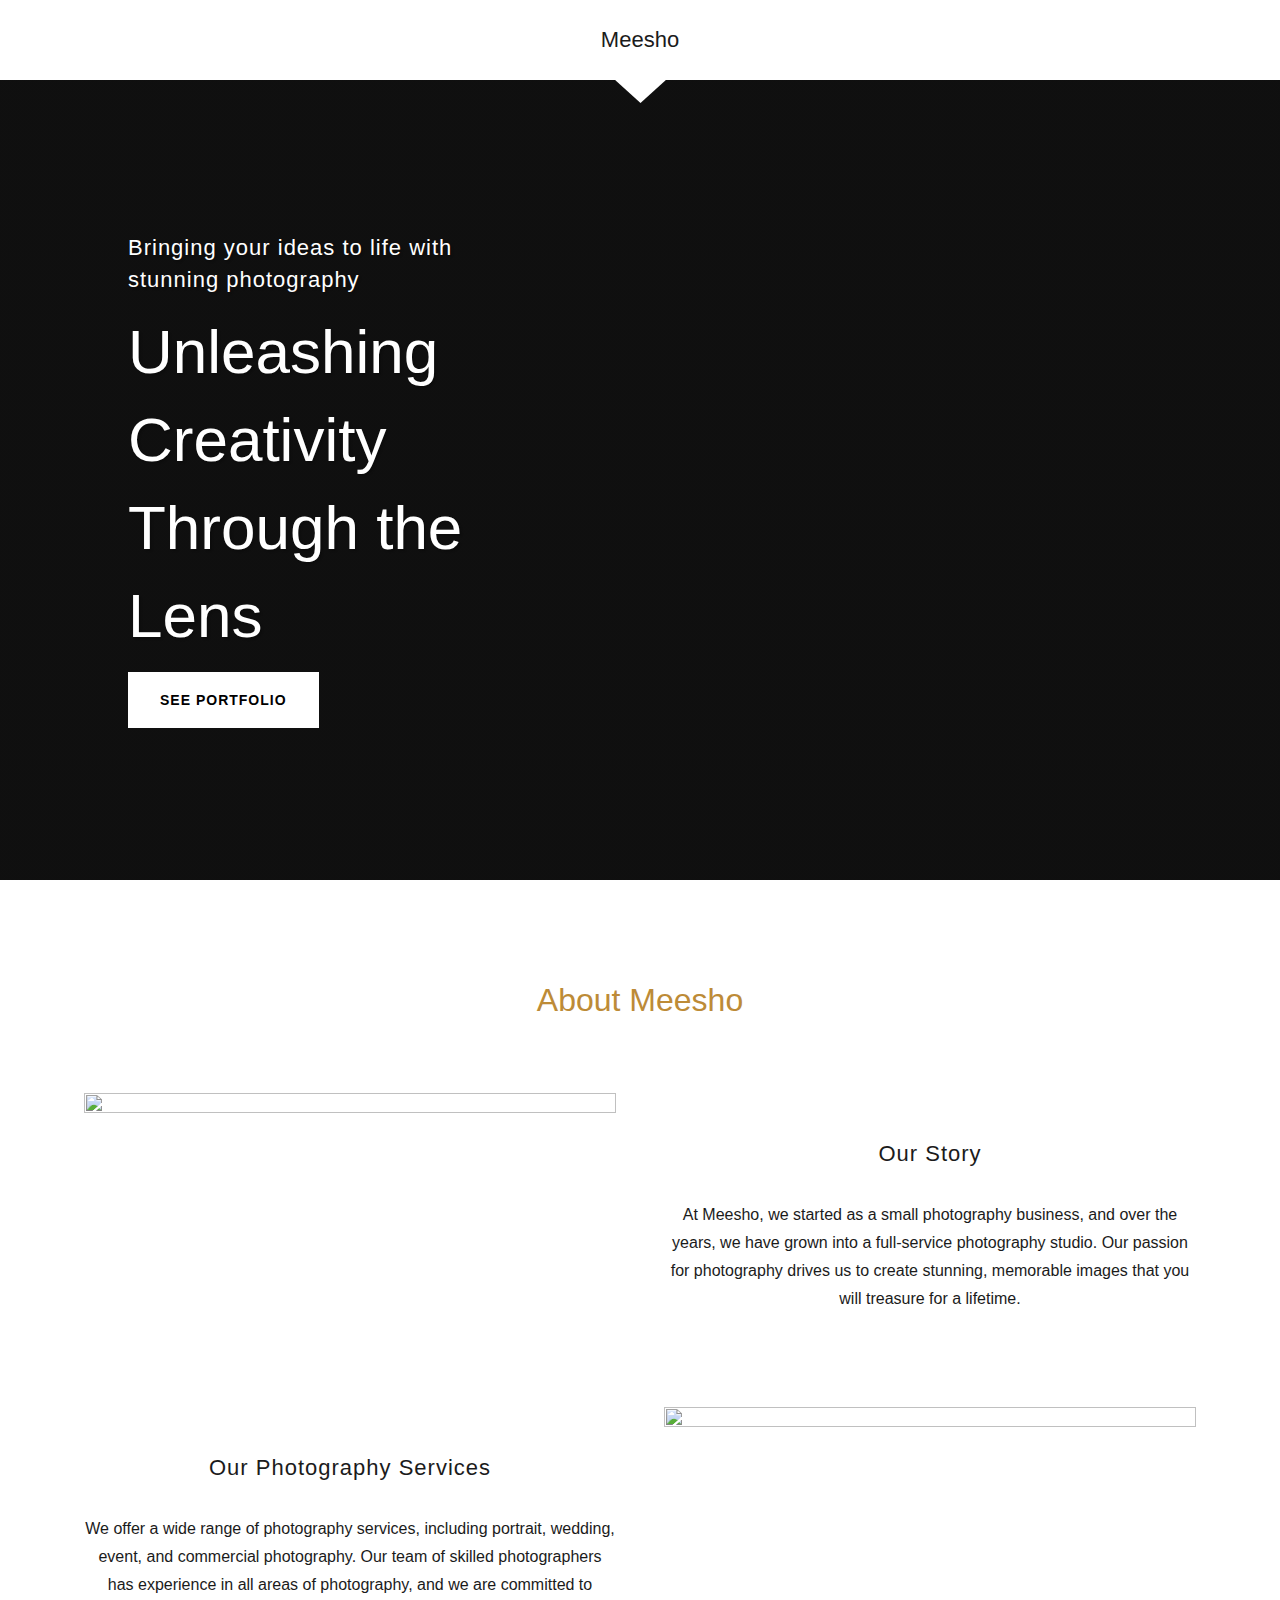
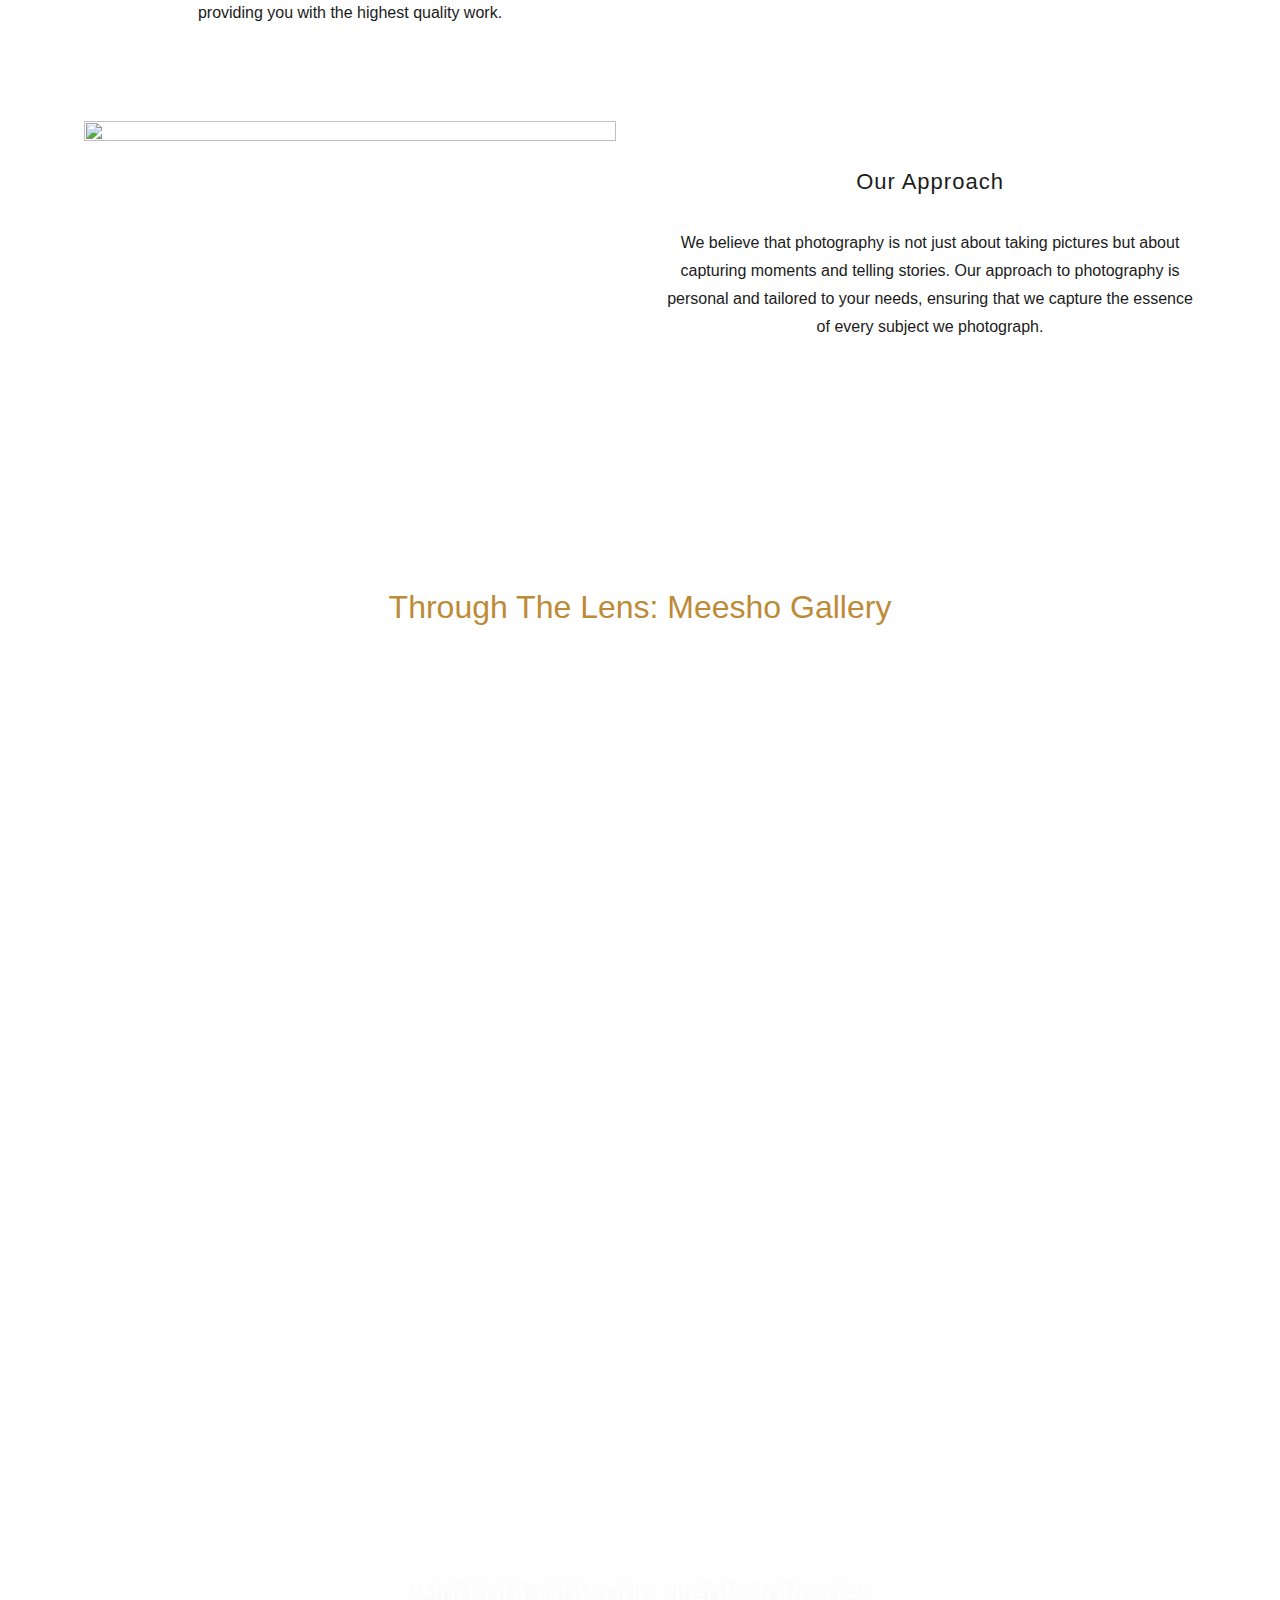
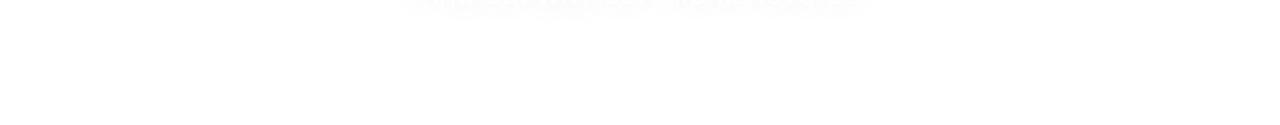
==== index.html @ fa14134d "Add files via upload" ====
<!DOCTYPE html><html lang="en-IN"><head><meta charSet="utf-8"/><meta http-equiv="X-UA-Compatible" content="IE=edge"/><meta name="viewport" content="width=device-width, initial-scale=1"/><title>Meesho</title><meta name="author" content="Meesho"/><meta name="generator" content="Starfield Technologies; Go Daddy Website Builder 8.0.0000"/><link rel="manifest" href="/manifest.webmanifest"/><link rel="apple-touch-icon" sizes="57x57" href="//img1.wsimg.com/isteam/ip/static/pwa-app/logo-default.png/:/rs=w:57,h:57,m"/><link rel="apple-touch-icon" sizes="60x60" href="//img1.wsimg.com/isteam/ip/static/pwa-app/logo-default.png/:/rs=w:60,h:60,m"/><link rel="apple-touch-icon" sizes="72x72" href="//img1.wsimg.com/isteam/ip/static/pwa-app/logo-default.png/:/rs=w:72,h:72,m"/><link rel="apple-touch-icon" sizes="114x114" href="//img1.wsimg.com/isteam/ip/static/pwa-app/logo-default.png/:/rs=w:114,h:114,m"/><link rel="apple-touch-icon" sizes="120x120" href="//img1.wsimg.com/isteam/ip/static/pwa-app/logo-default.png/:/rs=w:120,h:120,m"/><link rel="apple-touch-icon" sizes="144x144" href="//img1.wsimg.com/isteam/ip/static/pwa-app/logo-default.png/:/rs=w:144,h:144,m"/><link rel="apple-touch-icon" sizes="152x152" href="//img1.wsimg.com/isteam/ip/static/pwa-app/logo-default.png/:/rs=w:152,h:152,m"/><link rel="apple-touch-icon" sizes="180x180" href="//img1.wsimg.com/isteam/ip/static/pwa-app/logo-default.png/:/rs=w:180,h:180,m"/><meta property="og:url" content="https://meesho.godaddysites.com/"/>
<meta property="og:site_name" content="Meesho"/>
<meta property="og:title" content="Meesho"/>
<meta property="og:description" content="Bringing your ideas to life with stunning photography"/>
<meta property="og:type" content="website"/>
<meta property="og:image" content="https://img1.wsimg.com/isteam/stock/urzDZdRYYztrpeKBw"/>
<meta property="og:locale" content="en_IN"/>
<meta name="twitter:card" content="summary"/>
<meta name="twitter:title" content="Meesho"/>
<meta name="twitter:description" content="Unleashing Creativity Through the Lens"/>
<meta name="twitter:image" content="https://img1.wsimg.com/isteam/stock/urzDZdRYYztrpeKBw"/>
<meta name="twitter:image:alt" content="Meesho"/>
<meta name="theme-color" content="#c49038"/><style>.x{-ms-text-size-adjust:100%;-webkit-text-size-adjust:100%;-webkit-tap-highlight-color:rgba(0,0,0,0);margin:0;box-sizing:border-box}.x *,.x :after,.x :before{box-sizing:inherit}.x-el a[href^="mailto:"]:not(.x-el),.x-el a[href^="tel:"]:not(.x-el){color:inherit;font-size:inherit;text-decoration:inherit}.x-el-article,.x-el-aside,.x-el-details,.x-el-figcaption,.x-el-figure,.x-el-footer,.x-el-header,.x-el-hgroup,.x-el-main,.x-el-menu,.x-el-nav,.x-el-section,.x-el-summary{display:block}.x-el-audio,.x-el-canvas,.x-el-progress,.x-el-video{display:inline-block;vertical-align:baseline}.x-el-audio:not([controls]){display:none;height:0}.x-el-template{display:none}.x-el-a{background-color:transparent;color:inherit}.x-el-a:active,.x-el-a:hover{outline:0}.x-el-abbr[title]{border-bottom:1px dotted}.x-el-b,.x-el-strong{font-weight:700}.x-el-dfn{font-style:italic}.x-el-mark{background:#ff0;color:#000}.x-el-small{font-size:80%}.x-el-sub,.x-el-sup{font-size:75%;line-height:0;position:relative;vertical-align:baseline}.x-el-sup{top:-.5em}.x-el-sub{bottom:-.25em}.x-el-img{vertical-align:middle;border:0}.x-el-svg:not(:root){overflow:hidden}.x-el-figure{margin:0}.x-el-hr{box-sizing:content-box;height:0}.x-el-pre{overflow:auto}.x-el-code,.x-el-kbd,.x-el-pre,.x-el-samp{font-family:monospace,monospace;font-size:1em}.x-el-button,.x-el-input,.x-el-optgroup,.x-el-select,.x-el-textarea{color:inherit;font:inherit;margin:0}.x-el-button{overflow:visible}.x-el-button,.x-el-select{text-transform:none}.x-el-button,.x-el-input[type=button],.x-el-input[type=reset],.x-el-input[type=submit]{-webkit-appearance:button;cursor:pointer}.x-el-button[disabled],.x-el-input[disabled]{cursor:default}.x-el-button::-moz-focus-inner,.x-el-input::-moz-focus-inner{border:0;padding:0}.x-el-input{line-height:normal}.x-el-input[type=checkbox],.x-el-input[type=radio]{box-sizing:border-box;padding:0}.x-el-input[type=number]::-webkit-inner-spin-button,.x-el-input[type=number]::-webkit-outer-spin-button{height:auto}.x-el-input[type=search]{-webkit-appearance:textfield;box-sizing:content-box}.x-el-input[type=search]::-webkit-search-cancel-button,.x-el-input[type=search]::-webkit-search-decoration{-webkit-appearance:none}.x-el-textarea{border:0}.x-el-fieldset{border:1px solid silver;margin:0 2px;padding:.35em .625em .75em}.x-el-legend{border:0;padding:0}.x-el-textarea{overflow:auto}.x-el-optgroup{font-weight:700}.x-el-table{border-collapse:collapse;border-spacing:0}.x-el-td,.x-el-th{padding:0}.x{-webkit-font-smoothing:antialiased}.x-el-hr{border:0}.x-el-fieldset,.x-el-input,.x-el-select,.x-el-textarea{margin-top:0;margin-bottom:0}.x-el-fieldset,.x-el-input[type=email],.x-el-input[type=text],.x-el-textarea{width:100%}.x-el-label{vertical-align:middle}.x-el-input{border-style:none;padding:.5em;vertical-align:middle}.x-el-select:not([multiple]){vertical-align:middle}.x-el-textarea{line-height:1.75;padding:.5em}.x-el.d-none{display:none!important}.sideline-footer{margin-top:auto}.disable-scroll{touch-action:none;overflow:hidden;position:fixed;max-width:100vw}@-webkit-keyframes loaderscale{0%{transform:scale(1);opacity:1}45%{transform:scale(.1);opacity:.7}80%{transform:scale(1);opacity:1}}@keyframes loaderscale{0%{transform:scale(1);opacity:1}45%{transform:scale(.1);opacity:.7}80%{transform:scale(1);opacity:1}}.x-loader svg{display:inline-block}.x-loader svg:first-child{-webkit-animation:loaderscale .75s cubic-bezier(.2,.68,.18,1.08) -.24s infinite;animation:loaderscale .75s cubic-bezier(.2,.68,.18,1.08) -.24s infinite}.x-loader svg:nth-child(2){-webkit-animation:loaderscale .75s cubic-bezier(.2,.68,.18,1.08) -.12s infinite;animation:loaderscale .75s cubic-bezier(.2,.68,.18,1.08) -.12s infinite}.x-loader svg:nth-child(3){-webkit-animation:loaderscale .75s cubic-bezier(.2,.68,.18,1.08) 0s infinite;animation:loaderscale .75s cubic-bezier(.2,.68,.18,1.08) 0s infinite}.x-icon>svg{transition:transform .33s ease-in-out}.x-icon>svg.rotate-90{transform:rotate(-90deg)}.x-icon>svg.rotate90{transform:rotate(90deg)}.x-icon>svg.rotate-180{transform:rotate(-180deg)}.x-icon>svg.rotate180{transform:rotate(180deg)}.x-rt ol,.x-rt ul{text-align:left}.x-rt p{margin:0}.mte-inline-block{display:inline-block}@media only screen and (min-device-width:1025px){:root select,_::-webkit-full-page-media,_:future{font-family:sans-serif!important}}

</style>
<style>/*
This license can also be found at this permalink: https://www.fontsquirrel.com/license/league-spartan

Copyright (c) September 22 2014, Micah Rich micah@micahrich.com, with Reserved Font Name: "League Spartan".

This Font Software is licensed under the SIL Open Font License, Version 1.1.
This license is copied below, and is also available with a FAQ at: http://scripts.sil.org/OFL

—————————————————————————————-
SIL OPEN FONT LICENSE Version 1.1 - 26 February 2007
—————————————————————————————-
*/
@import url('//img1.wsimg.com/blobby/go/font/LeagueSpartan/league-spartan.css');
@import url('');</style>
<style data-glamor="cxs-default-sheet">.x .c1-1{letter-spacing:normal}.x .c1-2{text-transform:none}.x .c1-3{background-color:rgb(255, 255, 255)}.x .c1-4{width:100%}.x .c1-5 > div{position:relative}.x .c1-6 > div{overflow:hidden}.x .c1-7 > div{margin-top:auto}.x .c1-8 > div{margin-right:auto}.x .c1-9 > div{margin-bottom:auto}.x .c1-a > div{margin-left:auto}.x .c1-b{font-family:Helvetica, arial, sans-serif}.x .c1-c{font-size:16px}.x .c1-h{background-color:rgb(22, 22, 22)}.x .c1-i{background-color:unset}.x .c1-j{padding-top:56px}.x .c1-k{padding-bottom:56px}.x .c1-l{overflow:hidden}.x .c1-m{padding:0px !important}.x .c1-r{position:relative}.x .c1-s{z-index:2}.x .c1-t{margin-left:auto}.x .c1-u{margin-right:auto}.x .c1-v{padding-left:24px}.x .c1-w{padding-right:24px}.x .c1-x{max-width:100%}.x .c1-y{padding-top:0px}.x .c1-z{padding-bottom:0px}.x .c1-16{padding-top:8px}.x .c1-17{padding-bottom:8px}.x .c1-19{display:flex}.x .c1-1a{align-items:center}.x .c1-1b{flex-wrap:nowrap}.x .c1-1c{justify-content:flex-start}.x .c1-1d{text-align:center}.x .c1-1e{width:15%}.x .c1-1f{width:70%}.x .c1-1g{display:inline-block}.x .c1-1h{font-family:'League Spartan', arial, helvetica, sans-serif}.x .c1-1m{text-transform:inherit}.x .c1-1n{text-decoration:none}.x .c1-1o{word-wrap:break-word}.x .c1-1p{overflow-wrap:break-word}.x .c1-1q{display:inline}.x .c1-1r{cursor:pointer}.x .c1-1s{border-top:0px}.x .c1-1t{border-right:0px}.x .c1-1u{border-bottom:0px}.x .c1-1v{border-left:0px}.x .c1-1w{color:rgb(153, 110, 38)}.x .c1-1x{font-weight:400}.x .c1-1y{line-height:1.5}.x .c1-1z:hover{color:rgb(153, 110, 38)}.x .c1-20:hover{border-color:rgb(153, 112, 42)}.x .c1-21:active{color:rgb(64, 45, 12)}.x .c1-22{line-height:1.45}.x .c1-23{margin-left:0}.x .c1-24{margin-right:0}.x .c1-25{margin-top:0}.x .c1-26{margin-bottom:0}.x .c1-27{padding:0 !important}.x .c1-28{color:rgb(27, 27, 27)}.x .c1-29{font-size:22px}.x .c1-2f{word-wrap:normal !important}.x .c1-2g{overflow-wrap:normal !important}.x .c1-2h{display:none}.x .c1-2i{visibility:hidden}.x .c1-2j{position:absolute}.x .c1-2k{width:auto}.x .c1-2l{overflow:visible}.x .c1-2m{left:0px}.x .c1-2n{font-size:32px}.x .c1-2s{font-size:28px}.x .c1-2x{justify-content:space-between}.x .c1-2z{width:30%}.x .c1-30{justify-content:center}.x .c1-31{width:40%}.x .c1-32{justify-content:flex-end}.x .c1-33{max-width:53px}.x .c1-34{max-height:24px}.x .c1-35{color:rgb(255, 255, 255)}.x .c1-36{margin-top:-1px}.x .c1-37{filter:unset}.x .c1-38{flex-grow:1}.x .c1-39{background-position:center}.x .c1-3a{background-size:auto, cover}.x .c1-3b{background-blend-mode:normal}.x .c1-3c{background-repeat:no-repeat}.x .c1-3d{text-shadow:none}.x .c1-40{min-height:500px}.x .c1-42{padding-left:0px}.x .c1-43{padding-right:0px}.x .c1-44{max-width:80%}.x .c1-45{position:inherit}.x .c1-46{bottom:unset}.x .c1-47{display:block}.x .c1-49{text-align:left}.x .c1-4a{height:100%}.x .c1-4b{z-index:1}.x .c1-4c{max-width:40%}.x .c1-4d > :not(:last-child){margin-bottom:12px}.x .c1-4e{letter-spacing:1px}.x .c1-4f > p{margin-top:0}.x .c1-4g > p{margin-right:0}.x .c1-4h > p{margin-bottom:0}.x .c1-4i > p{margin-left:0}.x .c1-4j{text-shadow:2px 2px 2px rgba(0,0,0,0.2)}.x .c1-4k > p > span > a{font-family:Helvetica, arial, sans-serif}.x .c1-4l > p > span > a{color:rgb(255, 255, 255)}.x .c1-4m > p > span > a{font-size:22px}.x .c1-4n > p > span > a{font-weight:400}.x .c1-4o > p > span > a{letter-spacing:1px}.x .c1-4p > p > span > a{line-height:1.45}.x .c1-4q > p > span > a{text-transform:none}.x .c1-4r > p > span > a:hover{color:rgb(255, 255, 255)}.x .c1-4s{letter-spacing:inherit}.x .c1-4t{font-size:inherit !important}.x .c1-4u{color:inherit}.x .c1-4v{font-weight:700}.x .c1-4w{line-height:inherit}.x .c1-4x{font-weight:inherit}.x .c1-4y{font-style:italic}.x .c1-4z{text-decoration:line-through}.x .c1-50{text-decoration:underline}.x .c1-51{line-height:1.2}.x .c1-52{font-size:40px}.x .c1-57{line-height:1.42}.x .c1-58{white-space:pre-line}.x .c1-59{flex-wrap:wrap}.x .c1-5a{column-gap:24px}.x .c1-5b{row-gap:24px}.x .c1-5c{justify-content:left}.x .c1-5e{text-transform:uppercase}.x .c1-5f{border-style:none}.x .c1-5g{display:inline-flex}.x .c1-5h{padding-left:32px}.x .c1-5i{padding-right:32px}.x .c1-5j{min-height:56px}.x .c1-5k{border-radius:0px}.x .c1-5l{color:rgb(0, 0, 0)}.x .c1-5m{font-size:14px}.x .c1-5n:hover{background-color:rgb(255, 255, 255)}.x .c1-5y{flex-direction:column}.x .c1-5z{max-width:85%}.x .c1-60 > :not(:last-child){margin-bottom:8px}.x .c1-61{width:inherit}.x .c1-62{[object -object]:0px}.x .c1-63{line-height:1.27}.x .c1-64{margin-bottom:40px}.x .c1-65{color:rgb(189, 139, 55)}.x .c1-68{font-size:unset}.x .c1-69{font-family:unset}.x .c1-6a{letter-spacing:unset}.x .c1-6b{text-transform:unset}.x .c1-6c{box-sizing:border-box}.x .c1-6d{flex-direction:row}.x .c1-6e{margin-right:-12px}.x .c1-6f{margin-bottom:-24px}.x .c1-6g{margin-left:-12px}.x .c1-6l{flex-shrink:1}.x .c1-6m{flex-basis:100%}.x .c1-6n{padding-right:12px}.x .c1-6o{padding-bottom:48px}.x .c1-6p{padding-left:12px}.x .c1-6v{align-self:flex-start}.x .c1-6z{margin-bottom:24px}.x .c1-71{border-width:0 !important}.x .c1-72{vertical-align:middle}.x .c1-73{aspect-ratio:2 / 1}.x .c1-74{order:-1}.x .c1-76 > *{max-width:100%}.x .c1-77 > :nth-child(n){margin-bottom:32px}.x .c1-78  > :last-child{margin-bottom:0 !important}.x .c1-7b > p > span > a{color:rgb(27, 27, 27)}.x .c1-7c > p > span > a:hover{color:rgb(153, 110, 38)}.x .c1-7d{line-height:1.75}.x .c1-7e > p > ol{text-align:left}.x .c1-7f > p > ol{display:block}.x .c1-7g > p > ol{padding-left:1.3em}.x .c1-7h > p > ol{margin-left:12px}.x .c1-7i > p > ol{margin-right:12px}.x .c1-7j > p > ol{margin-top:auto}.x .c1-7k > p > ol{margin-bottom:auto}.x .c1-7l > p > ul{text-align:left}.x .c1-7m > p > ul{display:block}.x .c1-7n > p > ul{padding-left:1.3em}.x .c1-7o > p > ul{margin-left:12px}.x .c1-7p > p > ul{margin-right:12px}.x .c1-7q > p > ul{margin-top:auto}.x .c1-7r > p > ul{margin-bottom:auto}.x .c1-7s > ul{text-align:left}.x .c1-7t > ul{display:block}.x .c1-7u > ul{padding-left:1.3em}.x .c1-7v > ul{margin-left:12px}.x .c1-7w > ul{margin-right:12px}.x .c1-7x > ul{margin-top:auto}.x .c1-7y > ul{margin-bottom:auto}.x .c1-7z > ol{text-align:left}.x .c1-80 > ol{display:block}.x .c1-81 > ol{padding-left:1.3em}.x .c1-82 > ol{margin-left:12px}.x .c1-83 > ol{margin-right:12px}.x .c1-84 > ol{margin-top:auto}.x .c1-85 > ol{margin-bottom:auto}.x .c1-86{flex-direction:row-reverse}.x .c1-87{margin-bottom:64px}.x .c1-88{text-shadow:0px 2px 30px rgba(0, 0, 0, 0.12)}.x .c1-89{top:0px}.x .c1-8a{position:absolute !important}.x .c1-a2{opacity:0}.x .c1-a3{transition:opacity 0.5s}.x .c1-a4:hover{opacity:1}.x .c1-a5{outline:none}.x .c1-a6{top:50%}.x .c1-a7{transform:translateY(-50%)}.x .c1-a8{background-color:rgba(22, 22, 22, 0.5)}.x .c1-a9:hover{background-color:rgba(22, 22, 22, 0.5)}.x .c1-aa:active{background-color:rgba(22, 22, 22, 0.5)}.x .c1-ag{right:0px}.x .c1-ah{margin-top:12px}.x .c1-ai{left:50%}.x .c1-aj{transform:translateX(-50%)}.x .c1-ak{color:white}.x .c1-al{height:68px}.x .c1-am{width:50px}.x .c1-an{background:rgba(0, 0, 0, 0.5)}.x .c1-ao{background-color:transparent}.x .c1-ap{bottom:0px}.x .c1-aq > *{background-color:rgba(22, 22, 22, 0.5)}.x .c1-ar > *{flex-basis:auto}.x .c1-as > *{padding-top:8px}.x .c1-at > *{padding-right:8px}.x .c1-au > *{padding-bottom:8px}.x .c1-av > *{padding-left:8px}.x .c1-aw > :first-child{flex-grow:1}.x .c1-ax > :last-child{flex-grow:0}.x .c1-ay{flex-grow:0}.x .c1-az{background-size:cover}.x .c1-bl{padding-top:40px}.x .c1-bm{padding-bottom:40px}.x .c1-bp{margin-top:-4px}.x .c1-br{margin-bottom:56px}.x .c1-bs{min-height:300px}.x .c1-bx{flex-shrink:0}.x .c1-c7 > :last-child{margin-bottom:0}.x .c1-c8{white-space:nowrap}.x .c1-c9{padding-left:4px}.x .c1-ca{margin-top:4px}.x .c1-cb{transition:transform .33s ease-in-out}.x .c1-cc{transform:rotate(0deg)}.x .c1-cd{left:4px}.x .c1-cz{margin-bottom:32px}.x .c1-d0{flex-basis:0%}.x .c1-d7{margin-bottom:12px}.x .c1-d8 > *{align-self:flex-end}.x .c1-d9 > * * * button{width:auto}.x .c1-da > * * * button{margin-left:auto}.x .c1-db > * * * button{margin-right:auto}.x .c1-dh{background-color:rgba(22, 22, 22, 0)}.x .c1-di{border-color:rgb(255, 255, 255)}.x .c1-dj{border-top-width:1px}.x .c1-dk{border-right-width:1px}.x .c1-dl{border-bottom-width:1px}.x .c1-dm{border-left-width:1px}.x .c1-dn{border-radius:0px}.x .c1-do{padding-top:23px}.x .c1-dp{padding-bottom:12px}.x .c1-dq{padding-left:8px}.x .c1-dr{padding-right:8px}.x .c1-ds{border-bottom-style:solid}.x .c1-dt{border-top-style:none}.x .c1-du{border-left-style:none}.x .c1-dv{border-right-style:none}.x .c1-dw{line-height:1.71}.x .c1-dx::placeholder{color:inherit}.x .c1-dy:focus{outline:none}.x .c1-dz:focus{box-shadow:inset 0 0 0 1px currentColor}.x .c1-e0:focus + label{font-size:12px}.x .c1-e1:focus + label{top:8px}.x .c1-e2:focus + label{color:rgb(255, 255, 255)}.x .c1-e3:not([value=""]) + label{font-size:12px}.x .c1-e4:not([value=""]) + label{top:8px}.x .c1-e5:not([value=""]) + label{color:rgb(255, 255, 255)}.x .c1-e6::-webkit-input-placeholder{color:inherit}.x .c1-e8{top:30%}.x .c1-e9{left:15px}.x .c1-ea{transition:all .15s ease}.x .c1-eb{pointer-events:none}.x .c1-ef{color:#EEEEEE}.x .c1-eg{margin-top:-23px}.x .c1-eh{transform:rotate(180deg)}.x .c1-ei{filter:drop-shadow(0px 0px 0px #efefef)}.x .c1-ej{background-color:#EEEEEE}.x .c1-ek{border-top-style:solid}.x .c1-el{border-color:#EEEEEE}.x .c1-eo{letter-spacing:0.083em}.x .c1-ep{line-height:1.33}.x .c1-eq{color:rgb(89, 89, 89)}.x .c1-er{font-size:12px}.x .c1-ew{border-color:rgb(27, 27, 27)}.x .c1-ex{border-style:solid}.x .c1-ey{width:50px}.x .c1-ez{position:fixed}.x .c1-f0{z-index:10000}.x .c1-f1{height:auto}.x .c1-f2{background-color:rgb(196, 144, 56)}.x .c1-f3{overflow-y:auto}.x .c1-f4{transition:all 1s ease-in}.x .c1-f5{box-shadow:0 2px 6px 0px rgba(0,0,0,0.3)}.x .c1-f6{contain:content}.x .c1-f7{bottom:-500px}.x .c1-f8{padding-top:24px}.x .c1-f9{padding-bottom:24px}.x .c1-fg > p > span > a{color:rgb(0, 0, 0)}.x .c1-fh > p > span > a:hover{color:rgb(22, 22, 22)}.x .c1-fi{max-height:300px}.x .c1-fk{margin-top:24px}.x .c1-fl{margin-bottom:4px}.x .c1-fm{word-break:break-word}.x .c1-fn{flex-basis:50%}.x .c1-fo{padding-top:4px}.x .c1-fp{padding-bottom:4px}.x .c1-fq{min-height:40px}.x .c1-fr{background-color:rgb(0, 0, 0)}.x .c1-fs:nth-child(2){margin-left:24px}.x .c1-ft:hover{background-color:rgb(0, 0, 0)}.x .c1-fu{right:24px}.x .c1-fv{bottom:24px}.x .c1-fw{z-index:9999}.x .c1-fx{width:65px}.x .c1-fy{height:65px}.x .c1-g0{border-radius:50%}.x .c1-g1{box-shadow:0px 3px 18px rgba(0, 0, 0, 0.25)}.x .c1-g2{transform:translateZ(0)}</style>
<style data-glamor="cxs-media-sheet">@media (max-width: 450px){.x .c1-3f{background-image:linear-gradient(to bottom, rgba(0, 0, 0, 0.3) 0%, rgba(0, 0, 0, 0.3) 100%), url("//img1.wsimg.com/isteam/stock/urzDZdRYYztrpeKBw/:/rs=w:450,m")}}@media (max-width: 450px) and (-webkit-min-device-pixel-ratio: 2), (max-width: 450px) and (min-resolution: 192dpi){.x .c1-3g{background-image:linear-gradient(to bottom, rgba(0, 0, 0, 0.3) 0%, rgba(0, 0, 0, 0.3) 100%), url("//img1.wsimg.com/isteam/stock/urzDZdRYYztrpeKBw/:/rs=w:900,m")}}@media (max-width: 450px) and (-webkit-min-device-pixel-ratio: 3), (max-width: 450px) and (min-resolution: 288dpi){.x .c1-3h{background-image:linear-gradient(to bottom, rgba(0, 0, 0, 0.3) 0%, rgba(0, 0, 0, 0.3) 100%), url("//img1.wsimg.com/isteam/stock/urzDZdRYYztrpeKBw/:/rs=w:1350,m")}}@media (min-width: 451px) and (max-width: 767px){.x .c1-3i{background-image:linear-gradient(to bottom, rgba(0, 0, 0, 0.3) 0%, rgba(0, 0, 0, 0.3) 100%), url("//img1.wsimg.com/isteam/stock/urzDZdRYYztrpeKBw/:/rs=w:767,m")}}@media (min-width: 451px) and (max-width: 767px) and (-webkit-min-device-pixel-ratio: 2), (min-width: 451px) and (max-width: 767px) and (min-resolution: 192dpi){.x .c1-3j{background-image:linear-gradient(to bottom, rgba(0, 0, 0, 0.3) 0%, rgba(0, 0, 0, 0.3) 100%), url("//img1.wsimg.com/isteam/stock/urzDZdRYYztrpeKBw/:/rs=w:1534,m")}}@media (min-width: 451px) and (max-width: 767px) and (-webkit-min-device-pixel-ratio: 3), (min-width: 451px) and (max-width: 767px) and (min-resolution: 288dpi){.x .c1-3k{background-image:linear-gradient(to bottom, rgba(0, 0, 0, 0.3) 0%, rgba(0, 0, 0, 0.3) 100%), url("//img1.wsimg.com/isteam/stock/urzDZdRYYztrpeKBw/:/rs=w:2301,m")}}@media (min-width: 768px) and (max-width: 1023px){.x .c1-3l{background-image:linear-gradient(to bottom, rgba(0, 0, 0, 0.3) 0%, rgba(0, 0, 0, 0.3) 100%), url("//img1.wsimg.com/isteam/stock/urzDZdRYYztrpeKBw/:/rs=w:1023,m")}}@media (min-width: 768px) and (max-width: 1023px) and (-webkit-min-device-pixel-ratio: 2), (min-width: 768px) and (max-width: 1023px) and (min-resolution: 192dpi){.x .c1-3m{background-image:linear-gradient(to bottom, rgba(0, 0, 0, 0.3) 0%, rgba(0, 0, 0, 0.3) 100%), url("//img1.wsimg.com/isteam/stock/urzDZdRYYztrpeKBw/:/rs=w:2046,m")}}@media (min-width: 768px) and (max-width: 1023px) and (-webkit-min-device-pixel-ratio: 3), (min-width: 768px) and (max-width: 1023px) and (min-resolution: 288dpi){.x .c1-3n{background-image:linear-gradient(to bottom, rgba(0, 0, 0, 0.3) 0%, rgba(0, 0, 0, 0.3) 100%), url("//img1.wsimg.com/isteam/stock/urzDZdRYYztrpeKBw/:/rs=w:3069,m")}}@media (min-width: 1024px) and (max-width: 1279px){.x .c1-3o{background-image:linear-gradient(to bottom, rgba(0, 0, 0, 0.3) 0%, rgba(0, 0, 0, 0.3) 100%), url("//img1.wsimg.com/isteam/stock/urzDZdRYYztrpeKBw/:/rs=w:1279,m")}}@media (min-width: 1024px) and (max-width: 1279px) and (-webkit-min-device-pixel-ratio: 2), (min-width: 1024px) and (max-width: 1279px) and (min-resolution: 192dpi){.x .c1-3p{background-image:linear-gradient(to bottom, rgba(0, 0, 0, 0.3) 0%, rgba(0, 0, 0, 0.3) 100%), url("//img1.wsimg.com/isteam/stock/urzDZdRYYztrpeKBw/:/rs=w:2558,m")}}@media (min-width: 1024px) and (max-width: 1279px) and (-webkit-min-device-pixel-ratio: 3), (min-width: 1024px) and (max-width: 1279px) and (min-resolution: 288dpi){.x .c1-3q{background-image:linear-gradient(to bottom, rgba(0, 0, 0, 0.3) 0%, rgba(0, 0, 0, 0.3) 100%), url("//img1.wsimg.com/isteam/stock/urzDZdRYYztrpeKBw/:/rs=w:3837,m")}}@media (min-width: 1280px) and (max-width: 1535px){.x .c1-3r{background-image:linear-gradient(to bottom, rgba(0, 0, 0, 0.3) 0%, rgba(0, 0, 0, 0.3) 100%), url("//img1.wsimg.com/isteam/stock/urzDZdRYYztrpeKBw/:/rs=w:1535,m")}}@media (min-width: 1280px) and (max-width: 1535px) and (-webkit-min-device-pixel-ratio: 2), (min-width: 1280px) and (max-width: 1535px) and (min-resolution: 192dpi){.x .c1-3s{background-image:linear-gradient(to bottom, rgba(0, 0, 0, 0.3) 0%, rgba(0, 0, 0, 0.3) 100%), url("//img1.wsimg.com/isteam/stock/urzDZdRYYztrpeKBw/:/rs=w:3070,m")}}@media (min-width: 1280px) and (max-width: 1535px) and (-webkit-min-device-pixel-ratio: 3), (min-width: 1280px) and (max-width: 1535px) and (min-resolution: 288dpi){.x .c1-3t{background-image:linear-gradient(to bottom, rgba(0, 0, 0, 0.3) 0%, rgba(0, 0, 0, 0.3) 100%), url("//img1.wsimg.com/isteam/stock/urzDZdRYYztrpeKBw/:/rs=w:4605,m")}}@media (min-width: 1536px) and (max-width: 1920px){.x .c1-3u{background-image:linear-gradient(to bottom, rgba(0, 0, 0, 0.3) 0%, rgba(0, 0, 0, 0.3) 100%), url("//img1.wsimg.com/isteam/stock/urzDZdRYYztrpeKBw/:/rs=w:1920,m")}}@media (min-width: 1536px) and (max-width: 1920px) and (-webkit-min-device-pixel-ratio: 2), (min-width: 1536px) and (max-width: 1920px) and (min-resolution: 192dpi){.x .c1-3v{background-image:linear-gradient(to bottom, rgba(0, 0, 0, 0.3) 0%, rgba(0, 0, 0, 0.3) 100%), url("//img1.wsimg.com/isteam/stock/urzDZdRYYztrpeKBw/:/rs=w:3840,m")}}@media (min-width: 1536px) and (max-width: 1920px) and (-webkit-min-device-pixel-ratio: 3), (min-width: 1536px) and (max-width: 1920px) and (min-resolution: 288dpi){.x .c1-3w{background-image:linear-gradient(to bottom, rgba(0, 0, 0, 0.3) 0%, rgba(0, 0, 0, 0.3) 100%), url("//img1.wsimg.com/isteam/stock/urzDZdRYYztrpeKBw/:/rs=w:5760,m")}}@media (min-width: 1921px){.x .c1-3x{background-image:linear-gradient(to bottom, rgba(0, 0, 0, 0.3) 0%, rgba(0, 0, 0, 0.3) 100%), url("//img1.wsimg.com/isteam/stock/urzDZdRYYztrpeKBw/:/rs=w:100%25")}}@media (min-width: 1921px) and (-webkit-min-device-pixel-ratio: 2), (min-width: 1921px) and (min-resolution: 192dpi){.x .c1-3y{background-image:linear-gradient(to bottom, rgba(0, 0, 0, 0.3) 0%, rgba(0, 0, 0, 0.3) 100%), url("//img1.wsimg.com/isteam/stock/urzDZdRYYztrpeKBw/:/rs=w:100%25")}}@media (min-width: 1921px) and (-webkit-min-device-pixel-ratio: 3), (min-width: 1921px) and (min-resolution: 288dpi){.x .c1-3z{background-image:linear-gradient(to bottom, rgba(0, 0, 0, 0.3) 0%, rgba(0, 0, 0, 0.3) 100%), url("//img1.wsimg.com/isteam/stock/urzDZdRYYztrpeKBw/:/rs=w:100%25")}}@media (max-width: 450px){.x .c1-8b{background-image:linear-gradient(to bottom, rgba(0, 0, 0, 0.24) 0%, rgba(0, 0, 0, 0.24) 100%), url("//img1.wsimg.com/isteam/stock/99254/:/rs=w:450,m")}}@media (max-width: 450px) and (-webkit-min-device-pixel-ratio: 2), (max-width: 450px) and (min-resolution: 192dpi){.x .c1-8c{background-image:linear-gradient(to bottom, rgba(0, 0, 0, 0.24) 0%, rgba(0, 0, 0, 0.24) 100%), url("//img1.wsimg.com/isteam/stock/99254/:/rs=w:900,m")}}@media (max-width: 450px) and (-webkit-min-device-pixel-ratio: 3), (max-width: 450px) and (min-resolution: 288dpi){.x .c1-8d{background-image:linear-gradient(to bottom, rgba(0, 0, 0, 0.24) 0%, rgba(0, 0, 0, 0.24) 100%), url("//img1.wsimg.com/isteam/stock/99254/:/rs=w:1350,m")}}@media (min-width: 451px) and (max-width: 767px){.x .c1-8e{background-image:linear-gradient(to bottom, rgba(0, 0, 0, 0.24) 0%, rgba(0, 0, 0, 0.24) 100%), url("//img1.wsimg.com/isteam/stock/99254/:/rs=w:767,m")}}@media (min-width: 451px) and (max-width: 767px) and (-webkit-min-device-pixel-ratio: 2), (min-width: 451px) and (max-width: 767px) and (min-resolution: 192dpi){.x .c1-8f{background-image:linear-gradient(to bottom, rgba(0, 0, 0, 0.24) 0%, rgba(0, 0, 0, 0.24) 100%), url("//img1.wsimg.com/isteam/stock/99254/:/rs=w:1534,m")}}@media (min-width: 451px) and (max-width: 767px) and (-webkit-min-device-pixel-ratio: 3), (min-width: 451px) and (max-width: 767px) and (min-resolution: 288dpi){.x .c1-8g{background-image:linear-gradient(to bottom, rgba(0, 0, 0, 0.24) 0%, rgba(0, 0, 0, 0.24) 100%), url("//img1.wsimg.com/isteam/stock/99254/:/rs=w:2301,m")}}@media (min-width: 768px) and (max-width: 1023px){.x .c1-8h{background-image:linear-gradient(to bottom, rgba(0, 0, 0, 0.24) 0%, rgba(0, 0, 0, 0.24) 100%), url("//img1.wsimg.com/isteam/stock/99254/:/rs=w:1023,m")}}@media (min-width: 768px) and (max-width: 1023px) and (-webkit-min-device-pixel-ratio: 2), (min-width: 768px) and (max-width: 1023px) and (min-resolution: 192dpi){.x .c1-8i{background-image:linear-gradient(to bottom, rgba(0, 0, 0, 0.24) 0%, rgba(0, 0, 0, 0.24) 100%), url("//img1.wsimg.com/isteam/stock/99254/:/rs=w:2046,m")}}@media (min-width: 768px) and (max-width: 1023px) and (-webkit-min-device-pixel-ratio: 3), (min-width: 768px) and (max-width: 1023px) and (min-resolution: 288dpi){.x .c1-8j{background-image:linear-gradient(to bottom, rgba(0, 0, 0, 0.24) 0%, rgba(0, 0, 0, 0.24) 100%), url("//img1.wsimg.com/isteam/stock/99254/:/rs=w:3069,m")}}@media (min-width: 1024px) and (max-width: 1279px){.x .c1-8k{background-image:linear-gradient(to bottom, rgba(0, 0, 0, 0.24) 0%, rgba(0, 0, 0, 0.24) 100%), url("//img1.wsimg.com/isteam/stock/99254/:/rs=w:1279,m")}}@media (min-width: 1024px) and (max-width: 1279px) and (-webkit-min-device-pixel-ratio: 2), (min-width: 1024px) and (max-width: 1279px) and (min-resolution: 192dpi){.x .c1-8l{background-image:linear-gradient(to bottom, rgba(0, 0, 0, 0.24) 0%, rgba(0, 0, 0, 0.24) 100%), url("//img1.wsimg.com/isteam/stock/99254/:/rs=w:2558,m")}}@media (min-width: 1024px) and (max-width: 1279px) and (-webkit-min-device-pixel-ratio: 3), (min-width: 1024px) and (max-width: 1279px) and (min-resolution: 288dpi){.x .c1-8m{background-image:linear-gradient(to bottom, rgba(0, 0, 0, 0.24) 0%, rgba(0, 0, 0, 0.24) 100%), url("//img1.wsimg.com/isteam/stock/99254/:/rs=w:3837,m")}}@media (min-width: 1280px) and (max-width: 1535px){.x .c1-8n{background-image:linear-gradient(to bottom, rgba(0, 0, 0, 0.24) 0%, rgba(0, 0, 0, 0.24) 100%), url("//img1.wsimg.com/isteam/stock/99254/:/rs=w:1535,m")}}@media (min-width: 1280px) and (max-width: 1535px) and (-webkit-min-device-pixel-ratio: 2), (min-width: 1280px) and (max-width: 1535px) and (min-resolution: 192dpi){.x .c1-8o{background-image:linear-gradient(to bottom, rgba(0, 0, 0, 0.24) 0%, rgba(0, 0, 0, 0.24) 100%), url("//img1.wsimg.com/isteam/stock/99254/:/rs=w:3070,m")}}@media (min-width: 1280px) and (max-width: 1535px) and (-webkit-min-device-pixel-ratio: 3), (min-width: 1280px) and (max-width: 1535px) and (min-resolution: 288dpi){.x .c1-8p{background-image:linear-gradient(to bottom, rgba(0, 0, 0, 0.24) 0%, rgba(0, 0, 0, 0.24) 100%), url("//img1.wsimg.com/isteam/stock/99254/:/rs=w:4605,m")}}@media (min-width: 1536px) and (max-width: 1920px){.x .c1-8q{background-image:linear-gradient(to bottom, rgba(0, 0, 0, 0.24) 0%, rgba(0, 0, 0, 0.24) 100%), url("//img1.wsimg.com/isteam/stock/99254/:/rs=w:1920,m")}}@media (min-width: 1536px) and (max-width: 1920px) and (-webkit-min-device-pixel-ratio: 2), (min-width: 1536px) and (max-width: 1920px) and (min-resolution: 192dpi){.x .c1-8r{background-image:linear-gradient(to bottom, rgba(0, 0, 0, 0.24) 0%, rgba(0, 0, 0, 0.24) 100%), url("//img1.wsimg.com/isteam/stock/99254/:/rs=w:3840,m")}}@media (min-width: 1536px) and (max-width: 1920px) and (-webkit-min-device-pixel-ratio: 3), (min-width: 1536px) and (max-width: 1920px) and (min-resolution: 288dpi){.x .c1-8s{background-image:linear-gradient(to bottom, rgba(0, 0, 0, 0.24) 0%, rgba(0, 0, 0, 0.24) 100%), url("//img1.wsimg.com/isteam/stock/99254/:/rs=w:5760,m")}}@media (min-width: 1921px){.x .c1-8t{background-image:linear-gradient(to bottom, rgba(0, 0, 0, 0.24) 0%, rgba(0, 0, 0, 0.24) 100%), url("//img1.wsimg.com/isteam/stock/99254/:/rs=w:100%25")}}@media (min-width: 1921px) and (-webkit-min-device-pixel-ratio: 2), (min-width: 1921px) and (min-resolution: 192dpi){.x .c1-8u{background-image:linear-gradient(to bottom, rgba(0, 0, 0, 0.24) 0%, rgba(0, 0, 0, 0.24) 100%), url("//img1.wsimg.com/isteam/stock/99254/:/rs=w:100%25")}}@media (min-width: 1921px) and (-webkit-min-device-pixel-ratio: 3), (min-width: 1921px) and (min-resolution: 288dpi){.x .c1-8v{background-image:linear-gradient(to bottom, rgba(0, 0, 0, 0.24) 0%, rgba(0, 0, 0, 0.24) 100%), url("//img1.wsimg.com/isteam/stock/99254/:/rs=w:100%25")}}@media (max-width: 450px){.x .c1-8w{background-image:linear-gradient(to bottom, rgba(0, 0, 0, 0.24) 0%, rgba(0, 0, 0, 0.24) 100%), url("//img1.wsimg.com/isteam/stock/11121/:/rs=w:450,m")}}@media (max-width: 450px) and (-webkit-min-device-pixel-ratio: 2), (max-width: 450px) and (min-resolution: 192dpi){.x .c1-8x{background-image:linear-gradient(to bottom, rgba(0, 0, 0, 0.24) 0%, rgba(0, 0, 0, 0.24) 100%), url("//img1.wsimg.com/isteam/stock/11121/:/rs=w:900,m")}}@media (max-width: 450px) and (-webkit-min-device-pixel-ratio: 3), (max-width: 450px) and (min-resolution: 288dpi){.x .c1-8y{background-image:linear-gradient(to bottom, rgba(0, 0, 0, 0.24) 0%, rgba(0, 0, 0, 0.24) 100%), url("//img1.wsimg.com/isteam/stock/11121/:/rs=w:1350,m")}}@media (min-width: 451px) and (max-width: 767px){.x .c1-8z{background-image:linear-gradient(to bottom, rgba(0, 0, 0, 0.24) 0%, rgba(0, 0, 0, 0.24) 100%), url("//img1.wsimg.com/isteam/stock/11121/:/rs=w:767,m")}}@media (min-width: 451px) and (max-width: 767px) and (-webkit-min-device-pixel-ratio: 2), (min-width: 451px) and (max-width: 767px) and (min-resolution: 192dpi){.x .c1-90{background-image:linear-gradient(to bottom, rgba(0, 0, 0, 0.24) 0%, rgba(0, 0, 0, 0.24) 100%), url("//img1.wsimg.com/isteam/stock/11121/:/rs=w:1534,m")}}@media (min-width: 451px) and (max-width: 767px) and (-webkit-min-device-pixel-ratio: 3), (min-width: 451px) and (max-width: 767px) and (min-resolution: 288dpi){.x .c1-91{background-image:linear-gradient(to bottom, rgba(0, 0, 0, 0.24) 0%, rgba(0, 0, 0, 0.24) 100%), url("//img1.wsimg.com/isteam/stock/11121/:/rs=w:2301,m")}}@media (min-width: 768px) and (max-width: 1023px){.x .c1-92{background-image:linear-gradient(to bottom, rgba(0, 0, 0, 0.24) 0%, rgba(0, 0, 0, 0.24) 100%), url("//img1.wsimg.com/isteam/stock/11121/:/rs=w:1023,m")}}@media (min-width: 768px) and (max-width: 1023px) and (-webkit-min-device-pixel-ratio: 2), (min-width: 768px) and (max-width: 1023px) and (min-resolution: 192dpi){.x .c1-93{background-image:linear-gradient(to bottom, rgba(0, 0, 0, 0.24) 0%, rgba(0, 0, 0, 0.24) 100%), url("//img1.wsimg.com/isteam/stock/11121/:/rs=w:2046,m")}}@media (min-width: 768px) and (max-width: 1023px) and (-webkit-min-device-pixel-ratio: 3), (min-width: 768px) and (max-width: 1023px) and (min-resolution: 288dpi){.x .c1-94{background-image:linear-gradient(to bottom, rgba(0, 0, 0, 0.24) 0%, rgba(0, 0, 0, 0.24) 100%), url("//img1.wsimg.com/isteam/stock/11121/:/rs=w:3069,m")}}@media (min-width: 1024px) and (max-width: 1279px){.x .c1-95{background-image:linear-gradient(to bottom, rgba(0, 0, 0, 0.24) 0%, rgba(0, 0, 0, 0.24) 100%), url("//img1.wsimg.com/isteam/stock/11121/:/rs=w:1279,m")}}@media (min-width: 1024px) and (max-width: 1279px) and (-webkit-min-device-pixel-ratio: 2), (min-width: 1024px) and (max-width: 1279px) and (min-resolution: 192dpi){.x .c1-96{background-image:linear-gradient(to bottom, rgba(0, 0, 0, 0.24) 0%, rgba(0, 0, 0, 0.24) 100%), url("//img1.wsimg.com/isteam/stock/11121/:/rs=w:2558,m")}}@media (min-width: 1024px) and (max-width: 1279px) and (-webkit-min-device-pixel-ratio: 3), (min-width: 1024px) and (max-width: 1279px) and (min-resolution: 288dpi){.x .c1-97{background-image:linear-gradient(to bottom, rgba(0, 0, 0, 0.24) 0%, rgba(0, 0, 0, 0.24) 100%), url("//img1.wsimg.com/isteam/stock/11121/:/rs=w:3837,m")}}@media (min-width: 1280px) and (max-width: 1535px){.x .c1-98{background-image:linear-gradient(to bottom, rgba(0, 0, 0, 0.24) 0%, rgba(0, 0, 0, 0.24) 100%), url("//img1.wsimg.com/isteam/stock/11121/:/rs=w:1535,m")}}@media (min-width: 1280px) and (max-width: 1535px) and (-webkit-min-device-pixel-ratio: 2), (min-width: 1280px) and (max-width: 1535px) and (min-resolution: 192dpi){.x .c1-99{background-image:linear-gradient(to bottom, rgba(0, 0, 0, 0.24) 0%, rgba(0, 0, 0, 0.24) 100%), url("//img1.wsimg.com/isteam/stock/11121/:/rs=w:3070,m")}}@media (min-width: 1280px) and (max-width: 1535px) and (-webkit-min-device-pixel-ratio: 3), (min-width: 1280px) and (max-width: 1535px) and (min-resolution: 288dpi){.x .c1-9a{background-image:linear-gradient(to bottom, rgba(0, 0, 0, 0.24) 0%, rgba(0, 0, 0, 0.24) 100%), url("//img1.wsimg.com/isteam/stock/11121/:/rs=w:4605,m")}}@media (min-width: 1536px) and (max-width: 1920px){.x .c1-9b{background-image:linear-gradient(to bottom, rgba(0, 0, 0, 0.24) 0%, rgba(0, 0, 0, 0.24) 100%), url("//img1.wsimg.com/isteam/stock/11121/:/rs=w:1920,m")}}@media (min-width: 1536px) and (max-width: 1920px) and (-webkit-min-device-pixel-ratio: 2), (min-width: 1536px) and (max-width: 1920px) and (min-resolution: 192dpi){.x .c1-9c{background-image:linear-gradient(to bottom, rgba(0, 0, 0, 0.24) 0%, rgba(0, 0, 0, 0.24) 100%), url("//img1.wsimg.com/isteam/stock/11121/:/rs=w:3840,m")}}@media (min-width: 1536px) and (max-width: 1920px) and (-webkit-min-device-pixel-ratio: 3), (min-width: 1536px) and (max-width: 1920px) and (min-resolution: 288dpi){.x .c1-9d{background-image:linear-gradient(to bottom, rgba(0, 0, 0, 0.24) 0%, rgba(0, 0, 0, 0.24) 100%), url("//img1.wsimg.com/isteam/stock/11121/:/rs=w:5760,m")}}@media (min-width: 1921px){.x .c1-9e{background-image:linear-gradient(to bottom, rgba(0, 0, 0, 0.24) 0%, rgba(0, 0, 0, 0.24) 100%), url("//img1.wsimg.com/isteam/stock/11121/:/rs=w:100%25")}}@media (min-width: 1921px) and (-webkit-min-device-pixel-ratio: 2), (min-width: 1921px) and (min-resolution: 192dpi){.x .c1-9f{background-image:linear-gradient(to bottom, rgba(0, 0, 0, 0.24) 0%, rgba(0, 0, 0, 0.24) 100%), url("//img1.wsimg.com/isteam/stock/11121/:/rs=w:100%25")}}@media (min-width: 1921px) and (-webkit-min-device-pixel-ratio: 3), (min-width: 1921px) and (min-resolution: 288dpi){.x .c1-9g{background-image:linear-gradient(to bottom, rgba(0, 0, 0, 0.24) 0%, rgba(0, 0, 0, 0.24) 100%), url("//img1.wsimg.com/isteam/stock/11121/:/rs=w:100%25")}}@media (max-width: 450px){.x .c1-9h{background-image:linear-gradient(to bottom, rgba(0, 0, 0, 0.24) 0%, rgba(0, 0, 0, 0.24) 100%), url("//img1.wsimg.com/isteam/stock/u8YmzGE7JqTzA4xbo/:/rs=w:450,m")}}@media (max-width: 450px) and (-webkit-min-device-pixel-ratio: 2), (max-width: 450px) and (min-resolution: 192dpi){.x .c1-9i{background-image:linear-gradient(to bottom, rgba(0, 0, 0, 0.24) 0%, rgba(0, 0, 0, 0.24) 100%), url("//img1.wsimg.com/isteam/stock/u8YmzGE7JqTzA4xbo/:/rs=w:900,m")}}@media (max-width: 450px) and (-webkit-min-device-pixel-ratio: 3), (max-width: 450px) and (min-resolution: 288dpi){.x .c1-9j{background-image:linear-gradient(to bottom, rgba(0, 0, 0, 0.24) 0%, rgba(0, 0, 0, 0.24) 100%), url("//img1.wsimg.com/isteam/stock/u8YmzGE7JqTzA4xbo/:/rs=w:1350,m")}}@media (min-width: 451px) and (max-width: 767px){.x .c1-9k{background-image:linear-gradient(to bottom, rgba(0, 0, 0, 0.24) 0%, rgba(0, 0, 0, 0.24) 100%), url("//img1.wsimg.com/isteam/stock/u8YmzGE7JqTzA4xbo/:/rs=w:767,m")}}@media (min-width: 451px) and (max-width: 767px) and (-webkit-min-device-pixel-ratio: 2), (min-width: 451px) and (max-width: 767px) and (min-resolution: 192dpi){.x .c1-9l{background-image:linear-gradient(to bottom, rgba(0, 0, 0, 0.24) 0%, rgba(0, 0, 0, 0.24) 100%), url("//img1.wsimg.com/isteam/stock/u8YmzGE7JqTzA4xbo/:/rs=w:1534,m")}}@media (min-width: 451px) and (max-width: 767px) and (-webkit-min-device-pixel-ratio: 3), (min-width: 451px) and (max-width: 767px) and (min-resolution: 288dpi){.x .c1-9m{background-image:linear-gradient(to bottom, rgba(0, 0, 0, 0.24) 0%, rgba(0, 0, 0, 0.24) 100%), url("//img1.wsimg.com/isteam/stock/u8YmzGE7JqTzA4xbo/:/rs=w:2301,m")}}@media (min-width: 768px) and (max-width: 1023px){.x .c1-9n{background-image:linear-gradient(to bottom, rgba(0, 0, 0, 0.24) 0%, rgba(0, 0, 0, 0.24) 100%), url("//img1.wsimg.com/isteam/stock/u8YmzGE7JqTzA4xbo/:/rs=w:1023,m")}}@media (min-width: 768px) and (max-width: 1023px) and (-webkit-min-device-pixel-ratio: 2), (min-width: 768px) and (max-width: 1023px) and (min-resolution: 192dpi){.x .c1-9o{background-image:linear-gradient(to bottom, rgba(0, 0, 0, 0.24) 0%, rgba(0, 0, 0, 0.24) 100%), url("//img1.wsimg.com/isteam/stock/u8YmzGE7JqTzA4xbo/:/rs=w:2046,m")}}@media (min-width: 768px) and (max-width: 1023px) and (-webkit-min-device-pixel-ratio: 3), (min-width: 768px) and (max-width: 1023px) and (min-resolution: 288dpi){.x .c1-9p{background-image:linear-gradient(to bottom, rgba(0, 0, 0, 0.24) 0%, rgba(0, 0, 0, 0.24) 100%), url("//img1.wsimg.com/isteam/stock/u8YmzGE7JqTzA4xbo/:/rs=w:3069,m")}}@media (min-width: 1024px) and (max-width: 1279px){.x .c1-9q{background-image:linear-gradient(to bottom, rgba(0, 0, 0, 0.24) 0%, rgba(0, 0, 0, 0.24) 100%), url("//img1.wsimg.com/isteam/stock/u8YmzGE7JqTzA4xbo/:/rs=w:1279,m")}}@media (min-width: 1024px) and (max-width: 1279px) and (-webkit-min-device-pixel-ratio: 2), (min-width: 1024px) and (max-width: 1279px) and (min-resolution: 192dpi){.x .c1-9r{background-image:linear-gradient(to bottom, rgba(0, 0, 0, 0.24) 0%, rgba(0, 0, 0, 0.24) 100%), url("//img1.wsimg.com/isteam/stock/u8YmzGE7JqTzA4xbo/:/rs=w:2558,m")}}@media (min-width: 1024px) and (max-width: 1279px) and (-webkit-min-device-pixel-ratio: 3), (min-width: 1024px) and (max-width: 1279px) and (min-resolution: 288dpi){.x .c1-9s{background-image:linear-gradient(to bottom, rgba(0, 0, 0, 0.24) 0%, rgba(0, 0, 0, 0.24) 100%), url("//img1.wsimg.com/isteam/stock/u8YmzGE7JqTzA4xbo/:/rs=w:3837,m")}}@media (min-width: 1280px) and (max-width: 1535px){.x .c1-9t{background-image:linear-gradient(to bottom, rgba(0, 0, 0, 0.24) 0%, rgba(0, 0, 0, 0.24) 100%), url("//img1.wsimg.com/isteam/stock/u8YmzGE7JqTzA4xbo/:/rs=w:1535,m")}}@media (min-width: 1280px) and (max-width: 1535px) and (-webkit-min-device-pixel-ratio: 2), (min-width: 1280px) and (max-width: 1535px) and (min-resolution: 192dpi){.x .c1-9u{background-image:linear-gradient(to bottom, rgba(0, 0, 0, 0.24) 0%, rgba(0, 0, 0, 0.24) 100%), url("//img1.wsimg.com/isteam/stock/u8YmzGE7JqTzA4xbo/:/rs=w:3070,m")}}@media (min-width: 1280px) and (max-width: 1535px) and (-webkit-min-device-pixel-ratio: 3), (min-width: 1280px) and (max-width: 1535px) and (min-resolution: 288dpi){.x .c1-9v{background-image:linear-gradient(to bottom, rgba(0, 0, 0, 0.24) 0%, rgba(0, 0, 0, 0.24) 100%), url("//img1.wsimg.com/isteam/stock/u8YmzGE7JqTzA4xbo/:/rs=w:4605,m")}}@media (min-width: 1536px) and (max-width: 1920px){.x .c1-9w{background-image:linear-gradient(to bottom, rgba(0, 0, 0, 0.24) 0%, rgba(0, 0, 0, 0.24) 100%), url("//img1.wsimg.com/isteam/stock/u8YmzGE7JqTzA4xbo/:/rs=w:1920,m")}}@media (min-width: 1536px) and (max-width: 1920px) and (-webkit-min-device-pixel-ratio: 2), (min-width: 1536px) and (max-width: 1920px) and (min-resolution: 192dpi){.x .c1-9x{background-image:linear-gradient(to bottom, rgba(0, 0, 0, 0.24) 0%, rgba(0, 0, 0, 0.24) 100%), url("//img1.wsimg.com/isteam/stock/u8YmzGE7JqTzA4xbo/:/rs=w:3840,m")}}@media (min-width: 1536px) and (max-width: 1920px) and (-webkit-min-device-pixel-ratio: 3), (min-width: 1536px) and (max-width: 1920px) and (min-resolution: 288dpi){.x .c1-9y{background-image:linear-gradient(to bottom, rgba(0, 0, 0, 0.24) 0%, rgba(0, 0, 0, 0.24) 100%), url("//img1.wsimg.com/isteam/stock/u8YmzGE7JqTzA4xbo/:/rs=w:5760,m")}}@media (min-width: 1921px){.x .c1-9z{background-image:linear-gradient(to bottom, rgba(0, 0, 0, 0.24) 0%, rgba(0, 0, 0, 0.24) 100%), url("//img1.wsimg.com/isteam/stock/u8YmzGE7JqTzA4xbo/:/rs=w:100%25")}}@media (min-width: 1921px) and (-webkit-min-device-pixel-ratio: 2), (min-width: 1921px) and (min-resolution: 192dpi){.x .c1-a0{background-image:linear-gradient(to bottom, rgba(0, 0, 0, 0.24) 0%, rgba(0, 0, 0, 0.24) 100%), url("//img1.wsimg.com/isteam/stock/u8YmzGE7JqTzA4xbo/:/rs=w:100%25")}}@media (min-width: 1921px) and (-webkit-min-device-pixel-ratio: 3), (min-width: 1921px) and (min-resolution: 288dpi){.x .c1-a1{background-image:linear-gradient(to bottom, rgba(0, 0, 0, 0.24) 0%, rgba(0, 0, 0, 0.24) 100%), url("//img1.wsimg.com/isteam/stock/u8YmzGE7JqTzA4xbo/:/rs=w:100%25")}}@media (max-width: 450px){.x .c1-b0{background-image:linear-gradient(to bottom, rgba(0, 0, 0, 0.24) 0%, rgba(0, 0, 0, 0.24) 100%), url("//img1.wsimg.com/isteam/stock/12193/:/rs=w:450,m")}}@media (max-width: 450px) and (-webkit-min-device-pixel-ratio: 2), (max-width: 450px) and (min-resolution: 192dpi){.x .c1-b1{background-image:linear-gradient(to bottom, rgba(0, 0, 0, 0.24) 0%, rgba(0, 0, 0, 0.24) 100%), url("//img1.wsimg.com/isteam/stock/12193/:/rs=w:900,m")}}@media (max-width: 450px) and (-webkit-min-device-pixel-ratio: 3), (max-width: 450px) and (min-resolution: 288dpi){.x .c1-b2{background-image:linear-gradient(to bottom, rgba(0, 0, 0, 0.24) 0%, rgba(0, 0, 0, 0.24) 100%), url("//img1.wsimg.com/isteam/stock/12193/:/rs=w:1350,m")}}@media (min-width: 451px) and (max-width: 767px){.x .c1-b3{background-image:linear-gradient(to bottom, rgba(0, 0, 0, 0.24) 0%, rgba(0, 0, 0, 0.24) 100%), url("//img1.wsimg.com/isteam/stock/12193/:/rs=w:767,m")}}@media (min-width: 451px) and (max-width: 767px) and (-webkit-min-device-pixel-ratio: 2), (min-width: 451px) and (max-width: 767px) and (min-resolution: 192dpi){.x .c1-b4{background-image:linear-gradient(to bottom, rgba(0, 0, 0, 0.24) 0%, rgba(0, 0, 0, 0.24) 100%), url("//img1.wsimg.com/isteam/stock/12193/:/rs=w:1534,m")}}@media (min-width: 451px) and (max-width: 767px) and (-webkit-min-device-pixel-ratio: 3), (min-width: 451px) and (max-width: 767px) and (min-resolution: 288dpi){.x .c1-b5{background-image:linear-gradient(to bottom, rgba(0, 0, 0, 0.24) 0%, rgba(0, 0, 0, 0.24) 100%), url("//img1.wsimg.com/isteam/stock/12193/:/rs=w:2301,m")}}@media (min-width: 768px) and (max-width: 1023px){.x .c1-b6{background-image:linear-gradient(to bottom, rgba(0, 0, 0, 0.24) 0%, rgba(0, 0, 0, 0.24) 100%), url("//img1.wsimg.com/isteam/stock/12193/:/rs=w:1023,m")}}@media (min-width: 768px) and (max-width: 1023px) and (-webkit-min-device-pixel-ratio: 2), (min-width: 768px) and (max-width: 1023px) and (min-resolution: 192dpi){.x .c1-b7{background-image:linear-gradient(to bottom, rgba(0, 0, 0, 0.24) 0%, rgba(0, 0, 0, 0.24) 100%), url("//img1.wsimg.com/isteam/stock/12193/:/rs=w:2046,m")}}@media (min-width: 768px) and (max-width: 1023px) and (-webkit-min-device-pixel-ratio: 3), (min-width: 768px) and (max-width: 1023px) and (min-resolution: 288dpi){.x .c1-b8{background-image:linear-gradient(to bottom, rgba(0, 0, 0, 0.24) 0%, rgba(0, 0, 0, 0.24) 100%), url("//img1.wsimg.com/isteam/stock/12193/:/rs=w:3069,m")}}@media (min-width: 1024px) and (max-width: 1279px){.x .c1-b9{background-image:linear-gradient(to bottom, rgba(0, 0, 0, 0.24) 0%, rgba(0, 0, 0, 0.24) 100%), url("//img1.wsimg.com/isteam/stock/12193/:/rs=w:1279,m")}}@media (min-width: 1024px) and (max-width: 1279px) and (-webkit-min-device-pixel-ratio: 2), (min-width: 1024px) and (max-width: 1279px) and (min-resolution: 192dpi){.x .c1-ba{background-image:linear-gradient(to bottom, rgba(0, 0, 0, 0.24) 0%, rgba(0, 0, 0, 0.24) 100%), url("//img1.wsimg.com/isteam/stock/12193/:/rs=w:2558,m")}}@media (min-width: 1024px) and (max-width: 1279px) and (-webkit-min-device-pixel-ratio: 3), (min-width: 1024px) and (max-width: 1279px) and (min-resolution: 288dpi){.x .c1-bb{background-image:linear-gradient(to bottom, rgba(0, 0, 0, 0.24) 0%, rgba(0, 0, 0, 0.24) 100%), url("//img1.wsimg.com/isteam/stock/12193/:/rs=w:3837,m")}}@media (min-width: 1280px) and (max-width: 1535px){.x .c1-bc{background-image:linear-gradient(to bottom, rgba(0, 0, 0, 0.24) 0%, rgba(0, 0, 0, 0.24) 100%), url("//img1.wsimg.com/isteam/stock/12193/:/rs=w:1535,m")}}@media (min-width: 1280px) and (max-width: 1535px) and (-webkit-min-device-pixel-ratio: 2), (min-width: 1280px) and (max-width: 1535px) and (min-resolution: 192dpi){.x .c1-bd{background-image:linear-gradient(to bottom, rgba(0, 0, 0, 0.24) 0%, rgba(0, 0, 0, 0.24) 100%), url("//img1.wsimg.com/isteam/stock/12193/:/rs=w:3070,m")}}@media (min-width: 1280px) and (max-width: 1535px) and (-webkit-min-device-pixel-ratio: 3), (min-width: 1280px) and (max-width: 1535px) and (min-resolution: 288dpi){.x .c1-be{background-image:linear-gradient(to bottom, rgba(0, 0, 0, 0.24) 0%, rgba(0, 0, 0, 0.24) 100%), url("//img1.wsimg.com/isteam/stock/12193/:/rs=w:4605,m")}}@media (min-width: 1536px) and (max-width: 1920px){.x .c1-bf{background-image:linear-gradient(to bottom, rgba(0, 0, 0, 0.24) 0%, rgba(0, 0, 0, 0.24) 100%), url("//img1.wsimg.com/isteam/stock/12193/:/rs=w:1920,m")}}@media (min-width: 1536px) and (max-width: 1920px) and (-webkit-min-device-pixel-ratio: 2), (min-width: 1536px) and (max-width: 1920px) and (min-resolution: 192dpi){.x .c1-bg{background-image:linear-gradient(to bottom, rgba(0, 0, 0, 0.24) 0%, rgba(0, 0, 0, 0.24) 100%), url("//img1.wsimg.com/isteam/stock/12193/:/rs=w:3840,m")}}@media (min-width: 1536px) and (max-width: 1920px) and (-webkit-min-device-pixel-ratio: 3), (min-width: 1536px) and (max-width: 1920px) and (min-resolution: 288dpi){.x .c1-bh{background-image:linear-gradient(to bottom, rgba(0, 0, 0, 0.24) 0%, rgba(0, 0, 0, 0.24) 100%), url("//img1.wsimg.com/isteam/stock/12193/:/rs=w:5760,m")}}@media (min-width: 1921px){.x .c1-bi{background-image:linear-gradient(to bottom, rgba(0, 0, 0, 0.24) 0%, rgba(0, 0, 0, 0.24) 100%), url("//img1.wsimg.com/isteam/stock/12193/:/rs=w:100%25")}}@media (min-width: 1921px) and (-webkit-min-device-pixel-ratio: 2), (min-width: 1921px) and (min-resolution: 192dpi){.x .c1-bj{background-image:linear-gradient(to bottom, rgba(0, 0, 0, 0.24) 0%, rgba(0, 0, 0, 0.24) 100%), url("//img1.wsimg.com/isteam/stock/12193/:/rs=w:100%25")}}@media (min-width: 1921px) and (-webkit-min-device-pixel-ratio: 3), (min-width: 1921px) and (min-resolution: 288dpi){.x .c1-bk{background-image:linear-gradient(to bottom, rgba(0, 0, 0, 0.24) 0%, rgba(0, 0, 0, 0.24) 100%), url("//img1.wsimg.com/isteam/stock/12193/:/rs=w:100%25")}}@media (max-width: 450px){.x .c1-ce{background-image:linear-gradient(to bottom, rgba(0, 0, 0, 0.24) 0%, rgba(0, 0, 0, 0.24) 100%), url("//img1.wsimg.com/isteam/stock/uoA7JdW4nDTxr17BD/:/rs=w:450,m")}}@media (max-width: 450px) and (-webkit-min-device-pixel-ratio: 2), (max-width: 450px) and (min-resolution: 192dpi){.x .c1-cf{background-image:linear-gradient(to bottom, rgba(0, 0, 0, 0.24) 0%, rgba(0, 0, 0, 0.24) 100%), url("//img1.wsimg.com/isteam/stock/uoA7JdW4nDTxr17BD/:/rs=w:900,m")}}@media (max-width: 450px) and (-webkit-min-device-pixel-ratio: 3), (max-width: 450px) and (min-resolution: 288dpi){.x .c1-cg{background-image:linear-gradient(to bottom, rgba(0, 0, 0, 0.24) 0%, rgba(0, 0, 0, 0.24) 100%), url("//img1.wsimg.com/isteam/stock/uoA7JdW4nDTxr17BD/:/rs=w:1350,m")}}@media (min-width: 451px) and (max-width: 767px){.x .c1-ch{background-image:linear-gradient(to bottom, rgba(0, 0, 0, 0.24) 0%, rgba(0, 0, 0, 0.24) 100%), url("//img1.wsimg.com/isteam/stock/uoA7JdW4nDTxr17BD/:/rs=w:767,m")}}@media (min-width: 451px) and (max-width: 767px) and (-webkit-min-device-pixel-ratio: 2), (min-width: 451px) and (max-width: 767px) and (min-resolution: 192dpi){.x .c1-ci{background-image:linear-gradient(to bottom, rgba(0, 0, 0, 0.24) 0%, rgba(0, 0, 0, 0.24) 100%), url("//img1.wsimg.com/isteam/stock/uoA7JdW4nDTxr17BD/:/rs=w:1534,m")}}@media (min-width: 451px) and (max-width: 767px) and (-webkit-min-device-pixel-ratio: 3), (min-width: 451px) and (max-width: 767px) and (min-resolution: 288dpi){.x .c1-cj{background-image:linear-gradient(to bottom, rgba(0, 0, 0, 0.24) 0%, rgba(0, 0, 0, 0.24) 100%), url("//img1.wsimg.com/isteam/stock/uoA7JdW4nDTxr17BD/:/rs=w:2301,m")}}@media (min-width: 768px) and (max-width: 1023px){.x .c1-ck{background-image:linear-gradient(to bottom, rgba(0, 0, 0, 0.24) 0%, rgba(0, 0, 0, 0.24) 100%), url("//img1.wsimg.com/isteam/stock/uoA7JdW4nDTxr17BD/:/rs=w:1023,m")}}@media (min-width: 768px) and (max-width: 1023px) and (-webkit-min-device-pixel-ratio: 2), (min-width: 768px) and (max-width: 1023px) and (min-resolution: 192dpi){.x .c1-cl{background-image:linear-gradient(to bottom, rgba(0, 0, 0, 0.24) 0%, rgba(0, 0, 0, 0.24) 100%), url("//img1.wsimg.com/isteam/stock/uoA7JdW4nDTxr17BD/:/rs=w:2046,m")}}@media (min-width: 768px) and (max-width: 1023px) and (-webkit-min-device-pixel-ratio: 3), (min-width: 768px) and (max-width: 1023px) and (min-resolution: 288dpi){.x .c1-cm{background-image:linear-gradient(to bottom, rgba(0, 0, 0, 0.24) 0%, rgba(0, 0, 0, 0.24) 100%), url("//img1.wsimg.com/isteam/stock/uoA7JdW4nDTxr17BD/:/rs=w:3069,m")}}@media (min-width: 1024px) and (max-width: 1279px){.x .c1-cn{background-image:linear-gradient(to bottom, rgba(0, 0, 0, 0.24) 0%, rgba(0, 0, 0, 0.24) 100%), url("//img1.wsimg.com/isteam/stock/uoA7JdW4nDTxr17BD/:/rs=w:1279,m")}}@media (min-width: 1024px) and (max-width: 1279px) and (-webkit-min-device-pixel-ratio: 2), (min-width: 1024px) and (max-width: 1279px) and (min-resolution: 192dpi){.x .c1-co{background-image:linear-gradient(to bottom, rgba(0, 0, 0, 0.24) 0%, rgba(0, 0, 0, 0.24) 100%), url("//img1.wsimg.com/isteam/stock/uoA7JdW4nDTxr17BD/:/rs=w:2558,m")}}@media (min-width: 1024px) and (max-width: 1279px) and (-webkit-min-device-pixel-ratio: 3), (min-width: 1024px) and (max-width: 1279px) and (min-resolution: 288dpi){.x .c1-cp{background-image:linear-gradient(to bottom, rgba(0, 0, 0, 0.24) 0%, rgba(0, 0, 0, 0.24) 100%), url("//img1.wsimg.com/isteam/stock/uoA7JdW4nDTxr17BD/:/rs=w:3837,m")}}@media (min-width: 1280px) and (max-width: 1535px){.x .c1-cq{background-image:linear-gradient(to bottom, rgba(0, 0, 0, 0.24) 0%, rgba(0, 0, 0, 0.24) 100%), url("//img1.wsimg.com/isteam/stock/uoA7JdW4nDTxr17BD/:/rs=w:1535,m")}}@media (min-width: 1280px) and (max-width: 1535px) and (-webkit-min-device-pixel-ratio: 2), (min-width: 1280px) and (max-width: 1535px) and (min-resolution: 192dpi){.x .c1-cr{background-image:linear-gradient(to bottom, rgba(0, 0, 0, 0.24) 0%, rgba(0, 0, 0, 0.24) 100%), url("//img1.wsimg.com/isteam/stock/uoA7JdW4nDTxr17BD/:/rs=w:3070,m")}}@media (min-width: 1280px) and (max-width: 1535px) and (-webkit-min-device-pixel-ratio: 3), (min-width: 1280px) and (max-width: 1535px) and (min-resolution: 288dpi){.x .c1-cs{background-image:linear-gradient(to bottom, rgba(0, 0, 0, 0.24) 0%, rgba(0, 0, 0, 0.24) 100%), url("//img1.wsimg.com/isteam/stock/uoA7JdW4nDTxr17BD/:/rs=w:4605,m")}}@media (min-width: 1536px) and (max-width: 1920px){.x .c1-ct{background-image:linear-gradient(to bottom, rgba(0, 0, 0, 0.24) 0%, rgba(0, 0, 0, 0.24) 100%), url("//img1.wsimg.com/isteam/stock/uoA7JdW4nDTxr17BD/:/rs=w:1920,m")}}@media (min-width: 1536px) and (max-width: 1920px) and (-webkit-min-device-pixel-ratio: 2), (min-width: 1536px) and (max-width: 1920px) and (min-resolution: 192dpi){.x .c1-cu{background-image:linear-gradient(to bottom, rgba(0, 0, 0, 0.24) 0%, rgba(0, 0, 0, 0.24) 100%), url("//img1.wsimg.com/isteam/stock/uoA7JdW4nDTxr17BD/:/rs=w:3840,m")}}@media (min-width: 1536px) and (max-width: 1920px) and (-webkit-min-device-pixel-ratio: 3), (min-width: 1536px) and (max-width: 1920px) and (min-resolution: 288dpi){.x .c1-cv{background-image:linear-gradient(to bottom, rgba(0, 0, 0, 0.24) 0%, rgba(0, 0, 0, 0.24) 100%), url("//img1.wsimg.com/isteam/stock/uoA7JdW4nDTxr17BD/:/rs=w:5760,m")}}@media (min-width: 1921px){.x .c1-cw{background-image:linear-gradient(to bottom, rgba(0, 0, 0, 0.24) 0%, rgba(0, 0, 0, 0.24) 100%), url("//img1.wsimg.com/isteam/stock/uoA7JdW4nDTxr17BD/:/rs=w:100%25")}}@media (min-width: 1921px) and (-webkit-min-device-pixel-ratio: 2), (min-width: 1921px) and (min-resolution: 192dpi){.x .c1-cx{background-image:linear-gradient(to bottom, rgba(0, 0, 0, 0.24) 0%, rgba(0, 0, 0, 0.24) 100%), url("//img1.wsimg.com/isteam/stock/uoA7JdW4nDTxr17BD/:/rs=w:100%25")}}@media (min-width: 1921px) and (-webkit-min-device-pixel-ratio: 3), (min-width: 1921px) and (min-resolution: 288dpi){.x .c1-cy{background-image:linear-gradient(to bottom, rgba(0, 0, 0, 0.24) 0%, rgba(0, 0, 0, 0.24) 100%), url("//img1.wsimg.com/isteam/stock/uoA7JdW4nDTxr17BD/:/rs=w:100%25")}}</style>
<style data-glamor="cxs-xs-sheet">@media (max-width: 767px){.x .c1-n{padding-top:56px}}@media (max-width: 767px){.x .c1-o{padding-bottom:56px}}@media (max-width: 767px){.x .c1-1i{width:100%}}@media (max-width: 767px){.x .c1-1j{display:flex}}@media (max-width: 767px){.x .c1-1k{justify-content:center}}@media (max-width: 767px){.x .c1-2a{max-width:100%}}@media (max-width: 767px){.x .c1-48{display:none}}@media (max-width: 767px){.x .c1-5d{flex-direction:column}}@media (max-width: 767px){.x .c1-5t{justify-content:space-between}}@media (max-width: 767px){.x .c1-5u{padding-left:0px}}@media (max-width: 767px){.x .c1-5v{padding-right:0px}}@media (max-width: 767px){.x .c1-5w{margin-top:40px}}@media (max-width: 767px){.x .c1-5x > *{margin-bottom:40px}}@media (max-width: 767px){.x .c1-75{height:calc((100vw - 48px)/2)}}@media (max-width: 767px){.x .c1-79 > :nth-child(n){margin-bottom:12px}}@media (max-width: 767px){.x .c1-7a  > :last-child{margin-bottom:0 !important}}@media (max-width: 767px){.x .c1-e7{font-size:16px}}@media (max-width: 767px){.x .c1-ec{margin-top:0px}}@media (max-width: 767px){.x .c1-ed{margin-bottom:0px}}</style>
<style data-glamor="cxs-sm-sheet">@media (min-width: 768px){.x .c1-d{font-size:16px}}@media (min-width: 768px){.x .c1-10{width:100%}}@media (min-width: 768px) and (max-width: 1023px){.x .c1-1l{width:100%}}@media (min-width: 768px){.x .c1-2b{font-size:22px}}@media (min-width: 768px){.x .c1-2o{font-size:38px}}@media (min-width: 768px){.x .c1-2t{font-size:30px}}@media (min-width: 768px){.x .c1-53{font-size:48px}}@media (min-width: 768px){.x .c1-5o{width:auto}}@media (min-width: 768px){.x .c1-5p{font-size:14px}}@media (min-width: 768px){.x .c1-6h{margin-top:0}}@media (min-width: 768px){.x .c1-6i{margin-right:-24px}}@media (min-width: 768px){.x .c1-6j{margin-bottom:-48px}}@media (min-width: 768px){.x .c1-6k{margin-left:-24px}}@media (min-width: 768px){.x .c1-6q{padding-top:0}}@media (min-width: 768px){.x .c1-6r{padding-right:24px}}@media (min-width: 768px){.x .c1-6s{padding-bottom:48px}}@media (min-width: 768px){.x .c1-6t{padding-left:24px}}@media (min-width: 768px){.x .c1-6u{margin-bottom:0}}@media (min-width: 768px){.x .c1-6w{flex-basis:50%}}@media (min-width: 768px){.x .c1-6x{max-width:50%}}@media (min-width: 768px){.x .c1-6y{padding-bottom:0}}@media (min-width: 768px){.x .c1-d1{margin-left:8.333333333333332%}}@media (min-width: 768px){.x .c1-d2{flex-basis:83.33333333333334%}}@media (min-width: 768px){.x .c1-d3{max-width:83.33333333333334%}}@media (min-width: 768px){.x .c1-dc{flex-direction:row}}@media (min-width: 768px){.x .c1-dd{margin-top:4px}}@media (min-width: 768px){.x .c1-de{margin-bottom:4px}}@media (min-width: 768px){.x .c1-df{margin-right:24px}}@media (min-width: 768px){.x .c1-dg{height:100%}}@media (min-width: 768px){.x .c1-ee{max-width:30%}}@media (min-width: 768px){.x .c1-es{font-size:12px}}@media (min-width: 768px){.x .c1-fa{width:400px}}@media (min-width: 768px){.x .c1-fb{max-height:500px}}@media (min-width: 768px){.x .c1-fc{border-radius:7px}}@media (min-width: 768px){.x .c1-fd{margin-top:24px}}@media (min-width: 768px){.x .c1-fe{margin-bottom:24px}}@media (min-width: 768px){.x .c1-ff{margin-left:24px}}@media (min-width: 768px){.x .c1-fj{max-height:200px}}</style>
<style data-glamor="cxs-md-sheet">@media (min-width: 1024px){.x .c1-e{font-size:16px}}@media (min-width: 1024px){.x .c1-p{padding-top:100px}}@media (min-width: 1024px){.x .c1-q{padding-bottom:100px}}@media (min-width: 1024px){.x .c1-11{width:984px}}@media (min-width: 1024px){.x .c1-12{padding-top:24px}}@media (min-width: 1024px){.x .c1-13{padding-bottom:24px}}@media (min-width: 1024px){.x .c1-18{display:none}}@media (min-width: 1024px){.x .c1-2c{font-size:22px}}@media (min-width: 1024px){.x .c1-2p{font-size:38px}}@media (min-width: 1024px){.x .c1-2u{font-size:30px}}@media (min-width: 1024px){.x .c1-2y{display:flex}}@media (min-width: 1024px) and (max-width: 1279px){.x .c1-3e{min-height:700px}}@media (min-width: 1024px){.x .c1-54{font-size:48px}}@media (min-width: 1024px){.x .c1-5q{font-size:14px}}@media (min-width: 1024px){.x .c1-66{text-align:center}}@media (min-width: 1024px){.x .c1-67{margin-bottom:72px}}@media (min-width: 1024px){.x .c1-70{margin-bottom:0}}@media (min-width: 1024px){.x .c1-ab{padding-top:8px}}@media (min-width: 1024px){.x .c1-ac{padding-bottom:8px}}@media (min-width: 1024px){.x .c1-ad{padding-left:4px}}@media (min-width: 1024px){.x .c1-ae{padding-right:4px}}@media (min-width: 1024px){.x .c1-af:hover{background-color:rgba(22, 22, 22, 0.5)}}@media (min-width: 1024px){.x .c1-bn{padding-top:56px}}@media (min-width: 1024px){.x .c1-bo{padding-bottom:56px}}@media (min-width: 1024px){.x .c1-bq{margin-top:0}}@media (min-width: 1024px){.x .c1-bt{flex-wrap:nowrap}}@media (min-width: 1024px){.x .c1-bu{flex-direction:row}}@media (min-width: 1024px){.x .c1-bv{overflow-y:hidden}}@media (min-width: 1024px){.x .c1-bw{min-height:0px}}@media (min-width: 1024px){.x .c1-by:only-child{flex-basis:100%}}@media (min-width: 1024px){.x .c1-bz:only-child{max-width:100%}}@media (min-width: 1024px){.x .c1-c0:only-child > *{max-width:100%}}@media (min-width: 1024px){.x .c1-c1{flex-basis:100%}}@media (min-width: 1024px){.x .c1-c2{max-width:100%}}@media (min-width: 1024px){.x .c1-c3{justify-content:center}}@media (min-width: 1024px){.x .c1-c4 > *{max-width:70%}}@media (min-width: 1024px){.x .c1-c5{margin-right:auto}}@media (min-width: 1024px){.x .c1-c6{margin-left:auto}}@media (min-width: 1024px){.x .c1-d4{margin-left:16.666666666666664%}}@media (min-width: 1024px){.x .c1-d5{flex-basis:66.66666666666666%}}@media (min-width: 1024px){.x .c1-d6{max-width:66.66666666666666%}}@media (min-width: 1024px){.x .c1-em{padding-top:64px}}@media (min-width: 1024px){.x .c1-en{padding-bottom:64px}}@media (min-width: 1024px){.x .c1-et{font-size:12px}}@media (min-width: 1024px){.x .c1-fz{z-index:9999}}</style>
<style data-glamor="cxs-lg-sheet">@media (min-width: 1280px){.x .c1-f{font-size:16px}}@media (min-width: 1280px){.x .c1-14{width:1160px}}@media (min-width: 1280px){.x .c1-2d{font-size:22px}}@media (min-width: 1280px){.x .c1-2q{font-size:44px}}@media (min-width: 1280px){.x .c1-2v{font-size:32px}}@media (min-width: 1280px){.x .c1-41{min-height:800px}}@media (min-width: 1280px){.x .c1-55{font-size:62px}}@media (min-width: 1280px){.x .c1-5r{font-size:14px}}@media (min-width: 1280px){.x .c1-eu{font-size:12px}}</style>
<style data-glamor="cxs-xl-sheet">@media (min-width: 1536px){.x .c1-g{font-size:18px}}@media (min-width: 1536px){.x .c1-15{width:1280px}}@media (min-width: 1536px){.x .c1-2e{font-size:24px}}@media (min-width: 1536px){.x .c1-2r{font-size:48px}}@media (min-width: 1536px){.x .c1-2w{font-size:36px}}@media (min-width: 1536px){.x .c1-56{font-size:64px}}@media (min-width: 1536px){.x .c1-5s{font-size:16px}}@media (min-width: 1536px){.x .c1-ev{font-size:14px}}</style>
<style>@keyframes opacity-bounce { 
      0% {opacity: 0;transform: translateY(100%); } 
      60% { transform: translateY(-20%); } 
      100% { opacity: 1; transform: translateY(0); }
    }</style>
<style>.gd-ad-flex-parent {
          animation-name: opacity-bounce; 
          animation-duration: 800ms; 
          animation-delay: 400ms; 
          animation-fill-mode: forwards; 
          animation-timing-function: ease; 
          opacity: 0;</style>
<style id="carousel-stylesheet">.carousel {
  text-align: center;
  position: relative;
  opacity: 0;
  margin: 0 auto;
  transition: opacity 0.5s;
}
.carousel .carousel-container-inner {
  margin: 0 auto;
  position: relative;
}
.carousel .carousel-viewport {
  overflow: hidden;
  white-space: nowrap;
  text-align: left;
}
.carousel .carousel-arrow-default {
  border: 3px solid !important;
  border-radius: 50%;
  color: rgba(255, 255, 255, 0.9);
  height: 32px;
  width: 32px;
  font-weight: 900;
  background: rgba(0, 0, 0, 0.15);
}
.carousel .carousel-arrow {
  position: absolute;
  z-index: 1;
  bottom: 23px;
  padding: 0;
  cursor: pointer;
  border: none;
}
.carousel .carousel-arrow:focus {
  outline: none;
}
.carousel .carousel-arrow:before {
  font-size: 19px;
  display: block;
  margin-top: -2px;
}
.carousel .carousel-arrow:disabled {
  cursor: not-allowed;
  opacity: 0.5;
}
.carousel .carousel-left-arrow {
  left: 23px;
}
.carousel .carousel-right-arrow {
  right: 23px;
}
.carousel .carousel-left-arrow.carousel-arrow-default:before {
  content: '<';
  padding-right: 2px;
}
.carousel .carousel-right-arrow.carousel-arrow-default:before {
  content: '>';
  padding-left: 2px;
}
.carousel .carousel-track {
  list-style: none;
  padding: 0;
  margin: 0;
  touch-action: pan-y pinch-zoom;
}
.carousel .carousel-track .carousel-slide {
  display: inline-block;
  opacity: 0.7;
  transition: opacity 0.5s ease-in-out;
}
.carousel .carousel-track .carousel-slide > * {
  display: block;
  white-space: normal;
}
.carousel .carousel-track .carousel-slide.carousel-slide-loading {
  background: rgba(204, 204, 204, 0.7);
}
.carousel .carousel-track .carousel-slide.carousel-slide-fade {
  position: absolute;
  left: 50%;
  transform: translateX(-50%);
  opacity: 0;
}
.carousel .carousel-track .carousel-slide.carousel-slide-selected {
  opacity: 1;
  z-index: 1;
}
.carousel.loaded {
  opacity: 1;
}
.carousel .carousel-dots {
  list-style: none;
  padding: 0;
  margin: 0;
  position: absolute;
  left: 0;
  right: 0;
  bottom: -30px;
  text-align: center;
}
.carousel .carousel-dots li {
  display: inline-block;
}
.carousel .carousel-dots button {
  border: 0;
  background: transparent;
  font-size: 1.1em;
  cursor: pointer;
  color: #CCC;
  padding-left: 6px;
  padding-right: 6px;
}
.carousel .carousel-dots button.selected {
  color: black;
}
.carousel .carousel-dots button:focus {
  outline: none;
}
[dir="rtl"] .carousel .carousel-viewport {
  text-align: right;
}
[dir="rtl"] .carousel .carousel-left-arrow {
  left: unset;
  right: 23px;
}
[dir="rtl"] .carousel .carousel-right-arrow {
  right: unset;
  left: 23px;
}
[dir="rtl"] .carousel .carousel-left-arrow.carousel-arrow-default:before {
  padding-left: 2px;
  padding-right: unset;
}
[dir="rtl"] .carousel .carousel-right-arrow.carousel-arrow-default:before {
  padding-right: 2px;
  padding-left: unset;
}</style>
<style>.grecaptcha-badge { visibility: hidden; }</style>
<style>.page-inner { background-color: rgb(255, 255, 255); min-height: 100vh; }</style>
<script>"use strict";

if ('serviceWorker' in navigator) {
  window.addEventListener('load', function () {
    navigator.serviceWorker.register('/sw.js');
  });
}</script></head>
<body class="x  x-fonts-league-spartan"><div id="layout-0-a-9-a-706-c-d-05-c-45-b-3-b-6-db-c-59-d-9-e-088-f-1-a" class="layout layout-layout layout-layout-layout-30 locale-en-IN lang-en"><div data-ux="Page" id="page-123936" class="x-el x-el-div x-el c1-1 c1-2 c1-3 c1-4 c1-5 c1-6 c1-7 c1-8 c1-9 c1-a c1-b c1-c c1-d c1-e c1-f c1-g c1-1 c1-2 c1-b c1-c c1-d c1-e c1-f c1-g"><div data-ux="Block" class="x-el x-el-div page-inner c1-1 c1-2 c1-b c1-c c1-d c1-e c1-f c1-g"><div id="35874323-4bb7-4dae-9b16-29bad7c1ac80" class="widget widget-header widget-header-header-9"><div data-ux="Header" role="main" data-aid="HEADER_WIDGET" id="n-123937" class="x-el x-el-div x-el x-el c1-1 c1-2 c1-b c1-c c1-d c1-e c1-f c1-g c1-1 c1-2 c1-h c1-b c1-c c1-d c1-e c1-f c1-g c1-1 c1-2 c1-b c1-c c1-d c1-e c1-f c1-g"><div> <div id="freemium-ad-123938"></div><section data-ux="Section" data-aid="HEADER_SECTION" class="x-el x-el-section c1-1 c1-2 c1-i c1-j c1-k c1-l c1-m c1-b c1-c c1-n c1-o c1-d c1-p c1-q c1-e c1-f c1-g"><div data-ux="Block" class="x-el x-el-div c1-1 c1-2 c1-b c1-c c1-d c1-e c1-f c1-g"><div data-ux="Block" class="x-el x-el-div c1-1 c1-2 c1-r c1-s c1-4 c1-3 c1-b c1-c c1-d c1-e c1-f c1-g"><nav data-ux="Container" class="x-el x-el-nav c1-1 c1-2 c1-t c1-u c1-v c1-w c1-x c1-y c1-z c1-b c1-c c1-10 c1-d c1-11 c1-12 c1-13 c1-e c1-14 c1-f c1-15 c1-g"><nav data-ux="Block" class="x-el x-el-nav c1-1 c1-2 c1-16 c1-17 c1-b c1-c c1-d c1-18 c1-e c1-f c1-g"><div data-ux="Block" class="x-el x-el-div c1-1 c1-2 c1-19 c1-1a c1-1b c1-1c c1-1d c1-16 c1-17 c1-b c1-c c1-d c1-e c1-f c1-g"><div data-ux="Block" class="x-el x-el-div c1-1 c1-2 c1-1e c1-b c1-c c1-d c1-e c1-f c1-g"></div><div data-ux="Block" class="x-el x-el-div c1-1 c1-2 c1-1f c1-b c1-c c1-d c1-e c1-f c1-g"><div data-ux="Block" data-aid="HEADER_LOGO_RENDERED" class="x-el x-el-div c1-1g c1-1h c1-x c1-c c1-1i c1-1j c1-1k c1-1l c1-d c1-e c1-f c1-g"><a rel="" role="link" aria-haspopup="menu" data-ux="Link" data-page="b4138cdf-4b1d-423b-b843-2d93abfb1847" title="Meesho" href="/" data-typography="LinkAlpha" class="x-el x-el-a c1-1 c1-1m c1-1n c1-1o c1-1p c1-1q c1-1r c1-1s c1-1t c1-1u c1-1v c1-x c1-4 c1-b c1-1w c1-c c1-1x c1-1y c1-1z c1-20 c1-21 c1-d c1-e c1-f c1-g" data-tccl="ux2.HEADER.header9.Logo.Default.Link.Default.123939.click,click"><div data-ux="Block" id="logo-container-123940" class="x-el x-el-div c1-1 c1-2 c1-1g c1-4 c1-r c1-b c1-c c1-d c1-e c1-f c1-g"><h3 role="heading" aria-level="3" data-ux="LogoHeading" id="logo-text-123941" data-aid="HEADER_LOGO_TEXT_RENDERED" data-typography="LogoAlpha" class="x-el x-el-h3 c1-1 c1-2 c1-1o c1-1p c1-22 c1-23 c1-24 c1-25 c1-26 c1-x c1-1g c1-27 c1-1h c1-28 c1-29 c1-1x c1-2a c1-2b c1-2c c1-2d c1-2e">Meesho</h3><span role="heading" aria-level="NaN" data-ux="scaler" data-size="xxlarge" data-scaler-id="scaler-logo-container-123940" aria-hidden="true" data-typography="LogoAlpha" class="x-el x-el-span c1-1 c1-2 c1-2f c1-2g c1-22 c1-23 c1-24 c1-25 c1-26 c1-x c1-2h c1-27 c1-2i c1-2j c1-2k c1-2l c1-2m c1-2n c1-1h c1-28 c1-1x c1-2a c1-2o c1-2p c1-2q c1-2r">Meesho</span><span role="heading" aria-level="NaN" data-ux="scaler" data-size="xlarge" data-scaler-id="scaler-logo-container-123940" aria-hidden="true" data-typography="LogoAlpha" class="x-el x-el-span c1-1 c1-2 c1-2f c1-2g c1-22 c1-23 c1-24 c1-25 c1-26 c1-x c1-2h c1-27 c1-2i c1-2j c1-2k c1-2l c1-2m c1-2s c1-1h c1-28 c1-1x c1-2a c1-2t c1-2u c1-2v c1-2w">Meesho</span><span role="heading" aria-level="NaN" data-ux="scaler" data-size="large" data-scaler-id="scaler-logo-container-123940" aria-hidden="true" data-typography="LogoAlpha" class="x-el x-el-span c1-1 c1-2 c1-2f c1-2g c1-22 c1-23 c1-24 c1-25 c1-26 c1-x c1-2h c1-27 c1-2i c1-2j c1-2k c1-2l c1-2m c1-29 c1-1h c1-28 c1-1x c1-2a c1-2b c1-2c c1-2d c1-2e">Meesho</span></div></a></div></div><div data-ux="Block" class="x-el x-el-div c1-1 c1-2 c1-1e c1-b c1-c c1-d c1-e c1-f c1-g"></div></div></nav><div data-ux="Block" class="x-el x-el-div c1-1 c1-2 c1-2h c1-1a c1-2x c1-b c1-c c1-d c1-2y c1-e c1-f c1-g"><div data-ux="Block" class="x-el x-el-div c1-1 c1-2 c1-2z c1-19 c1-1a c1-b c1-c c1-d c1-e c1-f c1-g"><div data-ux="Block" class="x-el x-el-div c1-1 c1-2 c1-b c1-c c1-d c1-e c1-f c1-g"></div></div><div data-ux="Block" class="x-el x-el-div c1-1 c1-2 c1-19 c1-30 c1-1d c1-31 c1-b c1-c c1-d c1-e c1-f c1-g"><div data-ux="Block" data-aid="HEADER_LOGO_RENDERED" class="x-el x-el-div c1-1g c1-1h c1-x c1-c c1-1i c1-1j c1-1k c1-1l c1-d c1-e c1-f c1-g"><a rel="" role="link" aria-haspopup="menu" data-ux="Link" data-page="b4138cdf-4b1d-423b-b843-2d93abfb1847" title="Meesho" href="/" data-typography="LinkAlpha" class="x-el x-el-a c1-1 c1-1m c1-1n c1-1o c1-1p c1-1q c1-1r c1-1s c1-1t c1-1u c1-1v c1-x c1-4 c1-b c1-1w c1-c c1-1x c1-1y c1-1z c1-20 c1-21 c1-d c1-e c1-f c1-g" data-tccl="ux2.HEADER.header9.Logo.Default.Link.Default.123942.click,click"><div data-ux="Block" id="logo-container-123943" class="x-el x-el-div c1-1 c1-2 c1-1g c1-4 c1-r c1-b c1-c c1-d c1-e c1-f c1-g"><h3 role="heading" aria-level="3" data-ux="LogoHeading" id="logo-text-123944" data-aid="HEADER_LOGO_TEXT_RENDERED" data-typography="LogoAlpha" class="x-el x-el-h3 c1-1 c1-2 c1-1o c1-1p c1-22 c1-23 c1-24 c1-25 c1-26 c1-x c1-1g c1-1h c1-28 c1-29 c1-1x c1-2b c1-2c c1-2d c1-2e">Meesho</h3><span role="heading" aria-level="NaN" data-ux="scaler" data-size="xxlarge" data-scaler-id="scaler-logo-container-123943" aria-hidden="true" data-typography="LogoAlpha" class="x-el x-el-span c1-1 c1-2 c1-2f c1-2g c1-22 c1-23 c1-24 c1-25 c1-26 c1-x c1-2h c1-2i c1-2j c1-2k c1-2l c1-2m c1-2n c1-1h c1-28 c1-1x c1-2o c1-2p c1-2q c1-2r">Meesho</span><span role="heading" aria-level="NaN" data-ux="scaler" data-size="xlarge" data-scaler-id="scaler-logo-container-123943" aria-hidden="true" data-typography="LogoAlpha" class="x-el x-el-span c1-1 c1-2 c1-2f c1-2g c1-22 c1-23 c1-24 c1-25 c1-26 c1-x c1-2h c1-2i c1-2j c1-2k c1-2l c1-2m c1-2s c1-1h c1-28 c1-1x c1-2t c1-2u c1-2v c1-2w">Meesho</span><span role="heading" aria-level="NaN" data-ux="scaler" data-size="large" data-scaler-id="scaler-logo-container-123943" aria-hidden="true" data-typography="LogoAlpha" class="x-el x-el-span c1-1 c1-2 c1-2f c1-2g c1-22 c1-23 c1-24 c1-25 c1-26 c1-x c1-2h c1-2i c1-2j c1-2k c1-2l c1-2m c1-29 c1-1h c1-28 c1-1x c1-2b c1-2c c1-2d c1-2e">Meesho</span></div></a></div></div><div data-ux="Block" class="x-el x-el-div c1-1 c1-2 c1-2z c1-19 c1-1a c1-32 c1-b c1-c c1-d c1-e c1-f c1-g"></div></div></nav><div data-ux="Block" class="x-el x-el-div c1-1 c1-2 c1-19 c1-30 c1-b c1-c c1-d c1-e c1-f c1-g"><svg data-ux="SVG" class="x-el x-el-svg c1-1 c1-2 c1-2j c1-33 c1-34 c1-35 c1-36 c1-s c1-37 c1-b c1-c c1-d c1-e c1-f c1-g"><g fill="currentColor" fill-rule="evenodd" width="53" height="24"><path d="M26.5 24L53 0H0z"></path></g></svg></div></div><div data-ux="HeaderMedia" class="x-el x-el-div c1-1 c1-2 c1-r c1-38 c1-b c1-c c1-d c1-e c1-f c1-g"><div role="img" data-aid="BACKGROUND_IMAGE_RENDERED" data-ux="Background" data-ht="Fit" class="x-el x-el-div c1-1 c1-2 c1-19 c1-30 c1-r c1-39 c1-3a c1-3b c1-3c c1-3d c1-b c1-c c1-3e c1-3f c1-3g c1-3h c1-3i c1-3j c1-3k c1-3l c1-3m c1-3n c1-3o c1-3p c1-3q c1-3r c1-3s c1-3t c1-3u c1-3v c1-3w c1-3x c1-3y c1-3z c1-1a c1-40 c1-d c1-e c1-41 c1-f c1-g"><div data-ux="Container" class="x-el x-el-div c1-1 c1-2 c1-t c1-u c1-42 c1-43 c1-44 c1-45 c1-46 c1-25 c1-47 c1-b c1-c c1-48 c1-10 c1-d c1-11 c1-e c1-14 c1-f c1-15 c1-g"><div data-ux="Block" class="x-el x-el-div c1-1 c1-2 c1-19 c1-2x c1-1a c1-4 c1-b c1-c c1-d c1-e c1-f c1-g"><div data-ux="Hero" class="x-el x-el-div c1-1 c1-2 c1-r c1-19 c1-1c c1-1a c1-49 c1-4a c1-4 c1-4b c1-b c1-c c1-d c1-e c1-f c1-g"><div data-ux="Block" class="x-el x-el-div c1-1 c1-2 c1-4c c1-4d c1-b c1-c c1-d c1-e c1-f c1-g"><div data-ux="Text" data-aid="HEADER_TAGLINE2_RENDERED" data-typography="HeadingDelta" class="x-el c1-4e c1-2 c1-1o c1-1p c1-22 c1-25 c1-26 c1-4f c1-4g c1-4h c1-4i c1-4j c1-b c1-35 c1-29 c1-1x c1-4k c1-4l c1-4m c1-4n c1-4o c1-4p c1-4q c1-4r c1-2b c1-2c c1-2d c1-2e x-rt"><p style="margin:0"><span>Bringing your ideas to life with stunning photography</span></p></div><div data-ux="Element" id="tagline-container-123945" data-typography="HeadingAlpha" class="x-el x-el-div c1-1 c1-2 c1-1o c1-1p c1-51 c1-47 c1-r c1-x c1-1h c1-35 c1-52 c1-1x c1-53 c1-54 c1-55 c1-56"><h1 role="heading" aria-level="1" originalText="Unleashing Creativity Through the Lens" data-ux="Tagline" data-aid="HEADER_TAGLINE_RENDERED" id="dynamic-tagline-123946" data-typography="HeadingAlpha" class="x-el x-el-h1 c1-1 c1-2 c1-1o c1-1p c1-57 c1-23 c1-24 c1-25 c1-26 c1-58 c1-52 c1-1g c1-x c1-4j c1-1h c1-35 c1-1x c1-53 c1-54 c1-55 c1-56">Unleashing Creativity Through the Lens</h1><span role="heading" aria-level="NaN" data-ux="scaler" data-size="xxlarge" data-scaler-id="scaler-tagline-container-123945" aria-hidden="true" data-typography="HeadingAlpha" class="x-el x-el-span c1-1 c1-2 c1-2f c1-2g c1-57 c1-23 c1-24 c1-25 c1-26 c1-58 c1-2h c1-x c1-4j c1-2i c1-2j c1-2k c1-2l c1-2m c1-2n c1-1h c1-35 c1-1x c1-2o c1-2p c1-2q c1-2r">Unleashing Creativity Through the Lens</span><span role="heading" aria-level="NaN" data-ux="scaler" data-size="xxxlarge" data-scaler-id="scaler-tagline-container-123945" aria-hidden="true" data-typography="HeadingAlpha" class="x-el x-el-span c1-1 c1-2 c1-2f c1-2g c1-57 c1-23 c1-24 c1-25 c1-26 c1-58 c1-2h c1-x c1-4j c1-2i c1-2j c1-2k c1-2l c1-2m c1-52 c1-1h c1-35 c1-1x c1-53 c1-54 c1-55 c1-56">Unleashing Creativity Through the Lens</span><span role="heading" aria-level="NaN" data-ux="scaler" data-size="xlarge" data-scaler-id="scaler-tagline-container-123945" aria-hidden="true" data-typography="HeadingAlpha" class="x-el x-el-span c1-1 c1-2 c1-2f c1-2g c1-57 c1-23 c1-24 c1-25 c1-26 c1-58 c1-2h c1-x c1-4j c1-2i c1-2j c1-2k c1-2l c1-2m c1-2s c1-1h c1-35 c1-1x c1-2t c1-2u c1-2v c1-2w">Unleashing Creativity Through the Lens</span></div><div data-ux="Block" class="x-el x-el-div c1-1 c1-2 c1-4 c1-19 c1-59 c1-5a c1-5b c1-5c c1-b c1-c c1-5d c1-d c1-e c1-f c1-g"><div style="max-width:100%"><a data-ux-btn="primary" customBorderWidth="small" data-ux="ButtonPrimary" color="HIGHCONTRAST" data-aid="HEADER_CTA_BTN" href="/" target="" data-tccl="ux2.header.cta_button.click,click" data-page="b4138cdf-4b1d-423b-b843-2d93abfb1847" data-typography="ButtonAlpha" class="x-el x-el-a c1-4e c1-5e c1-1r c1-5f c1-5g c1-1a c1-30 c1-1d c1-1n c1-1p c1-1o c1-r c1-x c1-4 c1-5h c1-5i c1-16 c1-17 c1-5j c1-5k c1-5l c1-3 c1-b c1-4v c1-3d c1-5m c1-5n c1-5o c1-5p c1-5q c1-5r c1-5s">See Portfolio</a></div></div></div></div></div></div><div data-ux="Container" class="x-el x-el-div c1-1 c1-2 c1-t c1-u c1-v c1-w c1-x c1-2h c1-b c1-c c1-1j c1-5t c1-5d c1-5u c1-5v c1-1i c1-5w c1-5x c1-10 c1-d c1-11 c1-e c1-14 c1-f c1-15 c1-g"><div data-ux="Block" class="x-el x-el-div c1-1 c1-2 c1-19 c1-30 c1-b c1-c c1-d c1-e c1-f c1-g"><div data-ux="Hero" class="x-el x-el-div c1-1 c1-2 c1-19 c1-30 c1-5y c1-1d c1-5z c1-60 c1-25 c1-b c1-c c1-d c1-e c1-f c1-g"><div data-ux="Text" data-aid="HEADER_TAGLINE2_RENDERED" data-typography="HeadingDelta" class="x-el c1-4e c1-2 c1-1o c1-1p c1-22 c1-25 c1-26 c1-4f c1-4g c1-4h c1-4i c1-b c1-35 c1-29 c1-1x c1-4k c1-4l c1-4m c1-4n c1-4o c1-4p c1-4q c1-4r c1-2b c1-2c c1-2d c1-2e x-rt"><p style="margin:0"><span>Bringing your ideas to life with stunning photography</span></p></div><div data-ux="Container" class="x-el x-el-div c1-1 c1-2 c1-23 c1-24 c1-42 c1-43 c1-x c1-61 c1-y c1-z c1-25 c1-26 c1-62 c1-b c1-c c1-10 c1-d c1-11 c1-e c1-14 c1-f c1-15 c1-g"><div data-ux="Element" id="tagline-container-123947" data-typography="HeadingAlpha" class="x-el x-el-div c1-1 c1-2 c1-1o c1-1p c1-51 c1-47 c1-r c1-x c1-1h c1-35 c1-52 c1-1x c1-53 c1-54 c1-55 c1-56"><h1 role="heading" aria-level="1" originalText="Unleashing Creativity Through the Lens" data-ux="Tagline" data-aid="HEADER_TAGLINE_RENDERED" id="dynamic-tagline-123948" data-typography="HeadingAlpha" class="x-el x-el-h1 c1-1 c1-2 c1-1o c1-1p c1-57 c1-23 c1-24 c1-25 c1-26 c1-58 c1-52 c1-1g c1-x c1-1h c1-35 c1-1x c1-53 c1-54 c1-55 c1-56">Unleashing Creativity Through the Lens</h1><span role="heading" aria-level="NaN" data-ux="scaler" data-size="xxlarge" data-scaler-id="scaler-tagline-container-123947" aria-hidden="true" data-typography="HeadingAlpha" class="x-el x-el-span c1-1 c1-2 c1-2f c1-2g c1-57 c1-23 c1-24 c1-25 c1-26 c1-58 c1-2h c1-x c1-2i c1-2j c1-2k c1-2l c1-2m c1-2n c1-1h c1-35 c1-1x c1-2o c1-2p c1-2q c1-2r">Unleashing Creativity Through the Lens</span><span role="heading" aria-level="NaN" data-ux="scaler" data-size="xxxlarge" data-scaler-id="scaler-tagline-container-123947" aria-hidden="true" data-typography="HeadingAlpha" class="x-el x-el-span c1-1 c1-2 c1-2f c1-2g c1-57 c1-23 c1-24 c1-25 c1-26 c1-58 c1-2h c1-x c1-2i c1-2j c1-2k c1-2l c1-2m c1-52 c1-1h c1-35 c1-1x c1-53 c1-54 c1-55 c1-56">Unleashing Creativity Through the Lens</span><span role="heading" aria-level="NaN" data-ux="scaler" data-size="xlarge" data-scaler-id="scaler-tagline-container-123947" aria-hidden="true" data-typography="HeadingAlpha" class="x-el x-el-span c1-1 c1-2 c1-2f c1-2g c1-57 c1-23 c1-24 c1-25 c1-26 c1-58 c1-2h c1-x c1-2i c1-2j c1-2k c1-2l c1-2m c1-2s c1-1h c1-35 c1-1x c1-2t c1-2u c1-2v c1-2w">Unleashing Creativity Through the Lens</span></div></div><div data-ux="Block" class="x-el x-el-div c1-1 c1-2 c1-4 c1-19 c1-59 c1-5a c1-5b c1-30 c1-b c1-c c1-5d c1-d c1-e c1-f c1-g"><div style="max-width:100%"><a data-ux-btn="primary" customBorderWidth="small" data-ux="ButtonPrimary" color="HIGHCONTRAST" data-aid="HEADER_CTA_BTN" href="/" target="" data-tccl="ux2.header.cta_button.click,click" data-page="b4138cdf-4b1d-423b-b843-2d93abfb1847" data-typography="ButtonAlpha" class="x-el x-el-a c1-4e c1-5e c1-1r c1-5f c1-5g c1-1a c1-30 c1-1d c1-1n c1-1p c1-1o c1-r c1-x c1-4 c1-5h c1-5i c1-16 c1-17 c1-5j c1-5k c1-5l c1-3 c1-b c1-4v c1-3d c1-5m c1-5n c1-5o c1-5p c1-5q c1-5r c1-5s">See Portfolio</a></div></div></div></div></div></div></div></div></section>  </div></div></div><div id="5699a0d0-6f3c-4986-aa2f-1dc191aee707" class="widget widget-about widget-about-about-2"><div data-ux="Widget" role="region" id="5699a0d0-6f3c-4986-aa2f-1dc191aee707" class="x-el x-el-div x-el c1-1 c1-2 c1-3 c1-b c1-c c1-d c1-e c1-f c1-g c1-1 c1-2 c1-b c1-c c1-d c1-e c1-f c1-g"><div> <section data-ux="Section" class="x-el x-el-section c1-1 c1-2 c1-i c1-j c1-k c1-b c1-c c1-n c1-o c1-d c1-p c1-q c1-e c1-f c1-g"><div data-ux="Container" class="x-el x-el-div c1-1 c1-2 c1-t c1-u c1-v c1-w c1-x c1-b c1-c c1-10 c1-d c1-11 c1-e c1-14 c1-f c1-15 c1-g"><h2 role="heading" aria-level="2" data-ux="SectionHeading" data-aid="ABOUT_SECTION_TITLE_RENDERED" data-typography="HeadingBeta" class="x-el x-el-h2 c1-1 c1-2 c1-1o c1-1p c1-63 c1-23 c1-24 c1-25 c1-64 c1-l c1-1d c1-1h c1-2s c1-65 c1-1x c1-2t c1-66 c1-67 c1-2u c1-2v c1-2w"><span data-ux="Element" class="">About Meesho</span></h2><div data-ux="Grid" class="x-el x-el-div c1-1 c1-2 c1-19 c1-6c c1-6d c1-59 c1-25 c1-6e c1-6f c1-6g c1-b c1-c c1-6h c1-6i c1-6j c1-6k c1-d c1-e c1-f c1-g"><div data-ux="GridCell" class="x-el x-el-div c1-1 c1-2 c1-6c c1-38 c1-6l c1-6m c1-x c1-y c1-6n c1-6o c1-6p c1-b c1-c c1-6q c1-6r c1-6s c1-6t c1-d c1-e c1-f c1-g"><div data-ux="Grid" class="x-el x-el-div c1-1 c1-2 c1-19 c1-6c c1-6d c1-59 c1-25 c1-6e c1-26 c1-6g c1-30 c1-b c1-c c1-6h c1-6i c1-6u c1-6k c1-d c1-e c1-f c1-g"><div data-ux="GridCell" class="x-el x-el-div c1-1 c1-2 c1-6c c1-38 c1-6l c1-6m c1-x c1-y c1-6n c1-z c1-6p c1-6v c1-30 c1-b c1-c c1-6w c1-6x c1-6q c1-6r c1-6y c1-6t c1-d c1-e c1-f c1-g"><div data-ux="Block" class="x-el x-el-div c1-1 c1-2 c1-6z c1-1d c1-b c1-c c1-d c1-70 c1-e c1-f c1-g"><span data-ux="Element" class="x-el x-el-span c1-1 c1-2 c1-b c1-c c1-d c1-e c1-f c1-g"><picture data-lazyimg="true" class="x-el x-el-picture c1-1 c1-2 c1-4 c1-4a c1-1d c1-71 c1-62 c1-b c1-c c1-d c1-e c1-f c1-g"><source media="(max-width: 450px)" srcSet="//img1.wsimg.com/isteam/stock/12181/:/rs=w:403,h:202,cg:true,m/cr=w:403,h:202, //img1.wsimg.com/isteam/stock/12181/:/rs=w:806,h:403,cg:true,m/cr=w:806,h:403 2x, //img1.wsimg.com/isteam/stock/12181/:/rs=w:1209,h:605,cg:true,m/cr=w:1209,h:605 3x"/><source media="(min-width: 451px)" srcSet="//img1.wsimg.com/isteam/stock/12181/:/rs=w:600,h:300,cg:true,m/cr=w:600,h:300, //img1.wsimg.com/isteam/stock/12181/:/rs=w:1200,h:600,cg:true,m/cr=w:1200,h:600 2x, //img1.wsimg.com/isteam/stock/12181/:/rs=w:1800,h:900,cg:true,m/cr=w:1800,h:900 3x"/><img data-ux="Image" src="//img1.wsimg.com/isteam/stock/12181/:/rs=w:600,h:300,cg:true,m/cr=w:600,h:300" data-aid="ABOUT_IMAGE_RENDERED0" class="x-el x-el-img c1-1 c1-2 c1-4 c1-x c1-t c1-u c1-25 c1-26 c1-72 c1-73 c1-74 c1-4b c1-b c1-c c1-75 c1-d c1-e c1-f c1-g"/></picture></span></div></div><div data-ux="GridCell" class="x-el x-el-div c1-1 c1-2 c1-6c c1-38 c1-6l c1-6m c1-x c1-y c1-6n c1-z c1-6p c1-19 c1-1c c1-1a c1-b c1-c c1-6w c1-6x c1-6q c1-6r c1-6y c1-6t c1-d c1-e c1-f c1-g"><div data-ux="ContentBasic" index="0" id="6ff86edf-1265-4c7d-837e-6d0847175ad2" class="x-el x-el-div x-el c1-1 c1-2 c1-19 c1-5y c1-4 c1-76 c1-1a c1-1d c1-77 c1-78 c1-b c1-c c1-79 c1-7a c1-d c1-e c1-f c1-g c1-1 c1-2 c1-b c1-c c1-d c1-e c1-f c1-g"><h4 role="heading" aria-level="4" data-ux="ContentHeading" data-aid="ABOUT_HEADLINE_RENDERED0" data-typography="HeadingDelta" class="x-el x-el-h4 c1-4e c1-2 c1-1o c1-1p c1-22 c1-23 c1-24 c1-25 c1-26 c1-b c1-28 c1-29 c1-1x c1-4k c1-7b c1-4m c1-4n c1-4o c1-4p c1-4q c1-7c c1-2b c1-2c c1-2d c1-2e">Our Story</h4><div data-ux="ContentText" alignment="center" data-aid="ABOUT_DESCRIPTION_RENDERED0" data-typography="BodyAlpha" class="x-el c1-1 c1-2 c1-1o c1-1p c1-7d c1-25 c1-26 c1-7e c1-7f c1-7g c1-7h c1-7i c1-7j c1-7k c1-7l c1-7m c1-7n c1-7o c1-7p c1-7q c1-7r c1-7s c1-7t c1-7u c1-7v c1-7w c1-7x c1-7y c1-7z c1-80 c1-81 c1-82 c1-83 c1-84 c1-85 c1-38 c1-b c1-28 c1-c c1-1x c1-d c1-e c1-f c1-g x-rt"><p style="margin:0"><span>At Meesho, we started as a small photography business, and over the years, we have grown into a full-service photography studio. Our passion for photography drives us to create stunning, memorable images that you will treasure for a lifetime.</span></p></div></div></div></div></div><div data-ux="GridCell" class="x-el x-el-div c1-1 c1-2 c1-6c c1-38 c1-6l c1-6m c1-x c1-y c1-6n c1-6o c1-6p c1-b c1-c c1-6q c1-6r c1-6s c1-6t c1-d c1-e c1-f c1-g"><div data-ux="Grid" class="x-el x-el-div c1-1 c1-2 c1-19 c1-6c c1-86 c1-59 c1-25 c1-6e c1-26 c1-6g c1-30 c1-b c1-c c1-6h c1-6i c1-6u c1-6k c1-d c1-e c1-f c1-g"><div data-ux="GridCell" class="x-el x-el-div c1-1 c1-2 c1-6c c1-38 c1-6l c1-6m c1-x c1-y c1-6n c1-z c1-6p c1-6v c1-30 c1-b c1-c c1-6w c1-6x c1-6q c1-6r c1-6y c1-6t c1-d c1-e c1-f c1-g"><div data-ux="Block" class="x-el x-el-div c1-1 c1-2 c1-6z c1-1d c1-b c1-c c1-d c1-70 c1-e c1-f c1-g"><span data-ux="Element" class="x-el x-el-span c1-1 c1-2 c1-b c1-c c1-d c1-e c1-f c1-g"><picture data-lazyimg="true" class="x-el x-el-picture c1-1 c1-2 c1-4 c1-4a c1-1d c1-71 c1-62 c1-b c1-c c1-d c1-e c1-f c1-g"><source media="(max-width: 450px)" srcSet="//img1.wsimg.com/isteam/stock/uoA7JdrZ2nixr17BD/:/rs=w:403,h:202,cg:true,m/cr=w:403,h:202, //img1.wsimg.com/isteam/stock/uoA7JdrZ2nixr17BD/:/rs=w:806,h:403,cg:true,m/cr=w:806,h:403 2x, //img1.wsimg.com/isteam/stock/uoA7JdrZ2nixr17BD/:/rs=w:1209,h:605,cg:true,m/cr=w:1209,h:605 3x"/><source media="(min-width: 451px)" srcSet="//img1.wsimg.com/isteam/stock/uoA7JdrZ2nixr17BD/:/rs=w:600,h:300,cg:true,m/cr=w:600,h:300, //img1.wsimg.com/isteam/stock/uoA7JdrZ2nixr17BD/:/rs=w:1200,h:600,cg:true,m/cr=w:1200,h:600 2x, //img1.wsimg.com/isteam/stock/uoA7JdrZ2nixr17BD/:/rs=w:1800,h:900,cg:true,m/cr=w:1800,h:900 3x"/><img data-ux="Image" src="//img1.wsimg.com/isteam/stock/uoA7JdrZ2nixr17BD/:/rs=w:600,h:300,cg:true,m/cr=w:600,h:300" data-aid="ABOUT_IMAGE_RENDERED1" class="x-el x-el-img c1-1 c1-2 c1-4 c1-x c1-t c1-u c1-25 c1-26 c1-72 c1-73 c1-74 c1-4b c1-b c1-c c1-75 c1-d c1-e c1-f c1-g"/></picture></span></div></div><div data-ux="GridCell" class="x-el x-el-div c1-1 c1-2 c1-6c c1-38 c1-6l c1-6m c1-x c1-y c1-6n c1-z c1-6p c1-19 c1-1c c1-1a c1-b c1-c c1-6w c1-6x c1-6q c1-6r c1-6y c1-6t c1-d c1-e c1-f c1-g"><div data-ux="ContentBasic" index="1" id="68be258a-711b-4671-a484-89f8eb86ed1a" class="x-el x-el-div x-el c1-1 c1-2 c1-19 c1-5y c1-4 c1-76 c1-1a c1-1d c1-77 c1-78 c1-b c1-c c1-79 c1-7a c1-d c1-e c1-f c1-g c1-1 c1-2 c1-b c1-c c1-d c1-e c1-f c1-g"><h4 role="heading" aria-level="4" data-ux="ContentHeading" data-aid="ABOUT_HEADLINE_RENDERED1" data-typography="HeadingDelta" class="x-el x-el-h4 c1-4e c1-2 c1-1o c1-1p c1-22 c1-23 c1-24 c1-25 c1-26 c1-b c1-28 c1-29 c1-1x c1-4k c1-7b c1-4m c1-4n c1-4o c1-4p c1-4q c1-7c c1-2b c1-2c c1-2d c1-2e">Our Photography Services</h4><div data-ux="ContentText" alignment="center" data-aid="ABOUT_DESCRIPTION_RENDERED1" data-typography="BodyAlpha" class="x-el c1-1 c1-2 c1-1o c1-1p c1-7d c1-25 c1-26 c1-7e c1-7f c1-7g c1-7h c1-7i c1-7j c1-7k c1-7l c1-7m c1-7n c1-7o c1-7p c1-7q c1-7r c1-7s c1-7t c1-7u c1-7v c1-7w c1-7x c1-7y c1-7z c1-80 c1-81 c1-82 c1-83 c1-84 c1-85 c1-38 c1-b c1-28 c1-c c1-1x c1-d c1-e c1-f c1-g x-rt"><p style="margin:0"><span>We offer a wide range of photography services, including portrait, wedding, event, and commercial photography. Our team of skilled photographers has experience in all areas of photography, and we are committed to providing you with the highest quality work.</span></p></div></div></div></div></div><div data-ux="GridCell" class="x-el x-el-div c1-1 c1-2 c1-6c c1-38 c1-6l c1-6m c1-x c1-y c1-6n c1-6o c1-6p c1-b c1-c c1-6q c1-6r c1-6s c1-6t c1-d c1-e c1-f c1-g"><div data-ux="Grid" class="x-el x-el-div c1-1 c1-2 c1-19 c1-6c c1-6d c1-59 c1-25 c1-6e c1-26 c1-6g c1-30 c1-b c1-c c1-6h c1-6i c1-6u c1-6k c1-d c1-e c1-f c1-g"><div data-ux="GridCell" class="x-el x-el-div c1-1 c1-2 c1-6c c1-38 c1-6l c1-6m c1-x c1-y c1-6n c1-z c1-6p c1-6v c1-30 c1-b c1-c c1-6w c1-6x c1-6q c1-6r c1-6y c1-6t c1-d c1-e c1-f c1-g"><div data-ux="Block" class="x-el x-el-div c1-1 c1-2 c1-6z c1-1d c1-b c1-c c1-d c1-70 c1-e c1-f c1-g"><span data-ux="Element" class="x-el x-el-span c1-1 c1-2 c1-b c1-c c1-d c1-e c1-f c1-g"><picture data-lazyimg="true" class="x-el x-el-picture c1-1 c1-2 c1-4 c1-4a c1-1d c1-71 c1-62 c1-b c1-c c1-d c1-e c1-f c1-g"><source media="(max-width: 450px)" srcSet="//img1.wsimg.com/isteam/stock/u8YmzGE7JqTzA4xbo/:/rs=w:403,h:202,cg:true,m/cr=w:403,h:202, //img1.wsimg.com/isteam/stock/u8YmzGE7JqTzA4xbo/:/rs=w:806,h:403,cg:true,m/cr=w:806,h:403 2x, //img1.wsimg.com/isteam/stock/u8YmzGE7JqTzA4xbo/:/rs=w:1209,h:605,cg:true,m/cr=w:1209,h:605 3x"/><source media="(min-width: 451px)" srcSet="//img1.wsimg.com/isteam/stock/u8YmzGE7JqTzA4xbo/:/rs=w:600,h:300,cg:true,m/cr=w:600,h:300, //img1.wsimg.com/isteam/stock/u8YmzGE7JqTzA4xbo/:/rs=w:1200,h:600,cg:true,m/cr=w:1200,h:600 2x, //img1.wsimg.com/isteam/stock/u8YmzGE7JqTzA4xbo/:/rs=w:1800,h:900,cg:true,m/cr=w:1800,h:900 3x"/><img data-ux="Image" src="//img1.wsimg.com/isteam/stock/u8YmzGE7JqTzA4xbo/:/rs=w:600,h:300,cg:true,m/cr=w:600,h:300" data-aid="ABOUT_IMAGE_RENDERED2" class="x-el x-el-img c1-1 c1-2 c1-4 c1-x c1-t c1-u c1-25 c1-26 c1-72 c1-73 c1-74 c1-4b c1-b c1-c c1-75 c1-d c1-e c1-f c1-g"/></picture></span></div></div><div data-ux="GridCell" class="x-el x-el-div c1-1 c1-2 c1-6c c1-38 c1-6l c1-6m c1-x c1-y c1-6n c1-z c1-6p c1-19 c1-1c c1-1a c1-b c1-c c1-6w c1-6x c1-6q c1-6r c1-6y c1-6t c1-d c1-e c1-f c1-g"><div data-ux="ContentBasic" index="2" id="9d4be69c-258a-4e90-8f81-1ba63a61a001" class="x-el x-el-div x-el c1-1 c1-2 c1-19 c1-5y c1-4 c1-76 c1-1a c1-1d c1-77 c1-78 c1-b c1-c c1-79 c1-7a c1-d c1-e c1-f c1-g c1-1 c1-2 c1-b c1-c c1-d c1-e c1-f c1-g"><h4 role="heading" aria-level="4" data-ux="ContentHeading" data-aid="ABOUT_HEADLINE_RENDERED2" data-typography="HeadingDelta" class="x-el x-el-h4 c1-4e c1-2 c1-1o c1-1p c1-22 c1-23 c1-24 c1-25 c1-26 c1-b c1-28 c1-29 c1-1x c1-4k c1-7b c1-4m c1-4n c1-4o c1-4p c1-4q c1-7c c1-2b c1-2c c1-2d c1-2e">Our Approach</h4><div data-ux="ContentText" alignment="center" data-aid="ABOUT_DESCRIPTION_RENDERED2" data-typography="BodyAlpha" class="x-el c1-1 c1-2 c1-1o c1-1p c1-7d c1-25 c1-26 c1-7e c1-7f c1-7g c1-7h c1-7i c1-7j c1-7k c1-7l c1-7m c1-7n c1-7o c1-7p c1-7q c1-7r c1-7s c1-7t c1-7u c1-7v c1-7w c1-7x c1-7y c1-7z c1-80 c1-81 c1-82 c1-83 c1-84 c1-85 c1-38 c1-b c1-28 c1-c c1-1x c1-d c1-e c1-f c1-g x-rt"><p style="margin:0"><span>We believe that photography is not just about taking pictures but about capturing moments and telling stories. Our approach to photography is personal and tailored to your needs, ensuring that we capture the essence of every subject we photograph.</span></p></div></div></div></div></div></div></div></section>  </div></div></div><div id="39e485f4-7bc0-4a3d-a71c-01bb10540352" class="widget widget-gallery widget-gallery-gallery-3"><div data-ux="Widget" role="region" id="39e485f4-7bc0-4a3d-a71c-01bb10540352" class="x-el x-el-div x-el c1-1 c1-2 c1-3 c1-b c1-c c1-d c1-e c1-f c1-g c1-1 c1-2 c1-b c1-c c1-d c1-e c1-f c1-g"><div> <section data-ux="Section" class="x-el x-el-section c1-1 c1-2 c1-i c1-j c1-k c1-b c1-c c1-n c1-o c1-d c1-p c1-q c1-e c1-f c1-g"><div data-ux="Container" class="x-el x-el-div c1-1 c1-2 c1-t c1-u c1-v c1-w c1-x c1-b c1-c c1-10 c1-d c1-11 c1-e c1-14 c1-f c1-15 c1-g"><h2 role="heading" aria-level="2" data-ux="SectionHeading" data-aid="GALLERY_SECTION_TITLE_RENDERED" data-typography="HeadingBeta" class="x-el x-el-h2 c1-1 c1-2 c1-1o c1-1p c1-63 c1-23 c1-24 c1-25 c1-64 c1-l c1-1d c1-1h c1-2s c1-65 c1-1x c1-2t c1-66 c1-67 c1-2u c1-2v c1-2w"><span data-ux="Element" class="">Through The Lens: Meesho Gallery</span></h2></div><div data-ux="Element" id="bs-1" class="x-el x-el-div c1-1 c1-2 c1-b c1-c c1-d c1-e c1-f c1-g"><div><div data-ux="Container" class="x-el x-el-div c1-1 c1-2 c1-t c1-u c1-v c1-w c1-x c1-b c1-c c1-10 c1-d c1-11 c1-e c1-14 c1-f c1-15 c1-g"><div data-ux="Grid" class="x-el x-el-div c1-1 c1-2 c1-19 c1-6c c1-6d c1-59 c1-25 c1-6e c1-26 c1-6g c1-b c1-c c1-6h c1-6i c1-6u c1-6k c1-d c1-e c1-f c1-g"><div data-ux="GridCell" class="x-el x-el-div c1-1 c1-2 c1-6c c1-38 c1-6l c1-6m c1-x c1-y c1-6n c1-z c1-6p c1-b c1-c c1-6q c1-6r c1-6y c1-6t c1-d c1-e c1-f c1-g"><div data-ux="Carousel" class="x-el x-el-div c1-1 c1-2 c1-b c1-c c1-d c1-e c1-f c1-g"><div data-ux="Block" class="x-el x-el-div c1-1 c1-2 c1-87 c1-r c1-b c1-c c1-d c1-e c1-f c1-g"><div class="carousel" style="width:100%;height:auto"><div class="carousel-container-inner" style="width:100%;height:auto;margin-bottom:0"><div class="carousel-viewport" style="padding-bottom:0;width:100%;height:auto"><ul class="carousel-track" style="line-height:0;transform:translateX(NaNpx);transition:none"><li style="margin-left:0px;width:100%;overflow-x:hidden;min-width:100%;padding-bottom:56.25%;opacity:1;position:relative" data-index="-2" class="carousel-slide"><div></div></li><li style="margin-left:0px;width:100%;overflow-x:hidden;min-width:100%;padding-bottom:56.25%;opacity:1;position:relative" data-index="-1" class="carousel-slide"><div role="img" data-aid="GALLERY_IMAGE5_RENDERED" data-ux="Background" alt="" class="x-el x-el-div c1-1 c1-2 c1-88 c1-89 c1-2m c1-8a c1-l c1-26 c1-4a c1-4 c1-39 c1-b c1-c c1-d c1-e c1-f c1-g"><div data-ux="Block" data-lazybg="true" class="x-el x-el-div d-none c1-1 c1-2 c1-39 c1-3a c1-3b c1-3c c1-3d c1-b c1-c c1-8b c1-8c c1-8d c1-8e c1-8f c1-8g c1-8h c1-8i c1-8j c1-8k c1-8l c1-8m c1-8n c1-8o c1-8p c1-8q c1-8r c1-8s c1-8t c1-8u c1-8v c1-d c1-e c1-f c1-g"></div></div></li><li style="margin-left:0px;width:100%;overflow-x:hidden;min-width:100%;padding-bottom:56.25%;opacity:1;position:relative" data-index="0" class="carousel-slide carousel-slide-selected"><div role="img" data-aid="GALLERY_IMAGE0_RENDERED" data-ux="Background" alt="" class="x-el x-el-div c1-1 c1-2 c1-88 c1-89 c1-2m c1-8a c1-l c1-26 c1-4a c1-4 c1-39 c1-b c1-c c1-d c1-e c1-f c1-g"><div data-ux="Block" data-lazybg="true" class="x-el x-el-div d-none c1-1 c1-2 c1-39 c1-3a c1-3b c1-3c c1-3d c1-b c1-c c1-8w c1-8x c1-8y c1-8z c1-90 c1-91 c1-92 c1-93 c1-94 c1-95 c1-96 c1-97 c1-98 c1-99 c1-9a c1-9b c1-9c c1-9d c1-9e c1-9f c1-9g c1-d c1-e c1-f c1-g"></div></div></li><li style="margin-left:0px;width:100%;overflow-x:hidden;min-width:100%;padding-bottom:56.25%;opacity:1;position:relative" data-index="1" class="carousel-slide"><div role="img" data-aid="GALLERY_IMAGE1_RENDERED" data-ux="Background" alt="" class="x-el x-el-div c1-1 c1-2 c1-88 c1-89 c1-2m c1-8a c1-l c1-26 c1-4a c1-4 c1-39 c1-b c1-c c1-d c1-e c1-f c1-g"><div data-ux="Block" data-lazybg="true" class="x-el x-el-div d-none c1-1 c1-2 c1-39 c1-3a c1-3b c1-3c c1-3d c1-b c1-c c1-9h c1-9i c1-9j c1-9k c1-9l c1-9m c1-9n c1-9o c1-9p c1-9q c1-9r c1-9s c1-9t c1-9u c1-9v c1-9w c1-9x c1-9y c1-9z c1-a0 c1-a1 c1-d c1-e c1-f c1-g"></div></div></li><li style="margin-left:0px;width:100%;overflow-x:hidden;min-width:100%;padding-bottom:56.25%;opacity:1;position:relative" data-index="2" class="carousel-slide"><div></div></li><li style="margin-left:0px;width:100%;overflow-x:hidden;min-width:100%;padding-bottom:56.25%;opacity:1;position:relative" data-index="3" class="carousel-slide carousel-slide-loading"></li><li style="margin-left:0px;width:100%;overflow-x:hidden;min-width:100%;padding-bottom:56.25%;opacity:1;position:relative" data-index="4" class="carousel-slide"><div></div></li><li style="margin-left:0px;width:100%;overflow-x:hidden;min-width:100%;padding-bottom:56.25%;opacity:1;position:relative" data-index="5" class="carousel-slide"><div role="img" data-aid="GALLERY_IMAGE5_RENDERED" data-ux="Background" alt="" class="x-el x-el-div c1-1 c1-2 c1-88 c1-89 c1-2m c1-8a c1-l c1-26 c1-4a c1-4 c1-39 c1-b c1-c c1-d c1-e c1-f c1-g"><div data-ux="Block" data-lazybg="true" class="x-el x-el-div d-none c1-1 c1-2 c1-39 c1-3a c1-3b c1-3c c1-3d c1-b c1-c c1-8b c1-8c c1-8d c1-8e c1-8f c1-8g c1-8h c1-8i c1-8j c1-8k c1-8l c1-8m c1-8n c1-8o c1-8p c1-8q c1-8r c1-8s c1-8t c1-8u c1-8v c1-d c1-e c1-f c1-g"></div></div></li><li style="margin-left:0px;width:100%;overflow-x:hidden;min-width:100%;padding-bottom:56.25%;opacity:1;position:relative" data-index="6" class="carousel-slide "><div role="img" data-aid="GALLERY_IMAGE0_RENDERED" data-ux="Background" alt="" class="x-el x-el-div c1-1 c1-2 c1-88 c1-89 c1-2m c1-8a c1-l c1-26 c1-4a c1-4 c1-39 c1-b c1-c c1-d c1-e c1-f c1-g"><div data-ux="Block" data-lazybg="true" class="x-el x-el-div d-none c1-1 c1-2 c1-39 c1-3a c1-3b c1-3c c1-3d c1-b c1-c c1-8w c1-8x c1-8y c1-8z c1-90 c1-91 c1-92 c1-93 c1-94 c1-95 c1-96 c1-97 c1-98 c1-99 c1-9a c1-9b c1-9c c1-9d c1-9e c1-9f c1-9g c1-d c1-e c1-f c1-g"></div></div></li><li style="margin-left:0px;width:100%;overflow-x:hidden;min-width:100%;padding-bottom:56.25%;opacity:1;position:relative" data-index="7" class="carousel-slide"><div role="img" data-aid="GALLERY_IMAGE1_RENDERED" data-ux="Background" alt="" class="x-el x-el-div c1-1 c1-2 c1-88 c1-89 c1-2m c1-8a c1-l c1-26 c1-4a c1-4 c1-39 c1-b c1-c c1-d c1-e c1-f c1-g"><div data-ux="Block" data-lazybg="true" class="x-el x-el-div d-none c1-1 c1-2 c1-39 c1-3a c1-3b c1-3c c1-3d c1-b c1-c c1-9h c1-9i c1-9j c1-9k c1-9l c1-9m c1-9n c1-9o c1-9p c1-9q c1-9r c1-9s c1-9t c1-9u c1-9v c1-9w c1-9x c1-9y c1-9z c1-a0 c1-a1 c1-d c1-e c1-f c1-g"></div></div></li></ul></div><div data-ux="Block" class="x-el x-el-div c1-1 c1-2 c1-a2 c1-a3 c1-b c1-c c1-a4 c1-d c1-e c1-f c1-g"><button data-ux="CarouselButtonPrevious" data-aid="GALLERY_SCROLL_LEFT_ARROW" class="x-el x-el-button c1-1 c1-2 c1-2m c1-1s c1-1t c1-1u c1-1v c1-16 c1-17 c1-42 c1-43 c1-a5 c1-5k c1-35 c1-5m c1-a6 c1-a7 c1-2j c1-4b c1-a8 c1-b c1-a9 c1-aa c1-5p c1-ab c1-ac c1-ad c1-ae c1-5q c1-af c1-5r c1-5s"><svg viewBox="0 0 24 24" fill="currentColor" width="28" height="28" data-ux="Icon" data-edit-interactive="true" class="x-el x-el-svg c1-1 c1-2 c1-4u c1-1g c1-72 c1-23 c1-24 c1-b c1-5m c1-5p c1-5q c1-5r c1-5s"><path fill-rule="evenodd" d="M15.485 4L7 11.769l.499.484-.002.001L15.463 20l1.48-1.394-6.984-6.794 6.963-6.375z"></path></svg></button><button data-ux="CarouselButtonNext" data-aid="GALLERY_SCROLL_RIGHT_ARROW" class="x-el x-el-button c1-1 c1-2 c1-ag c1-1s c1-1t c1-1u c1-1v c1-16 c1-17 c1-42 c1-43 c1-a5 c1-5k c1-35 c1-5m c1-a6 c1-a7 c1-2j c1-4b c1-a8 c1-b c1-a9 c1-aa c1-5p c1-ab c1-ac c1-ad c1-ae c1-5q c1-af c1-5r c1-5s"><svg viewBox="0 0 24 24" fill="currentColor" width="28" height="28" data-ux="Icon" data-edit-interactive="true" class="x-el x-el-svg c1-1 c1-2 c1-4u c1-1g c1-72 c1-23 c1-24 c1-b c1-5m c1-5p c1-5q c1-5r c1-5s"><path fill-rule="evenodd" d="M8.49 4L7 5.395l7.024 6.793-7.001 6.375L8.467 20 17 12.232l-.501-.485z"></path></svg></button></div><div data-ux="Block" class="x-el x-el-div c1-1 c1-2 c1-ah c1-2j c1-4 c1-ai c1-aj c1-b c1-c c1-d c1-e c1-f c1-g"><div style="overflow:hidden;width:100%"><div data-ux="Block" class="x-el x-el-div c1-1 c1-2 c1-r c1-b c1-c c1-d c1-e c1-f c1-g"><button data-ux="Block" class="x-el x-el-button c1-1 c1-2 c1-2h c1-b c1-c c1-d c1-e c1-f c1-g"><svg viewBox="0 0 24 24" fill="currentColor" width="28" height="28" data-ux="Icon" data-edit-interactive="true" class="x-el x-el-svg c1-1 c1-2 c1-ak c1-1g c1-72 c1-23 c1-24 c1-b c1-c c1-d c1-e c1-f c1-g"><path fill-rule="evenodd" d="M15.485 4L7 11.769l.499.484-.002.001L15.463 20l1.48-1.394-6.984-6.794 6.963-6.375z"></path></svg></button><ul style="list-style:none;padding:0;margin:0;text-align:left;white-space:nowrap;transition:margin-left 0.5s;margin-left:0" data-aid="THUMBNAIL_NAV_LIST"></ul><button data-ux="Block" class="x-el x-el-button c1-1 c1-2 c1-47 c1-2j c1-4b c1-1s c1-1t c1-1u c1-1v c1-al c1-am c1-an c1-1r c1-a5 c1-89 c1-ag c1-y c1-43 c1-z c1-42 c1-62 c1-b c1-c c1-d c1-e c1-f c1-g"><svg viewBox="0 0 24 24" fill="currentColor" width="28" height="28" data-ux="Icon" data-edit-interactive="true" class="x-el x-el-svg c1-1 c1-2 c1-ak c1-1g c1-72 c1-23 c1-24 c1-b c1-c c1-d c1-e c1-f c1-g"><path fill-rule="evenodd" d="M8.49 4L7 5.395l7.024 6.793-7.001 6.375L8.467 20 17 12.232l-.501-.485z"></path></svg></button></div></div></div></div></div><p data-ux="CarouselFigCaptionOverlay" data-typography="BodyAlpha" class="x-el x-el-p c1-1 c1-2 c1-1o c1-1p c1-7d c1-25 c1-26 c1-ao c1-19 c1-4 c1-1a c1-32 c1-2j c1-ap c1-aq c1-ar c1-as c1-at c1-au c1-av c1-aw c1-ax c1-4b c1-b c1-35 c1-c c1-1x c1-d c1-e c1-f c1-g"><p data-ux="Text" data-aid="GALLERY_SLIDE_POSITION" data-typography="BodyAlpha" class="x-el x-el-p c1-1 c1-2 c1-1o c1-1p c1-7d c1-25 c1-26 c1-ay c1-b c1-35 c1-c c1-1x c1-d c1-e c1-f c1-g">1/6</p></p></div></div></div></div></div></div></div></section>  </div></div></div><div id="c4ebf240-fa4a-417b-b244-db84fe05f2f4" class="widget widget-reviews widget-reviews-reviews-1"><div data-ux="WidgetBanner" role="region" id="c4ebf240-fa4a-417b-b244-db84fe05f2f4" class="x-el x-el-div x-el c1-1 c1-2 c1-3 c1-b c1-c c1-d c1-e c1-f c1-g c1-1 c1-2 c1-b c1-c c1-d c1-e c1-f c1-g"><div> <div role="img" data-aid="SECTION_BACKGROUND" data-ux="Background" class="x-el x-el-div c1-1 c1-2 c1-88 c1-az c1-b c1-c c1-d c1-e c1-f c1-g"><div data-ux="Block" data-lazybg="true" class="x-el x-el-div d-none c1-1 c1-2 c1-39 c1-3a c1-3b c1-3c c1-3d c1-b c1-c c1-b0 c1-b1 c1-b2 c1-b3 c1-b4 c1-b5 c1-b6 c1-b7 c1-b8 c1-b9 c1-ba c1-bb c1-bc c1-bd c1-be c1-bf c1-bg c1-bh c1-bi c1-bj c1-bk c1-d c1-e c1-f c1-g"></div><section data-ux="SectionBanner" class="x-el x-el-section c1-1 c1-2 c1-i c1-bl c1-bm c1-b c1-c c1-n c1-o c1-d c1-bn c1-bo c1-e c1-f c1-g"><div data-ux="Container" class="x-el x-el-div c1-1 c1-2 c1-t c1-u c1-42 c1-43 c1-x c1-b c1-c c1-10 c1-d c1-11 c1-e c1-14 c1-f c1-15 c1-g"><div data-ux="Block" class="x-el x-el-div c1-1 c1-2 c1-bp c1-b c1-c c1-d c1-bq c1-e c1-f c1-g"><h2 role="heading" aria-level="2" data-ux="SectionBannerHeading" data-aid="REVIEWS_SECTION_TITLE_RENDERED" data-typography="HeadingBeta" class="x-el x-el-h2 c1-1 c1-2 c1-1o c1-1p c1-63 c1-23 c1-24 c1-25 c1-br c1-1d c1-1h c1-2s c1-35 c1-1x c1-2t c1-2u c1-2v c1-2w">Find out why our clients love us!</h2><div data-ux="Element" id="...
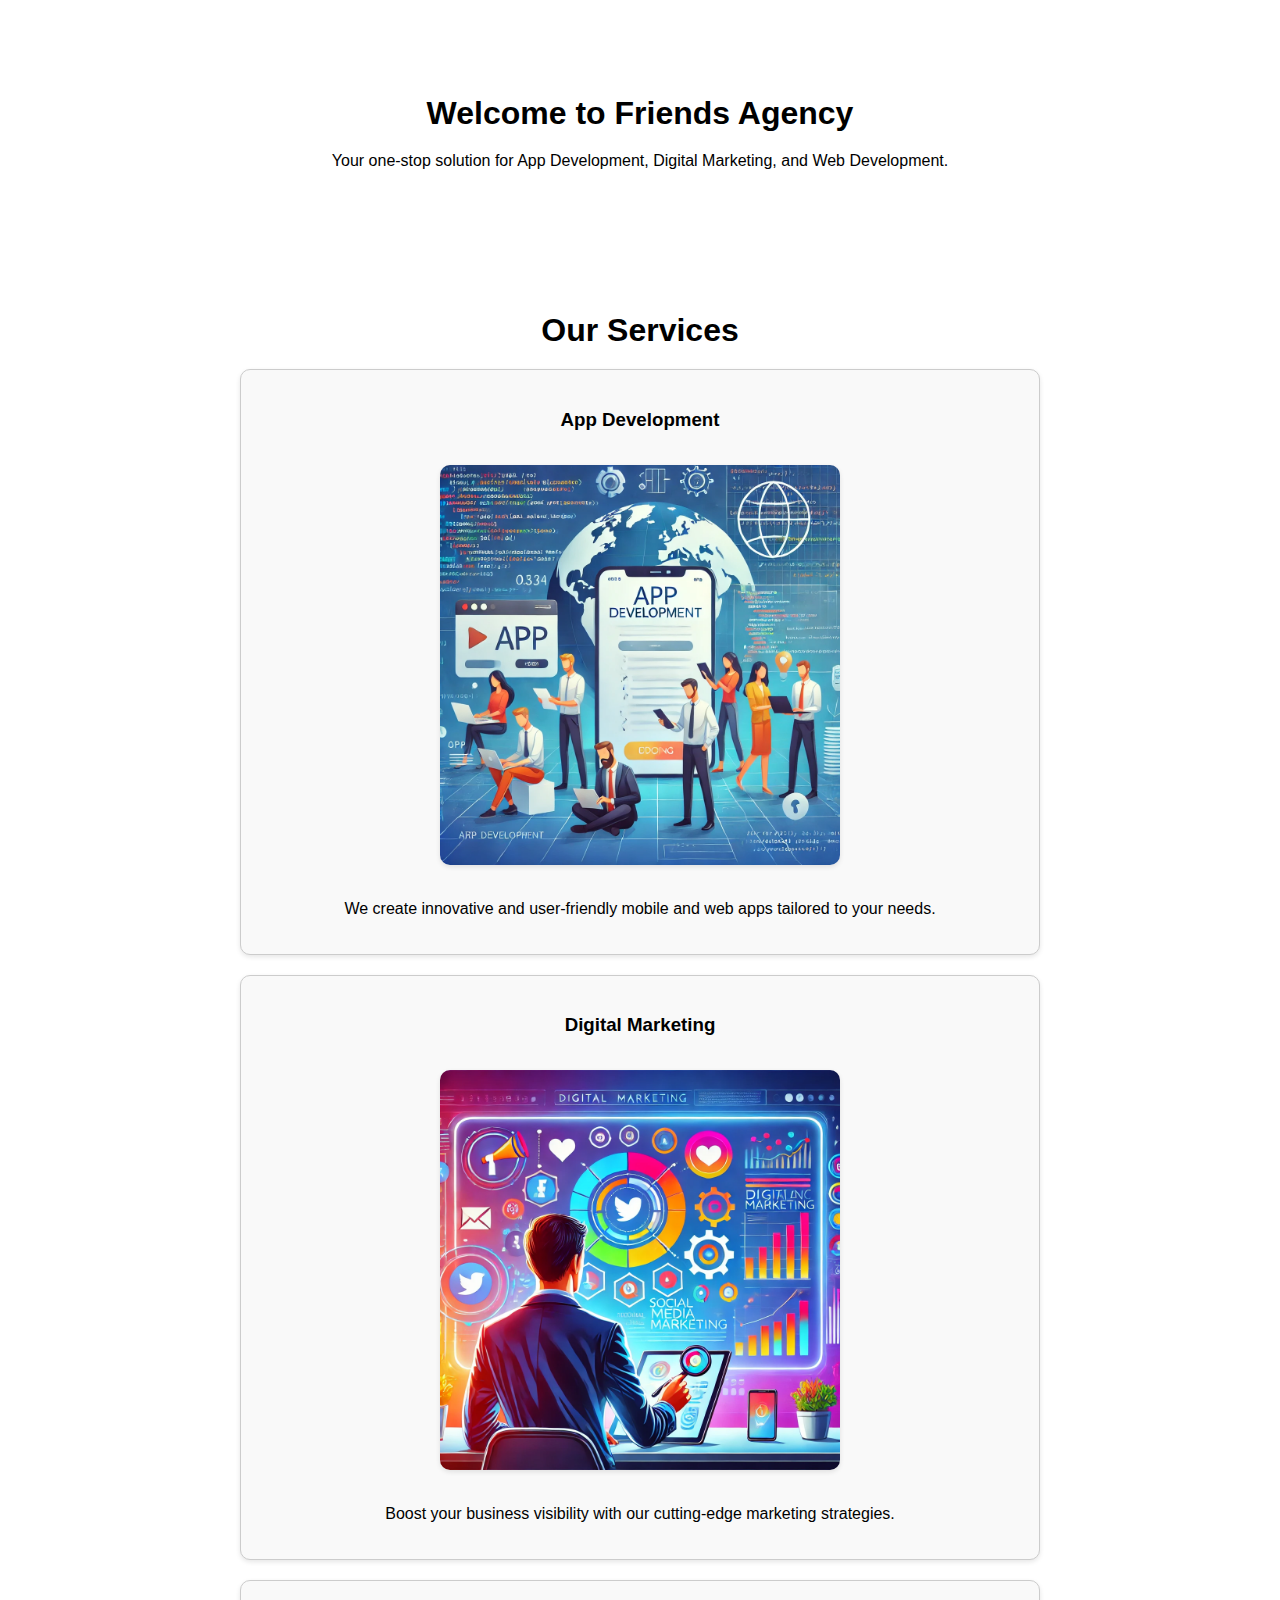
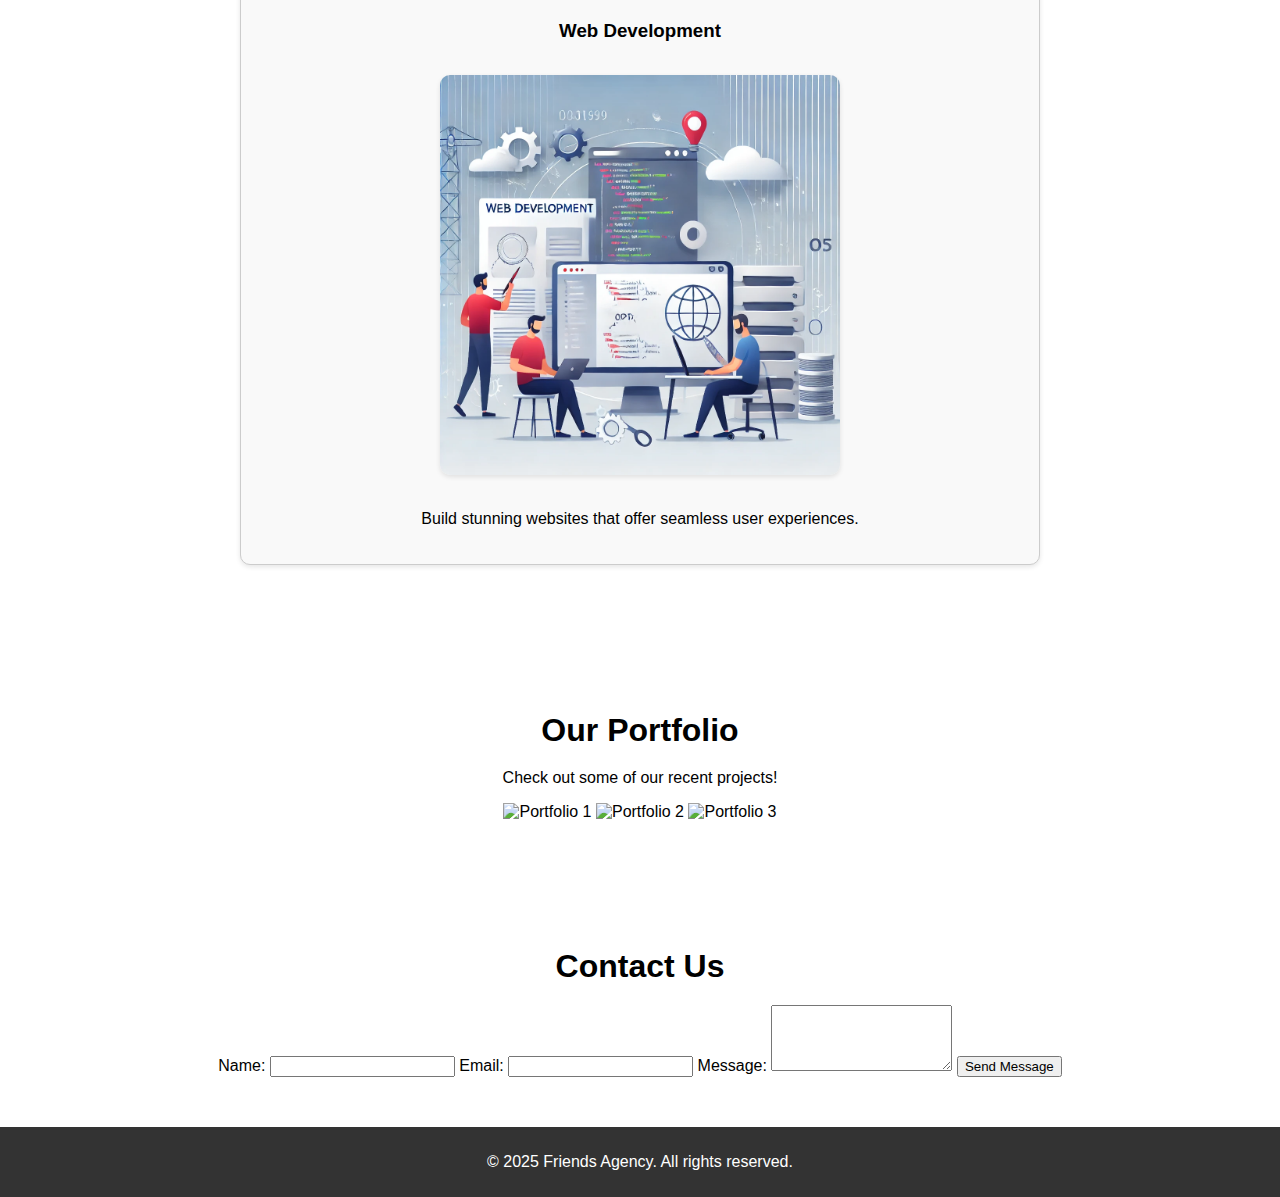
==== commit ac6996a4: "Update index.html" ====
--- a/index.html
+++ b/index.html
@@ -1,195 +1,74 @@
-<!DOCTYPE html><html lang="en-IN"><head><meta charSet="utf-8"/><meta http-equiv="X-UA-Compatible" content="IE=edge"/><meta name="viewport" content="width=device-width, initial-scale=1"/><title>Meesho</title><meta name="author" content="Meesho"/><meta name="generator" content="Starfield Technologies; Go Daddy Website Builder 8.0.0000"/><link rel="manifest" href="/manifest.webmanifest"/><link rel="apple-touch-icon" sizes="57x57" href="//img1.wsimg.com/isteam/ip/static/pwa-app/logo-default.png/:/rs=w:57,h:57,m"/><link rel="apple-touch-icon" sizes="60x60" href="//img1.wsimg.com/isteam/ip/static/pwa-app/logo-default.png/:/rs=w:60,h:60,m"/><link rel="apple-touch-icon" sizes="72x72" href="//img1.wsimg.com/isteam/ip/static/pwa-app/logo-default.png/:/rs=w:72,h:72,m"/><link rel="apple-touch-icon" sizes="114x114" href="//img1.wsimg.com/isteam/ip/static/pwa-app/logo-default.png/:/rs=w:114,h:114,m"/><link rel="apple-touch-icon" sizes="120x120" href="//img1.wsimg.com/isteam/ip/static/pwa-app/logo-default.png/:/rs=w:120,h:120,m"/><link rel="apple-touch-icon" sizes="144x144" href="//img1.wsimg.com/isteam/ip/static/pwa-app/logo-default.png/:/rs=w:144,h:144,m"/><link rel="apple-touch-icon" sizes="152x152" href="//img1.wsimg.com/isteam/ip/static/pwa-app/logo-default.png/:/rs=w:152,h:152,m"/><link rel="apple-touch-icon" sizes="180x180" href="//img1.wsimg.com/isteam/ip/static/pwa-app/logo-default.png/:/rs=w:180,h:180,m"/><meta property="og:url" content="https://meesho.godaddysites.com/"/>
-<meta property="og:site_name" content="Meesho"/>
-<meta property="og:title" content="Meesho"/>
-<meta property="og:description" content="Bringing your ideas to life with stunning photography"/>
-<meta property="og:type" content="website"/>
-<meta property="og:image" content="https://img1.wsimg.com/isteam/stock/urzDZdRYYztrpeKBw"/>
-<meta property="og:locale" content="en_IN"/>
-<meta name="twitter:card" content="summary"/>
-<meta name="twitter:title" content="Meesho"/>
-<meta name="twitter:description" content="Unleashing Creativity Through the Lens"/>
-<meta name="twitter:image" content="https://img1.wsimg.com/isteam/stock/urzDZdRYYztrpeKBw"/>
-<meta name="twitter:image:alt" content="Meesho"/>
-<meta name="theme-color" content="#c49038"/><style>.x{-ms-text-size-adjust:100%;-webkit-text-size-adjust:100%;-webkit-tap-highlight-color:rgba(0,0,0,0);margin:0;box-sizing:border-box}.x *,.x :after,.x :before{box-sizing:inherit}.x-el a[href^="mailto:"]:not(.x-el),.x-el a[href^="tel:"]:not(.x-el){color:inherit;font-size:inherit;text-decoration:inherit}.x-el-article,.x-el-aside,.x-el-details,.x-el-figcaption,.x-el-figure,.x-el-footer,.x-el-header,.x-el-hgroup,.x-el-main,.x-el-menu,.x-el-nav,.x-el-section,.x-el-summary{display:block}.x-el-audio,.x-el-canvas,.x-el-progress,.x-el-video{display:inline-block;vertical-align:baseline}.x-el-audio:not([controls]){display:none;height:0}.x-el-template{display:none}.x-el-a{background-color:transparent;color:inherit}.x-el-a:active,.x-el-a:hover{outline:0}.x-el-abbr[title]{border-bottom:1px dotted}.x-el-b,.x-el-strong{font-weight:700}.x-el-dfn{font-style:italic}.x-el-mark{background:#ff0;color:#000}.x-el-small{font-size:80%}.x-el-sub,.x-el-sup{font-size:75%;line-height:0;position:relative;vertical-align:baseline}.x-el-sup{top:-.5em}.x-el-sub{bottom:-.25em}.x-el-img{vertical-align:middle;border:0}.x-el-svg:not(:root){overflow:hidden}.x-el-figure{margin:0}.x-el-hr{box-sizing:content-box;height:0}.x-el-pre{overflow:auto}.x-el-code,.x-el-kbd,.x-el-pre,.x-el-samp{font-family:monospace,monospace;font-size:1em}.x-el-button,.x-el-input,.x-el-optgroup,.x-el-select,.x-el-textarea{color:inherit;font:inherit;margin:0}.x-el-button{overflow:visible}.x-el-button,.x-el-select{text-transform:none}.x-el-button,.x-el-input[type=button],.x-el-input[type=reset],.x-el-input[type=submit]{-webkit-appearance:button;cursor:pointer}.x-el-button[disabled],.x-el-input[disabled]{cursor:default}.x-el-button::-moz-focus-inner,.x-el-input::-moz-focus-inner{border:0;padding:0}.x-el-input{line-height:normal}.x-el-input[type=checkbox],.x-el-input[type=radio]{box-sizing:border-box;padding:0}.x-el-input[type=number]::-webkit-inner-spin-button,.x-el-input[type=number]::-webkit-outer-spin-button{height:auto}.x-el-input[type=search]{-webkit-appearance:textfield;box-sizing:content-box}.x-el-input[type=search]::-webkit-search-cancel-button,.x-el-input[type=search]::-webkit-search-decoration{-webkit-appearance:none}.x-el-textarea{border:0}.x-el-fieldset{border:1px solid silver;margin:0 2px;padding:.35em .625em .75em}.x-el-legend{border:0;padding:0}.x-el-textarea{overflow:auto}.x-el-optgroup{font-weight:700}.x-el-table{border-collapse:collapse;border-spacing:0}.x-el-td,.x-el-th{padding:0}.x{-webkit-font-smoothing:antialiased}.x-el-hr{border:0}.x-el-fieldset,.x-el-input,.x-el-select,.x-el-textarea{margin-top:0;margin-bottom:0}.x-el-fieldset,.x-el-input[type=email],.x-el-input[type=text],.x-el-textarea{width:100%}.x-el-label{vertical-align:middle}.x-el-input{border-style:none;padding:.5em;vertical-align:middle}.x-el-select:not([multiple]){vertical-align:middle}.x-el-textarea{line-height:1.75;padding:.5em}.x-el.d-none{display:none!important}.sideline-footer{margin-top:auto}.disable-scroll{touch-action:none;overflow:hidden;position:fixed;max-width:100vw}@-webkit-keyframes loaderscale{0%{transform:scale(1);opacity:1}45%{transform:scale(.1);opacity:.7}80%{transform:scale(1);opacity:1}}@keyframes loaderscale{0%{transform:scale(1);opacity:1}45%{transform:scale(.1);opacity:.7}80%{transform:scale(1);opacity:1}}.x-loader svg{display:inline-block}.x-loader svg:first-child{-webkit-animation:loaderscale .75s cubic-bezier(.2,.68,.18,1.08) -.24s infinite;animation:loaderscale .75s cubic-bezier(.2,.68,.18,1.08) -.24s infinite}.x-loader svg:nth-child(2){-webkit-animation:loaderscale .75s cubic-bezier(.2,.68,.18,1.08) -.12s infinite;animation:loaderscale .75s cubic-bezier(.2,.68,.18,1.08) -.12s infinite}.x-loader svg:nth-child(3){-webkit-animation:loaderscale .75s cubic-bezier(.2,.68,.18,1.08) 0s infinite;animation:loaderscale .75s cubic-bezier(.2,.68,.18,1.08) 0s infinite}.x-icon>svg{transition:transform .33s ease-in-out}.x-icon>svg.rotate-90{transform:rotate(-90deg)}.x-icon>svg.rotate90{transform:rotate(90deg)}.x-icon>svg.rotate-180{transform:rotate(-180deg)}.x-icon>svg.rotate180{transform:rotate(180deg)}.x-rt ol,.x-rt ul{text-align:left}.x-rt p{margin:0}.mte-inline-block{display:inline-block}@media only screen and (min-device-width:1025px){:root select,_::-webkit-full-page-media,_:future{font-family:sans-serif!important}}
+<!DOCTYPE html>
+<html lang="en">
+<head>
+    <meta charset="UTF-8">
+    <meta name="viewport" content="width=device-width, initial-scale=1.0">
+    <title>Friends Agency</title>
+    <link rel="stylesheet" href="FriendsS.css">
+</head>
+<body>
 
-</style>
-<style>/*
-This license can also be found at this permalink: https://www.fontsquirrel.com/license/league-spartan
 
-Copyright (c) September 22 2014, Micah Rich micah@micahrich.com, with Reserved Font Name: "League Spartan".
 
-This Font Software is licensed under the SIL Open Font License, Version 1.1.
-This license is copied below, and is also available with a FAQ at: http://scripts.sil.org/OFL
+<br>
+<section id="home" class="home">
+    <h2>Welcome to Friends Agency</h2>
+    <p>Your one-stop solution for App Development, Digital Marketing, and Web Development.</p>
+</section>
 
-—————————————————————————————-
-SIL OPEN FONT LICENSE Version 1.1 - 26 February 2007
-—————————————————————————————-
-*/
-@import url('//img1.wsimg.com/blobby/go/font/LeagueSpartan/league-spartan.css');
-@import url('');</style>
-<style data-glamor="cxs-default-sheet">.x .c1-1{letter-spacing:normal}.x .c1-2{text-transform:none}.x .c1-3{background-color:rgb(255, 255, 255)}.x .c1-4{width:100%}.x .c1-5 > div{position:relative}.x .c1-6 > div{overflow:hidden}.x .c1-7 > div{margin-top:auto}.x .c1-8 > div{margin-right:auto}.x .c1-9 > div{margin-bottom:auto}.x .c1-a > div{margin-left:auto}.x .c1-b{font-family:Helvetica, arial, sans-serif}.x .c1-c{font-size:16px}.x .c1-h{background-color:rgb(22, 22, 22)}.x .c1-i{background-color:unset}.x .c1-j{padding-top:56px}.x .c1-k{padding-bottom:56px}.x .c1-l{overflow:hidden}.x .c1-m{padding:0px !important}.x .c1-r{position:relative}.x .c1-s{z-index:2}.x .c1-t{margin-left:auto}.x .c1-u{margin-right:auto}.x .c1-v{padding-left:24px}.x .c1-w{padding-right:24px}.x .c1-x{max-width:100%}.x .c1-y{padding-top:0px}.x .c1-z{padding-bottom:0px}.x .c1-16{padding-top:8px}.x .c1-17{padding-bottom:8px}.x .c1-19{display:flex}.x .c1-1a{align-items:center}.x .c1-1b{flex-wrap:nowrap}.x .c1-1c{justify-content:flex-start}.x .c1-1d{text-align:center}.x .c1-1e{width:15%}.x .c1-1f{width:70%}.x .c1-1g{display:inline-block}.x .c1-1h{font-family:'League Spartan', arial, helvetica, sans-serif}.x .c1-1m{text-transform:inherit}.x .c1-1n{text-decoration:none}.x .c1-1o{word-wrap:break-word}.x .c1-1p{overflow-wrap:break-word}.x .c1-1q{display:inline}.x .c1-1r{cursor:pointer}.x .c1-1s{border-top:0px}.x .c1-1t{border-right:0px}.x .c1-1u{border-bottom:0px}.x .c1-1v{border-left:0px}.x .c1-1w{color:rgb(153, 110, 38)}.x .c1-1x{font-weight:400}.x .c1-1y{line-height:1.5}.x .c1-1z:hover{color:rgb(153, 110, 38)}.x .c1-20:hover{border-color:rgb(153, 112, 42)}.x .c1-21:active{color:rgb(64, 45, 12)}.x .c1-22{line-height:1.45}.x .c1-23{margin-left:0}.x .c1-24{margin-right:0}.x .c1-25{margin-top:0}.x .c1-26{margin-bottom:0}.x .c1-27{padding:0 !important}.x .c1-28{color:rgb(27, 27, 27)}.x .c1-29{font-size:22px}.x .c1-2f{word-wrap:normal !important}.x .c1-2g{overflow-wrap:normal !important}.x .c1-2h{display:none}.x .c1-2i{visibility:hidden}.x .c1-2j{position:absolute}.x .c1-2k{width:auto}.x .c1-2l{overflow:visible}.x .c1-2m{left:0px}.x .c1-2n{font-size:32px}.x .c1-2s{font-size:28px}.x .c1-2x{justify-content:space-between}.x .c1-2z{width:30%}.x .c1-30{justify-content:center}.x .c1-31{width:40%}.x .c1-32{justify-content:flex-end}.x .c1-33{max-width:53px}.x .c1-34{max-height:24px}.x .c1-35{color:rgb(255, 255, 255)}.x .c1-36{margin-top:-1px}.x .c1-37{filter:unset}.x .c1-38{flex-grow:1}.x .c1-39{background-position:center}.x .c1-3a{background-size:auto, cover}.x .c1-3b{background-blend-mode:normal}.x .c1-3c{background-repeat:no-repeat}.x .c1-3d{text-shadow:none}.x .c1-40{min-height:500px}.x .c1-42{padding-left:0px}.x .c1-43{padding-right:0px}.x .c1-44{max-width:80%}.x .c1-45{position:inherit}.x .c1-46{bottom:unset}.x .c1-47{display:block}.x .c1-49{text-align:left}.x .c1-4a{height:100%}.x .c1-4b{z-index:1}.x .c1-4c{max-width:40%}.x .c1-4d > :not(:last-child){margin-bottom:12px}.x .c1-4e{letter-spacing:1px}.x .c1-4f > p{margin-top:0}.x .c1-4g > p{margin-right:0}.x .c1-4h > p{margin-bottom:0}.x .c1-4i > p{margin-left:0}.x .c1-4j{text-shadow:2px 2px 2px rgba(0,0,0,0.2)}.x .c1-4k > p > span > a{font-family:Helvetica, arial, sans-serif}.x .c1-4l > p > span > a{color:rgb(255, 255, 255)}.x .c1-4m > p > span > a{font-size:22px}.x .c1-4n > p > span > a{font-weight:400}.x .c1-4o > p > span > a{letter-spacing:1px}.x .c1-4p > p > span > a{line-height:1.45}.x .c1-4q > p > span > a{text-transform:none}.x .c1-4r > p > span > a:hover{color:rgb(255, 255, 255)}.x .c1-4s{letter-spacing:inherit}.x .c1-4t{font-size:inherit !important}.x .c1-4u{color:inherit}.x .c1-4v{font-weight:700}.x .c1-4w{line-height:inherit}.x .c1-4x{font-weight:inherit}.x .c1-4y{font-style:italic}.x .c1-4z{text-decoration:line-through}.x .c1-50{text-decoration:underline}.x .c1-51{line-height:1.2}.x .c1-52{font-size:40px}.x .c1-57{line-height:1.42}.x .c1-58{white-space:pre-line}.x .c1-59{flex-wrap:wrap}.x .c1-5a{column-gap:24px}.x .c1-5b{row-gap:24px}.x .c1-5c{justify-content:left}.x .c1-5e{text-transform:uppercase}.x .c1-5f{border-style:none}.x .c1-5g{display:inline-flex}.x .c1-5h{padding-left:32px}.x .c1-5i{padding-right:32px}.x .c1-5j{min-height:56px}.x .c1-5k{border-radius:0px}.x .c1-5l{color:rgb(0, 0, 0)}.x .c1-5m{font-size:14px}.x .c1-5n:hover{background-color:rgb(255, 255, 255)}.x .c1-5y{flex-direction:column}.x .c1-5z{max-width:85%}.x .c1-60 > :not(:last-child){margin-bottom:8px}.x .c1-61{width:inherit}.x .c1-62{[object -object]:0px}.x .c1-63{line-height:1.27}.x .c1-64{margin-bottom:40px}.x .c1-65{color:rgb(189, 139, 55)}.x .c1-68{font-size:unset}.x .c1-69{font-family:unset}.x .c1-6a{letter-spacing:unset}.x .c1-6b{text-transform:unset}.x .c1-6c{box-sizing:border-box}.x .c1-6d{flex-direction:row}.x .c1-6e{margin-right:-12px}.x .c1-6f{margin-bottom:-24px}.x .c1-6g{margin-left:-12px}.x .c1-6l{flex-shrink:1}.x .c1-6m{flex-basis:100%}.x .c1-6n{padding-right:12px}.x .c1-6o{padding-bottom:48px}.x .c1-6p{padding-left:12px}.x .c1-6v{align-self:flex-start}.x .c1-6z{margin-bottom:24px}.x .c1-71{border-width:0 !important}.x .c1-72{vertical-align:middle}.x .c1-73{aspect-ratio:2 / 1}.x .c1-74{order:-1}.x .c1-76 > *{max-width:100%}.x .c1-77 > :nth-child(n){margin-bottom:32px}.x .c1-78  > :last-child{margin-bottom:0 !important}.x .c1-7b > p > span > a{color:rgb(27, 27, 27)}.x .c1-7c > p > span > a:hover{color:rgb(153, 110, 38)}.x .c1-7d{line-height:1.75}.x .c1-7e > p > ol{text-align:left}.x .c1-7f > p > ol{display:block}.x .c1-7g > p > ol{padding-left:1.3em}.x .c1-7h > p > ol{margin-left:12px}.x .c1-7i > p > ol{margin-right:12px}.x .c1-7j > p > ol{margin-top:auto}.x .c1-7k > p > ol{margin-bottom:auto}.x .c1-7l > p > ul{text-align:left}.x .c1-7m > p > ul{display:block}.x .c1-7n > p > ul{padding-left:1.3em}.x .c1-7o > p > ul{margin-left:12px}.x .c1-7p > p > ul{margin-right:12px}.x .c1-7q > p > ul{margin-top:auto}.x .c1-7r > p > ul{margin-bottom:auto}.x .c1-7s > ul{text-align:left}.x .c1-7t > ul{display:block}.x .c1-7u > ul{padding-left:1.3em}.x .c1-7v > ul{margin-left:12px}.x .c1-7w > ul{margin-right:12px}.x .c1-7x > ul{margin-top:auto}.x .c1-7y > ul{margin-bottom:auto}.x .c1-7z > ol{text-align:left}.x .c1-80 > ol{display:block}.x .c1-81 > ol{padding-left:1.3em}.x .c1-82 > ol{margin-left:12px}.x .c1-83 > ol{margin-right:12px}.x .c1-84 > ol{margin-top:auto}.x .c1-85 > ol{margin-bottom:auto}.x .c1-86{flex-direction:row-reverse}.x .c1-87{margin-bottom:64px}.x .c1-88{text-shadow:0px 2px 30px rgba(0, 0, 0, 0.12)}.x .c1-89{top:0px}.x .c1-8a{position:absolute !important}.x .c1-a2{opacity:0}.x .c1-a3{transition:opacity 0.5s}.x .c1-a4:hover{opacity:1}.x .c1-a5{outline:none}.x .c1-a6{top:50%}.x .c1-a7{transform:translateY(-50%)}.x .c1-a8{background-color:rgba(22, 22, 22, 0.5)}.x .c1-a9:hover{background-color:rgba(22, 22, 22, 0.5)}.x .c1-aa:active{background-color:rgba(22, 22, 22, 0.5)}.x .c1-ag{right:0px}.x .c1-ah{margin-top:12px}.x .c1-ai{left:50%}.x .c1-aj{transform:translateX(-50%)}.x .c1-ak{color:white}.x .c1-al{height:68px}.x .c1-am{width:50px}.x .c1-an{background:rgba(0, 0, 0, 0.5)}.x .c1-ao{background-color:transparent}.x .c1-ap{bottom:0px}.x .c1-aq > *{background-color:rgba(22, 22, 22, 0.5)}.x .c1-ar > *{flex-basis:auto}.x .c1-as > *{padding-top:8px}.x .c1-at > *{padding-right:8px}.x .c1-au > *{padding-bottom:8px}.x .c1-av > *{padding-left:8px}.x .c1-aw > :first-child{flex-grow:1}.x .c1-ax > :last-child{flex-grow:0}.x .c1-ay{flex-grow:0}.x .c1-az{background-size:cover}.x .c1-bl{padding-top:40px}.x .c1-bm{padding-bottom:40px}.x .c1-bp{margin-top:-4px}.x .c1-br{margin-bottom:56px}.x .c1-bs{min-height:300px}.x .c1-bx{flex-shrink:0}.x .c1-c7 > :last-child{margin-bottom:0}.x .c1-c8{white-space:nowrap}.x .c1-c9{padding-left:4px}.x .c1-ca{margin-top:4px}.x .c1-cb{transition:transform .33s ease-in-out}.x .c1-cc{transform:rotate(0deg)}.x .c1-cd{left:4px}.x .c1-cz{margin-bottom:32px}.x .c1-d0{flex-basis:0%}.x .c1-d7{margin-bottom:12px}.x .c1-d8 > *{align-self:flex-end}.x .c1-d9 > * * * button{width:auto}.x .c1-da > * * * button{margin-left:auto}.x .c1-db > * * * button{margin-right:auto}.x .c1-dh{background-color:rgba(22, 22, 22, 0)}.x .c1-di{border-color:rgb(255, 255, 255)}.x .c1-dj{border-top-width:1px}.x .c1-dk{border-right-width:1px}.x .c1-dl{border-bottom-width:1px}.x .c1-dm{border-left-width:1px}.x .c1-dn{border-radius:0px}.x .c1-do{padding-top:23px}.x .c1-dp{padding-bottom:12px}.x .c1-dq{padding-left:8px}.x .c1-dr{padding-right:8px}.x .c1-ds{border-bottom-style:solid}.x .c1-dt{border-top-style:none}.x .c1-du{border-left-style:none}.x .c1-dv{border-right-style:none}.x .c1-dw{line-height:1.71}.x .c1-dx::placeholder{color:inherit}.x .c1-dy:focus{outline:none}.x .c1-dz:focus{box-shadow:inset 0 0 0 1px currentColor}.x .c1-e0:focus + label{font-size:12px}.x .c1-e1:focus + label{top:8px}.x .c1-e2:focus + label{color:rgb(255, 255, 255)}.x .c1-e3:not([value=""]) + label{font-size:12px}.x .c1-e4:not([value=""]) + label{top:8px}.x .c1-e5:not([value=""]) + label{color:rgb(255, 255, 255)}.x .c1-e6::-webkit-input-placeholder{color:inherit}.x .c1-e8{top:30%}.x .c1-e9{left:15px}.x .c1-ea{transition:all .15s ease}.x .c1-eb{pointer-events:none}.x .c1-ef{color:#EEEEEE}.x .c1-eg{margin-top:-23px}.x .c1-eh{transform:rotate(180deg)}.x .c1-ei{filter:drop-shadow(0px 0px 0px #efefef)}.x .c1-ej{background-color:#EEEEEE}.x .c1-ek{border-top-style:solid}.x .c1-el{border-color:#EEEEEE}.x .c1-eo{letter-spacing:0.083em}.x .c1-ep{line-height:1.33}.x .c1-eq{color:rgb(89, 89, 89)}.x .c1-er{font-size:12px}.x .c1-ew{border-color:rgb(27, 27, 27)}.x .c1-ex{border-style:solid}.x .c1-ey{width:50px}.x .c1-ez{position:fixed}.x .c1-f0{z-index:10000}.x .c1-f1{height:auto}.x .c1-f2{background-color:rgb(196, 144, 56)}.x .c1-f3{overflow-y:auto}.x .c1-f4{transition:all 1s ease-in}.x .c1-f5{box-shadow:0 2px 6px 0px rgba(0,0,0,0.3)}.x .c1-f6{contain:content}.x .c1-f7{bottom:-500px}.x .c1-f8{padding-top:24px}.x .c1-f9{padding-bottom:24px}.x .c1-fg > p > span > a{color:rgb(0, 0, 0)}.x .c1-fh > p > span > a:hover{color:rgb(22, 22, 22)}.x .c1-fi{max-height:300px}.x .c1-fk{margin-top:24px}.x .c1-fl{margin-bottom:4px}.x .c1-fm{word-break:break-word}.x .c1-fn{flex-basis:50%}.x .c1-fo{padding-top:4px}.x .c1-fp{padding-bottom:4px}.x .c1-fq{min-height:40px}.x .c1-fr{background-color:rgb(0, 0, 0)}.x .c1-fs:nth-child(2){margin-left:24px}.x .c1-ft:hover{background-color:rgb(0, 0, 0)}.x .c1-fu{right:24px}.x .c1-fv{bottom:24px}.x .c1-fw{z-index:9999}.x .c1-fx{width:65px}.x .c1-fy{height:65px}.x .c1-g0{border-radius:50%}.x .c1-g1{box-shadow:0px 3px 18px rgba(0, 0, 0, 0.25)}.x .c1-g2{transform:translateZ(0)}</style>
-<style data-glamor="cxs-media-sheet">@media (max-width: 450px){.x .c1-3f{background-image:linear-gradient(to bottom, rgba(0, 0, 0, 0.3) 0%, rgba(0, 0, 0, 0.3) 100%), url("//img1.wsimg.com/isteam/stock/urzDZdRYYztrpeKBw/:/rs=w:450,m")}}@media (max-width: 450px) and (-webkit-min-device-pixel-ratio: 2), (max-width: 450px) and (min-resolution: 192dpi){.x .c1-3g{background-image:linear-gradient(to bottom, rgba(0, 0, 0, 0.3) 0%, rgba(0, 0, 0, 0.3) 100%), url("//img1.wsimg.com/isteam/stock/urzDZdRYYztrpeKBw/:/rs=w:900,m")}}@media (max-width: 450px) and (-webkit-min-device-pixel-ratio: 3), (max-width: 450px) and (min-resolution: 288dpi){.x .c1-3h{background-image:linear-gradient(to bottom, rgba(0, 0, 0, 0.3) 0%, rgba(0, 0, 0, 0.3) 100%), url("//img1.wsimg.com/isteam/stock/urzDZdRYYztrpeKBw/:/rs=w:1350,m")}}@media (min-width: 451px) and (max-width: 767px){.x .c1-3i{background-image:linear-gradient(to bottom, rgba(0, 0, 0, 0.3) 0%, rgba(0, 0, 0, 0.3) 100%), url("//img1.wsimg.com/isteam/stock/urzDZdRYYztrpeKBw/:/rs=w:767,m")}}@media (min-width: 451px) and (max-width: 767px) and (-webkit-min-device-pixel-ratio: 2), (min-width: 451px) and (max-width: 767px) and (min-resolution: 192dpi){.x .c1-3j{background-image:linear-gradient(to bottom, rgba(0, 0, 0, 0.3) 0%, rgba(0, 0, 0, 0.3) 100%), url("//img1.wsimg.com/isteam/stock/urzDZdRYYztrpeKBw/:/rs=w:1534,m")}}@media (min-width: 451px) and (max-width: 767px) and (-webkit-min-device-pixel-ratio: 3), (min-width: 451px) and (max-width: 767px) and (min-resolution: 288dpi){.x .c1-3k{background-image:linear-gradient(to bottom, rgba(0, 0, 0, 0.3) 0%, rgba(0, 0, 0, 0.3) 100%), url("//img1.wsimg.com/isteam/stock/urzDZdRYYztrpeKBw/:/rs=w:2301,m")}}@media (min-width: 768px) and (max-width: 1023px){.x .c1-3l{background-image:linear-gradient(to bottom, rgba(0, 0, 0, 0.3) 0%, rgba(0, 0, 0, 0.3) 100%), url("//img1.wsimg.com/isteam/stock/urzDZdRYYztrpeKBw/:/rs=w:1023,m")}}@media (min-width: 768px) and (max-width: 1023px) and (-webkit-min-device-pixel-ratio: 2), (min-width: 768px) and (max-width: 1023px) and (min-resolution: 192dpi){.x .c1-3m{background-image:linear-gradient(to bottom, rgba(0, 0, 0, 0.3) 0%, rgba(0, 0, 0, 0.3) 100%), url("//img1.wsimg.com/isteam/stock/urzDZdRYYztrpeKBw/:/rs=w:2046,m")}}@media (min-width: 768px) and (max-width: 1023px) and (-webkit-min-device-pixel-ratio: 3), (min-width: 768px) and (max-width: 1023px) and (min-resolution: 288dpi){.x .c1-3n{background-image:linear-gradient(to bottom, rgba(0, 0, 0, 0.3) 0%, rgba(0, 0, 0, 0.3) 100%), url("//img1.wsimg.com/isteam/stock/urzDZdRYYztrpeKBw/:/rs=w:3069,m")}}@media (min-width: 1024px) and (max-width: 1279px){.x .c1-3o{background-image:linear-gradient(to bottom, rgba(0, 0, 0, 0.3) 0%, rgba(0, 0, 0, 0.3) 100%), url("//img1.wsimg.com/isteam/stock/urzDZdRYYztrpeKBw/:/rs=w:1279,m")}}@media (min-width: 1024px) and (max-width: 1279px) and (-webkit-min-device-pixel-ratio: 2), (min-width: 1024px) and (max-width: 1279px) and (min-resolution: 192dpi){.x .c1-3p{background-image:linear-gradient(to bottom, rgba(0, 0, 0, 0.3) 0%, rgba(0, 0, 0, 0.3) 100%), url("//img1.wsimg.com/isteam/stock/urzDZdRYYztrpeKBw/:/rs=w:2558,m")}}@media (min-width: 1024px) and (max-width: 1279px) and (-webkit-min-device-pixel-ratio: 3), (min-width: 1024px) and (max-width: 1279px) and (min-resolution: 288dpi){.x .c1-3q{background-image:linear-gradient(to bottom, rgba(0, 0, 0, 0.3) 0%, rgba(0, 0, 0, 0.3) 100%), url("//img1.wsimg.com/isteam/stock/urzDZdRYYztrpeKBw/:/rs=w:3837,m")}}@media (min-width: 1280px) and (max-width: 1535px){.x .c1-3r{background-image:linear-gradient(to bottom, rgba(0, 0, 0, 0.3) 0%, rgba(0, 0, 0, 0.3) 100%), url("//img1.wsimg.com/isteam/stock/urzDZdRYYztrpeKBw/:/rs=w:1535,m")}}@media (min-width: 1280px) and (max-width: 1535px) and (-webkit-min-device-pixel-ratio: 2), (min-width: 1280px) and (max-width: 1535px) and (min-resolution: 192dpi){.x .c1-3s{background-image:linear-gradient(to bottom, rgba(0, 0, 0, 0.3) 0%, rgba(0, 0, 0, 0.3) 100%), url("//img1.wsimg.com/isteam/stock/urzDZdRYYztrpeKBw/:/rs=w:3070,m")}}@media (min-width: 1280px) and (max-width: 1535px) and (-webkit-min-device-pixel-ratio: 3), (min-width: 1280px) and (max-width: 1535px) and (min-resolution: 288dpi){.x .c1-3t{background-image:linear-gradient(to bottom, rgba(0, 0, 0, 0.3) 0%, rgba(0, 0, 0, 0.3) 100%), url("//img1.wsimg.com/isteam/stock/urzDZdRYYztrpeKBw/:/rs=w:4605,m")}}@media (min-width: 1536px) and (max-width: 1920px){.x .c1-3u{background-image:linear-gradient(to bottom, rgba(0, 0, 0, 0.3) 0%, rgba(0, 0, 0, 0.3) 100%), url("//img1.wsimg.com/isteam/stock/urzDZdRYYztrpeKBw/:/rs=w:1920,m")}}@media (min-width: 1536px) and (max-width: 1920px) and (-webkit-min-device-pixel-ratio: 2), (min-width: 1536px) and (max-width: 1920px) and (min-resolution: 192dpi){.x .c1-3v{background-image:linear-gradient(to bottom, rgba(0, 0, 0, 0.3) 0%, rgba(0, 0, 0, 0.3) 100%), url("//img1.wsimg.com/isteam/stock/urzDZdRYYztrpeKBw/:/rs=w:3840,m")}}@media (min-width: 1536px) and (max-width: 1920px) and (-webkit-min-device-pixel-ratio: 3), (min-width: 1536px) and (max-width: 1920px) and (min-resolution: 288dpi){.x .c1-3w{background-image:linear-gradient(to bottom, rgba(0, 0, 0, 0.3) 0%, rgba(0, 0, 0, 0.3) 100%), url("//img1.wsimg.com/isteam/stock/urzDZdRYYztrpeKBw/:/rs=w:5760,m")}}@media (min-width: 1921px){.x .c1-3x{background-image:linear-gradient(to bottom, rgba(0, 0, 0, 0.3) 0%, rgba(0, 0, 0, 0.3) 100%), url("//img1.wsimg.com/isteam/stock/urzDZdRYYztrpeKBw/:/rs=w:100%25")}}@media (min-width: 1921px) and (-webkit-min-device-pixel-ratio: 2), (min-width: 1921px) and (min-resolution: 192dpi){.x .c1-3y{background-image:linear-gradient(to bottom, rgba(0, 0, 0, 0.3) 0%, rgba(0, 0, 0, 0.3) 100%), url("//img1.wsimg.com/isteam/stock/urzDZdRYYztrpeKBw/:/rs=w:100%25")}}@media (min-width: 1921px) and (-webkit-min-device-pixel-ratio: 3), (min-width: 1921px) and (min-resolution: 288dpi){.x .c1-3z{background-image:linear-gradient(to bottom, rgba(0, 0, 0, 0.3) 0%, rgba(0, 0, 0, 0.3) 100%), url("//img1.wsimg.com/isteam/stock/urzDZdRYYztrpeKBw/:/rs=w:100%25")}}@media (max-width: 450px){.x .c1-8b{background-image:linear-gradient(to bottom, rgba(0, 0, 0, 0.24) 0%, rgba(0, 0, 0, 0.24) 100%), url("//img1.wsimg.com/isteam/stock/99254/:/rs=w:450,m")}}@media (max-width: 450px) and (-webkit-min-device-pixel-ratio: 2), (max-width: 450px) and (min-resolution: 192dpi){.x .c1-8c{background-image:linear-gradient(to bottom, rgba(0, 0, 0, 0.24) 0%, rgba(0, 0, 0, 0.24) 100%), url("//img1.wsimg.com/isteam/stock/99254/:/rs=w:900,m")}}@media (max-width: 450px) and (-webkit-min-device-pixel-ratio: 3), (max-width: 450px) and (min-resolution: 288dpi){.x .c1-8d{background-image:linear-gradient(to bottom, rgba(0, 0, 0, 0.24) 0%, rgba(0, 0, 0, 0.24) 100%), url("//img1.wsimg.com/isteam/stock/99254/:/rs=w:1350,m")}}@media (min-width: 451px) and (max-width: 767px){.x .c1-8e{background-image:linear-gradient(to bottom, rgba(0, 0, 0, 0.24) 0%, rgba(0, 0, 0, 0.24) 100%), url("//img1.wsimg.com/isteam/stock/99254/:/rs=w:767,m")}}@media (min-width: 451px) and (max-width: 767px) and (-webkit-min-device-pixel-ratio: 2), (min-width: 451px) and (max-width: 767px) and (min-resolution: 192dpi){.x .c1-8f{background-image:linear-gradient(to bottom, rgba(0, 0, 0, 0.24) 0%, rgba(0, 0, 0, 0.24) 100%), url("//img1.wsimg.com/isteam/stock/99254/:/rs=w:1534,m")}}@media (min-width: 451px) and (max-width: 767px) and (-webkit-min-device-pixel-ratio: 3), (min-width: 451px) and (max-width: 767px) and (min-resolution: 288dpi){.x .c1-8g{background-image:linear-gradient(to bottom, rgba(0, 0, 0, 0.24) 0%, rgba(0, 0, 0, 0.24) 100%), url("//img1.wsimg.com/isteam/stock/99254/:/rs=w:2301,m")}}@media (min-width: 768px) and (max-width: 1023px){.x .c1-8h{background-image:linear-gradient(to bottom, rgba(0, 0, 0, 0.24) 0%, rgba(0, 0, 0, 0.24) 100%), url("//img1.wsimg.com/isteam/stock/99254/:/rs=w:1023,m")}}@media (min-width: 768px) and (max-width: 1023px) and (-webkit-min-device-pixel-ratio: 2), (min-width: 768px) and (max-width: 1023px) and (min-resolution: 192dpi){.x .c1-8i{background-image:linear-gradient(to bottom, rgba(0, 0, 0, 0.24) 0%, rgba(0, 0, 0, 0.24) 100%), url("//img1.wsimg.com/isteam/stock/99254/:/rs=w:2046,m")}}@media (min-width: 768px) and (max-width: 1023px) and (-webkit-min-device-pixel-ratio: 3), (min-width: 768px) and (max-width: 1023px) and (min-resolution: 288dpi){.x .c1-8j{background-image:linear-gradient(to bottom, rgba(0, 0, 0, 0.24) 0%, rgba(0, 0, 0, 0.24) 100%), url("//img1.wsimg.com/isteam/stock/99254/:/rs=w:3069,m")}}@media (min-width: 1024px) and (max-width: 1279px){.x .c1-8k{background-image:linear-gradient(to bottom, rgba(0, 0, 0, 0.24) 0%, rgba(0, 0, 0, 0.24) 100%), url("//img1.wsimg.com/isteam/stock/99254/:/rs=w:1279,m")}}@media (min-width: 1024px) and (max-width: 1279px) and (-webkit-min-device-pixel-ratio: 2), (min-width: 1024px) and (max-width: 1279px) and (min-resolution: 192dpi){.x .c1-8l{background-image:linear-gradient(to bottom, rgba(0, 0, 0, 0.24) 0%, rgba(0, 0, 0, 0.24) 100%), url("//img1.wsimg.com/isteam/stock/99254/:/rs=w:2558,m")}}@media (min-width: 1024px) and (max-width: 1279px) and (-webkit-min-device-pixel-ratio: 3), (min-width: 1024px) and (max-width: 1279px) and (min-resolution: 288dpi){.x .c1-8m{background-image:linear-gradient(to bottom, rgba(0, 0, 0, 0.24) 0%, rgba(0, 0, 0, 0.24) 100%), url("//img1.wsimg.com/isteam/stock/99254/:/rs=w:3837,m")}}@media (min-width: 1280px) and (max-width: 1535px){.x .c1-8n{background-image:linear-gradient(to bottom, rgba(0, 0, 0, 0.24) 0%, rgba(0, 0, 0, 0.24) 100%), url("//img1.wsimg.com/isteam/stock/99254/:/rs=w:1535,m")}}@media (min-width: 1280px) and (max-width: 1535px) and (-webkit-min-device-pixel-ratio: 2), (min-width: 1280px) and (max-width: 1535px) and (min-resolution: 192dpi){.x .c1-8o{background-image:linear-gradient(to bottom, rgba(0, 0, 0, 0.24) 0%, rgba(0, 0, 0, 0.24) 100%), url("//img1.wsimg.com/isteam/stock/99254/:/rs=w:3070,m")}}@media (min-width: 1280px) and (max-width: 1535px) and (-webkit-min-device-pixel-ratio: 3), (min-width: 1280px) and (max-width: 1535px) and (min-resolution: 288dpi){.x .c1-8p{background-image:linear-gradient(to bottom, rgba(0, 0, 0, 0.24) 0%, rgba(0, 0, 0, 0.24) 100%), url("//img1.wsimg.com/isteam/stock/99254/:/rs=w:4605,m")}}@media (min-width: 1536px) and (max-width: 1920px){.x .c1-8q{background-image:linear-gradient(to bottom, rgba(0, 0, 0, 0.24) 0%, rgba(0, 0, 0, 0.24) 100%), url("//img1.wsimg.com/isteam/stock/99254/:/rs=w:1920,m")}}@media (min-width: 1536px) and (max-width: 1920px) and (-webkit-min-device-pixel-ratio: 2), (min-width: 1536px) and (max-width: 1920px) and (min-resolution: 192dpi){.x .c1-8r{background-image:linear-gradient(to bottom, rgba(0, 0, 0, 0.24) 0%, rgba(0, 0, 0, 0.24) 100%), url("//img1.wsimg.com/isteam/stock/99254/:/rs=w:3840,m")}}@media (min-width: 1536px) and (max-width: 1920px) and (-webkit-min-device-pixel-ratio: 3), (min-width: 1536px) and (max-width: 1920px) and (min-resolution: 288dpi){.x .c1-8s{background-image:linear-gradient(to bottom, rgba(0, 0, 0, 0.24) 0%, rgba(0, 0, 0, 0.24) 100%), url("//img1.wsimg.com/isteam/stock/99254/:/rs=w:5760,m")}}@media (min-width: 1921px){.x .c1-8t{background-image:linear-gradient(to bottom, rgba(0, 0, 0, 0.24) 0%, rgba(0, 0, 0, 0.24) 100%), url("//img1.wsimg.com/isteam/stock/99254/:/rs=w:100%25")}}@media (min-width: 1921px) and (-webkit-min-device-pixel-ratio: 2), (min-width: 1921px) and (min-resolution: 192dpi){.x .c1-8u{background-image:linear-gradient(to bottom, rgba(0, 0, 0, 0.24) 0%, rgba(0, 0, 0, 0.24) 100%), url("//img1.wsimg.com/isteam/stock/99254/:/rs=w:100%25")}}@media (min-width: 1921px) and (-webkit-min-device-pixel-ratio: 3), (min-width: 1921px) and (min-resolution: 288dpi){.x .c1-8v{background-image:linear-gradient(to bottom, rgba(0, 0, 0, 0.24) 0%, rgba(0, 0, 0, 0.24) 100%), url("//img1.wsimg.com/isteam/stock/99254/:/rs=w:100%25")}}@media (max-width: 450px){.x .c1-8w{background-image:linear-gradient(to bottom, rgba(0, 0, 0, 0.24) 0%, rgba(0, 0, 0, 0.24) 100%), url("//img1.wsimg.com/isteam/stock/11121/:/rs=w:450,m")}}@media (max-width: 450px) and (-webkit-min-device-pixel-ratio: 2), (max-width: 450px) and (min-resolution: 192dpi){.x .c1-8x{background-image:linear-gradient(to bottom, rgba(0, 0, 0, 0.24) 0%, rgba(0, 0, 0, 0.24) 100%), url("//img1.wsimg.com/isteam/stock/11121/:/rs=w:900,m")}}@media (max-width: 450px) and (-webkit-min-device-pixel-ratio: 3), (max-width: 450px) and (min-resolution: 288dpi){.x .c1-8y{background-image:linear-gradient(to bottom, rgba(0, 0, 0, 0.24) 0%, rgba(0, 0, 0, 0.24) 100%), url("//img1.wsimg.com/isteam/stock/11121/:/rs=w:1350,m")}}@media (min-width: 451px) and (max-width: 767px){.x .c1-8z{background-image:linear-gradient(to bottom, rgba(0, 0, 0, 0.24) 0%, rgba(0, 0, 0, 0.24) 100%), url("//img1.wsimg.com/isteam/stock/11121/:/rs=w:767,m")}}@media (min-width: 451px) and (max-width: 767px) and (-webkit-min-device-pixel-ratio: 2), (min-width: 451px) and (max-width: 767px) and (min-resolution: 192dpi){.x .c1-90{background-image:linear-gradient(to bottom, rgba(0, 0, 0, 0.24) 0%, rgba(0, 0, 0, 0.24) 100%), url("//img1.wsimg.com/isteam/stock/11121/:/rs=w:1534,m")}}@media (min-width: 451px) and (max-width: 767px) and (-webkit-min-device-pixel-ratio: 3), (min-width: 451px) and (max-width: 767px) and (min-resolution: 288dpi){.x .c1-91{background-image:linear-gradient(to bottom, rgba(0, 0, 0, 0.24) 0%, rgba(0, 0, 0, 0.24) 100%), url("//img1.wsimg.com/isteam/stock/11121/:/rs=w:2301,m")}}@media (min-width: 768px) and (max-width: 1023px){.x .c1-92{background-image:linear-gradient(to bottom, rgba(0, 0, 0, 0.24) 0%, rgba(0, 0, 0, 0.24) 100%), url("//img1.wsimg.com/isteam/stock/11121/:/rs=w:1023,m")}}@media (min-width: 768px) and (max-width: 1023px) and (-webkit-min-device-pixel-ratio: 2), (min-width: 768px) and (max-width: 1023px) and (min-resolution: 192dpi){.x .c1-93{background-image:linear-gradient(to bottom, rgba(0, 0, 0, 0.24) 0%, rgba(0, 0, 0, 0.24) 100%), url("//img1.wsimg.com/isteam/stock/11121/:/rs=w:2046,m")}}@media (min-width: 768px) and (max-width: 1023px) and (-webkit-min-device-pixel-ratio: 3), (min-width: 768px) and (max-width: 1023px) and (min-resolution: 288dpi){.x .c1-94{background-image:linear-gradient(to bottom, rgba(0, 0, 0, 0.24) 0%, rgba(0, 0, 0, 0.24) 100%), url("//img1.wsimg.com/isteam/stock/11121/:/rs=w:3069,m")}}@media (min-width: 1024px) and (max-width: 1279px){.x .c1-95{background-image:linear-gradient(to bottom, rgba(0, 0, 0, 0.24) 0%, rgba(0, 0, 0, 0.24) 100%), url("//img1.wsimg.com/isteam/stock/11121/:/rs=w:1279,m")}}@media (min-width: 1024px) and (max-width: 1279px) and (-webkit-min-device-pixel-ratio: 2), (min-width: 1024px) and (max-width: 1279px) and (min-resolution: 192dpi){.x .c1-96{background-image:linear-gradient(to bottom, rgba(0, 0, 0, 0.24) 0%, rgba(0, 0, 0, 0.24) 100%), url("//img1.wsimg.com/isteam/stock/11121/:/rs=w:2558,m")}}@media (min-width: 1024px) and (max-width: 1279px) and (-webkit-min-device-pixel-ratio: 3), (min-width: 1024px) and (max-width: 1279px) and (min-resolution: 288dpi){.x .c1-97{background-image:linear-gradient(to bottom, rgba(0, 0, 0, 0.24) 0%, rgba(0, 0, 0, 0.24) 100%), url("//img1.wsimg.com/isteam/stock/11121/:/rs=w:3837,m")}}@media (min-width: 1280px) and (max-width: 1535px){.x .c1-98{background-image:linear-gradient(to bottom, rgba(0, 0, 0, 0.24) 0%, rgba(0, 0, 0, 0.24) 100%), url("//img1.wsimg.com/isteam/stock/11121/:/rs=w:1535,m")}}@media (min-width: 1280px) and (max-width: 1535px) and (-webkit-min-device-pixel-ratio: 2), (min-width: 1280px) and (max-width: 1535px) and (min-resolution: 192dpi){.x .c1-99{background-image:linear-gradient(to bottom, rgba(0, 0, 0, 0.24) 0%, rgba(0, 0, 0, 0.24) 100%), url("//img1.wsimg.com/isteam/stock/11121/:/rs=w:3070,m")}}@media (min-width: 1280px) and (max-width: 1535px) and (-webkit-min-device-pixel-ratio: 3), (min-width: 1280px) and (max-width: 1535px) and (min-resolution: 288dpi){.x .c1-9a{background-image:linear-gradient(to bottom, rgba(0, 0, 0, 0.24) 0%, rgba(0, 0, 0, 0.24) 100%), url("//img1.wsimg.com/isteam/stock/11121/:/rs=w:4605,m")}}@media (min-width: 1536px) and (max-width: 1920px){.x .c1-9b{background-image:linear-gradient(to bottom, rgba(0, 0, 0, 0.24) 0%, rgba(0, 0, 0, 0.24) 100%), url("//img1.wsimg.com/isteam/stock/11121/:/rs=w:1920,m")}}@media (min-width: 1536px) and (max-width: 1920px) and (-webkit-min-device-pixel-ratio: 2), (min-width: 1536px) and (max-width: 1920px) and (min-resolution: 192dpi){.x .c1-9c{background-image:linear-gradient(to bottom, rgba(0, 0, 0, 0.24) 0%, rgba(0, 0, 0, 0.24) 100%), url("//img1.wsimg.com/isteam/stock/11121/:/rs=w:3840,m")}}@media (min-width: 1536px) and (max-width: 1920px) and (-webkit-min-device-pixel-ratio: 3), (min-width: 1536px) and (max-width: 1920px) and (min-resolution: 288dpi){.x .c1-9d{background-image:linear-gradient(to bottom, rgba(0, 0, 0, 0.24) 0%, rgba(0, 0, 0, 0.24) 100%), url("//img1.wsimg.com/isteam/stock/11121/:/rs=w:5760,m")}}@media (min-width: 1921px){.x .c1-9e{background-image:linear-gradient(to bottom, rgba(0, 0, 0, 0.24) 0%, rgba(0, 0, 0, 0.24) 100%), url("//img1.wsimg.com/isteam/stock/11121/:/rs=w:100%25")}}@media (min-width: 1921px) and (-webkit-min-device-pixel-ratio: 2), (min-width: 1921px) and (min-resolution: 192dpi){.x .c1-9f{background-image:linear-gradient(to bottom, rgba(0, 0, 0, 0.24) 0%, rgba(0, 0, 0, 0.24) 100%), url("//img1.wsimg.com/isteam/stock/11121/:/rs=w:100%25")}}@media (min-width: 1921px) and (-webkit-min-device-pixel-ratio: 3), (min-width: 1921px) and (min-resolution: 288dpi){.x .c1-9g{background-image:linear-gradient(to bottom, rgba(0, 0, 0, 0.24) 0%, rgba(0, 0, 0, 0.24) 100%), url("//img1.wsimg.com/isteam/stock/11121/:/rs=w:100%25")}}@media (max-width: 450px){.x .c1-9h{background-image:linear-gradient(to bottom, rgba(0, 0, 0, 0.24) 0%, rgba(0, 0, 0, 0.24) 100%), url("//img1.wsimg.com/isteam/stock/u8YmzGE7JqTzA4xbo/:/rs=w:450,m")}}@media (max-width: 450px) and (-webkit-min-device-pixel-ratio: 2), (max-width: 450px) and (min-resolution: 192dpi){.x .c1-9i{background-image:linear-gradient(to bottom, rgba(0, 0, 0, 0.24) 0%, rgba(0, 0, 0, 0.24) 100%), url("//img1.wsimg.com/isteam/stock/u8YmzGE7JqTzA4xbo/:/rs=w:900,m")}}@media (max-width: 450px) and (-webkit-min-device-pixel-ratio: 3), (max-width: 450px) and (min-resolution: 288dpi){.x .c1-9j{background-image:linear-gradient(to bottom, rgba(0, 0, 0, 0.24) 0%, rgba(0, 0, 0, 0.24) 100%), url("//img1.wsimg.com/isteam/stock/u8YmzGE7JqTzA4xbo/:/rs=w:1350,m")}}@media (min-width: 451px) and (max-width: 767px){.x .c1-9k{background-image:linear-gradient(to bottom, rgba(0, 0, 0, 0.24) 0%, rgba(0, 0, 0, 0.24) 100%), url("//img1.wsimg.com/isteam/stock/u8YmzGE7JqTzA4xbo/:/rs=w:767,m")}}@media (min-width: 451px) and (max-width: 767px) and (-webkit-min-device-pixel-ratio: 2), (min-width: 451px) and (max-width: 767px) and (min-resolution: 192dpi){.x .c1-9l{background-image:linear-gradient(to bottom, rgba(0, 0, 0, 0.24) 0%, rgba(0, 0, 0, 0.24) 100%), url("//img1.wsimg.com/isteam/stock/u8YmzGE7JqTzA4xbo/:/rs=w:1534,m")}}@media (min-width: 451px) and (max-width: 767px) and (-webkit-min-device-pixel-ratio: 3), (min-width: 451px) and (max-width: 767px) and (min-resolution: 288dpi){.x .c1-9m{background-image:linear-gradient(to bottom, rgba(0, 0, 0, 0.24) 0%, rgba(0, 0, 0, 0.24) 100%), url("//img1.wsimg.com/isteam/stock/u8YmzGE7JqTzA4xbo/:/rs=w:2301,m")}}@media (min-width: 768px) and (max-width: 1023px){.x .c1-9n{background-image:linear-gradient(to bottom, rgba(0, 0, 0, 0.24) 0%, rgba(0, 0, 0, 0.24) 100%), url("//img1.wsimg.com/isteam/stock/u8YmzGE7JqTzA4xbo/:/rs=w:1023,m")}}@media (min-width: 768px) and (max-width: 1023px) and (-webkit-min-device-pixel-ratio: 2), (min-width: 768px) and (max-width: 1023px) and (min-resolution: 192dpi){.x .c1-9o{background-image:linear-gradient(to bottom, rgba(0, 0, 0, 0.24) 0%, rgba(0, 0, 0, 0.24) 100%), url("//img1.wsimg.com/isteam/stock/u8YmzGE7JqTzA4xbo/:/rs=w:2046,m")}}@media (min-width: 768px) and (max-width: 1023px) and (-webkit-min-device-pixel-ratio: 3), (min-width: 768px) and (max-width: 1023px) and (min-resolution: 288dpi){.x .c1-9p{background-image:linear-gradient(to bottom, rgba(0, 0, 0, 0.24) 0%, rgba(0, 0, 0, 0.24) 100%), url("//img1.wsimg.com/isteam/stock/u8YmzGE7JqTzA4xbo/:/rs=w:3069,m")}}@media (min-width: 1024px) and (max-width: 1279px){.x .c1-9q{background-image:linear-gradient(to bottom, rgba(0, 0, 0, 0.24) 0%, rgba(0, 0, 0, 0.24) 100%), url("//img1.wsimg.com/isteam/stock/u8YmzGE7JqTzA4xbo/:/rs=w:1279,m")}}@media (min-width: 1024px) and (max-width: 1279px) and (-webkit-min-device-pixel-ratio: 2), (min-width: 1024px) and (max-width: 1279px) and (min-resolution: 192dpi){.x .c1-9r{background-image:linear-gradient(to bottom, rgba(0, 0, 0, 0.24) 0%, rgba(0, 0, 0, 0.24) 100%), url("//img1.wsimg.com/isteam/stock/u8YmzGE7JqTzA4xbo/:/rs=w:2558,m")}}@media (min-width: 1024px) and (max-width: 1279px) and (-webkit-min-device-pixel-ratio: 3), (min-width: 1024px) and (max-width: 1279px) and (min-resolution: 288dpi){.x .c1-9s{background-image:linear-gradient(to bottom, rgba(0, 0, 0, 0.24) 0%, rgba(0, 0, 0, 0.24) 100%), url("//img1.wsimg.com/isteam/stock/u8YmzGE7JqTzA4xbo/:/rs=w:3837,m")}}@media (min-width: 1280px) and (max-width: 1535px){.x .c1-9t{background-image:linear-gradient(to bottom, rgba(0, 0, 0, 0.24) 0%, rgba(0, 0, 0, 0.24) 100%), url("//img1.wsimg.com/isteam/stock/u8YmzGE7JqTzA4xbo/:/rs=w:1535,m")}}@media (min-width: 1280px) and (max-width: 1535px) and (-webkit-min-device-pixel-ratio: 2), (min-width: 1280px) and (max-width: 1535px) and (min-resolution: 192dpi){.x .c1-9u{background-image:linear-gradient(to bottom, rgba(0, 0, 0, 0.24) 0%, rgba(0, 0, 0, 0.24) 100%), url("//img1.wsimg.com/isteam/stock/u8YmzGE7JqTzA4xbo/:/rs=w:3070,m")}}@media (min-width: 1280px) and (max-width: 1535px) and (-webkit-min-device-pixel-ratio: 3), (min-width: 1280px) and (max-width: 1535px) and (min-resolution: 288dpi){.x .c1-9v{background-image:linear-gradient(to bottom, rgba(0, 0, 0, 0.24) 0%, rgba(0, 0, 0, 0.24) 100%), url("//img1.wsimg.com/isteam/stock/u8YmzGE7JqTzA4xbo/:/rs=w:4605,m")}}@media (min-width: 1536px) and (max-width: 1920px){.x .c1-9w{background-image:linear-gradient(to bottom, rgba(0, 0, 0, 0.24) 0%, rgba(0, 0, 0, 0.24) 100%), url("//img1.wsimg.com/isteam/stock/u8YmzGE7JqTzA4xbo/:/rs=w:1920,m")}}@media (min-width: 1536px) and (max-width: 1920px) and (-webkit-min-device-pixel-ratio: 2), (min-width: 1536px) and (max-width: 1920px) and (min-resolution: 192dpi){.x .c1-9x{background-image:linear-gradient(to bottom, rgba(0, 0, 0, 0.24) 0%, rgba(0, 0, 0, 0.24) 100%), url("//img1.wsimg.com/isteam/stock/u8YmzGE7JqTzA4xbo/:/rs=w:3840,m")}}@media (min-width: 1536px) and (max-width: 1920px) and (-webkit-min-device-pixel-ratio: 3), (min-width: 1536px) and (max-width: 1920px) and (min-resolution: 288dpi){.x .c1-9y{background-image:linear-gradient(to bottom, rgba(0, 0, 0, 0.24) 0%, rgba(0, 0, 0, 0.24) 100%), url("//img1.wsimg.com/isteam/stock/u8YmzGE7JqTzA4xbo/:/rs=w:5760,m")}}@media (min-width: 1921px){.x .c1-9z{background-image:linear-gradient(to bottom, rgba(0, 0, 0, 0.24) 0%, rgba(0, 0, 0, 0.24) 100%), url("//img1.wsimg.com/isteam/stock/u8YmzGE7JqTzA4xbo/:/rs=w:100%25")}}@media (min-width: 1921px) and (-webkit-min-device-pixel-ratio: 2), (min-width: 1921px) and (min-resolution: 192dpi){.x .c1-a0{background-image:linear-gradient(to bottom, rgba(0, 0, 0, 0.24) 0%, rgba(0, 0, 0, 0.24) 100%), url("//img1.wsimg.com/isteam/stock/u8YmzGE7JqTzA4xbo/:/rs=w:100%25")}}@media (min-width: 1921px) and (-webkit-min-device-pixel-ratio: 3), (min-width: 1921px) and (min-resolution: 288dpi){.x .c1-a1{background-image:linear-gradient(to bottom, rgba(0, 0, 0, 0.24) 0%, rgba(0, 0, 0, 0.24) 100%), url("//img1.wsimg.com/isteam/stock/u8YmzGE7JqTzA4xbo/:/rs=w:100%25")}}@media (max-width: 450px){.x .c1-b0{background-image:linear-gradient(to bottom, rgba(0, 0, 0, 0.24) 0%, rgba(0, 0, 0, 0.24) 100%), url("//img1.wsimg.com/isteam/stock/12193/:/rs=w:450,m")}}@media (max-width: 450px) and (-webkit-min-device-pixel-ratio: 2), (max-width: 450px) and (min-resolution: 192dpi){.x .c1-b1{background-image:linear-gradient(to bottom, rgba(0, 0, 0, 0.24) 0%, rgba(0, 0, 0, 0.24) 100%), url("//img1.wsimg.com/isteam/stock/12193/:/rs=w:900,m")}}@media (max-width: 450px) and (-webkit-min-device-pixel-ratio: 3), (max-width: 450px) and (min-resolution: 288dpi){.x .c1-b2{background-image:linear-gradient(to bottom, rgba(0, 0, 0, 0.24) 0%, rgba(0, 0, 0, 0.24) 100%), url("//img1.wsimg.com/isteam/stock/12193/:/rs=w:1350,m")}}@media (min-width: 451px) and (max-width: 767px){.x .c1-b3{background-image:linear-gradient(to bottom, rgba(0, 0, 0, 0.24) 0%, rgba(0, 0, 0, 0.24) 100%), url("//img1.wsimg.com/isteam/stock/12193/:/rs=w:767,m")}}@media (min-width: 451px) and (max-width: 767px) and (-webkit-min-device-pixel-ratio: 2), (min-width: 451px) and (max-width: 767px) and (min-resolution: 192dpi){.x .c1-b4{background-image:linear-gradient(to bottom, rgba(0, 0, 0, 0.24) 0%, rgba(0, 0, 0, 0.24) 100%), url("//img1.wsimg.com/isteam/stock/12193/:/rs=w:1534,m")}}@media (min-width: 451px) and (max-width: 767px) and (-webkit-min-device-pixel-ratio: 3), (min-width: 451px) and (max-width: 767px) and (min-resolution: 288dpi){.x .c1-b5{background-image:linear-gradient(to bottom, rgba(0, 0, 0, 0.24) 0%, rgba(0, 0, 0, 0.24) 100%), url("//img1.wsimg.com/isteam/stock/12193/:/rs=w:2301,m")}}@media (min-width: 768px) and (max-width: 1023px){.x .c1-b6{background-image:linear-gradient(to bottom, rgba(0, 0, 0, 0.24) 0%, rgba(0, 0, 0, 0.24) 100%), url("//img1.wsimg.com/isteam/stock/12193/:/rs=w:1023,m")}}@media (min-width: 768px) and (max-width: 1023px) and (-webkit-min-device-pixel-ratio: 2), (min-width: 768px) and (max-width: 1023px) and (min-resolution: 192dpi){.x .c1-b7{background-image:linear-gradient(to bottom, rgba(0, 0, 0, 0.24) 0%, rgba(0, 0, 0, 0.24) 100%), url("//img1.wsimg.com/isteam/stock/12193/:/rs=w:2046,m")}}@media (min-width: 768px) and (max-width: 1023px) and (-webkit-min-device-pixel-ratio: 3), (min-width: 768px) and (max-width: 1023px) and (min-resolution: 288dpi){.x .c1-b8{background-image:linear-gradient(to bottom, rgba(0, 0, 0, 0.24) 0%, rgba(0, 0, 0, 0.24) 100%), url("//img1.wsimg.com/isteam/stock/12193/:/rs=w:3069,m")}}@media (min-width: 1024px) and (max-width: 1279px){.x .c1-b9{background-image:linear-gradient(to bottom, rgba(0, 0, 0, 0.24) 0%, rgba(0, 0, 0, 0.24) 100%), url("//img1.wsimg.com/isteam/stock/12193/:/rs=w:1279,m")}}@media (min-width: 1024px) and (max-width: 1279px) and (-webkit-min-device-pixel-ratio: 2), (min-width: 1024px) and (max-width: 1279px) and (min-resolution: 192dpi){.x .c1-ba{background-image:linear-gradient(to bottom, rgba(0, 0, 0, 0.24) 0%, rgba(0, 0, 0, 0.24) 100%), url("//img1.wsimg.com/isteam/stock/12193/:/rs=w:2558,m")}}@media (min-width: 1024px) and (max-width: 1279px) and (-webkit-min-device-pixel-ratio: 3), (min-width: 1024px) and (max-width: 1279px) and (min-resolution: 288dpi){.x .c1-bb{background-image:linear-gradient(to bottom, rgba(0, 0, 0, 0.24) 0%, rgba(0, 0, 0, 0.24) 100%), url("//img1.wsimg.com/isteam/stock/12193/:/rs=w:3837,m")}}@media (min-width: 1280px) and (max-width: 1535px){.x .c1-bc{background-image:linear-gradient(to bottom, rgba(0, 0, 0, 0.24) 0%, rgba(0, 0, 0, 0.24) 100%), url("//img1.wsimg.com/isteam/stock/12193/:/rs=w:1535,m")}}@media (min-width: 1280px) and (max-width: 1535px) and (-webkit-min-device-pixel-ratio: 2), (min-width: 1280px) and (max-width: 1535px) and (min-resolution: 192dpi){.x .c1-bd{background-image:linear-gradient(to bottom, rgba(0, 0, 0, 0.24) 0%, rgba(0, 0, 0, 0.24) 100%), url("//img1.wsimg.com/isteam/stock/12193/:/rs=w:3070,m")}}@media (min-width: 1280px) and (max-width: 1535px) and (-webkit-min-device-pixel-ratio: 3), (min-width: 1280px) and (max-width: 1535px) and (min-resolution: 288dpi){.x .c1-be{background-image:linear-gradient(to bottom, rgba(0, 0, 0, 0.24) 0%, rgba(0, 0, 0, 0.24) 100%), url("//img1.wsimg.com/isteam/stock/12193/:/rs=w:4605,m")}}@media (min-width: 1536px) and (max-width: 1920px){.x .c1-bf{background-image:linear-gradient(to bottom, rgba(0, 0, 0, 0.24) 0%, rgba(0, 0, 0, 0.24) 100%), url("//img1.wsimg.com/isteam/stock/12193/:/rs=w:1920,m")}}@media (min-width: 1536px) and (max-width: 1920px) and (-webkit-min-device-pixel-ratio: 2), (min-width: 1536px) and (max-width: 1920px) and (min-resolution: 192dpi){.x .c1-bg{background-image:linear-gradient(to bottom, rgba(0, 0, 0, 0.24) 0%, rgba(0, 0, 0, 0.24) 100%), url("//img1.wsimg.com/isteam/stock/12193/:/rs=w:3840,m")}}@media (min-width: 1536px) and (max-width: 1920px) and (-webkit-min-device-pixel-ratio: 3), (min-width: 1536px) and (max-width: 1920px) and (min-resolution: 288dpi){.x .c1-bh{background-image:linear-gradient(to bottom, rgba(0, 0, 0, 0.24) 0%, rgba(0, 0, 0, 0.24) 100%), url("//img1.wsimg.com/isteam/stock/12193/:/rs=w:5760,m")}}@media (min-width: 1921px){.x .c1-bi{background-image:linear-gradient(to bottom, rgba(0, 0, 0, 0.24) 0%, rgba(0, 0, 0, 0.24) 100%), url("//img1.wsimg.com/isteam/stock/12193/:/rs=w:100%25")}}@media (min-width: 1921px) and (-webkit-min-device-pixel-ratio: 2), (min-width: 1921px) and (min-resolution: 192dpi){.x .c1-bj{background-image:linear-gradient(to bottom, rgba(0, 0, 0, 0.24) 0%, rgba(0, 0, 0, 0.24) 100%), url("//img1.wsimg.com/isteam/stock/12193/:/rs=w:100%25")}}@media (min-width: 1921px) and (-webkit-min-device-pixel-ratio: 3), (min-width: 1921px) and (min-resolution: 288dpi){.x .c1-bk{background-image:linear-gradient(to bottom, rgba(0, 0, 0, 0.24) 0%, rgba(0, 0, 0, 0.24) 100%), url("//img1.wsimg.com/isteam/stock/12193/:/rs=w:100%25")}}@media (max-width: 450px){.x .c1-ce{background-image:linear-gradient(to bottom, rgba(0, 0, 0, 0.24) 0%, rgba(0, 0, 0, 0.24) 100%), url("//img1.wsimg.com/isteam/stock/uoA7JdW4nDTxr17BD/:/rs=w:450,m")}}@media (max-width: 450px) and (-webkit-min-device-pixel-ratio: 2), (max-width: 450px) and (min-resolution: 192dpi){.x .c1-cf{background-image:linear-gradient(to bottom, rgba(0, 0, 0, 0.24) 0%, rgba(0, 0, 0, 0.24) 100%), url("//img1.wsimg.com/isteam/stock/uoA7JdW4nDTxr17BD/:/rs=w:900,m")}}@media (max-width: 450px) and (-webkit-min-device-pixel-ratio: 3), (max-width: 450px) and (min-resolution: 288dpi){.x .c1-cg{background-image:linear-gradient(to bottom, rgba(0, 0, 0, 0.24) 0%, rgba(0, 0, 0, 0.24) 100%), url("//img1.wsimg.com/isteam/stock/uoA7JdW4nDTxr17BD/:/rs=w:1350,m")}}@media (min-width: 451px) and (max-width: 767px){.x .c1-ch{background-image:linear-gradient(to bottom, rgba(0, 0, 0, 0.24) 0%, rgba(0, 0, 0, 0.24) 100%), url("//img1.wsimg.com/isteam/stock/uoA7JdW4nDTxr17BD/:/rs=w:767,m")}}@media (min-width: 451px) and (max-width: 767px) and (-webkit-min-device-pixel-ratio: 2), (min-width: 451px) and (max-width: 767px) and (min-resolution: 192dpi){.x .c1-ci{background-image:linear-gradient(to bottom, rgba(0, 0, 0, 0.24) 0%, rgba(0, 0, 0, 0.24) 100%), url("//img1.wsimg.com/isteam/stock/uoA7JdW4nDTxr17BD/:/rs=w:1534,m")}}@media (min-width: 451px) and (max-width: 767px) and (-webkit-min-device-pixel-ratio: 3), (min-width: 451px) and (max-width: 767px) and (min-resolution: 288dpi){.x .c1-cj{background-image:linear-gradient(to bottom, rgba(0, 0, 0, 0.24) 0%, rgba(0, 0, 0, 0.24) 100%), url("//img1.wsimg.com/isteam/stock/uoA7JdW4nDTxr17BD/:/rs=w:2301,m")}}@media (min-width: 768px) and (max-width: 1023px){.x .c1-ck{background-image:linear-gradient(to bottom, rgba(0, 0, 0, 0.24) 0%, rgba(0, 0, 0, 0.24) 100%), url("//img1.wsimg.com/isteam/stock/uoA7JdW4nDTxr17BD/:/rs=w:1023,m")}}@media (min-width: 768px) and (max-width: 1023px) and (-webkit-min-device-pixel-ratio: 2), (min-width: 768px) and (max-width: 1023px) and (min-resolution: 192dpi){.x .c1-cl{background-image:linear-gradient(to bottom, rgba(0, 0, 0, 0.24) 0%, rgba(0, 0, 0, 0.24) 100%), url("//img1.wsimg.com/isteam/stock/uoA7JdW4nDTxr17BD/:/rs=w:2046,m")}}@media (min-width: 768px) and (max-width: 1023px) and (-webkit-min-device-pixel-ratio: 3), (min-width: 768px) and (max-width: 1023px) and (min-resolution: 288dpi){.x .c1-cm{background-image:linear-gradient(to bottom, rgba(0, 0, 0, 0.24) 0%, rgba(0, 0, 0, 0.24) 100%), url("//img1.wsimg.com/isteam/stock/uoA7JdW4nDTxr17BD/:/rs=w:3069,m")}}@media (min-width: 1024px) and (max-width: 1279px){.x .c1-cn{background-image:linear-gradient(to bottom, rgba(0, 0, 0, 0.24) 0%, rgba(0, 0, 0, 0.24) 100%), url("//img1.wsimg.com/isteam/stock/uoA7JdW4nDTxr17BD/:/rs=w:1279,m")}}@media (min-width: 1024px) and (max-width: 1279px) and (-webkit-min-device-pixel-ratio: 2), (min-width: 1024px) and (max-width: 1279px) and (min-resolution: 192dpi){.x .c1-co{background-image:linear-gradient(to bottom, rgba(0, 0, 0, 0.24) 0%, rgba(0, 0, 0, 0.24) 100%), url("//img1.wsimg.com/isteam/stock/uoA7JdW4nDTxr17BD/:/rs=w:2558,m")}}@media (min-width: 1024px) and (max-width: 1279px) and (-webkit-min-device-pixel-ratio: 3), (min-width: 1024px) and (max-width: 1279px) and (min-resolution: 288dpi){.x .c1-cp{background-image:linear-gradient(to bottom, rgba(0, 0, 0, 0.24) 0%, rgba(0, 0, 0, 0.24) 100%), url("//img1.wsimg.com/isteam/stock/uoA7JdW4nDTxr17BD/:/rs=w:3837,m")}}@media (min-width: 1280px) and (max-width: 1535px){.x .c1-cq{background-image:linear-gradient(to bottom, rgba(0, 0, 0, 0.24) 0%, rgba(0, 0, 0, 0.24) 100%), url("//img1.wsimg.com/isteam/stock/uoA7JdW4nDTxr17BD/:/rs=w:1535,m")}}@media (min-width: 1280px) and (max-width: 1535px) and (-webkit-min-device-pixel-ratio: 2), (min-width: 1280px) and (max-width: 1535px) and (min-resolution: 192dpi){.x .c1-cr{background-image:linear-gradient(to bottom, rgba(0, 0, 0, 0.24) 0%, rgba(0, 0, 0, 0.24) 100%), url("//img1.wsimg.com/isteam/stock/uoA7JdW4nDTxr17BD/:/rs=w:3070,m")}}@media (min-width: 1280px) and (max-width: 1535px) and (-webkit-min-device-pixel-ratio: 3), (min-width: 1280px) and (max-width: 1535px) and (min-resolution: 288dpi){.x .c1-cs{background-image:linear-gradient(to bottom, rgba(0, 0, 0, 0.24) 0%, rgba(0, 0, 0, 0.24) 100%), url("//img1.wsimg.com/isteam/stock/uoA7JdW4nDTxr17BD/:/rs=w:4605,m")}}@media (min-width: 1536px) and (max-width: 1920px){.x .c1-ct{background-image:linear-gradient(to bottom, rgba(0, 0, 0, 0.24) 0%, rgba(0, 0, 0, 0.24) 100%), url("//img1.wsimg.com/isteam/stock/uoA7JdW4nDTxr17BD/:/rs=w:1920,m")}}@media (min-width: 1536px) and (max-width: 1920px) and (-webkit-min-device-pixel-ratio: 2), (min-width: 1536px) and (max-width: 1920px) and (min-resolution: 192dpi){.x .c1-cu{background-image:linear-gradient(to bottom, rgba(0, 0, 0, 0.24) 0%, rgba(0, 0, 0, 0.24) 100%), url("//img1.wsimg.com/isteam/stock/uoA7JdW4nDTxr17BD/:/rs=w:3840,m")}}@media (min-width: 1536px) and (max-width: 1920px) and (-webkit-min-device-pixel-ratio: 3), (min-width: 1536px) and (max-width: 1920px) and (min-resolution: 288dpi){.x .c1-cv{background-image:linear-gradient(to bottom, rgba(0, 0, 0, 0.24) 0%, rgba(0, 0, 0, 0.24) 100%), url("//img1.wsimg.com/isteam/stock/uoA7JdW4nDTxr17BD/:/rs=w:5760,m")}}@media (min-width: 1921px){.x .c1-cw{background-image:linear-gradient(to bottom, rgba(0, 0, 0, 0.24) 0%, rgba(0, 0, 0, 0.24) 100%), url("//img1.wsimg.com/isteam/stock/uoA7JdW4nDTxr17BD/:/rs=w:100%25")}}@media (min-width: 1921px) and (-webkit-min-device-pixel-ratio: 2), (min-width: 1921px) and (min-resolution: 192dpi){.x .c1-cx{background-image:linear-gradient(to bottom, rgba(0, 0, 0, 0.24) 0%, rgba(0, 0, 0, 0.24) 100%), url("//img1.wsimg.com/isteam/stock/uoA7JdW4nDTxr17BD/:/rs=w:100%25")}}@media (min-width: 1921px) and (-webkit-min-device-pixel-ratio: 3), (min-width: 1921px) and (min-resolution: 288dpi){.x .c1-cy{background-image:linear-gradient(to bottom, rgba(0, 0, 0, 0.24) 0%, rgba(0, 0, 0, 0.24) 100%), url("//img1.wsimg.com/isteam/stock/uoA7JdW4nDTxr17BD/:/rs=w:100%25")}}</style>
-<style data-glamor="cxs-xs-sheet">@media (max-width: 767px){.x .c1-n{padding-top:56px}}@media (max-width: 767px){.x .c1-o{padding-bottom:56px}}@media (max-width: 767px){.x .c1-1i{width:100%}}@media (max-width: 767px){.x .c1-1j{display:flex}}@media (max-width: 767px){.x .c1-1k{justify-content:center}}@media (max-width: 767px){.x .c1-2a{max-width:100%}}@media (max-width: 767px){.x .c1-48{display:none}}@media (max-width: 767px){.x .c1-5d{flex-direction:column}}@media (max-width: 767px){.x .c1-5t{justify-content:space-between}}@media (max-width: 767px){.x .c1-5u{padding-left:0px}}@media (max-width: 767px){.x .c1-5v{padding-right:0px}}@media (max-width: 767px){.x .c1-5w{margin-top:40px}}@media (max-width: 767px){.x .c1-5x > *{margin-bottom:40px}}@media (max-width: 767px){.x .c1-75{height:calc((100vw - 48px)/2)}}@media (max-width: 767px){.x .c1-79 > :nth-child(n){margin-bottom:12px}}@media (max-width: 767px){.x .c1-7a  > :last-child{margin-bottom:0 !important}}@media (max-width: 767px){.x .c1-e7{font-size:16px}}@media (max-width: 767px){.x .c1-ec{margin-top:0px}}@media (max-width: 767px){.x .c1-ed{margin-bottom:0px}}</style>
-<style data-glamor="cxs-sm-sheet">@media (min-width: 768px){.x .c1-d{font-size:16px}}@media (min-width: 768px){.x .c1-10{width:100%}}@media (min-width: 768px) and (max-width: 1023px){.x .c1-1l{width:100%}}@media (min-width: 768px){.x .c1-2b{font-size:22px}}@media (min-width: 768px){.x .c1-2o{font-size:38px}}@media (min-width: 768px){.x .c1-2t{font-size:30px}}@media (min-width: 768px){.x .c1-53{font-size:48px}}@media (min-width: 768px){.x .c1-5o{width:auto}}@media (min-width: 768px){.x .c1-5p{font-size:14px}}@media (min-width: 768px){.x .c1-6h{margin-top:0}}@media (min-width: 768px){.x .c1-6i{margin-right:-24px}}@media (min-width: 768px){.x .c1-6j{margin-bottom:-48px}}@media (min-width: 768px){.x .c1-6k{margin-left:-24px}}@media (min-width: 768px){.x .c1-6q{padding-top:0}}@media (min-width: 768px){.x .c1-6r{padding-right:24px}}@media (min-width: 768px){.x .c1-6s{padding-bottom:48px}}@media (min-width: 768px){.x .c1-6t{padding-left:24px}}@media (min-width: 768px){.x .c1-6u{margin-bottom:0}}@media (min-width: 768px){.x .c1-6w{flex-basis:50%}}@media (min-width: 768px){.x .c1-6x{max-width:50%}}@media (min-width: 768px){.x .c1-6y{padding-bottom:0}}@media (min-width: 768px){.x .c1-d1{margin-left:8.333333333333332%}}@media (min-width: 768px){.x .c1-d2{flex-basis:83.33333333333334%}}@media (min-width: 768px){.x .c1-d3{max-width:83.33333333333334%}}@media (min-width: 768px){.x .c1-dc{flex-direction:row}}@media (min-width: 768px){.x .c1-dd{margin-top:4px}}@media (min-width: 768px){.x .c1-de{margin-bottom:4px}}@media (min-width: 768px){.x .c1-df{margin-right:24px}}@media (min-width: 768px){.x .c1-dg{height:100%}}@media (min-width: 768px){.x .c1-ee{max-width:30%}}@media (min-width: 768px){.x .c1-es{font-size:12px}}@media (min-width: 768px){.x .c1-fa{width:400px}}@media (min-width: 768px){.x .c1-fb{max-height:500px}}@media (min-width: 768px){.x .c1-fc{border-radius:7px}}@media (min-width: 768px){.x .c1-fd{margin-top:24px}}@media (min-width: 768px){.x .c1-fe{margin-bottom:24px}}@media (min-width: 768px){.x .c1-ff{margin-left:24px}}@media (min-width: 768px){.x .c1-fj{max-height:200px}}</style>
-<style data-glamor="cxs-md-sheet">@media (min-width: 1024px){.x .c1-e{font-size:16px}}@media (min-width: 1024px){.x .c1-p{padding-top:100px}}@media (min-width: 1024px){.x .c1-q{padding-bottom:100px}}@media (min-width: 1024px){.x .c1-11{width:984px}}@media (min-width: 1024px){.x .c1-12{padding-top:24px}}@media (min-width: 1024px){.x .c1-13{padding-bottom:24px}}@media (min-width: 1024px){.x .c1-18{display:none}}@media (min-width: 1024px){.x .c1-2c{font-size:22px}}@media (min-width: 1024px){.x .c1-2p{font-size:38px}}@media (min-width: 1024px){.x .c1-2u{font-size:30px}}@media (min-width: 1024px){.x .c1-2y{display:flex}}@media (min-width: 1024px) and (max-width: 1279px){.x .c1-3e{min-height:700px}}@media (min-width: 1024px){.x .c1-54{font-size:48px}}@media (min-width: 1024px){.x .c1-5q{font-size:14px}}@media (min-width: 1024px){.x .c1-66{text-align:center}}@media (min-width: 1024px){.x .c1-67{margin-bottom:72px}}@media (min-width: 1024px){.x .c1-70{margin-bottom:0}}@media (min-width: 1024px){.x .c1-ab{padding-top:8px}}@media (min-width: 1024px){.x .c1-ac{padding-bottom:8px}}@media (min-width: 1024px){.x .c1-ad{padding-left:4px}}@media (min-width: 1024px){.x .c1-ae{padding-right:4px}}@media (min-width: 1024px){.x .c1-af:hover{background-color:rgba(22, 22, 22, 0.5)}}@media (min-width: 1024px){.x .c1-bn{padding-top:56px}}@media (min-width: 1024px){.x .c1-bo{padding-bottom:56px}}@media (min-width: 1024px){.x .c1-bq{margin-top:0}}@media (min-width: 1024px){.x .c1-bt{flex-wrap:nowrap}}@media (min-width: 1024px){.x .c1-bu{flex-direction:row}}@media (min-width: 1024px){.x .c1-bv{overflow-y:hidden}}@media (min-width: 1024px){.x .c1-bw{min-height:0px}}@media (min-width: 1024px){.x .c1-by:only-child{flex-basis:100%}}@media (min-width: 1024px){.x .c1-bz:only-child{max-width:100%}}@media (min-width: 1024px){.x .c1-c0:only-child > *{max-width:100%}}@media (min-width: 1024px){.x .c1-c1{flex-basis:100%}}@media (min-width: 1024px){.x .c1-c2{max-width:100%}}@media (min-width: 1024px){.x .c1-c3{justify-content:center}}@media (min-width: 1024px){.x .c1-c4 > *{max-width:70%}}@media (min-width: 1024px){.x .c1-c5{margin-right:auto}}@media (min-width: 1024px){.x .c1-c6{margin-left:auto}}@media (min-width: 1024px){.x .c1-d4{margin-left:16.666666666666664%}}@media (min-width: 1024px){.x .c1-d5{flex-basis:66.66666666666666%}}@media (min-width: 1024px){.x .c1-d6{max-width:66.66666666666666%}}@media (min-width: 1024px){.x .c1-em{padding-top:64px}}@media (min-width: 1024px){.x .c1-en{padding-bottom:64px}}@media (min-width: 1024px){.x .c1-et{font-size:12px}}@media (min-width: 1024px){.x .c1-fz{z-index:9999}}</style>
-<style data-glamor="cxs-lg-sheet">@media (min-width: 1280px){.x .c1-f{font-size:16px}}@media (min-width: 1280px){.x .c1-14{width:1160px}}@media (min-width: 1280px){.x .c1-2d{font-size:22px}}@media (min-width: 1280px){.x .c1-2q{font-size:44px}}@media (min-width: 1280px){.x .c1-2v{font-size:32px}}@media (min-width: 1280px){.x .c1-41{min-height:800px}}@media (min-width: 1280px){.x .c1-55{font-size:62px}}@media (min-width: 1280px){.x .c1-5r{font-size:14px}}@media (min-width: 1280px){.x .c1-eu{font-size:12px}}</style>
-<style data-glamor="cxs-xl-sheet">@media (min-width: 1536px){.x .c1-g{font-size:18px}}@media (min-width: 1536px){.x .c1-15{width:1280px}}@media (min-width: 1536px){.x .c1-2e{font-size:24px}}@media (min-width: 1536px){.x .c1-2r{font-size:48px}}@media (min-width: 1536px){.x .c1-2w{font-size:36px}}@media (min-width: 1536px){.x .c1-56{font-size:64px}}@media (min-width: 1536px){.x .c1-5s{font-size:16px}}@media (min-width: 1536px){.x .c1-ev{font-size:14px}}</style>
-<style>@keyframes opacity-bounce { 
-      0% {opacity: 0;transform: translateY(100%); } 
-      60% { transform: translateY(-20%); } 
-      100% { opacity: 1; transform: translateY(0); }
-    }</style>
-<style>.gd-ad-flex-parent {
-          animation-name: opacity-bounce; 
-          animation-duration: 800ms; 
-          animation-delay: 400ms; 
-          animation-fill-mode: forwards; 
-          animation-timing-function: ease; 
-          opacity: 0;</style>
-<style id="carousel-stylesheet">.carousel {
-  text-align: center;
-  position: relative;
-  opacity: 0;
-  margin: 0 auto;
-  transition: opacity 0.5s;
-}
-.carousel .carousel-container-inner {
-  margin: 0 auto;
-  position: relative;
-}
-.carousel .carousel-viewport {
-  overflow: hidden;
-  white-space: nowrap;
-  text-align: left;
-}
-.carousel .carousel-arrow-default {
-  border: 3px solid !important;
-  border-radius: 50%;
-  color: rgba(255, 255, 255, 0.9);
-  height: 32px;
-  width: 32px;
-  font-weight: 900;
-  background: rgba(0, 0, 0, 0.15);
-}
-.carousel .carousel-arrow {
-  position: absolute;
-  z-index: 1;
-  bottom: 23px;
-  padding: 0;
-  cursor: pointer;
-  border: none;
-}
-.carousel .carousel-arrow:focus {
-  outline: none;
-}
-.carousel .carousel-arrow:before {
-  font-size: 19px;
-  display: block;
-  margin-top: -2px;
-}
-.carousel .carousel-arrow:disabled {
-  cursor: not-allowed;
-  opacity: 0.5;
-}
-.carousel .carousel-left-arrow {
-  left: 23px;
-}
-.carousel .carousel-right-arrow {
-  right: 23px;
-}
-.carousel .carousel-left-arrow.carousel-arrow-default:before {
-  content: '<';
-  padding-right: 2px;
-}
-.carousel .carousel-right-arrow.carousel-arrow-default:before {
-  content: '>';
-  padding-left: 2px;
-}
-.carousel .carousel-track {
-  list-style: none;
-  padding: 0;
-  margin: 0;
-  touch-action: pan-y pinch-zoom;
-}
-.carousel .carousel-track .carousel-slide {
-  display: inline-block;
-  opacity: 0.7;
-  transition: opacity 0.5s ease-in-out;
-}
-.carousel .carousel-track .carousel-slide > * {
-  display: block;
-  white-space: normal;
-}
-.carousel .carousel-track .carousel-slide.carousel-slide-loading {
-  background: rgba(204, 204, 204, 0.7);
-}
-.carousel .carousel-track .carousel-slide.carousel-slide-fade {
-  position: absolute;
-  left: 50%;
-  transform: translateX(-50%);
-  opacity: 0;
-}
-.carousel .carousel-track .carousel-slide.carousel-slide-selected {
-  opacity: 1;
-  z-index: 1;
-}
-.carousel.loaded {
-  opacity: 1;
-}
-.carousel .carousel-dots {
-  list-style: none;
-  padding: 0;
-  margin: 0;
-  position: absolute;
-  left: 0;
-  right: 0;
-  bottom: -30px;
-  text-align: center;
-}
-.carousel .carousel-dots li {
-  display: inline-block;
-}
-.carousel .carousel-dots button {
-  border: 0;
-  background: transparent;
-  font-size: 1.1em;
-  cursor: pointer;
-  color: #CCC;
-  padding-left: 6px;
-  padding-right: 6px;
-}
-.carousel .carousel-dots button.selected {
-  color: black;
-}
-.carousel .carousel-dots button:focus {
-  outline: none;
-}
-[dir="rtl"] .carousel .carousel-viewport {
-  text-align: right;
-}
-[dir="rtl"] .carousel .carousel-left-arrow {
-  left: unset;
-  right: 23px;
-}
-[dir="rtl"] .carousel .carousel-right-arrow {
-  right: unset;
-  left: 23px;
-}
-[dir="rtl"] .carousel .carousel-left-arrow.carousel-arrow-default:before {
-  padding-left: 2px;
-  padding-right: unset;
-}
-[dir="rtl"] .carousel .carousel-right-arrow.carousel-arrow-default:before {
-  padding-right: 2px;
-  padding-left: unset;
-}</style>
-<style>.grecaptcha-badge { visibility: hidden; }</style>
-<style>.page-inner { background-color: rgb(255, 255, 255); min-height: 100vh; }</style>
-<script>"use strict";
+<section id="services" class="services">
+    <h2>Our Services</h2>
+    
+    <div class="service-item">
+        <h3>App Development</h3>
+        <img src="app-development.jpg" alt="App Development" class="service-image">
+        <p>We create innovative and user-friendly mobile and web apps tailored to your needs.</p>
+    </div>
 
-if ('serviceWorker' in navigator) {
-  window.addEventListener('load', function () {
-    navigator.serviceWorker.register('/sw.js');
-  });
-}</script></head>
-<body class="x  x-fonts-league-spartan"><div id="layout-0-a-9-a-706-c-d-05-c-45-b-3-b-6-db-c-59-d-9-e-088-f-1-a" class="layout layout-layout layout-layout-layout-30 locale-en-IN lang-en"><div data-ux="Page" id="page-123936" class="x-el x-el-div x-el c1-1 c1-2 c1-3 c1-4 c1-5 c1-6 c1-7 c1-8 c1-9 c1-a c1-b c1-c c1-d c1-e c1-f c1-g c1-1 c1-2 c1-b c1-c c1-d c1-e c1-f c1-g"><div data-ux="Block" class="x-el x-el-div page-inner c1-1 c1-2 c1-b c1-c c1-d c1-e c1-f c1-g"><div id="35874323-4bb7-4dae-9b16-29bad7c1ac80" class="widget widget-header widget-header-header-9"><div data-ux="Header" role="main" data-aid="HEADER_WIDGET" id="n-123937" class="x-el x-el-div x-el x-el c1-1 c1-2 c1-b c1-c c1-d c1-e c1-f c1-g c1-1 c1-2 c1-h c1-b c1-c c1-d c1-e c1-f c1-g c1-1 c1-2 c1-b c1-c c1-d c1-e c1-f c1-g"><div> <div id="freemium-ad-123938"></div><section data-ux="Section" data-aid="HEADER_SECTION" class="x-el x-el-section c1-1 c1-2 c1-i c1-j c1-k c1-l c1-m c1-b c1-c c1-n c1-o c1-d c1-p c1-q c1-e c1-f c1-g"><div data-ux="Block" class="x-el x-el-div c1-1 c1-2 c1-b c1-c c1-d c1-e c1-f c1-g"><div data-ux="Block" class="x-el x-el-div c1-1 c1-2 c1-r c1-s c1-4 c1-3 c1-b c1-c c1-d c1-e c1-f c1-g"><nav data-ux="Container" class="x-el x-el-nav c1-1 c1-2 c1-t c1-u c1-v c1-w c1-x c1-y c1-z c1-b c1-c c1-10 c1-d c1-11 c1-12 c1-13 c1-e c1-14 c1-f c1-15 c1-g"><nav data-ux="Block" class="x-el x-el-nav c1-1 c1-2 c1-16 c1-17 c1-b c1-c c1-d c1-18 c1-e c1-f c1-g"><div data-ux="Block" class="x-el x-el-div c1-1 c1-2 c1-19 c1-1a c1-1b c1-1c c1-1d c1-16 c1-17 c1-b c1-c c1-d c1-e c1-f c1-g"><div data-ux="Block" class="x-el x-el-div c1-1 c1-2 c1-1e c1-b c1-c c1-d c1-e c1-f c1-g"></div><div data-ux="Block" class="x-el x-el-div c1-1 c1-2 c1-1f c1-b c1-c c1-d c1-e c1-f c1-g"><div data-ux="Block" data-aid="HEADER_LOGO_RENDERED" class="x-el x-el-div c1-1g c1-1h c1-x c1-c c1-1i c1-1j c1-1k c1-1l c1-d c1-e c1-f c1-g"><a rel="" role="link" aria-haspopup="menu" data-ux="Link" data-page="b4138cdf-4b1d-423b-b843-2d93abfb1847" title="Meesho" href="/" data-typography="LinkAlpha" class="x-el x-el-a c1-1 c1-1m c1-1n c1-1o c1-1p c1-1q c1-1r c1-1s c1-1t c1-1u c1-1v c1-x c1-4 c1-b c1-1w c1-c c1-1x c1-1y c1-1z c1-20 c1-21 c1-d c1-e c1-f c1-g" data-tccl="ux2.HEADER.header9.Logo.Default.Link.Default.123939.click,click"><div data-ux="Block" id="logo-container-123940" class="x-el x-el-div c1-1 c1-2 c1-1g c1-4 c1-r c1-b c1-c c1-d c1-e c1-f c1-g"><h3 role="heading" aria-level="3" data-ux="LogoHeading" id="logo-text-123941" data-aid="HEADER_LOGO_TEXT_RENDERED" data-typography="LogoAlpha" class="x-el x-el-h3 c1-1 c1-2 c1-1o c1-1p c1-22 c1-23 c1-24 c1-25 c1-26 c1-x c1-1g c1-27 c1-1h c1-28 c1-29 c1-1x c1-2a c1-2b c1-2c c1-2d c1-2e">Meesho</h3><span role="heading" aria-level="NaN" data-ux="scaler" data-size="xxlarge" data-scaler-id="scaler-logo-container-123940" aria-hidden="true" data-typography="LogoAlpha" class="x-el x-el-span c1-1 c1-2 c1-2f c1-2g c1-22 c1-23 c1-24 c1-25 c1-26 c1-x c1-2h c1-27 c1-2i c1-2j c1-2k c1-2l c1-2m c1-2n c1-1h c1-28 c1-1x c1-2a c1-2o c1-2p c1-2q c1-2r">Meesho</span><span role="heading" aria-level="NaN" data-ux="scaler" data-size="xlarge" data-scaler-id="scaler-logo-container-123940" aria-hidden="true" data-typography="LogoAlpha" class="x-el x-el-span c1-1 c1-2 c1-2f c1-2g c1-22 c1-23 c1-24 c1-25 c1-26 c1-x c1-2h c1-27 c1-2i c1-2j c1-2k c1-2l c1-2m c1-2s c1-1h c1-28 c1-1x c1-2a c1-2t c1-2u c1-2v c1-2w">Meesho</span><span role="heading" aria-level="NaN" data-ux="scaler" data-size="large" data-scaler-id="scaler-logo-container-123940" aria-hidden="true" data-typography="LogoAlpha" class="x-el x-el-span c1-1 c1-2 c1-2f c1-2g c1-22 c1-23 c1-24 c1-25 c1-26 c1-x c1-2h c1-27 c1-2i c1-2j c1-2k c1-2l c1-2m c1-29 c1-1h c1-28 c1-1x c1-2a c1-2b c1-2c c1-2d c1-2e">Meesho</span></div></a></div></div><div data-ux="Block" class="x-el x-el-div c1-1 c1-2 c1-1e c1-b c1-c c1-d c1-e c1-f c1-g"></div></div></nav><div data-ux="Block" class="x-el x-el-div c1-1 c1-2 c1-2h c1-1a c1-2x c1-b c1-c c1-d c1-2y c1-e c1-f c1-g"><div data-ux="Block" class="x-el x-el-div c1-1 c1-2 c1-2z c1-19 c1-1a c1-b c1-c c1-d c1-e c1-f c1-g"><div data-ux="Block" class="x-el x-el-div c1-1 c1-2 c1-b c1-c c1-d c1-e c1-f c1-g"></div></div><div data-ux="Block" class="x-el x-el-div c1-1 c1-2 c1-19 c1-30 c1-1d c1-31 c1-b c1-c c1-d c1-e c1-f c1-g"><div data-ux="Block" data-aid="HEADER_LOGO_RENDERED" class="x-el x-el-div c1-1g c1-1h c1-x c1-c c1-1i c1-1j c1-1k c1-1l c1-d c1-e c1-f c1-g"><a rel="" role="link" aria-haspopup="menu" data-ux="Link" data-page="b4138cdf-4b1d-423b-b843-2d93abfb1847" title="Meesho" href="/" data-typography="LinkAlpha" class="x-el x-el-a c1-1 c1-1m c1-1n c1-1o c1-1p c1-1q c1-1r c1-1s c1-1t c1-1u c1-1v c1-x c1-4 c1-b c1-1w c1-c c1-1x c1-1y c1-1z c1-20 c1-21 c1-d c1-e c1-f c1-g" data-tccl="ux2.HEADER.header9.Logo.Default.Link.Default.123942.click,click"><div data-ux="Block" id="logo-container-123943" class="x-el x-el-div c1-1 c1-2 c1-1g c1-4 c1-r c1-b c1-c c1-d c1-e c1-f c1-g"><h3 role="heading" aria-level="3" data-ux="LogoHeading" id="logo-text-123944" data-aid="HEADER_LOGO_TEXT_RENDERED" data-typography="LogoAlpha" class="x-el x-el-h3 c1-1 c1-2 c1-1o c1-1p c1-22 c1-23 c1-24 c1-25 c1-26 c1-x c1-1g c1-1h c1-28 c1-29 c1-1x c1-2b c1-2c c1-2d c1-2e">Meesho</h3><span role="heading" aria-level="NaN" data-ux="scaler" data-size="xxlarge" data-scaler-id="scaler-logo-container-123943" aria-hidden="true" data-typography="LogoAlpha" class="x-el x-el-span c1-1 c1-2 c1-2f c1-2g c1-22 c1-23 c1-24 c1-25 c1-26 c1-x c1-2h c1-2i c1-2j c1-2k c1-2l c1-2m c1-2n c1-1h c1-28 c1-1x c1-2o c1-2p c1-2q c1-2r">Meesho</span><span role="heading" aria-level="NaN" data-ux="scaler" data-size="xlarge" data-scaler-id="scaler-logo-container-123943" aria-hidden="true" data-typography="LogoAlpha" class="x-el x-el-span c1-1 c1-2 c1-2f c1-2g c1-22 c1-23 c1-24 c1-25 c1-26 c1-x c1-2h c1-2i c1-2j c1-2k c1-2l c1-2m c1-2s c1-1h c1-28 c1-1x c1-2t c1-2u c1-2v c1-2w">Meesho</span><span role="heading" aria-level="NaN" data-ux="scaler" data-size="large" data-scaler-id="scaler-logo-container-123943" aria-hidden="true" data-typography="LogoAlpha" class="x-el x-el-span c1-1 c1-2 c1-2f c1-2g c1-22 c1-23 c1-24 c1-25 c1-26 c1-x c1-2h c1-2i c1-2j c1-2k c1-2l c1-2m c1-29 c1-1h c1-28 c1-1x c1-2b c1-2c c1-2d c1-2e">Meesho</span></div></a></div></div><div data-ux="Block" class="x-el x-el-div c1-1 c1-2 c1-2z c1-19 c1-1a c1-32 c1-b c1-c c1-d c1-e c1-f c1-g"></div></div></nav><div data-ux="Block" class="x-el x-el-div c1-1 c1-2 c1-19 c1-30 c1-b c1-c c1-d c1-e c1-f c1-g"><svg data-ux="SVG" class="x-el x-el-svg c1-1 c1-2 c1-2j c1-33 c1-34 c1-35 c1-36 c1-s c1-37 c1-b c1-c c1-d c1-e c1-f c1-g"><g fill="currentColor" fill-rule="evenodd" width="53" height="24"><path d="M26.5 24L53 0H0z"></path></g></svg></div></div><div data-ux="HeaderMedia" class="x-el x-el-div c1-1 c1-2 c1-r c1-38 c1-b c1-c c1-d c1-e c1-f c1-g"><div role="img" data-aid="BACKGROUND_IMAGE_RENDERED" data-ux="Background" data-ht="Fit" class="x-el x-el-div c1-1 c1-2 c1-19 c1-30 c1-r c1-39 c1-3a c1-3b c1-3c c1-3d c1-b c1-c c1-3e c1-3f c1-3g c1-3h c1-3i c1-3j c1-3k c1-3l c1-3m c1-3n c1-3o c1-3p c1-3q c1-3r c1-3s c1-3t c1-3u c1-3v c1-3w c1-3x c1-3y c1-3z c1-1a c1-40 c1-d c1-e c1-41 c1-f c1-g"><div data-ux="Container" class="x-el x-el-div c1-1 c1-2 c1-t c1-u c1-42 c1-43 c1-44 c1-45 c1-46 c1-25 c1-47 c1-b c1-c c1-48 c1-10 c1-d c1-11 c1-e c1-14 c1-f c1-15 c1-g"><div data-ux="Block" class="x-el x-el-div c1-1 c1-2 c1-19 c1-2x c1-1a c1-4 c1-b c1-c c1-d c1-e c1-f c1-g"><div data-ux="Hero" class="x-el x-el-div c1-1 c1-2 c1-r c1-19 c1-1c c1-1a c1-49 c1-4a c1-4 c1-4b c1-b c1-c c1-d c1-e c1-f c1-g"><div data-ux="Block" class="x-el x-el-div c1-1 c1-2 c1-4c c1-4d c1-b c1-c c1-d c1-e c1-f c1-g"><div data-ux="Text" data-aid="HEADER_TAGLINE2_RENDERED" data-typography="HeadingDelta" class="x-el c1-4e c1-2 c1-1o c1-1p c1-22 c1-25 c1-26 c1-4f c1-4g c1-4h c1-4i c1-4j c1-b c1-35 c1-29 c1-1x c1-4k c1-4l c1-4m c1-4n c1-4o c1-4p c1-4q c1-4r c1-2b c1-2c c1-2d c1-2e x-rt"><p style="margin:0"><span>Bringing your ideas to life with stunning photography</span></p></div><div data-ux="Element" id="tagline-container-123945" data-typography="HeadingAlpha" class="x-el x-el-div c1-1 c1-2 c1-1o c1-1p c1-51 c1-47 c1-r c1-x c1-1h c1-35 c1-52 c1-1x c1-53 c1-54 c1-55 c1-56"><h1 role="heading" aria-level="1" originalText="Unleashing Creativity Through the Lens" data-ux="Tagline" data-aid="HEADER_TAGLINE_RENDERED" id="dynamic-tagline-123946" data-typography="HeadingAlpha" class="x-el x-el-h1 c1-1 c1-2 c1-1o c1-1p c1-57 c1-23 c1-24 c1-25 c1-26 c1-58 c1-52 c1-1g c1-x c1-4j c1-1h c1-35 c1-1x c1-53 c1-54 c1-55 c1-56">Unleashing Creativity Through the Lens</h1><span role="heading" aria-level="NaN" data-ux="scaler" data-size="xxlarge" data-scaler-id="scaler-tagline-container-123945" aria-hidden="true" data-typography="HeadingAlpha" class="x-el x-el-span c1-1 c1-2 c1-2f c1-2g c1-57 c1-23 c1-24 c1-25 c1-26 c1-58 c1-2h c1-x c1-4j c1-2i c1-2j c1-2k c1-2l c1-2m c1-2n c1-1h c1-35 c1-1x c1-2o c1-2p c1-2q c1-2r">Unleashing Creativity Through the Lens</span><span role="heading" aria-level="NaN" data-ux="scaler" data-size="xxxlarge" data-scaler-id="scaler-tagline-container-123945" aria-hidden="true" data-typography="HeadingAlpha" class="x-el x-el-span c1-1 c1-2 c1-2f c1-2g c1-57 c1-23 c1-24 c1-25 c1-26 c1-58 c1-2h c1-x c1-4j c1-2i c1-2j c1-2k c1-2l c1-2m c1-52 c1-1h c1-35 c1-1x c1-53 c1-54 c1-55 c1-56">Unleashing Creativity Through the Lens</span><span role="heading" aria-level="NaN" data-ux="scaler" data-size="xlarge" data-scaler-id="scaler-tagline-container-123945" aria-hidden="true" data-typography="HeadingAlpha" class="x-el x-el-span c1-1 c1-2 c1-2f c1-2g c1-57 c1-23 c1-24 c1-25 c1-26 c1-58 c1-2h c1-x c1-4j c1-2i c1-2j c1-2k c1-2l c1-2m c1-2s c1-1h c1-35 c1-1x c1-2t c1-2u c1-2v c1-2w">Unleashing Creativity Through the Lens</span></div><div data-ux="Block" class="x-el x-el-div c1-1 c1-2 c1-4 c1-19 c1-59 c1-5a c1-5b c1-5c c1-b c1-c c1-5d c1-d c1-e c1-f c1-g"><div style="max-width:100%"><a data-ux-btn="primary" customBorderWidth="small" data-ux="ButtonPrimary" color="HIGHCONTRAST" data-aid="HEADER_CTA_BTN" href="/" target="" data-tccl="ux2.header.cta_button.click,click" data-page="b4138cdf-4b1d-423b-b843-2d93abfb1847" data-typography="ButtonAlpha" class="x-el x-el-a c1-4e c1-5e c1-1r c1-5f c1-5g c1-1a c1-30 c1-1d c1-1n c1-1p c1-1o c1-r c1-x c1-4 c1-5h c1-5i c1-16 c1-17 c1-5j c1-5k c1-5l c1-3 c1-b c1-4v c1-3d c1-5m c1-5n c1-5o c1-5p c1-5q c1-5r c1-5s">See Portfolio</a></div></div></div></div></div></div><div data-ux="Container" class="x-el x-el-div c1-1 c1-2 c1-t c1-u c1-v c1-w c1-x c1-2h c1-b c1-c c1-1j c1-5t c1-5d c1-5u c1-5v c1-1i c1-5w c1-5x c1-10 c1-d c1-11 c1-e c1-14 c1-f c1-15 c1-g"><div data-ux="Block" class="x-el x-el-div c1-1 c1-2 c1-19 c1-30 c1-b c1-c c1-d c1-e c1-f c1-g"><div data-ux="Hero" class="x-el x-el-div c1-1 c1-2 c1-19 c1-30 c1-5y c1-1d c1-5z c1-60 c1-25 c1-b c1-c c1-d c1-e c1-f c1-g"><div data-ux="Text" data-aid="HEADER_TAGLINE2_RENDERED" data-typography="HeadingDelta" class="x-el c1-4e c1-2 c1-1o c1-1p c1-22 c1-25 c1-26 c1-4f c1-4g c1-4h c1-4i c1-b c1-35 c1-29 c1-1x c1-4k c1-4l c1-4m c1-4n c1-4o c1-4p c1-4q c1-4r c1-2b c1-2c c1-2d c1-2e x-rt"><p style="margin:0"><span>Bringing your ideas to life with stunning photography</span></p></div><div data-ux="Container" class="x-el x-el-div c1-1 c1-2 c1-23 c1-24 c1-42 c1-43 c1-x c1-61 c1-y c1-z c1-25 c1-26 c1-62 c1-b c1-c c1-10 c1-d c1-11 c1-e c1-14 c1-f c1-15 c1-g"><div data-ux="Element" id="tagline-container-123947" data-typography="HeadingAlpha" class="x-el x-el-div c1-1 c1-2 c1-1o c1-1p c1-51 c1-47 c1-r c1-x c1-1h c1-35 c1-52 c1-1x c1-53 c1-54 c1-55 c1-56"><h1 role="heading" aria-level="1" originalText="Unleashing Creativity Through the Lens" data-ux="Tagline" data-aid="HEADER_TAGLINE_RENDERED" id="dynamic-tagline-123948" data-typography="HeadingAlpha" class="x-el x-el-h1 c1-1 c1-2 c1-1o c1-1p c1-57 c1-23 c1-24 c1-25 c1-26 c1-58 c1-52 c1-1g c1-x c1-1h c1-35 c1-1x c1-53 c1-54 c1-55 c1-56">Unleashing Creativity Through the Lens</h1><span role="heading" aria-level="NaN" data-ux="scaler" data-size="xxlarge" data-scaler-id="scaler-tagline-container-123947" aria-hidden="true" data-typography="HeadingAlpha" class="x-el x-el-span c1-1 c1-2 c1-2f c1-2g c1-57 c1-23 c1-24 c1-25 c1-26 c1-58 c1-2h c1-x c1-2i c1-2j c1-2k c1-2l c1-2m c1-2n c1-1h c1-35 c1-1x c1-2o c1-2p c1-2q c1-2r">Unleashing Creativity Through the Lens</span><span role="heading" aria-level="NaN" data-ux="scaler" data-size="xxxlarge" data-scaler-id="scaler-tagline-container-123947" aria-hidden="true" data-typography="HeadingAlpha" class="x-el x-el-span c1-1 c1-2 c1-2f c1-2g c1-57 c1-23 c1-24 c1-25 c1-26 c1-58 c1-2h c1-x c1-2i c1-2j c1-2k c1-2l c1-2m c1-52 c1-1h c1-35 c1-1x c1-53 c1-54 c1-55 c1-56">Unleashing Creativity Through the Lens</span><span role="heading" aria-level="NaN" data-ux="scaler" data-size="xlarge" data-scaler-id="scaler-tagline-container-123947" aria-hidden="true" data-typography="HeadingAlpha" class="x-el x-el-span c1-1 c1-2 c1-2f c1-2g c1-57 c1-23 c1-24 c1-25 c1-26 c1-58 c1-2h c1-x c1-2i c1-2j c1-2k c1-2l c1-2m c1-2s c1-1h c1-35 c1-1x c1-2t c1-2u c1-2v c1-2w">Unleashing Creativity Through the Lens</span></div></div><div data-ux="Block" class="x-el x-el-div c1-1 c1-2 c1-4 c1-19 c1-59 c1-5a c1-5b c1-30 c1-b c1-c c1-5d c1-d c1-e c1-f c1-g"><div style="max-width:100%"><a data-ux-btn="primary" customBorderWidth="small" data-ux="ButtonPrimary" color="HIGHCONTRAST" data-aid="HEADER_CTA_BTN" href="/" target="" data-tccl="ux2.header.cta_button.click,click" data-page="b4138cdf-4b1d-423b-b843-2d93abfb1847" data-typography="ButtonAlpha" class="x-el x-el-a c1-4e c1-5e c1-1r c1-5f c1-5g c1-1a c1-30 c1-1d c1-1n c1-1p c1-1o c1-r c1-x c1-4 c1-5h c1-5i c1-16 c1-17 c1-5j c1-5k c1-5l c1-3 c1-b c1-4v c1-3d c1-5m c1-5n c1-5o c1-5p c1-5q c1-5r c1-5s">See Portfolio</a></div></div></div></div></div></div></div></div></section>  </div></div></div><div id="5699a0d0-6f3c-4986-aa2f-1dc191aee707" class="widget widget-about widget-about-about-2"><div data-ux="Widget" role="region" id="5699a0d0-6f3c-4986-aa2f-1dc191aee707" class="x-el x-el-div x-el c1-1 c1-2 c1-3 c1-b c1-c c1-d c1-e c1-f c1-g c1-1 c1-2 c1-b c1-c c1-d c1-e c1-f c1-g"><div> <section data-ux="Section" class="x-el x-el-section c1-1 c1-2 c1-i c1-j c1-k c1-b c1-c c1-n c1-o c1-d c1-p c1-q c1-e c1-f c1-g"><div data-ux="Container" class="x-el x-el-div c1-1 c1-2 c1-t c1-u c1-v c1-w c1-x c1-b c1-c c1-10 c1-d c1-11 c1-e c1-14 c1-f c1-15 c1-g"><h2 role="heading" aria-level="2" data-ux="SectionHeading" data-aid="ABOUT_SECTION_TITLE_RENDERED" data-typography="HeadingBeta" class="x-el x-el-h2 c1-1 c1-2 c1-1o c1-1p c1-63 c1-23 c1-24 c1-25 c1-64 c1-l c1-1d c1-1h c1-2s c1-65 c1-1x c1-2t c1-66 c1-67 c1-2u c1-2v c1-2w"><span data-ux="Element" class="">About Meesho</span></h2><div data-ux="Grid" class="x-el x-el-div c1-1 c1-2 c1-19 c1-6c c1-6d c1-59 c1-25 c1-6e c1-6f c1-6g c1-b c1-c c1-6h c1-6i c1-6j c1-6k c1-d c1-e c1-f c1-g"><div data-ux="GridCell" class="x-el x-el-div c1-1 c1-2 c1-6c c1-38 c1-6l c1-6m c1-x c1-y c1-6n c1-6o c1-6p c1-b c1-c c1-6q c1-6r c1-6s c1-6t c1-d c1-e c1-f c1-g"><div data-ux="Grid" class="x-el x-el-div c1-1 c1-2 c1-19 c1-6c c1-6d c1-59 c1-25 c1-6e c1-26 c1-6g c1-30 c1-b c1-c c1-6h c1-6i c1-6u c1-6k c1-d c1-e c1-f c1-g"><div data-ux="GridCell" class="x-el x-el-div c1-1 c1-2 c1-6c c1-38 c1-6l c1-6m c1-x c1-y c1-6n c1-z c1-6p c1-6v c1-30 c1-b c1-c c1-6w c1-6x c1-6q c1-6r c1-6y c1-6t c1-d c1-e c1-f c1-g"><div data-ux="Block" class="x-el x-el-div c1-1 c1-2 c1-6z c1-1d c1-b c1-c c1-d c1-70 c1-e c1-f c1-g"><span data-ux="Element" class="x-el x-el-span c1-1 c1-2 c1-b c1-c c1-d c1-e c1-f c1-g"><picture data-lazyimg="true" class="x-el x-el-picture c1-1 c1-2 c1-4 c1-4a c1-1d c1-71 c1-62 c1-b c1-c c1-d c1-e c1-f c1-g"><source media="(max-width: 450px)" srcSet="//img1.wsimg.com/isteam/stock/12181/:/rs=w:403,h:202,cg:true,m/cr=w:403,h:202, //img1.wsimg.com/isteam/stock/12181/:/rs=w:806,h:403,cg:true,m/cr=w:806,h:403 2x, //img1.wsimg.com/isteam/stock/12181/:/rs=w:1209,h:605,cg:true,m/cr=w:1209,h:605 3x"/><source media="(min-width: 451px)" srcSet="//img1.wsimg.com/isteam/stock/12181/:/rs=w:600,h:300,cg:true,m/cr=w:600,h:300, //img1.wsimg.com/isteam/stock/12181/:/rs=w:1200,h:600,cg:true,m/cr=w:1200,h:600 2x, //img1.wsimg.com/isteam/stock/12181/:/rs=w:1800,h:900,cg:true,m/cr=w:1800,h:900 3x"/><img data-ux="Image" src="//img1.wsimg.com/isteam/stock/12181/:/rs=w:600,h:300,cg:true,m/cr=w:600,h:300" data-aid="ABOUT_IMAGE_RENDERED0" class="x-el x-el-img c1-1 c1-2 c1-4 c1-x c1-t c1-u c1-25 c1-26 c1-72 c1-73 c1-74 c1-4b c1-b c1-c c1-75 c1-d c1-e c1-f c1-g"/></picture></span></div></div><div data-ux="GridCell" class="x-el x-el-div c1-1 c1-2 c1-6c c1-38 c1-6l c1-6m c1-x c1-y c1-6n c1-z c1-6p c1-19 c1-1c c1-1a c1-b c1-c c1-6w c1-6x c1-6q c1-6r c1-6y c1-6t c1-d c1-e c1-f c1-g"><div data-ux="ContentBasic" index="0" id="6ff86edf-1265-4c7d-837e-6d0847175ad2" class="x-el x-el-div x-el c1-1 c1-2 c1-19 c1-5y c1-4 c1-76 c1-1a c1-1d c1-77 c1-78 c1-b c1-c c1-79 c1-7a c1-d c1-e c1-f c1-g c1-1 c1-2 c1-b c1-c c1-d c1-e c1-f c1-g"><h4 role="heading" aria-level="4" data-ux="ContentHeading" data-aid="ABOUT_HEADLINE_RENDERED0" data-typography="HeadingDelta" class="x-el x-el-h4 c1-4e c1-2 c1-1o c1-1p c1-22 c1-23 c1-24 c1-25 c1-26 c1-b c1-28 c1-29 c1-1x c1-4k c1-7b c1-4m c1-4n c1-4o c1-4p c1-4q c1-7c c1-2b c1-2c c1-2d c1-2e">Our Story</h4><div data-ux="ContentText" alignment="center" data-aid="ABOUT_DESCRIPTION_RENDERED0" data-typography="BodyAlpha" class="x-el c1-1 c1-2 c1-1o c1-1p c1-7d c1-25 c1-26 c1-7e c1-7f c1-7g c1-7h c1-7i c1-7j c1-7k c1-7l c1-7m c1-7n c1-7o c1-7p c1-7q c1-7r c1-7s c1-7t c1-7u c1-7v c1-7w c1-7x c1-7y c1-7z c1-80 c1-81 c1-82 c1-83 c1-84 c1-85 c1-38 c1-b c1-28 c1-c c1-1x c1-d c1-e c1-f c1-g x-rt"><p style="margin:0"><span>At Meesho, we started as a small photography business, and over the years, we have grown into a full-service photography studio. Our passion for photography drives us to create stunning, memorable images that you will treasure for a lifetime.</span></p></div></div></div></div></div><div data-ux="GridCell" class="x-el x-el-div c1-1 c1-2 c1-6c c1-38 c1-6l c1-6m c1-x c1-y c1-6n c1-6o c1-6p c1-b c1-c c1-6q c1-6r c1-6s c1-6t c1-d c1-e c1-f c1-g"><div data-ux="Grid" class="x-el x-el-div c1-1 c1-2 c1-19 c1-6c c1-86 c1-59 c1-25 c1-6e c1-26 c1-6g c1-30 c1-b c1-c c1-6h c1-6i c1-6u c1-6k c1-d c1-e c1-f c1-g"><div data-ux="GridCell" class="x-el x-el-div c1-1 c1-2 c1-6c c1-38 c1-6l c1-6m c1-x c1-y c1-6n c1-z c1-6p c1-6v c1-30 c1-b c1-c c1-6w c1-6x c1-6q c1-6r c1-6y c1-6t c1-d c1-e c1-f c1-g"><div data-ux="Block" class="x-el x-el-div c1-1 c1-2 c1-6z c1-1d c1-b c1-c c1-d c1-70 c1-e c1-f c1-g"><span data-ux="Element" class="x-el x-el-span c1-1 c1-2 c1-b c1-c c1-d c1-e c1-f c1-g"><picture data-lazyimg="true" class="x-el x-el-picture c1-1 c1-2 c1-4 c1-4a c1-1d c1-71 c1-62 c1-b c1-c c1-d c1-e c1-f c1-g"><source media="(max-width: 450px)" srcSet="//img1.wsimg.com/isteam/stock/uoA7JdrZ2nixr17BD/:/rs=w:403,h:202,cg:true,m/cr=w:403,h:202, //img1.wsimg.com/isteam/stock/uoA7JdrZ2nixr17BD/:/rs=w:806,h:403,cg:true,m/cr=w:806,h:403 2x, //img1.wsimg.com/isteam/stock/uoA7JdrZ2nixr17BD/:/rs=w:1209,h:605,cg:true,m/cr=w:1209,h:605 3x"/><source media="(min-width: 451px)" srcSet="//img1.wsimg.com/isteam/stock/uoA7JdrZ2nixr17BD/:/rs=w:600,h:300,cg:true,m/cr=w:600,h:300, //img1.wsimg.com/isteam/stock/uoA7JdrZ2nixr17BD/:/rs=w:1200,h:600,cg:true,m/cr=w:1200,h:600 2x, //img1.wsimg.com/isteam/stock/uoA7JdrZ2nixr17BD/:/rs=w:1800,h:900,cg:true,m/cr=w:1800,h:900 3x"/><img data-ux="Image" src="//img1.wsimg.com/isteam/stock/uoA7JdrZ2nixr17BD/:/rs=w:600,h:300,cg:true,m/cr=w:600,h:300" data-aid="ABOUT_IMAGE_RENDERED1" class="x-el x-el-img c1-1 c1-2 c1-4 c1-x c1-t c1-u c1-25 c1-26 c1-72 c1-73 c1-74 c1-4b c1-b c1-c c1-75 c1-d c1-e c1-f c1-g"/></picture></span></div></div><div data-ux="GridCell" class="x-el x-el-div c1-1 c1-2 c1-6c c1-38 c1-6l c1-6m c1-x c1-y c1-6n c1-z c1-6p c1-19 c1-1c c1-1a c1-b c1-c c1-6w c1-6x c1-6q c1-6r c1-6y c1-6t c1-d c1-e c1-f c1-g"><div data-ux="ContentBasic" index="1" id="68be258a-711b-4671-a484-89f8eb86ed1a" class="x-el x-el-div x-el c1-1 c1-2 c1-19 c1-5y c1-4 c1-76 c1-1a c1-1d c1-77 c1-78 c1-b c1-c c1-79 c1-7a c1-d c1-e c1-f c1-g c1-1 c1-2 c1-b c1-c c1-d c1-e c1-f c1-g"><h4 role="heading" aria-level="4" data-ux="ContentHeading" data-aid="ABOUT_HEADLINE_RENDERED1" data-typography="HeadingDelta" class="x-el x-el-h4 c1-4e c1-2 c1-1o c1-1p c1-22 c1-23 c1-24 c1-25 c1-26 c1-b c1-28 c1-29 c1-1x c1-4k c1-7b c1-4m c1-4n c1-4o c1-4p c1-4q c1-7c c1-2b c1-2c c1-2d c1-2e">Our Photography Services</h4><div data-ux="ContentText" alignment="center" data-aid="ABOUT_DESCRIPTION_RENDERED1" data-typography="BodyAlpha" class="x-el c1-1 c1-2 c1-1o c1-1p c1-7d c1-25 c1-26 c1-7e c1-7f c1-7g c1-7h c1-7i c1-7j c1-7k c1-7l c1-7m c1-7n c1-7o c1-7p c1-7q c1-7r c1-7s c1-7t c1-7u c1-7v c1-7w c1-7x c1-7y c1-7z c1-80 c1-81 c1-82 c1-83 c1-84 c1-85 c1-38 c1-b c1-28 c1-c c1-1x c1-d c1-e c1-f c1-g x-rt"><p style="margin:0"><span>We offer a wide range of photography services, including portrait, wedding, event, and commercial photography. Our team of skilled photographers has experience in all areas of photography, and we are committed to providing you with the highest quality work.</span></p></div></div></div></div></div><div data-ux="GridCell" class="x-el x-el-div c1-1 c1-2 c1-6c c1-38 c1-6l c1-6m c1-x c1-y c1-6n c1-6o c1-6p c1-b c1-c c1-6q c1-6r c1-6s c1-6t c1-d c1-e c1-f c1-g"><div data-ux="Grid" class="x-el x-el-div c1-1 c1-2 c1-19 c1-6c c1-6d c1-59 c1-25 c1-6e c1-26 c1-6g c1-30 c1-b c1-c c1-6h c1-6i c1-6u c1-6k c1-d c1-e c1-f c1-g"><div data-ux="GridCell" class="x-el x-el-div c1-1 c1-2 c1-6c c1-38 c1-6l c1-6m c1-x c1-y c1-6n c1-z c1-6p c1-6v c1-30 c1-b c1-c c1-6w c1-6x c1-6q c1-6r c1-6y c1-6t c1-d c1-e c1-f c1-g"><div data-ux="Block" class="x-el x-el-div c1-1 c1-2 c1-6z c1-1d c1-b c1-c c1-d c1-70 c1-e c1-f c1-g"><span data-ux="Element" class="x-el x-el-span c1-1 c1-2 c1-b c1-c c1-d c1-e c1-f c1-g"><picture data-lazyimg="true" class="x-el x-el-picture c1-1 c1-2 c1-4 c1-4a c1-1d c1-71 c1-62 c1-b c1-c c1-d c1-e c1-f c1-g"><source media="(max-width: 450px)" srcSet="//img1.wsimg.com/isteam/stock/u8YmzGE7JqTzA4xbo/:/rs=w:403,h:202,cg:true,m/cr=w:403,h:202, //img1.wsimg.com/isteam/stock/u8YmzGE7JqTzA4xbo/:/rs=w:806,h:403,cg:true,m/cr=w:806,h:403 2x, //img1.wsimg.com/isteam/stock/u8YmzGE7JqTzA4xbo/:/rs=w:1209,h:605,cg:true,m/cr=w:1209,h:605 3x"/><source media="(min-width: 451px)" srcSet="//img1.wsimg.com/isteam/stock/u8YmzGE7JqTzA4xbo/:/rs=w:600,h:300,cg:true,m/cr=w:600,h:300, //img1.wsimg.com/isteam/stock/u8YmzGE7JqTzA4xbo/:/rs=w:1200,h:600,cg:true,m/cr=w:1200,h:600 2x, //img1.wsimg.com/isteam/stock/u8YmzGE7JqTzA4xbo/:/rs=w:1800,h:900,cg:true,m/cr=w:1800,h:900 3x"/><img data-ux="Image" src="//img1.wsimg.com/isteam/stock/u8YmzGE7JqTzA4xbo/:/rs=w:600,h:300,cg:true,m/cr=w:600,h:300" data-aid="ABOUT_IMAGE_RENDERED2" class="x-el x-el-img c1-1 c1-2 c1-4 c1-x c1-t c1-u c1-25 c1-26 c1-72 c1-73 c1-74 c1-4b c1-b c1-c c1-75 c1-d c1-e c1-f c1-g"/></picture></span></div></div><div data-ux="GridCell" class="x-el x-el-div c1-1 c1-2 c1-6c c1-38 c1-6l c1-6m c1-x c1-y c1-6n c1-z c1-6p c1-19 c1-1c c1-1a c1-b c1-c c1-6w c1-6x c1-6q c1-6r c1-6y c1-6t c1-d c1-e c1-f c1-g"><div data-ux="ContentBasic" index="2" id="9d4be69c-258a-4e90-8f81-1ba63a61a001" class="x-el x-el-div x-el c1-1 c1-2 c1-19 c1-5y c1-4 c1-76 c1-1a c1-1d c1-77 c1-78 c1-b c1-c c1-79 c1-7a c1-d c1-e c1-f c1-g c1-1 c1-2 c1-b c1-c c1-d c1-e c1-f c1-g"><h4 role="heading" aria-level="4" data-ux="ContentHeading" data-aid="ABOUT_HEADLINE_RENDERED2" data-typography="HeadingDelta" class="x-el x-el-h4 c1-4e c1-2 c1-1o c1-1p c1-22 c1-23 c1-24 c1-25 c1-26 c1-b c1-28 c1-29 c1-1x c1-4k c1-7b c1-4m c1-4n c1-4o c1-4p c1-4q c1-7c c1-2b c1-2c c1-2d c1-2e">Our Approach</h4><div data-ux="ContentText" alignment="center" data-aid="ABOUT_DESCRIPTION_RENDERED2" data-typography="BodyAlpha" class="x-el c1-1 c1-2 c1-1o c1-1p c1-7d c1-25 c1-26 c1-7e c1-7f c1-7g c1-7h c1-7i c1-7j c1-7k c1-7l c1-7m c1-7n c1-7o c1-7p c1-7q c1-7r c1-7s c1-7t c1-7u c1-7v c1-7w c1-7x c1-7y c1-7z c1-80 c1-81 c1-82 c1-83 c1-84 c1-85 c1-38 c1-b c1-28 c1-c c1-1x c1-d c1-e c1-f c1-g x-rt"><p style="margin:0"><span>We believe that photography is not just about taking pictures but about capturing moments and telling stories. Our approach to photography is personal and tailored to your needs, ensuring that we capture the essence of every subject we photograph.</span></p></div></div></div></div></div></div></div></section>  </div></div></div><div id="39e485f4-7bc0-4a3d-a71c-01bb10540352" class="widget widget-gallery widget-gallery-gallery-3"><div data-ux="Widget" role="region" id="39e485f4-7bc0-4a3d-a71c-01bb10540352" class="x-el x-el-div x-el c1-1 c1-2 c1-3 c1-b c1-c c1-d c1-e c1-f c1-g c1-1 c1-2 c1-b c1-c c1-d c1-e c1-f c1-g"><div> <section data-ux="Section" class="x-el x-el-section c1-1 c1-2 c1-i c1-j c1-k c1-b c1-c c1-n c1-o c1-d c1-p c1-q c1-e c1-f c1-g"><div data-ux="Container" class="x-el x-el-div c1-1 c1-2 c1-t c1-u c1-v c1-w c1-x c1-b c1-c c1-10 c1-d c1-11 c1-e c1-14 c1-f c1-15 c1-g"><h2 role="heading" aria-level="2" data-ux="SectionHeading" data-aid="GALLERY_SECTION_TITLE_RENDERED" data-typography="HeadingBeta" class="x-el x-el-h2 c1-1 c1-2 c1-1o c1-1p c1-63 c1-23 c1-24 c1-25 c1-64 c1-l c1-1d c1-1h c1-2s c1-65 c1-1x c1-2t c1-66 c1-67 c1-2u c1-2v c1-2w"><span data-ux="Element" class="">Through The Lens: Meesho Gallery</span></h2></div><div data-ux="Element" id="bs-1" class="x-el x-el-div c1-1 c1-2 c1-b c1-c c1-d c1-e c1-f c1-g"><div><div data-ux="Container" class="x-el x-el-div c1-1 c1-2 c1-t c1-u c1-v c1-w c1-x c1-b c1-c c1-10 c1-d c1-11 c1-e c1-14 c1-f c1-15 c1-g"><div data-ux="Grid" class="x-el x-el-div c1-1 c1-2 c1-19 c1-6c c1-6d c1-59 c1-25 c1-6e c1-26 c1-6g c1-b c1-c c1-6h c1-6i c1-6u c1-6k c1-d c1-e c1-f c1-g"><div data-ux="GridCell" class="x-el x-el-div c1-1 c1-2 c1-6c c1-38 c1-6l c1-6m c1-x c1-y c1-6n c1-z c1-6p c1-b c1-c c1-6q c1-6r c1-6y c1-6t c1-d c1-e c1-f c1-g"><div data-ux="Carousel" class="x-el x-el-div c1-1 c1-2 c1-b c1-c c1-d c1-e c1-f c1-g"><div data-ux="Block" class="x-el x-el-div c1-1 c1-2 c1-87 c1-r c1-b c1-c c1-d c1-e c1-f c1-g"><div class="carousel" style="width:100%;height:auto"><div class="carousel-container-inner" style="width:100%;height:auto;margin-bottom:0"><div class="carousel-viewport" style="padding-bottom:0;width:100%;height:auto"><ul class="carousel-track" style="line-height:0;transform:translateX(NaNpx);transition:none"><li style="margin-left:0px;width:100%;overflow-x:hidden;min-width:100%;padding-bottom:56.25%;opacity:1;position:relative" data-index="-2" class="carousel-slide"><div></div></li><li style="margin-left:0px;width:100%;overflow-x:hidden;min-width:100%;padding-bottom:56.25%;opacity:1;position:relative" data-index="-1" class="carousel-slide"><div role="img" data-aid="GALLERY_IMAGE5_RENDERED" data-ux="Background" alt="" class="x-el x-el-div c1-1 c1-2 c1-88 c1-89 c1-2m c1-8a c1-l c1-26 c1-4a c1-4 c1-39 c1-b c1-c c1-d c1-e c1-f c1-g"><div data-ux="Block" data-lazybg="true" class="x-el x-el-div d-none c1-1 c1-2 c1-39 c1-3a c1-3b c1-3c c1-3d c1-b c1-c c1-8b c1-8c c1-8d c1-8e c1-8f c1-8g c1-8h c1-8i c1-8j c1-8k c1-8l c1-8m c1-8n c1-8o c1-8p c1-8q c1-8r c1-8s c1-8t c1-8u c1-8v c1-d c1-e c1-f c1-g"></div></div></li><li style="margin-left:0px;width:100%;overflow-x:hidden;min-width:100%;padding-bottom:56.25%;opacity:1;position:relative" data-index="0" class="carousel-slide carousel-slide-selected"><div role="img" data-aid="GALLERY_IMAGE0_RENDERED" data-ux="Background" alt="" class="x-el x-el-div c1-1 c1-2 c1-88 c1-89 c1-2m c1-8a c1-l c1-26 c1-4a c1-4 c1-39 c1-b c1-c c1-d c1-e c1-f c1-g"><div data-ux="Block" data-lazybg="true" class="x-el x-el-div d-none c1-1 c1-2 c1-39 c1-3a c1-3b c1-3c c1-3d c1-b c1-c c1-8w c1-8x c1-8y c1-8z c1-90 c1-91 c1-92 c1-93 c1-94 c1-95 c1-96 c1-97 c1-98 c1-99 c1-9a c1-9b c1-9c c1-9d c1-9e c1-9f c1-9g c1-d c1-e c1-f c1-g"></div></div></li><li style="margin-left:0px;width:100%;overflow-x:hidden;min-width:100%;padding-bottom:56.25%;opacity:1;position:relative" data-index="1" class="carousel-slide"><div role="img" data-aid="GALLERY_IMAGE1_RENDERED" data-ux="Background" alt="" class="x-el x-el-div c1-1 c1-2 c1-88 c1-89 c1-2m c1-8a c1-l c1-26 c1-4a c1-4 c1-39 c1-b c1-c c1-d c1-e c1-f c1-g"><div data-ux="Block" data-lazybg="true" class="x-el x-el-div d-none c1-1 c1-2 c1-39 c1-3a c1-3b c1-3c c1-3d c1-b c1-c c1-9h c1-9i c1-9j c1-9k c1-9l c1-9m c1-9n c1-9o c1-9p c1-9q c1-9r c1-9s c1-9t c1-9u c1-9v c1-9w c1-9x c1-9y c1-9z c1-a0 c1-a1 c1-d c1-e c1-f c1-g"></div></div></li><li style="margin-left:0px;width:100%;overflow-x:hidden;min-width:100%;padding-bottom:56.25%;opacity:1;position:relative" data-index="2" class="carousel-slide"><div></div></li><li style="margin-left:0px;width:100%;overflow-x:hidden;min-width:100%;padding-bottom:56.25%;opacity:1;position:relative" data-index="3" class="carousel-slide carousel-slide-loading"></li><li style="margin-left:0px;width:100%;overflow-x:hidden;min-width:100%;padding-bottom:56.25%;opacity:1;position:relative" data-index="4" class="carousel-slide"><div></div></li><li style="margin-left:0px;width:100%;overflow-x:hidden;min-width:100%;padding-bottom:56.25%;opacity:1;position:relative" data-index="5" class="carousel-slide"><div role="img" data-aid="GALLERY_IMAGE5_RENDERED" data-ux="Background" alt="" class="x-el x-el-div c1-1 c1-2 c1-88 c1-89 c1-2m c1-8a c1-l c1-26 c1-4a c1-4 c1-39 c1-b c1-c c1-d c1-e c1-f c1-g"><div data-ux="Block" data-lazybg="true" class="x-el x-el-div d-none c1-1 c1-2 c1-39 c1-3a c1-3b c1-3c c1-3d c1-b c1-c c1-8b c1-8c c1-8d c1-8e c1-8f c1-8g c1-8h c1-8i c1-8j c1-8k c1-8l c1-8m c1-8n c1-8o c1-8p c1-8q c1-8r c1-8s c1-8t c1-8u c1-8v c1-d c1-e c1-f c1-g"></div></div></li><li style="margin-left:0px;width:100%;overflow-x:hidden;min-width:100%;padding-bottom:56.25%;opacity:1;position:relative" data-index="6" class="carousel-slide "><div role="img" data-aid="GALLERY_IMAGE0_RENDERED" data-ux="Background" alt="" class="x-el x-el-div c1-1 c1-2 c1-88 c1-89 c1-2m c1-8a c1-l c1-26 c1-4a c1-4 c1-39 c1-b c1-c c1-d c1-e c1-f c1-g"><div data-ux="Block" data-lazybg="true" class="x-el x-el-div d-none c1-1 c1-2 c1-39 c1-3a c1-3b c1-3c c1-3d c1-b c1-c c1-8w c1-8x c1-8y c1-8z c1-90 c1-91 c1-92 c1-93 c1-94 c1-95 c1-96 c1-97 c1-98 c1-99 c1-9a c1-9b c1-9c c1-9d c1-9e c1-9f c1-9g c1-d c1-e c1-f c1-g"></div></div></li><li style="margin-left:0px;width:100%;overflow-x:hidden;min-width:100%;padding-bottom:56.25%;opacity:1;position:relative" data-index="7" class="carousel-slide"><div role="img" data-aid="GALLERY_IMAGE1_RENDERED" data-ux="Background" alt="" class="x-el x-el-div c1-1 c1-2 c1-88 c1-89 c1-2m c1-8a c1-l c1-26 c1-4a c1-4 c1-39 c1-b c1-c c1-d c1-e c1-f c1-g"><div data-ux="Block" data-lazybg="true" class="x-el x-el-div d-none c1-1 c1-2 c1-39 c1-3a c1-3b c1-3c c1-3d c1-b c1-c c1-9h c1-9i c1-9j c1-9k c1-9l c1-9m c1-9n c1-9o c1-9p c1-9q c1-9r c1-9s c1-9t c1-9u c1-9v c1-9w c1-9x c1-9y c1-9z c1-a0 c1-a1 c1-d c1-e c1-f c1-g"></div></div></li></ul></div><div data-ux="Block" class="x-el x-el-div c1-1 c1-2 c1-a2 c1-a3 c1-b c1-c c1-a4 c1-d c1-e c1-f c1-g"><button data-ux="CarouselButtonPrevious" data-aid="GALLERY_SCROLL_LEFT_ARROW" class="x-el x-el-button c1-1 c1-2 c1-2m c1-1s c1-1t c1-1u c1-1v c1-16 c1-17 c1-42 c1-43 c1-a5 c1-5k c1-35 c1-5m c1-a6 c1-a7 c1-2j c1-4b c1-a8 c1-b c1-a9 c1-aa c1-5p c1-ab c1-ac c1-ad c1-ae c1-5q c1-af c1-5r c1-5s"><svg viewBox="0 0 24 24" fill="currentColor" width="28" height="28" data-ux="Icon" data-edit-interactive="true" class="x-el x-el-svg c1-1 c1-2 c1-4u c1-1g c1-72 c1-23 c1-24 c1-b c1-5m c1-5p c1-5q c1-5r c1-5s"><path fill-rule="evenodd" d="M15.485 4L7 11.769l.499.484-.002.001L15.463 20l1.48-1.394-6.984-6.794 6.963-6.375z"></path></svg></button><button data-ux="CarouselButtonNext" data-aid="GALLERY_SCROLL_RIGHT_ARROW" class="x-el x-el-button c1-1 c1-2 c1-ag c1-1s c1-1t c1-1u c1-1v c1-16 c1-17 c1-42 c1-43 c1-a5 c1-5k c1-35 c1-5m c1-a6 c1-a7 c1-2j c1-4b c1-a8 c1-b c1-a9 c1-aa c1-5p c1-ab c1-ac c1-ad c1-ae c1-5q c1-af c1-5r c1-5s"><svg viewBox="0 0 24 24" fill="currentColor" width="28" height="28" data-ux="Icon" data-edit-interactive="true" class="x-el x-el-svg c1-1 c1-2 c1-4u c1-1g c1-72 c1-23 c1-24 c1-b c1-5m c1-5p c1-5q c1-5r c1-5s"><path fill-rule="evenodd" d="M8.49 4L7 5.395l7.024 6.793-7.001 6.375L8.467 20 17 12.232l-.501-.485z"></path></svg></button></div><div data-ux="Block" class="x-el x-el-div c1-1 c1-2 c1-ah c1-2j c1-4 c1-ai c1-aj c1-b c1-c c1-d c1-e c1-f c1-g"><div style="overflow:hidden;width:100%"><div data-ux="Block" class="x-el x-el-div c1-1 c1-2 c1-r c1-b c1-c c1-d c1-e c1-f c1-g"><button data-ux="Block" class="x-el x-el-button c1-1 c1-2 c1-2h c1-b c1-c c1-d c1-e c1-f c1-g"><svg viewBox="0 0 24 24" fill="currentColor" width="28" height="28" data-ux="Icon" data-edit-interactive="true" class="x-el x-el-svg c1-1 c1-2 c1-ak c1-1g c1-72 c1-23 c1-24 c1-b c1-c c1-d c1-e c1-f c1-g"><path fill-rule="evenodd" d="M15.485 4L7 11.769l.499.484-.002.001L15.463 20l1.48-1.394-6.984-6.794 6.963-6.375z"></path></svg></button><ul style="list-style:none;padding:0;margin:0;text-align:left;white-space:nowrap;transition:margin-left 0.5s;margin-left:0" data-aid="THUMBNAIL_NAV_LIST"></ul><button data-ux="Block" class="x-el x-el-button c1-1 c1-2 c1-47 c1-2j c1-4b c1-1s c1-1t c1-1u c1-1v c1-al c1-am c1-an c1-1r c1-a5 c1-89 c1-ag c1-y c1-43 c1-z c1-42 c1-62 c1-b c1-c c1-d c1-e c1-f c1-g"><svg viewBox="0 0 24 24" fill="currentColor" width="28" height="28" data-ux="Icon" data-edit-interactive="true" class="x-el x-el-svg c1-1 c1-2 c1-ak c1-1g c1-72 c1-23 c1-24 c1-b c1-c c1-d c1-e c1-f c1-g"><path fill-rule="evenodd" d="M8.49 4L7 5.395l7.024 6.793-7.001 6.375L8.467 20 17 12.232l-.501-.485z"></path></svg></button></div></div></div></div></div><p data-ux="CarouselFigCaptionOverlay" data-typography="BodyAlpha" class="x-el x-el-p c1-1 c1-2 c1-1o c1-1p c1-7d c1-25 c1-26 c1-ao c1-19 c1-4 c1-1a c1-32 c1-2j c1-ap c1-aq c1-ar c1-as c1-at c1-au c1-av c1-aw c1-ax c1-4b c1-b c1-35 c1-c c1-1x c1-d c1-e c1-f c1-g"><p data-ux="Text" data-aid="GALLERY_SLIDE_POSITION" data-typography="BodyAlpha" class="x-el x-el-p c1-1 c1-2 c1-1o c1-1p c1-7d c1-25 c1-26 c1-ay c1-b c1-35 c1-c c1-1x c1-d c1-e c1-f c1-g">1/6</p></p></div></div></div></div></div></div></div></section>  </div></div></div><div id="c4ebf240-fa4a-417b-b244-db84fe05f2f4" class="widget widget-reviews widget-reviews-reviews-1"><div data-ux="WidgetBanner" role="region" id="c4ebf240-fa4a-417b-b244-db84fe05f2f4" class="x-el x-el-div x-el c1-1 c1-2 c1-3 c1-b c1-c c1-d c1-e c1-f c1-g c1-1 c1-2 c1-b c1-c c1-d c1-e c1-f c1-g"><div> <div role="img" data-aid="SECTION_BACKGROUND" data-ux="Background" class="x-el x-el-div c1-1 c1-2 c1-88 c1-az c1-b c1-c c1-d c1-e c1-f c1-g"><div data-ux="Block" data-lazybg="true" class="x-el x-el-div d-none c1-1 c1-2 c1-39 c1-3a c1-3b c1-3c c1-3d c1-b c1-c c1-b0 c1-b1 c1-b2 c1-b3 c1-b4 c1-b5 c1-b6 c1-b7 c1-b8 c1-b9 c1-ba c1-bb c1-bc c1-bd c1-be c1-bf c1-bg c1-bh c1-bi c1-bj c1-bk c1-d c1-e c1-f c1-g"></div><section data-ux="SectionBanner" class="x-el x-el-section c1-1 c1-2 c1-i c1-bl c1-bm c1-b c1-c c1-n c1-o c1-d c1-bn c1-bo c1-e c1-f c1-g"><div data-ux="Container" class="x-el x-el-div c1-1 c1-2 c1-t c1-u c1-42 c1-43 c1-x c1-b c1-c c1-10 c1-d c1-11 c1-e c1-14 c1-f c1-15 c1-g"><div data-ux="Block" class="x-el x-el-div c1-1 c1-2 c1-bp c1-b c1-c c1-d c1-bq c1-e c1-f c1-g"><h2 role="heading" aria-level="2" data-ux="SectionBannerHeading" data-aid="REVIEWS_SECTION_TITLE_RENDERED" data-typography="HeadingBeta" class="x-el x-el-h2 c1-1 c1-2 c1-1o c1-1p c1-63 c1-23 c1-24 c1-25 c1-br c1-1d c1-1h c1-2s c1-35 c1-1x c1-2t c1-2u c1-2v c1-2w">Find out why our clients love us!</h2><div data-ux="Element" id="...+    <div class="service-item">
+        <h3>Digital Marketing</h3>
+        <img src="digital-marketing.jpg" alt="Web Development" class="service-image">
+        <p>Boost your business visibility with our cutting-edge marketing strategies.</p>
+    </div>
+
+    <div class="service-item">
+        <h3>Web Development</h3>
+        <img src="web-development.jpg" alt="Web Development" class="service-image">
+        <p>Build stunning websites that offer seamless user experiences.</p>
+    </div>
+</section>
+
+<section id="portfolio" class="portfolio">
+    <h2>Our Portfolio</h2>
+    <p>Check out some of our recent projects!</p>
+    <div class="portfolio-images">
+        <img src="portfolio1.jpg" alt="Portfolio 1" class="portfolio-image">
+        <img src="portfolio2.jpg" alt="Portfolio 2" class="portfolio-image">
+        <img src="portfolio3.jpg" alt="Portfolio 3" class="portfolio-image">
+    </div>
+</section>
+
+<section id="contact" class="contact">
+    <h2>Contact Us</h2>
+    <form>
+        <label for="name">Name:</label>
+        <input type="text" id="name" name="name" required>
+        
+        <label for="email">Email:</label>
+        <input type="email" id="email" name="email" required>
+        
+        <label for="message">Message:</label>
+        <textarea id="message" name="message" rows="4" required></textarea>
+        
+        <button type="submit">Send Message</button>
+    </form>
+</section>
+
+<footer>
+    <p>&copy; 2025 Friends Agency. All rights reserved.</p>
+</footer>
+
+<script src="FriendsJ.js"></script>
+</body>
+              </html>
+              
--- a/FriendsS.css
+++ b/FriendsS.css
@@ -0,0 +1,79 @@
+body {
+    font-family: Arial, sans-serif;
+    margin: 0;
+    padding: 0;
+    box-sizing: border-box;
+}
+
+.navbar {
+    background-color: #FFD010;
+    color: white;
+    padding: 10px 20px;
+    display: flex;
+    justify-content: space-between;
+    align-items: center;
+}
+
+.navbar ul {
+    list-style: none;
+    display: flex;
+    margin: 0;
+    padding: 0;
+}
+
+.navbar li {
+    margin: 0 15px;
+}
+
+.navbar a {
+    text-decoration: none;
+    color: white;
+}
+
+.home, .services, .portfolio, .contact {
+    padding: 50px 20px;
+    text-align: center;
+}
+
+h2 {
+    font-size: 2rem;
+    margin-bottom: 20px;
+}
+html, body {
+    overflow-x: hidden;
+}
+img, .container {
+    max-width: 100%;
+}
+*, *::before, *::after {
+    box-sizing: border-box;
+}
+
+.service-item {
+    margin: 20px auto;
+    padding: 20px;
+    border: 1px solid #ccc;
+    border-radius: 10px;
+    background-color: #f9f9f9;
+    max-width: 800px;
+    box-shadow: 0 2px 5px rgba(0, 0, 0, 0.1);
+    text-align: center;
+}
+
+.service-image {
+    width: 100%;
+    max-width: 400px;
+    margin: 15px 0;
+    border-radius: 10px;
+    box-shadow: 0 2px 5px rgba(0, 0, 0, 0.1);
+}
+
+footer {
+    background-color: #333;
+    color: white;
+    text-align: center;
+    padding: 10px;
+    position: relative;
+    bottom: 0;
+    width: 100%;
+}
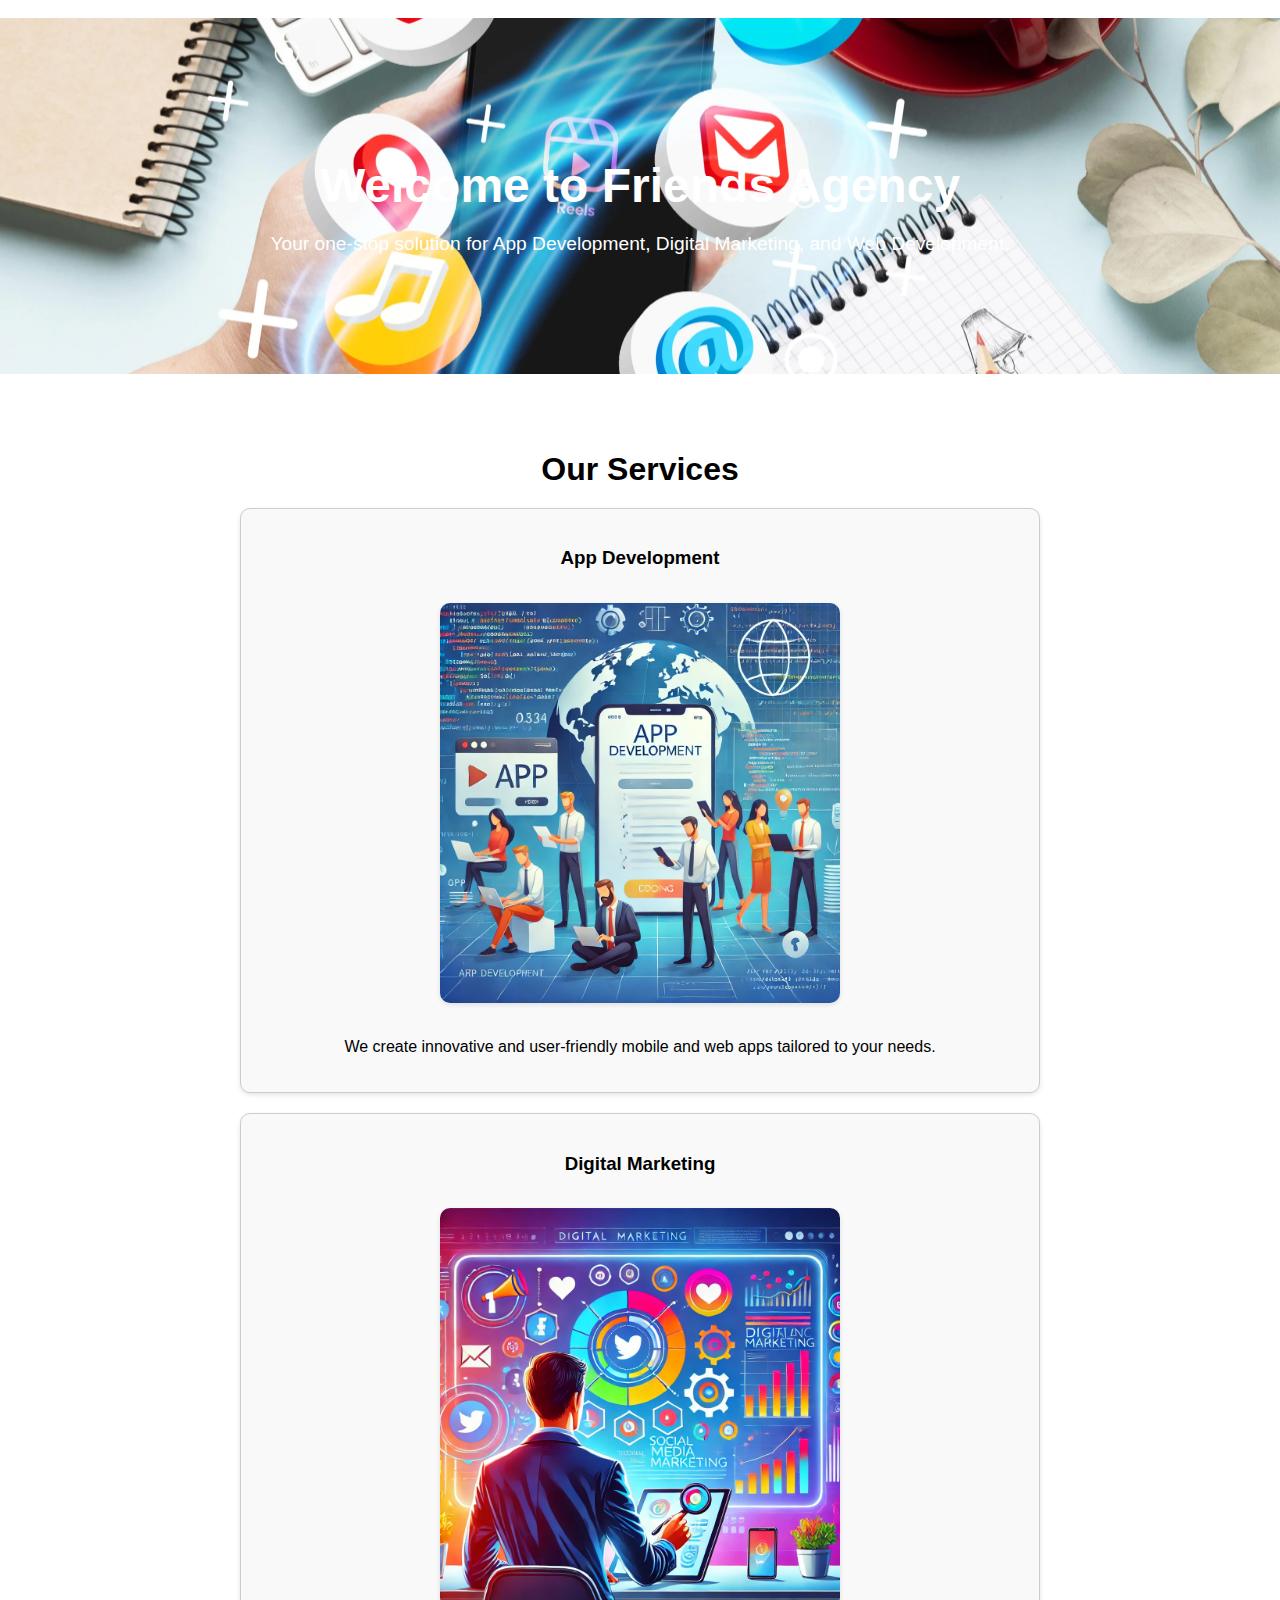
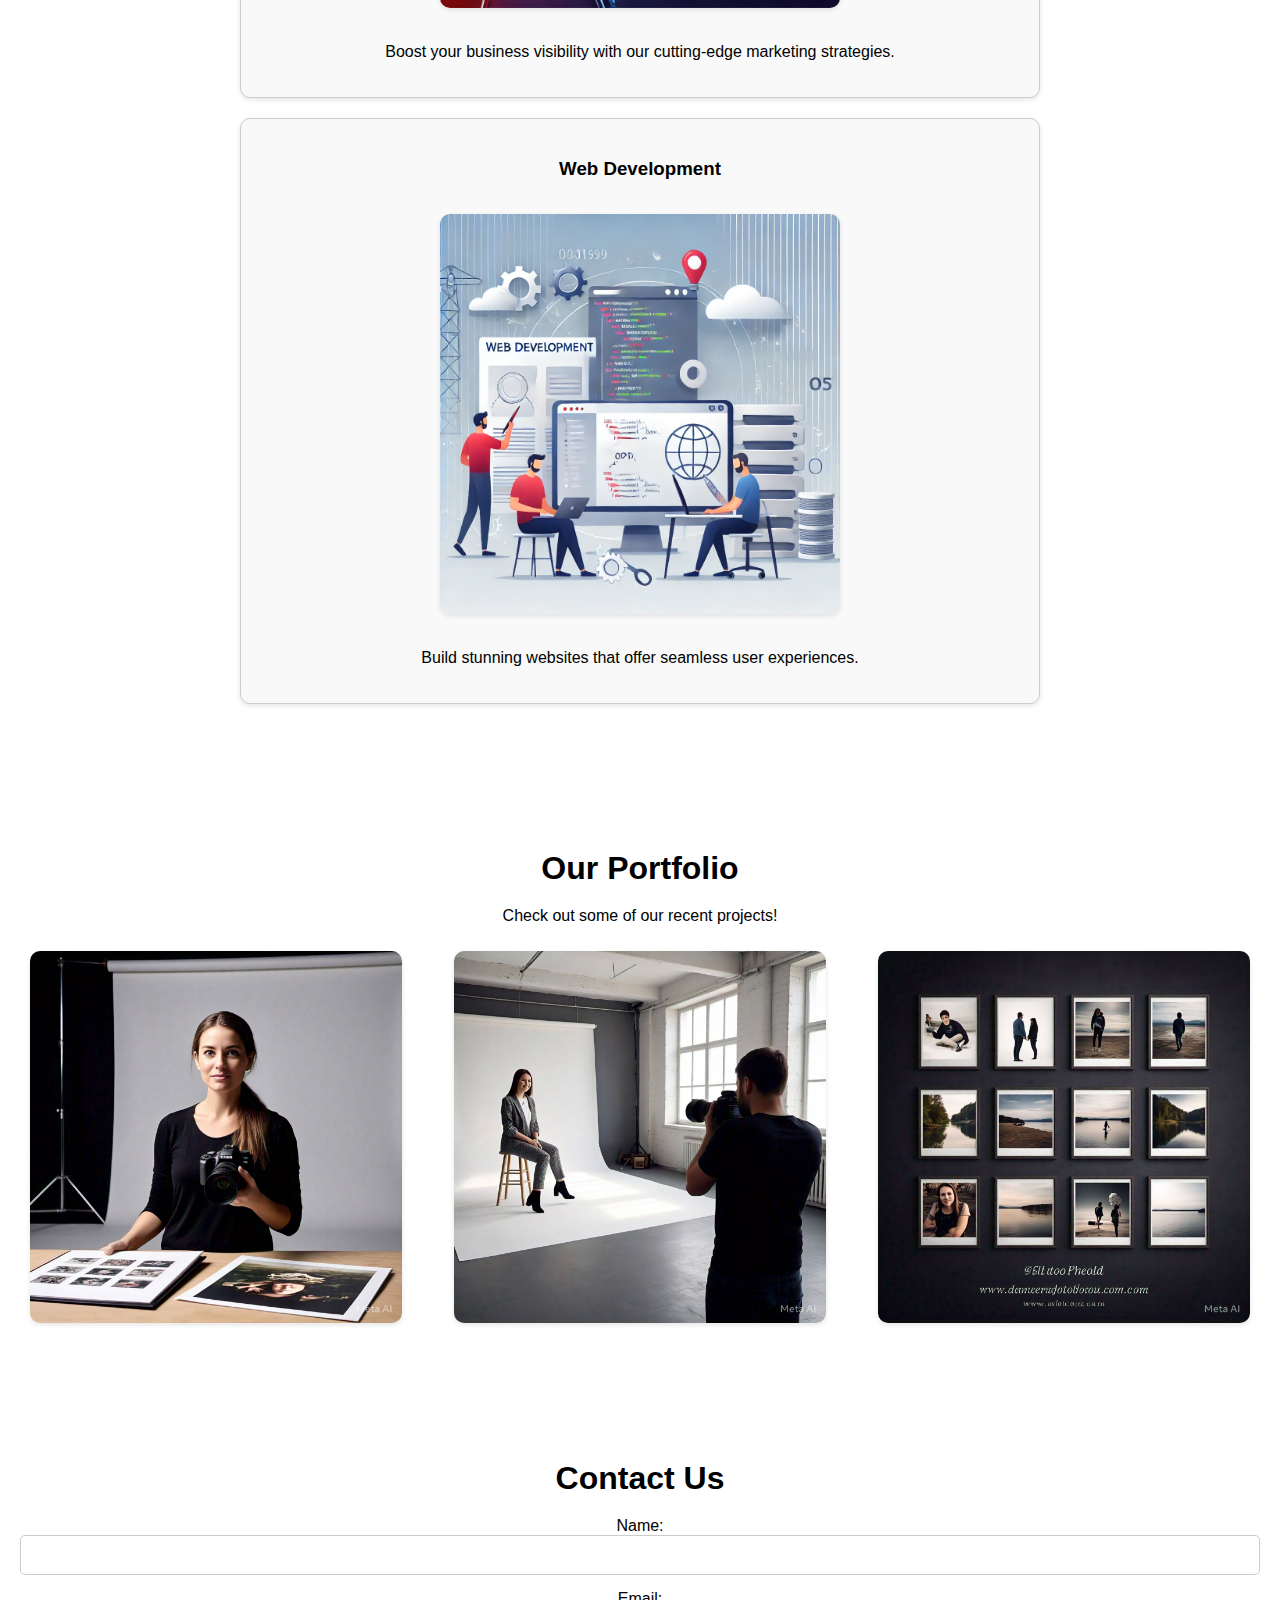
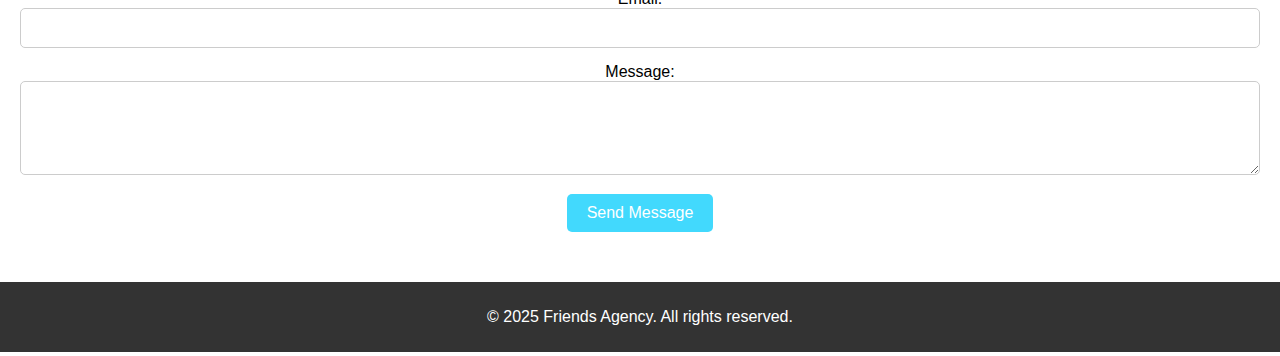
==== commit 17e00404: "Add files via upload" ====
--- a/index.html
+++ b/index.html
@@ -70,5 +70,4 @@
 
 <script src="FriendsJ.js"></script>
 </body>
-              </html>
-              
+</html>
--- a/FriendsS.css
+++ b/FriendsS.css
@@ -6,31 +6,117 @@
 }
 
 .navbar {
-    background-color: #FFD010;
+    background-color: #FFF;
     color: white;
     padding: 10px 20px;
-    display: flex;
+    
     justify-content: space-between;
     align-items: center;
-}
-
-.navbar ul {
-    list-style: none;
+    border-bottom: 3px solid white; /* White border outline */
+    box-shadow: 0 2px 5px rgba(0, 0, 0, 0.2); /* Optional shadow effect */
+    border-radius: 0px; /* Rounded corners */
+}
+
+/* Style for the logo container */
+.navbar .logo {
     display: flex;
-    margin: 0;
-    padding: 0;
-}
-
-.navbar li {
-    margin: 0 15px;
-}
-
-.navbar a {
+    align-items: center;  /* Vertically center the items */
+    gap: 10px;  /* Space between the logo image and text */
+}
+
+/* Style the logo image */
+.navbar .logo img {
+    width: 100px;  /* Adjust the size of the logo */
+    height: 100px;
+}
+
+/* Style the logo text */
+.navbar .logo span {
+    font-size: 1.9rem;  /* Adjust the text size */
+    font-weight: bold;
+    color: #42D9FD;
+}
+.navbar-hr {
+    border: none; /* Removes the default border */
+    height: 2px; /* Line thickness (height) */
+    background-color: #42D9FD; /* Line color */
+    width: 100%; /* Full width */
+    margin: 10px 0; /* Space around the line */
+}
+/* Style for the navbar buttons */
+.navbar button.menu {
+    padding: 10px 10px;
+    background-color: blue;
+    color: white;
+    border: none;
+    border-radius: 5px;
+    cursor: pointer;
+    font-size: 1rem;
+    transition: background-color 0.3s ease, transform 0.3s ease;
+    margin: 0 10px;  /* Space between buttons */
+}
+
+.navbar button.menu:hover {
+  /*  background-color: #42D9FD; /* Slightly darker blue on hover */
+    transform: scale(1.05); /* Slight scaling effect */
+}
+
+/* Align the navbar buttons correctly */
+.navbar button.menu a {
     text-decoration: none;
     color: white;
 }
 
-.home, .services, .portfolio, .contact {
+/* Additional styling for menu links (on hover) */
+.navbar button.menu:hover a {
+    color: #fff;
+}
+
+/* Media queries for responsiveness */
+@media (max-width: 768px) {
+    .navbar {
+        flex-direction: column;
+        text-align: center;
+    }
+
+    .navbar button.menu {
+        
+        margin-bottom: 10px;
+    }
+
+    .navbar .logo {
+        flex-direction: column;
+        align-items: center;
+    }
+
+    .navbar ul {
+        flex-direction: column;
+    }
+}
+
+
+
+
+
+.home {
+    background-image: url('hero-background.jpg');
+    background-size: cover;
+    background-position: center;
+    color: white;
+    padding: 100px 20px;
+    text-align: center;
+}
+
+.home h2 {
+    font-size: 3rem;
+    margin-bottom: 20px;
+}
+
+.home p {
+    font-size: 1.2rem;
+}
+
+.services, .portfolio, .contact {
     padding: 50px 20px;
     text-align: center;
 }
@@ -38,15 +124,6 @@
 h2 {
     font-size: 2rem;
     margin-bottom: 20px;
-}
-html, body {
-    overflow-x: hidden;
-}
-img, .container {
-    max-width: 100%;
-}
-*, *::before, *::after {
-    box-sizing: border-box;
 }
 
 .service-item {
@@ -68,6 +145,42 @@
     box-shadow: 0 2px 5px rgba(0, 0, 0, 0.1);
 }
 
+.portfolio-images {
+    display: flex;
+    justify-content: space-between;
+    flex-wrap: wrap;
+}
+
+.portfolio-image {
+    width: 30%;
+    margin: 10px;
+    border-radius: 10px;
+    box-shadow: 0 2px 5px rgba(0, 0, 0, 0.1);
+}
+
+input, textarea {
+    padding: 10px;
+    width: 100%;
+    margin-bottom: 15px;
+    border-radius: 5px;
+    border: 1px solid #ccc;
+    font-size: 1rem;
+}
+
+button {
+    padding: 10px 20px;
+    background-color: #42D9FD;
+    color: white;
+    border: none;
+    border-radius: 5px;
+    cursor: pointer;
+    font-size: 1rem;
+}
+
+button:hover {
+    background-color: #42D9FD;
+}
+
 footer {
     background-color: #333;
     color: white;
@@ -77,3 +190,35 @@
     bottom: 0;
     width: 100%;
 }
+
+html, body {
+    overflow-x: hidden;
+}
+
+img, .container {
+    max-width: 100%;
+}
+
+*, *::before, *::after {
+    box-sizing: border-box;
+}
+
+@media (max-width: 768px) {
+    .navbar {
+        flex-direction: column;
+        text-align: center;
+
+    }
+
+    .navbar ul {
+        flex-direction: column;
+    }
+
+    .service-item {
+        max-width: 100%;
+    }
+
+    .portfolio-image {
+        width: 100%;
+    }
+}
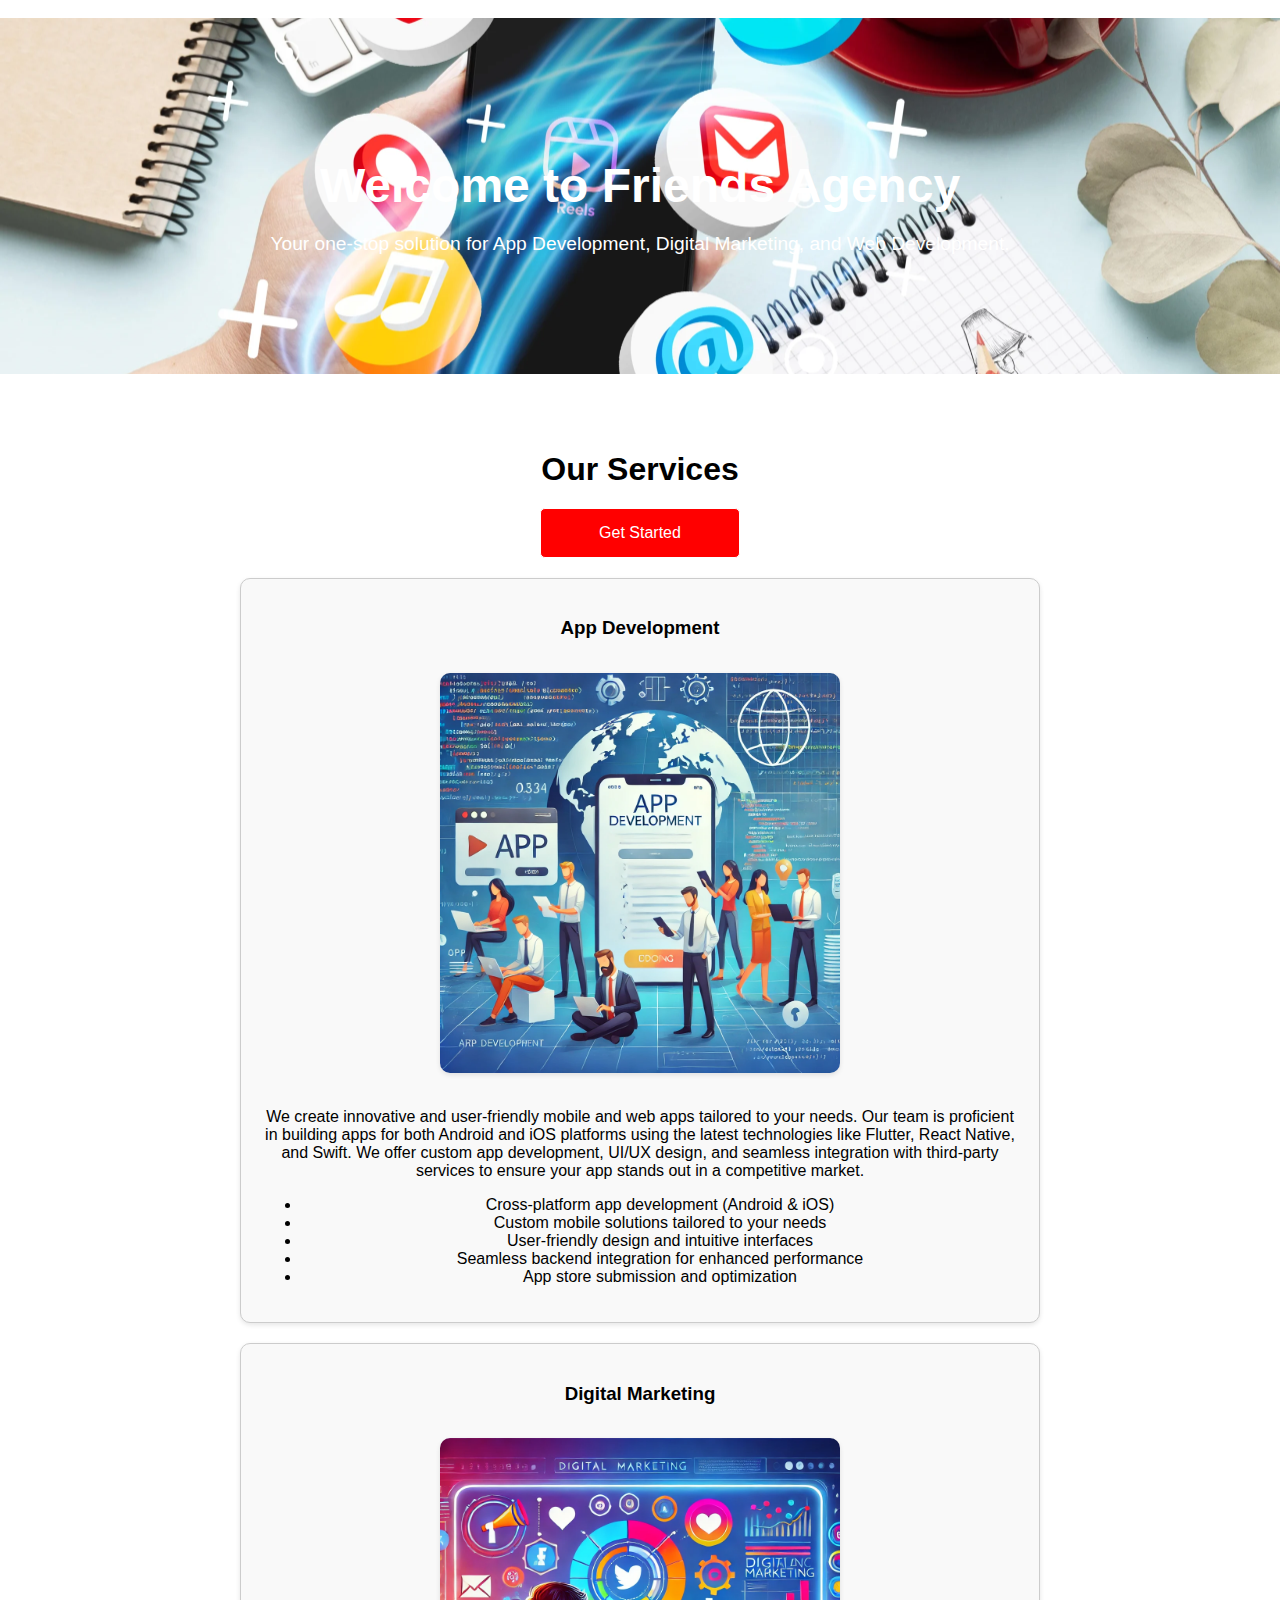
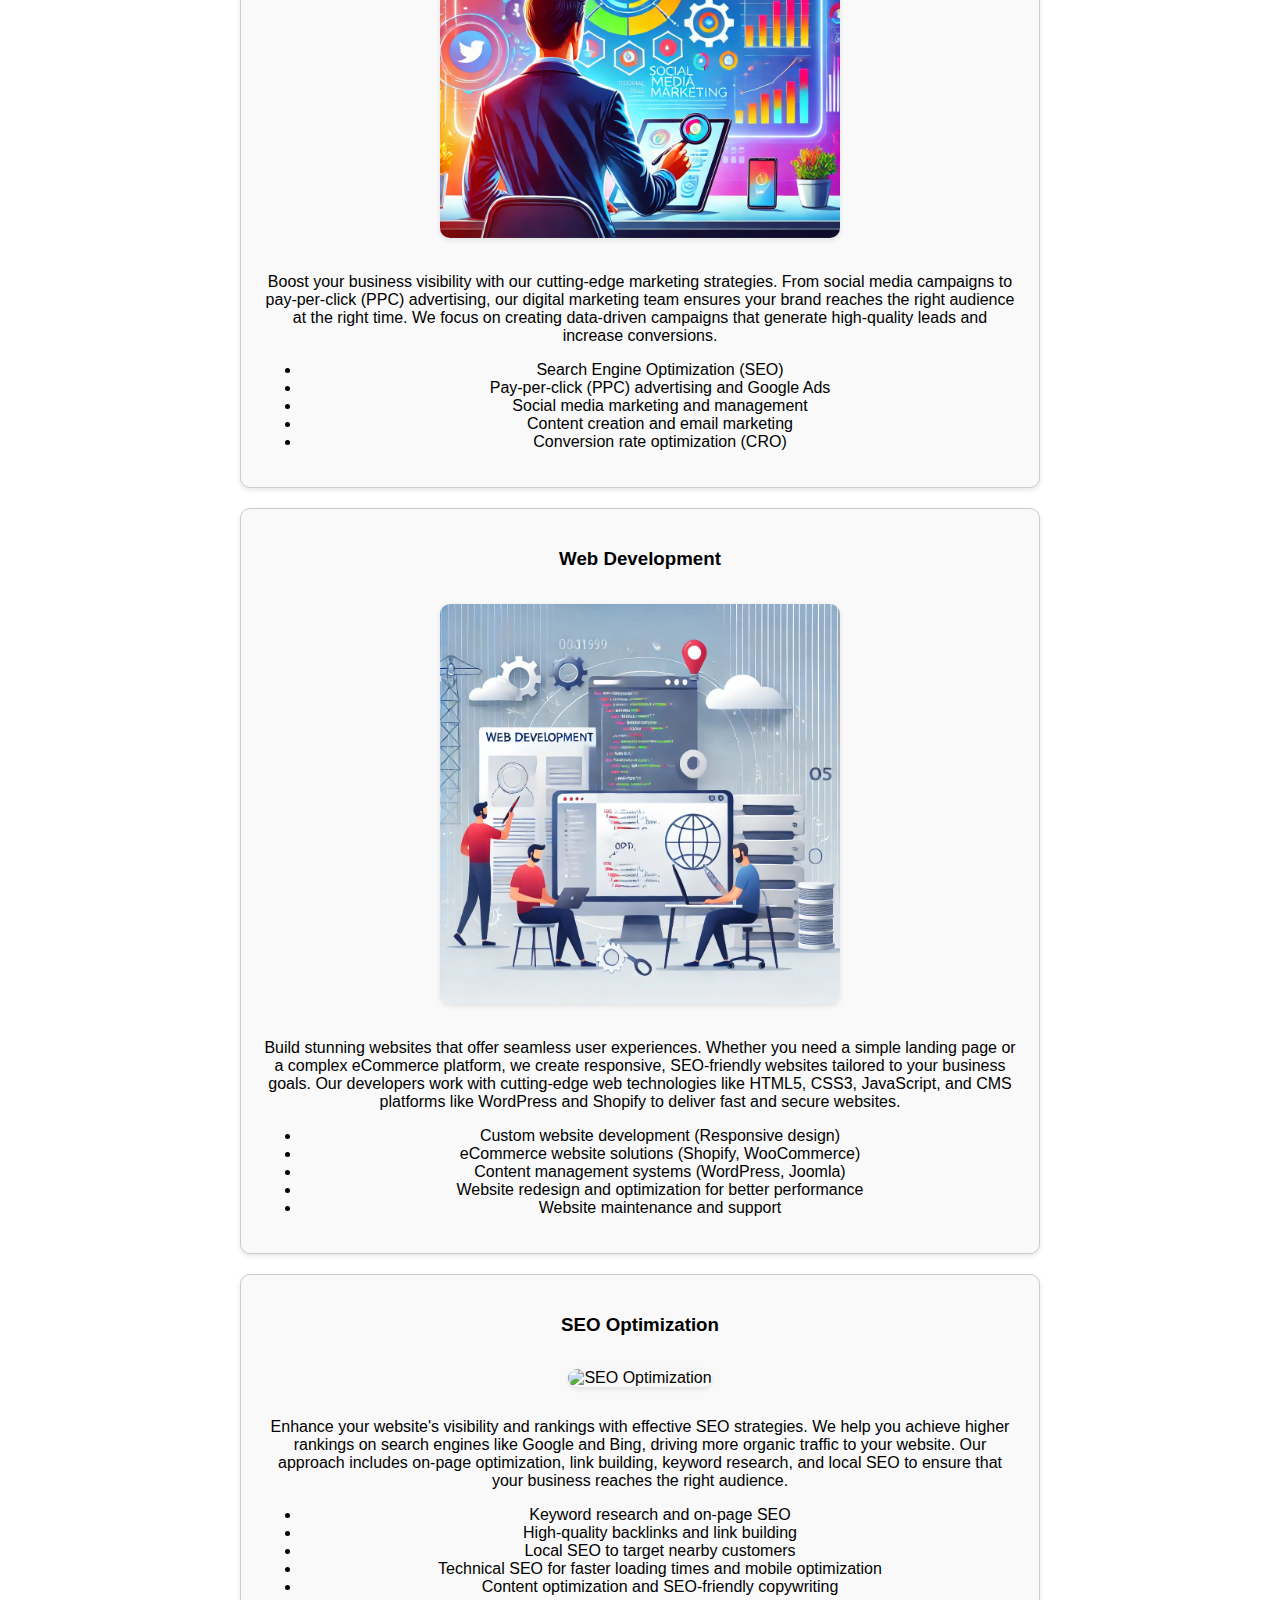
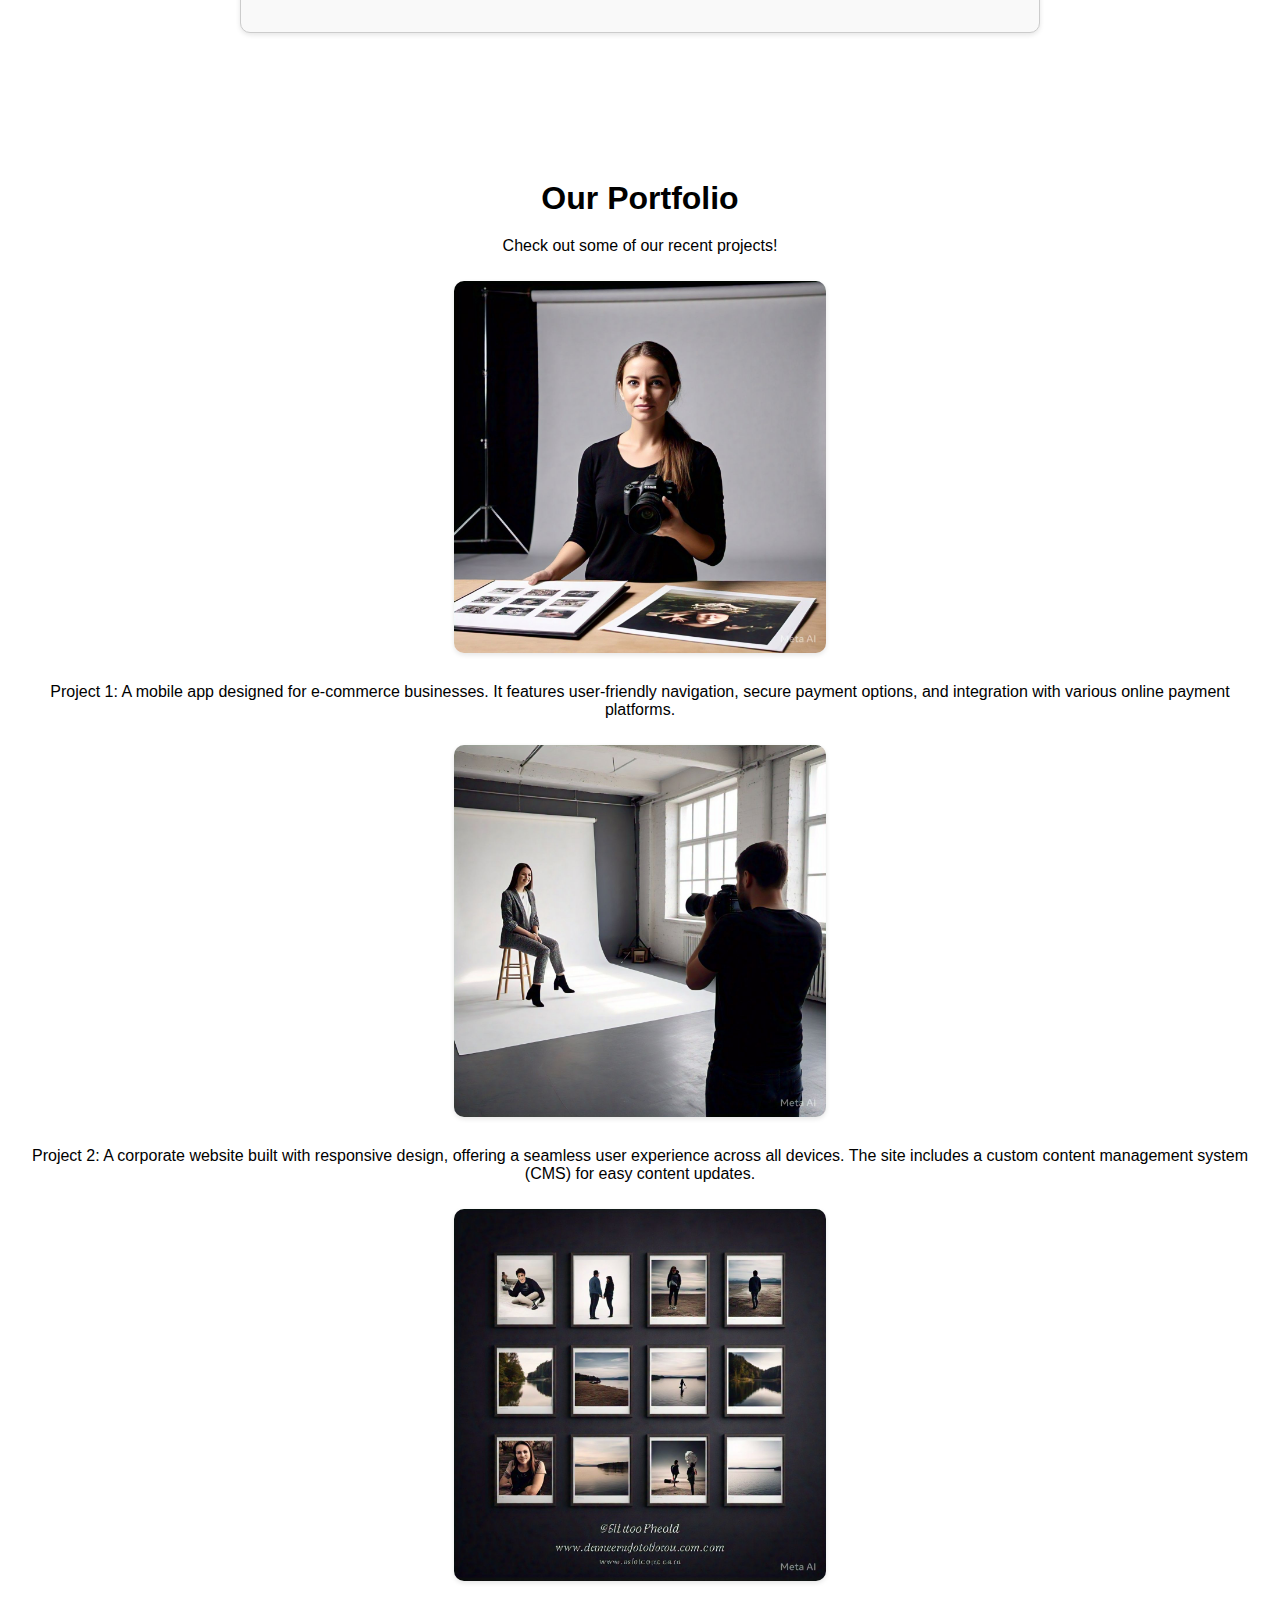
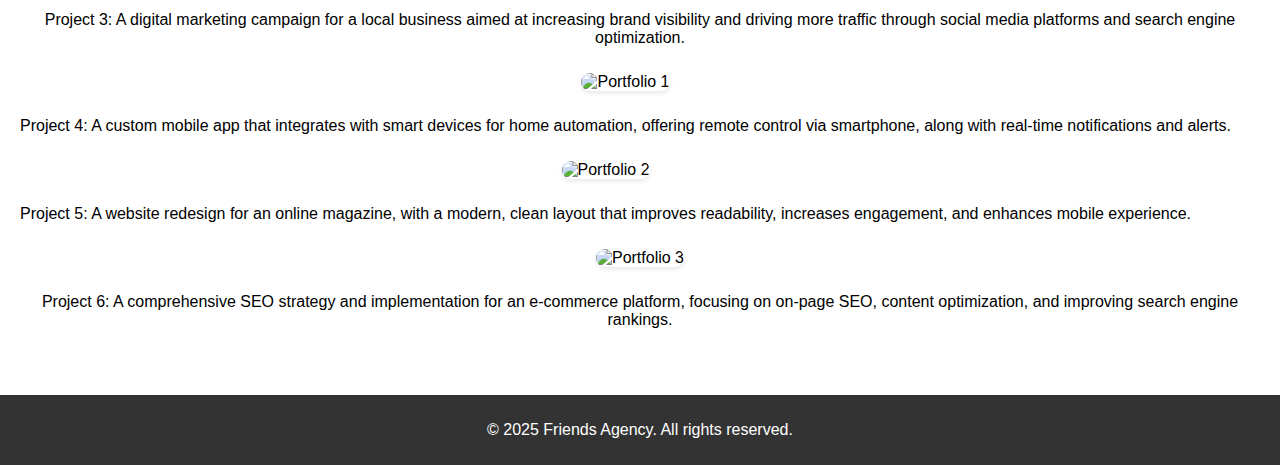
==== commit 1afa28d4: "Update index.html" ====
--- a/index.html
+++ b/index.html
@@ -4,10 +4,314 @@
     <meta charset="UTF-8">
     <meta name="viewport" content="width=device-width, initial-scale=1.0">
     <title>Friends Agency</title>
-    <link rel="stylesheet" href="FriendsS.css">
+    <style>
+    body {
+    font-family: Arial, sans-serif;
+    margin: 0;
+    padding: 0;
+    box-sizing: border-box;
+}
+
+.navbar {
+    background-color: #FFF;
+    color: white;
+    padding: 10px 20px;
+    
+    justify-content: space-between;
+    align-items: center;
+    border-bottom: 3px solid white; /* White border outline */
+    box-shadow: 0 2px 5px rgba(0, 0, 0, 0.2); /* Optional shadow effect */
+    border-radius: 0px; /* Rounded corners */
+}
+
+/* Style for the logo container */
+.navbar .logo {
+    display: flex;
+    align-items: center;  /* Vertically center the items */
+    gap: 10px;  /* Space between the logo image and text */
+}
+
+/* Style the logo image */
+.navbar .logo img {
+    width: 100px;  /* Adjust the size of the logo */
+    height: 100px;
+}
+
+/* Style the logo text */
+.navbar .logo span {
+    font-size: 1.9rem;  /* Adjust the text size */
+    font-weight: bold;
+    color: #42D9FD;
+}
+.navbar-hr {
+    border: none; /* Removes the default border */
+    height: 2px; /* Line thickness (height) */
+    background-color: #42D9FD; /* Line color */
+    width: 100%; /* Full width */
+    margin: 10px 0; /* Space around the line */
+}
+/* Style for the navbar buttons */
+.navbar button.menu {
+    padding: 10px 10px;
+    background-color: blue;
+    color: white;
+    border: none;
+    border-radius: 5px;
+    cursor: pointer;
+    font-size: 1rem;
+    transition: background-color 0.3s ease, transform 0.3s ease;
+    margin: 0 10px;  /* Space between buttons */
+}
+
+.navbar button.menu:hover {
+  /*  background-color: #42D9FD; /* Slightly darker blue on hover */
+    transform: scale(1.05); /* Slight scaling effect */
+}
+
+/* Align the navbar buttons correctly */
+.navbar button.menu a {
+    text-decoration: none;
+    color: white;
+}
+
+/* Additional styling for menu links (on hover) */
+.navbar button.menu:hover a {
+    color: #fff;
+}
+
+/* Media queries for responsiveness */
+@media (max-width: 768px) {
+    .navbar {
+        flex-direction: column;
+        text-align: center;
+    }
+
+    .navbar button.menu {
+        
+        margin-bottom: 10px;
+    }
+
+    .navbar .logo {
+        flex-direction: column;
+        align-items: center;
+    }
+
+    .navbar ul {
+        flex-direction: column;
+    }
+}
+
+
+
+
+
+.home {
+    background-image: url('hero-background.jpg');
+    background-size: cover;
+    background-position: center;
+    color: white;
+    padding: 100px 20px;
+    text-align: center;
+}
+
+.home h2 {
+    font-size: 3rem;
+    margin-bottom: 20px;
+}
+
+.home p {
+    font-size: 1.2rem;
+}
+
+.services, .portfolio, .contact {
+    padding: 50px 20px;
+    text-align: center;
+}
+
+h2 {
+    font-size: 2rem;
+    margin-bottom: 20px;
+}
+
+.service-item {
+    margin: 20px auto;
+    padding: 20px;
+    border: 1px solid #ccc;
+    border-radius: 10px;
+    background-color: #f9f9f9;
+    max-width: 800px;
+    box-shadow: 0 2px 5px rgba(0, 0, 0, 0.1);
+    text-align: center;
+}
+
+.service-image {
+    width: 100%;
+    max-width: 400px;
+    margin: 15px 0;
+    border-radius: 10px;
+    box-shadow: 0 2px 5px rgba(0, 0, 0, 0.1);
+}
+
+.portfolio-images {
+    display: flex;
+    justify-content: space-between;
+    flex-wrap: wrap;
+}
+
+.portfolio-image {
+    width: 30%;
+    margin: 10px;
+    border-radius: 10px;
+    box-shadow: 0 2px 5px rgba(0, 0, 0, 0.1);
+}
+
+input, textarea {
+    padding: 10px;
+    width: 100%;
+    margin-bottom: 15px;
+    border-radius: 5px;
+    border: 1px solid #ccc;
+    font-size: 1rem;
+}
+
+button {
+    padding: 10px 20px;
+    background-color: #42D9FD;
+    color: white;
+    border: none;
+    border-radius: 5px;
+    cursor: pointer;
+    font-size: 1rem;
+}
+
+button:hover {
+    background-color: #42D9FD;
+}
+
+footer {
+    background-color: #333;
+    color: white;
+    text-align: center;
+    padding: 10px;
+    position: relative;
+    bottom: 0;
+    width: 100%;
+}
+
+html, body {
+    overflow-x: hidden;
+}
+
+img, .container {
+    max-width: 100%;
+}
+
+*, *::before, *::after {
+    box-sizing: border-box;
+}
+
+@media (max-width: 768px) {
+    .navbar {
+        flex-direction: column;
+        text-align: center;
+
+    }
+
+    .navbar ul {
+        flex-direction: column;
+    }
+
+    .service-item {
+        max-width: 100%;
+    }
+
+    .portfolio-image {
+        width: 100%;
+    }
+}
+
+
+.contact {
+    background-color: #f9f9f9;
+    padding: 20px;
+    border-radius: 8px;
+    max-width: 600px;
+    margin: 0 auto;
+    box-shadow: 0 4px 8px rgba(0, 0, 0, 0.1);
+}
+
+.contact h2 {
+    text-align: center;
+    color: #333;
+}
+
+form {
+    display: flex;
+    flex-direction: column;
+    gap: 15px;
+}
+
+label {
+    font-size: 14px;
+    font-weight: bold;
+    color: #555;
+}
+
+input, textarea {
+    width: 100%;
+    padding: 10px;
+    border: 1px solid #ddd;
+    border-radius: 4px;
+    font-size: 14px;
+}
+
+input:focus, textarea:focus {
+    outline: none;
+    border-color: #007BFF;
+    box-shadow: 0 0 5px rgba(0, 123, 255, 0.5);
+}
+
+button {
+    padding: 10px;
+    font-size: 16px;
+    color: #fff;
+    background-color: #007BFF;
+    border: none;
+    border-radius: 4px;
+    cursor: pointer;
+    transition: background-color 0.3s;
+}
+
+button:hover {
+    background-color: #0056b3;
+}
+.contact-details {
+    margin-top: 30px;
+}
+
+.contact-details p {
+    font-size: 16px;
+    margin-bottom: 10px;
+}
+
+.contact-details h3, .contact-details h4 {
+    margin-top: 20px;
+}
+
+.contact-details a {
+    text-decoration: none;
+    color: #007BFF;
+}
+
+.contact-details a:hover {
+    text-decoration: underline;
+}
+
+    
+    </style>
 </head>
 <body>
-
+     
 
 
 <br>
@@ -18,56 +322,212 @@
 
 <section id="services" class="services">
     <h2>Our Services</h2>
-    
-    <div class="service-item">
-        <h3>App Development</h3>
-        <img src="app-development.jpg" alt="App Development" class="service-image">
-        <p>We create innovative and user-friendly mobile and web apps tailored to your needs.</p>
-    </div>
-
-    <div class="service-item">
-        <h3>Digital Marketing</h3>
-        <img src="digital-marketing.jpg" alt="Web Development" class="service-image">
-        <p>Boost your business visibility with our cutting-edge marketing strategies.</p>
-    </div>
-
-    <div class="service-item">
-        <h3>Web Development</h3>
-        <img src="web-development.jpg" alt="Web Development" class="service-image">
-        <p>Build stunning websites that offer seamless user experiences.</p>
-    </div>
+    <a href="#contact">
+    <button <button style="color: white; text-decoration: none; padding: 10px; border: 1px solid white; border-radius: 5px; background-color: red; width: 200px; height: 50px;" onclick="showContact()">Get Started</button>
+
+
+<a/>
+<div class="service-item">
+    <h3>App Development</h3>
+    <img src="app-development.jpg" alt="App Development" class="service-image">
+    <p>We create innovative and user-friendly mobile and web apps tailored to your needs. Our team is proficient in building apps for both Android and iOS platforms using the latest technologies like Flutter, React Native, and Swift. We offer custom app development, UI/UX design, and seamless integration with third-party services to ensure your app stands out in a competitive market.</p>
+    <ul>
+        <li>Cross-platform app development (Android & iOS)</li>
+        <li>Custom mobile solutions tailored to your needs</li>
+        <li>User-friendly design and intuitive interfaces</li>
+        <li>Seamless backend integration for enhanced performance</li>
+        <li>App store submission and optimization</li>
+    </ul>
+</div>
+
+<div class="service-item">
+    <h3>Digital Marketing</h3>
+    <img src="digital-marketing.jpg" alt="Web Development" class="service-image">
+    <p>Boost your business visibility with our cutting-edge marketing strategies. From social media campaigns to pay-per-click (PPC) advertising, our digital marketing team ensures your brand reaches the right audience at the right time. We focus on creating data-driven campaigns that generate high-quality leads and increase conversions.</p>
+    <ul>
+        <li>Search Engine Optimization (SEO)</li>
+        <li>Pay-per-click (PPC) advertising and Google Ads</li>
+        <li>Social media marketing and management</li>
+        <li>Content creation and email marketing</li>
+        <li>Conversion rate optimization (CRO)</li>
+    </ul>
+</div>
+
+<div class="service-item">
+    <h3>Web Development</h3>
+    <img src="web-development.jpg" alt="Web Development" class="service-image">
+    <p>Build stunning websites that offer seamless user experiences. Whether you need a simple landing page or a complex eCommerce platform, we create responsive, SEO-friendly websites tailored to your business goals. Our developers work with cutting-edge web technologies like HTML5, CSS3, JavaScript, and CMS platforms like WordPress and Shopify to deliver fast and secure websites.</p>
+    <ul>
+        <li>Custom website development (Responsive design)</li>
+        <li>eCommerce website solutions (Shopify, WooCommerce)</li>
+        <li>Content management systems (WordPress, Joomla)</li>
+        <li>Website redesign and optimization for better performance</li>
+        <li>Website maintenance and support</li>
+    </ul>
+</div>
+
+<div class="service-item">
+    <h3>SEO Optimization</h3>
+    <img src="seo-optimization.jpg" alt="SEO Optimization" class="service-image">
+    <p>Enhance your website's visibility and rankings with effective SEO strategies. We help you achieve higher rankings on search engines like Google and Bing, driving more organic traffic to your website. Our approach includes on-page optimization, link building, keyword research, and local SEO to ensure that your business reaches the right audience.</p>
+    <ul>
+        <li>Keyword research and on-page SEO</li>
+        <li>High-quality backlinks and link building</li>
+        <li>Local SEO to target nearby customers</li>
+        <li>Technical SEO for faster loading times and mobile optimization</li>
+        <li>Content optimization and SEO-friendly copywriting</li>
+    </ul>
+</div>
+
+
 </section>
 
 <section id="portfolio" class="portfolio">
     <h2>Our Portfolio</h2>
     <p>Check out some of our recent projects!</p>
     <div class="portfolio-images">
-        <img src="portfolio1.jpg" alt="Portfolio 1" class="portfolio-image">
-        <img src="portfolio2.jpg" alt="Portfolio 2" class="portfolio-image">
-        <img src="portfolio3.jpg" alt="Portfolio 3" class="portfolio-image">
+        <div class="portfolio-item">
+            <img src="portfolio1.jpg" alt="Portfolio 1" class="portfolio-image">
+            <p class="portfolio-description">Project 1: A mobile app designed for e-commerce businesses. It features user-friendly navigation, secure payment options, and integration with various online payment platforms.</p>
+        </div>
+        <div class="portfolio-item">
+            <img src="portfolio2.jpg" alt="Portfolio 2" class="portfolio-image">
+            <p class="portfolio-description">Project 2: A corporate website built with responsive design, offering a seamless user experience across all devices. The site includes a custom content management system (CMS) for easy content updates.</p>
+        </div>
+        <div class="portfolio-item">
+            <img src="portfolio3.jpg" alt="Portfolio 3" class="portfolio-image">
+            <p class="portfolio-description">Project 3: A digital marketing campaign for a local business aimed at increasing brand visibility and driving more traffic through social media platforms and search engine optimization.</p>
+        </div>
+        <div class="portfolio-item">
+            <img src="portfolio4.jpg" alt="Portfolio 1" class="portfolio-image">
+            <p class="portfolio-description">Project 4: A custom mobile app that integrates with smart devices for home automation, offering remote control via smartphone, along with real-time notifications and alerts.</p>
+        </div>
+        <div class="portfolio-item">
+            <img src="portfolio5.jpg" alt="Portfolio 2" class="portfolio-image">
+            <p class="portfolio-description">Project 5: A website redesign for an online magazine, with a modern, clean layout that improves readability, increases engagement, and enhances mobile experience.</p>
+        </div>
+        <div class="portfolio-item">
+            <img src="portfolio6.jpg" alt="Portfolio 3" class="portfolio-image">
+            <p class="portfolio-description">Project 6: A comprehensive SEO strategy and implementation for an e-commerce platform, focusing on on-page SEO, content optimization, and improving search engine rankings.</p>
+        </div>
     </div>
 </section>
 
-<section id="contact" class="contact">
+<section id="contact" class="contact" style="display: none;">
     <h2>Contact Us</h2>
-    <form>
-        <label for="name">Name:</label>
-        <input type="text" id="name" name="name" required>
-        
-        <label for="email">Email:</label>
-        <input type="email" id="email" name="email" required>
-        
-        <label for="message">Message:</label>
-        <textarea id="message" name="message" rows="4" required></textarea>
-        
-        <button type="submit">Send Message</button>
+    
+    
+    <!-- Contact Form -->
+    <form id="contact-form">
+        <label for="name">Full Name:</label>
+        <input type="text" id="name" name="name" placeholder="Enter your name" required>
+
+        <label for="email">Email Address:</label>
+        <input type="email" id="email" name="email" placeholder="Enter your email" required>
+
+        <label for="message">Your Message:</label>
+        <textarea id="message" name="message" placeholder="Write your message here" rows="5" required></textarea>
+
+        <button type="button" onclick="sendMessage()">Send Message</button>
     </form>
+
+    <!-- Contact Details -->
+    <div class="contact-details">
+        <h3>Our Contact Information</h3>
+        <p><strong style = "color:black";>Address:</strong> Jameen Thoppu Street,2W,Park Stop Road, Bodinayakanur- 625513</p>
+        <p><strong style = "color:black";>Phone:</strong> <a href="tel:+919361488392">9361488392</a></p>
+        <p><strong>Email:</strong> <a href="mailto:friendsAgency@gmail.com">friendsAgency@gmail.com</a></p>
+
+        <h4>Follow Us:</h4>
+        <div class="social-links">
+            <a href="https://facebook.com/yourpage" target="_blank">Facebook</a> |
+            <a href="https://twitter.com/yourprofile" target="_blank">Twitter</a> |
+            <a href="https://instagram.com/yourprofile" target="_blank">Instagram</a> |
+            <a href="https://linkedin.com/in/yourprofile" target="_blank">LinkedIn</a>
+        </div>
+    </div>
 </section>
+
+    
+
+
+
 
 <footer>
     <p>&copy; 2025 Friends Agency. All rights reserved.</p>
 </footer>
 
-<script src="FriendsJ.js"></script>
+
+<script>
+    function sendMessage() {
+        const name = document.getElementById('name').value.trim();
+        const email = document.getElementById('email').value.trim();
+        const message = document.getElementById('message').value.trim();
+
+        // Validate that all fields are filled
+        if (!name || !email || !message) {
+            alert('Please fill in all fields before sending the message.');
+            return;
+        }
+
+        // Check if email contains '@gmail.com'
+        if (!email.includes('@gmail.com')) {
+            alert('Please enter a valid Gmail address.');
+            return;
+        }
+
+        // Replace YOUR_TELEGRAM_BOT_TOKEN and YOUR_CHAT_ID with actual values
+               const token = '8145308067:AAFR6b4ZZt5JQ1ckV2Q0-AXrkTNW4TEmGxo';
+        const chatId = '6793751528';
+        const text = `New Contact Form Submission:%0A%0AName: ${name}%0AEmail: ${email}%0AMessage: ${message}`;
+        const url = `https://api.telegram.org/bot${token}/sendMessage?chat_id=${chatId}&text=${text}`;
+
+        fetch(url)
+            .then(response => {
+                if (response.ok) {
+                    alert('Message sent successfully!');
+                    document.getElementById('contact-form').reset(); // Clear the form
+                } else {
+                    alert('Failed to send the message. Please try again.');
+                }
+            })
+            .catch(error => {
+                console.error('Error:', error);
+                alert('An error occurred while sending the message.');
+            });
+    }
+</script>
+
+
+
+<script>
+
+// Example script to enhance interactivity
+document.querySelectorAll('a').forEach(link => {
+    link.addEventListener('click', function(event) {
+        event.preventDefault();
+        const target = document.querySelector(this.getAttribute('href'));
+        target.scrollIntoView({ behavior: 'smooth' });
+    });
+});
+
+// Form submission with alert and reset
+document.querySelector('form').addEventListener('submit', function(event) {
+    event.preventDefault();
+    alert('Your message has been sent successfully!');
+    this.reset();
+});
+
+</script>
+<script>
+function showContact() {
+    // Hide the services section and show the contact section
+    
+    document.getElementById('contact').style.display = 'block';
+    
+    
+}
+</script>
+
 </body>
 </html>
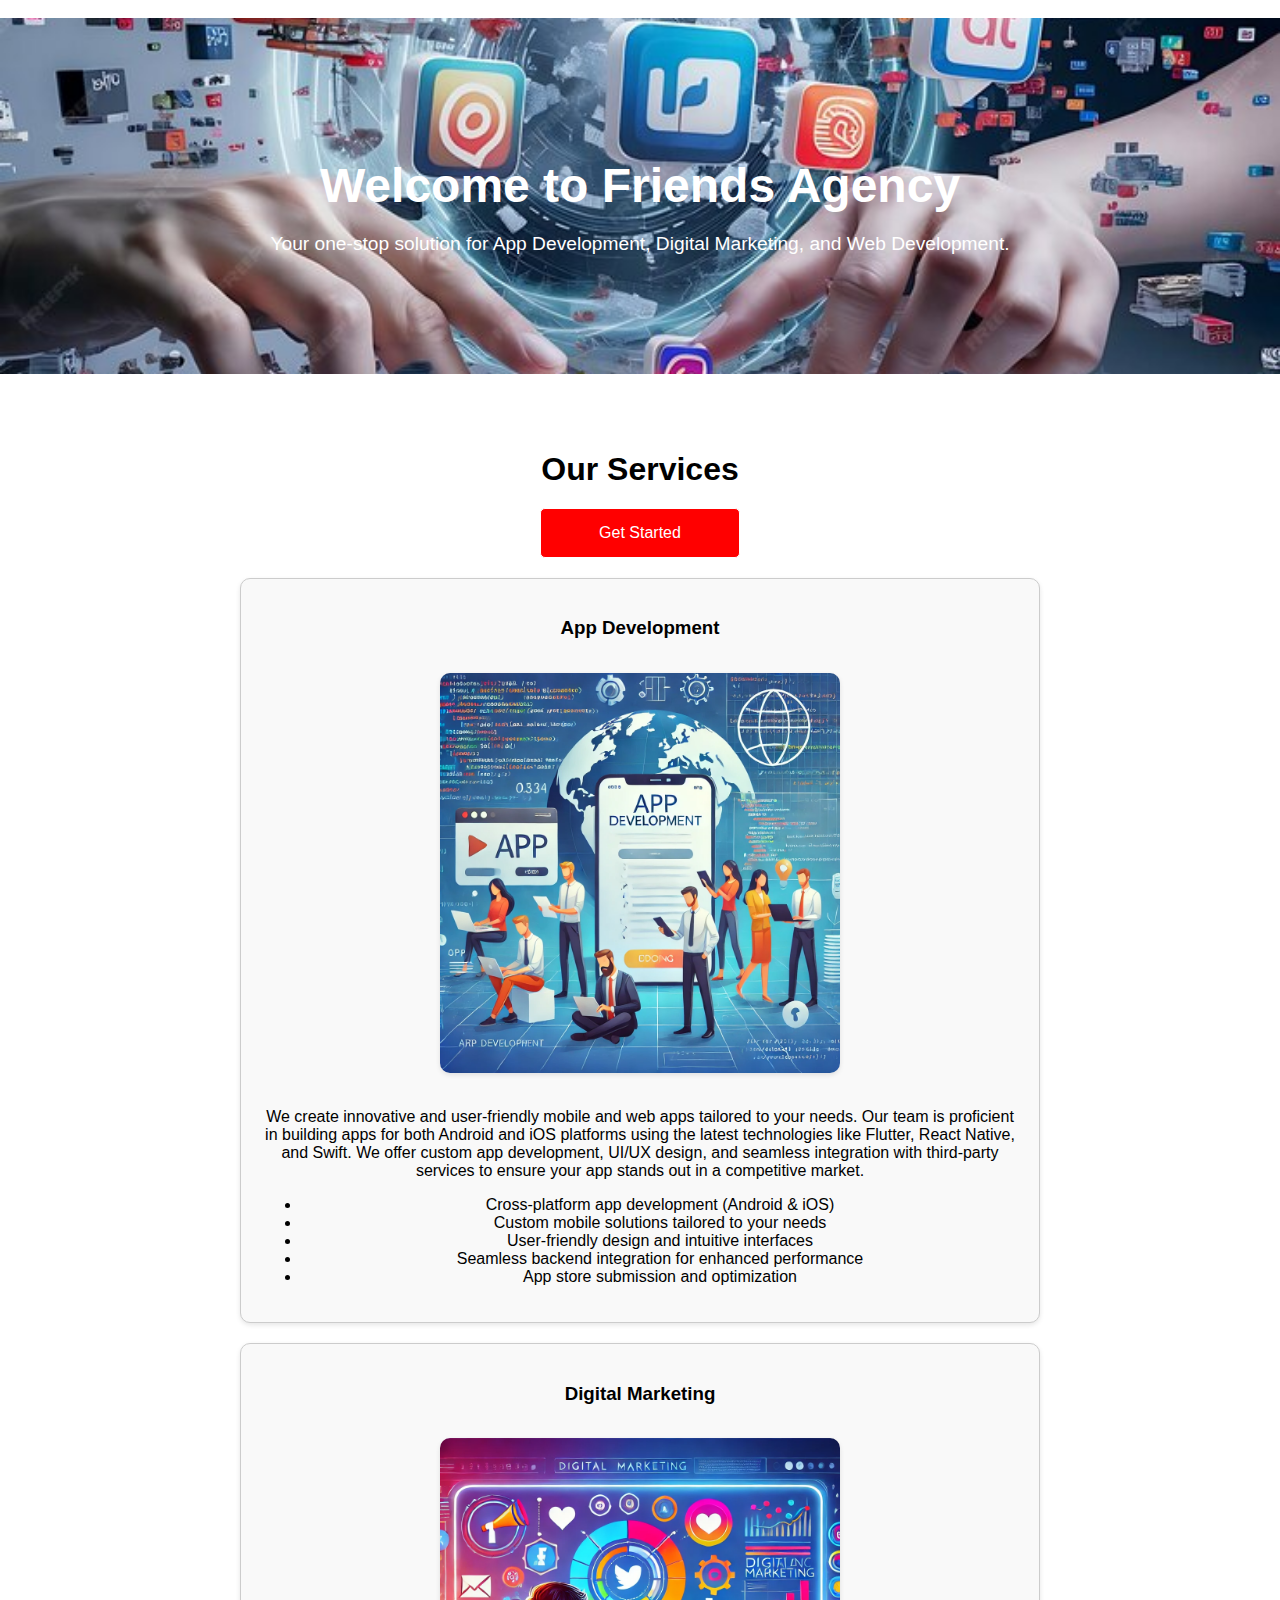
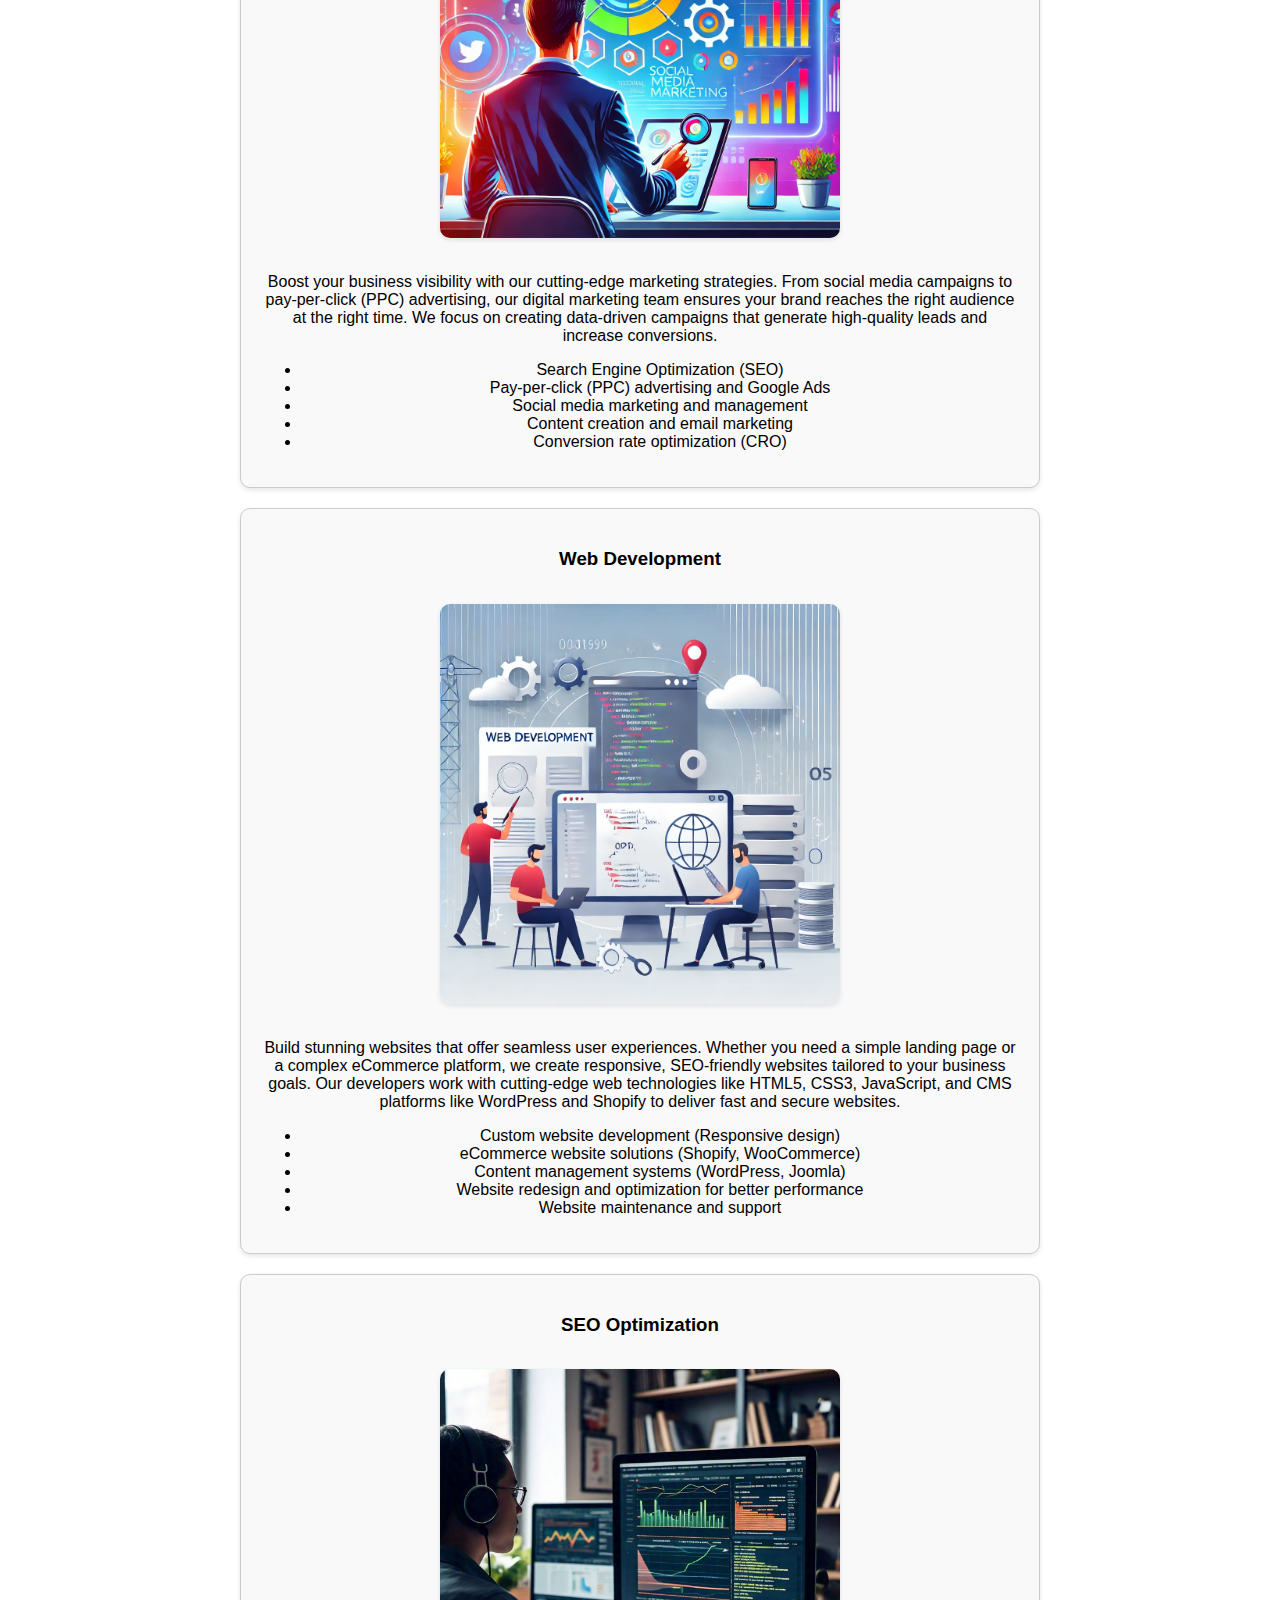
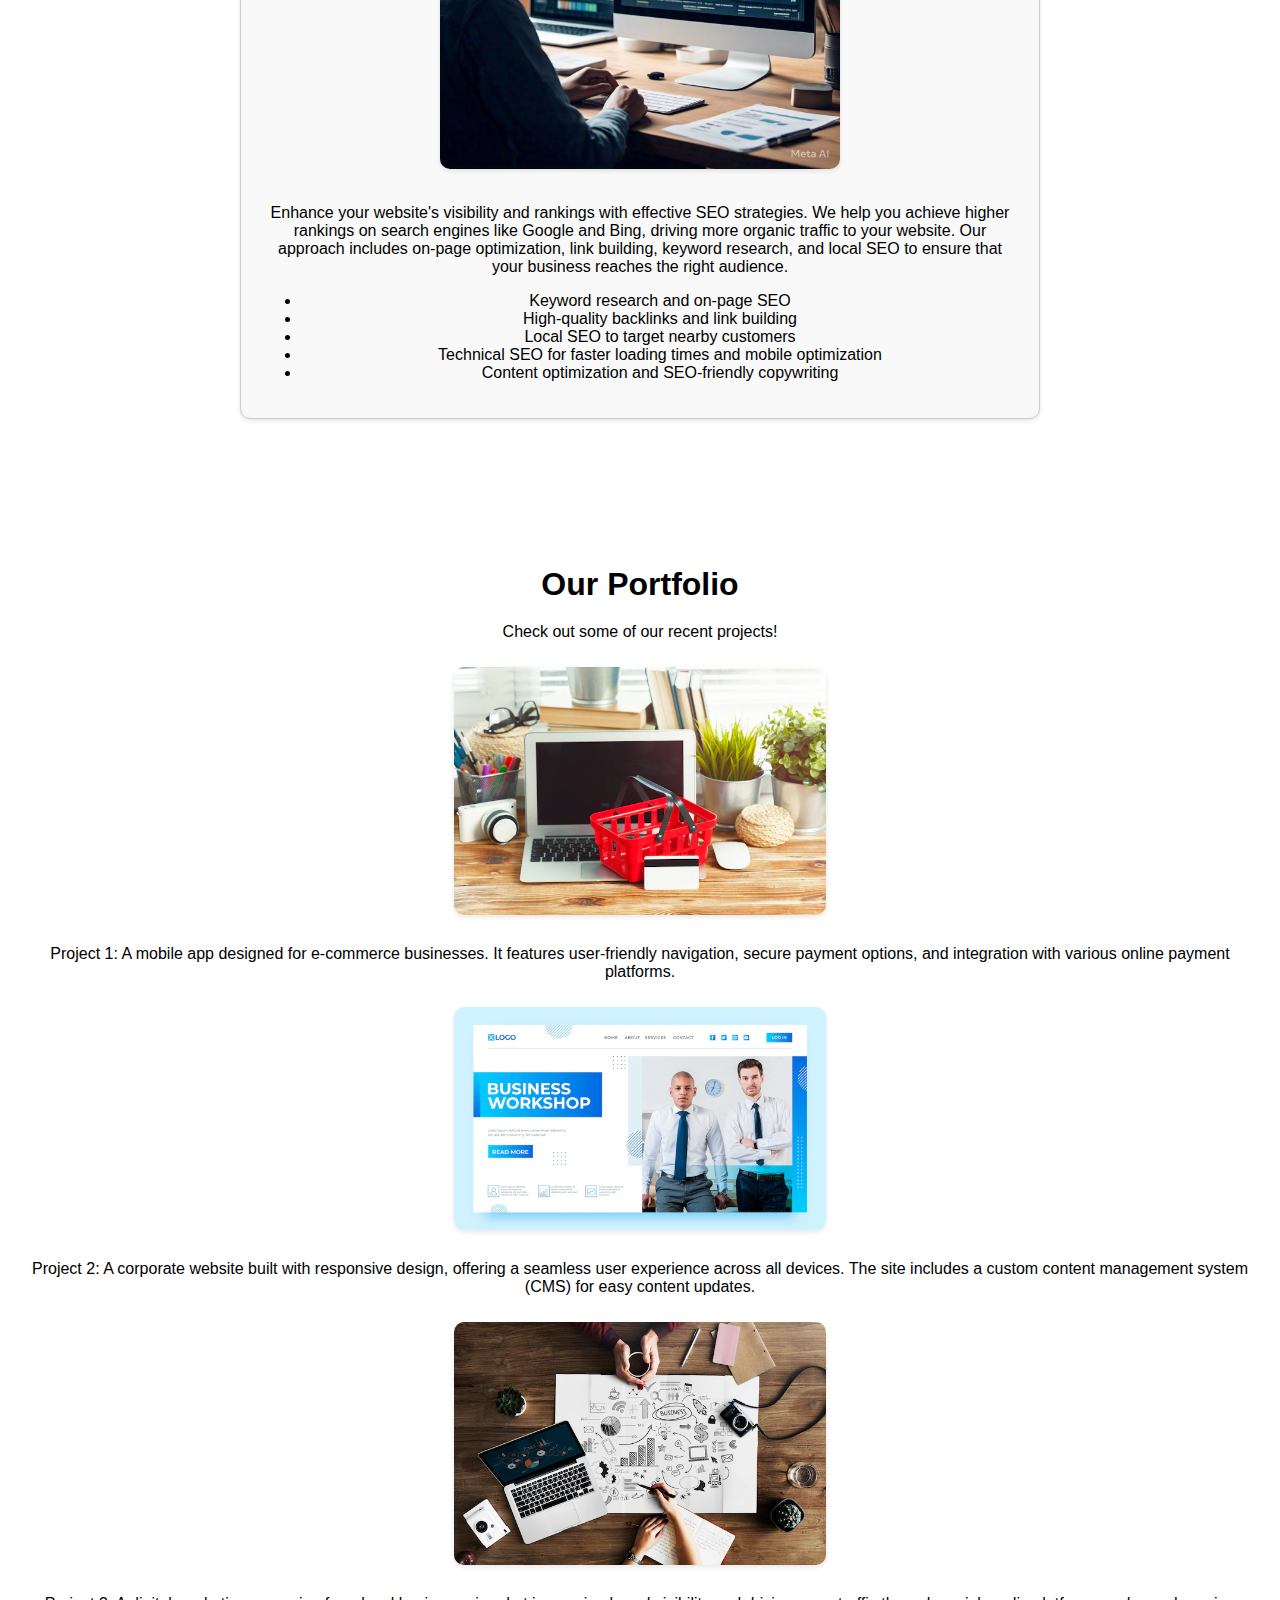
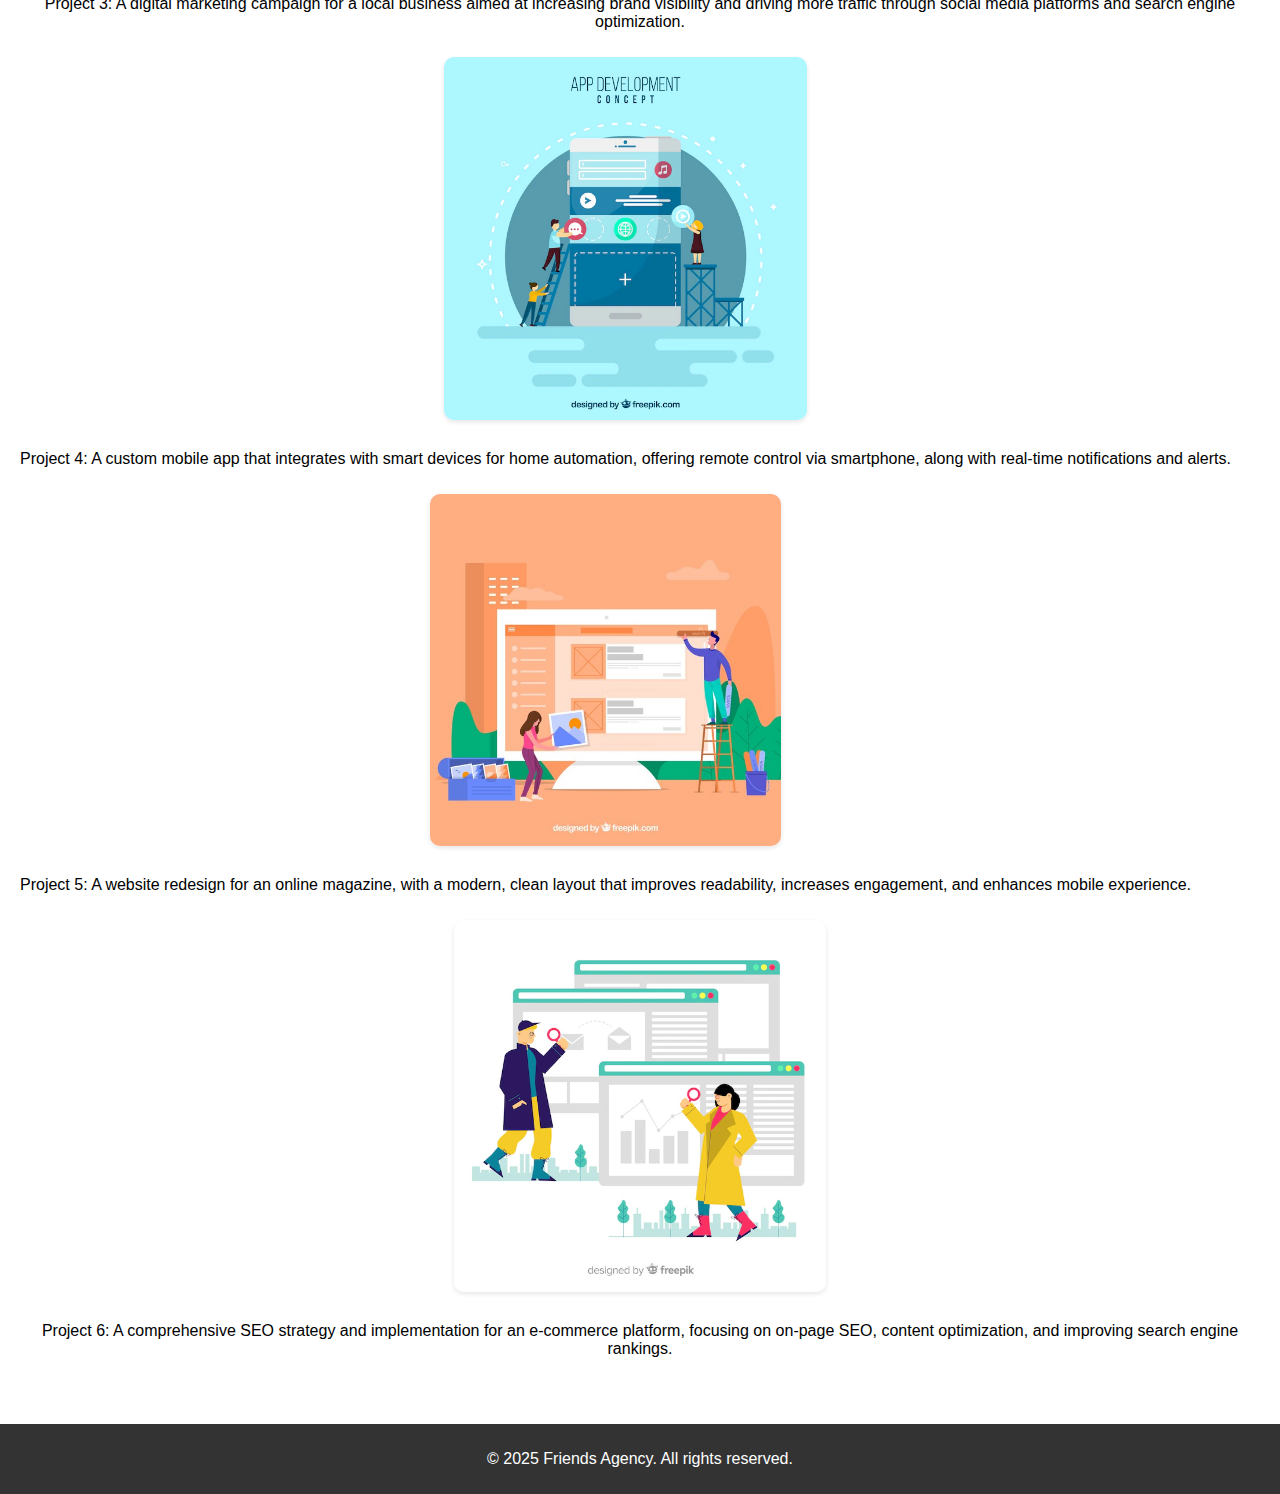
==== commit 893c0691: "Update index.html" ====
--- a/index.html
+++ b/index.html
@@ -10,8 +10,7 @@
     margin: 0;
     padding: 0;
     box-sizing: border-box;
-}
-
+    }
 .navbar {
     background-color: #FFF;
     color: white;
@@ -23,7 +22,6 @@
     box-shadow: 0 2px 5px rgba(0, 0, 0, 0.2); /* Optional shadow effect */
     border-radius: 0px; /* Rounded corners */
 }
-
 /* Style for the logo container */
 .navbar .logo {
     display: flex;
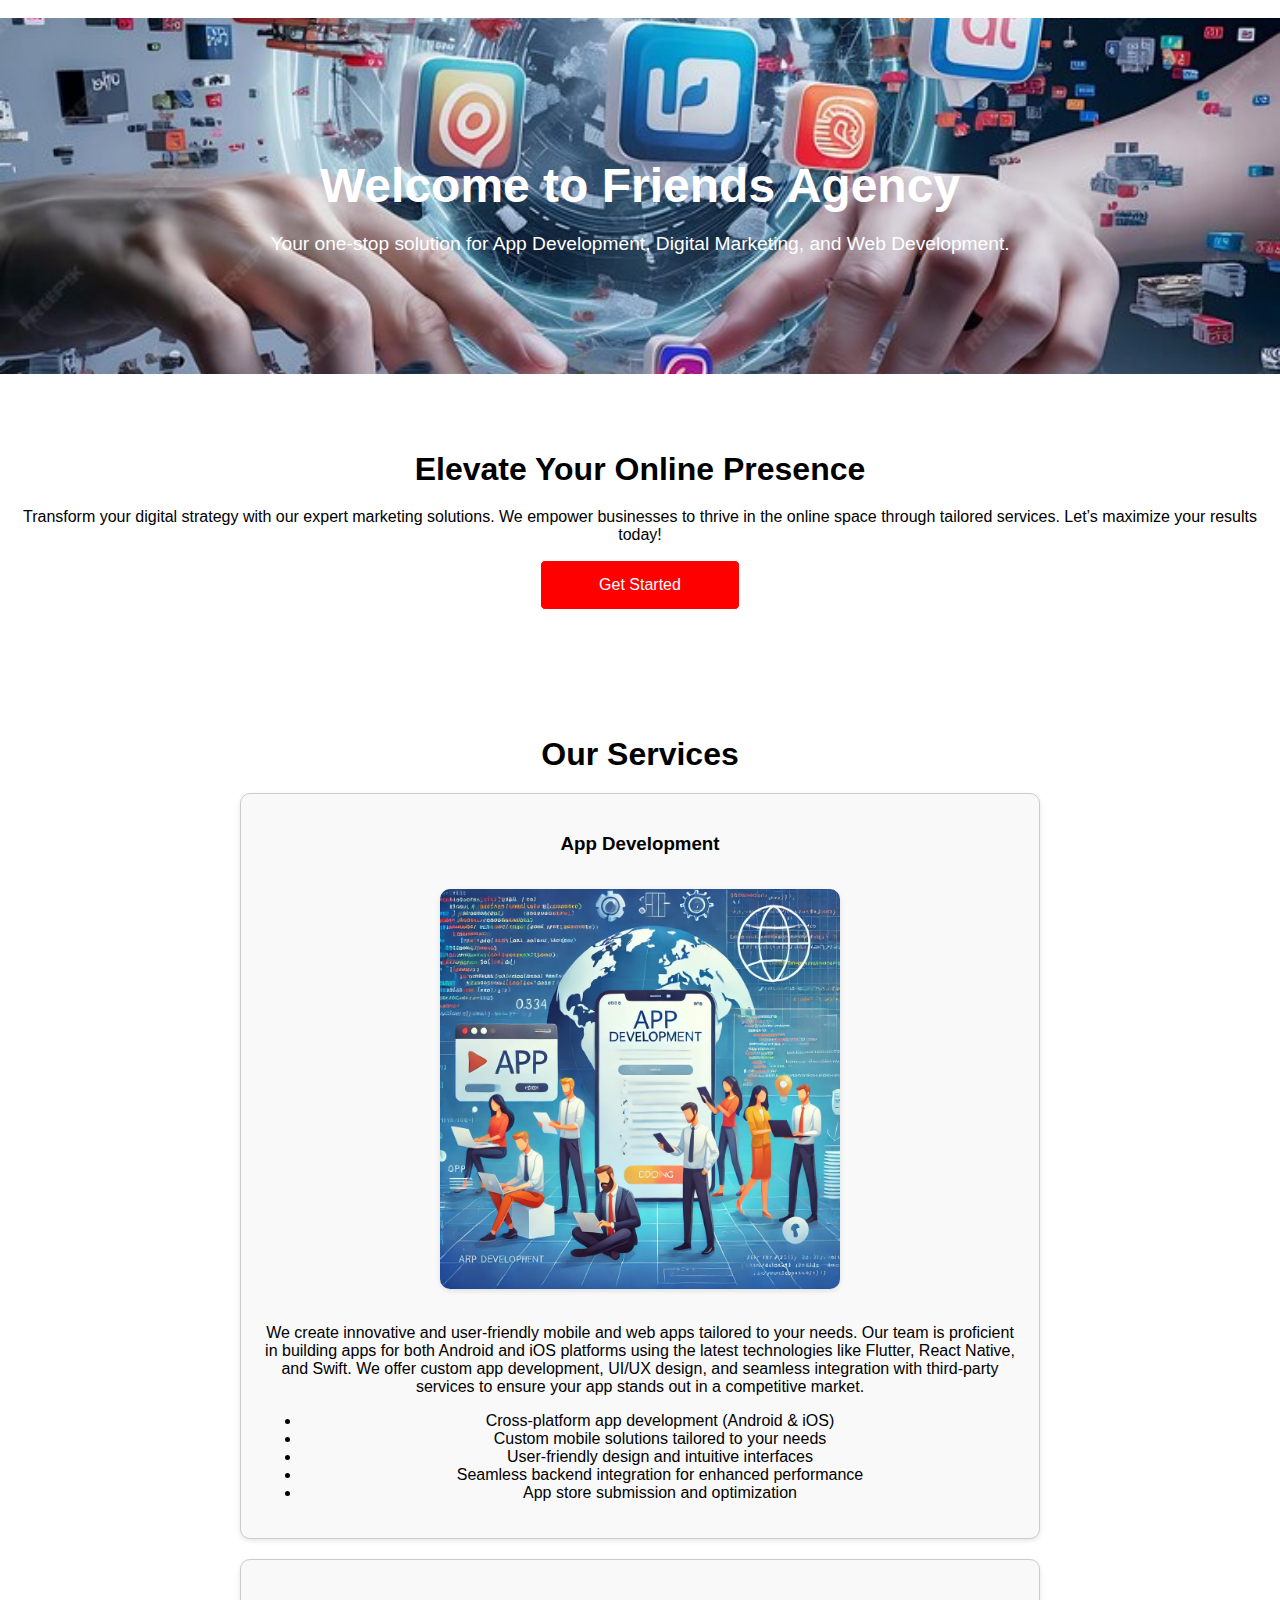
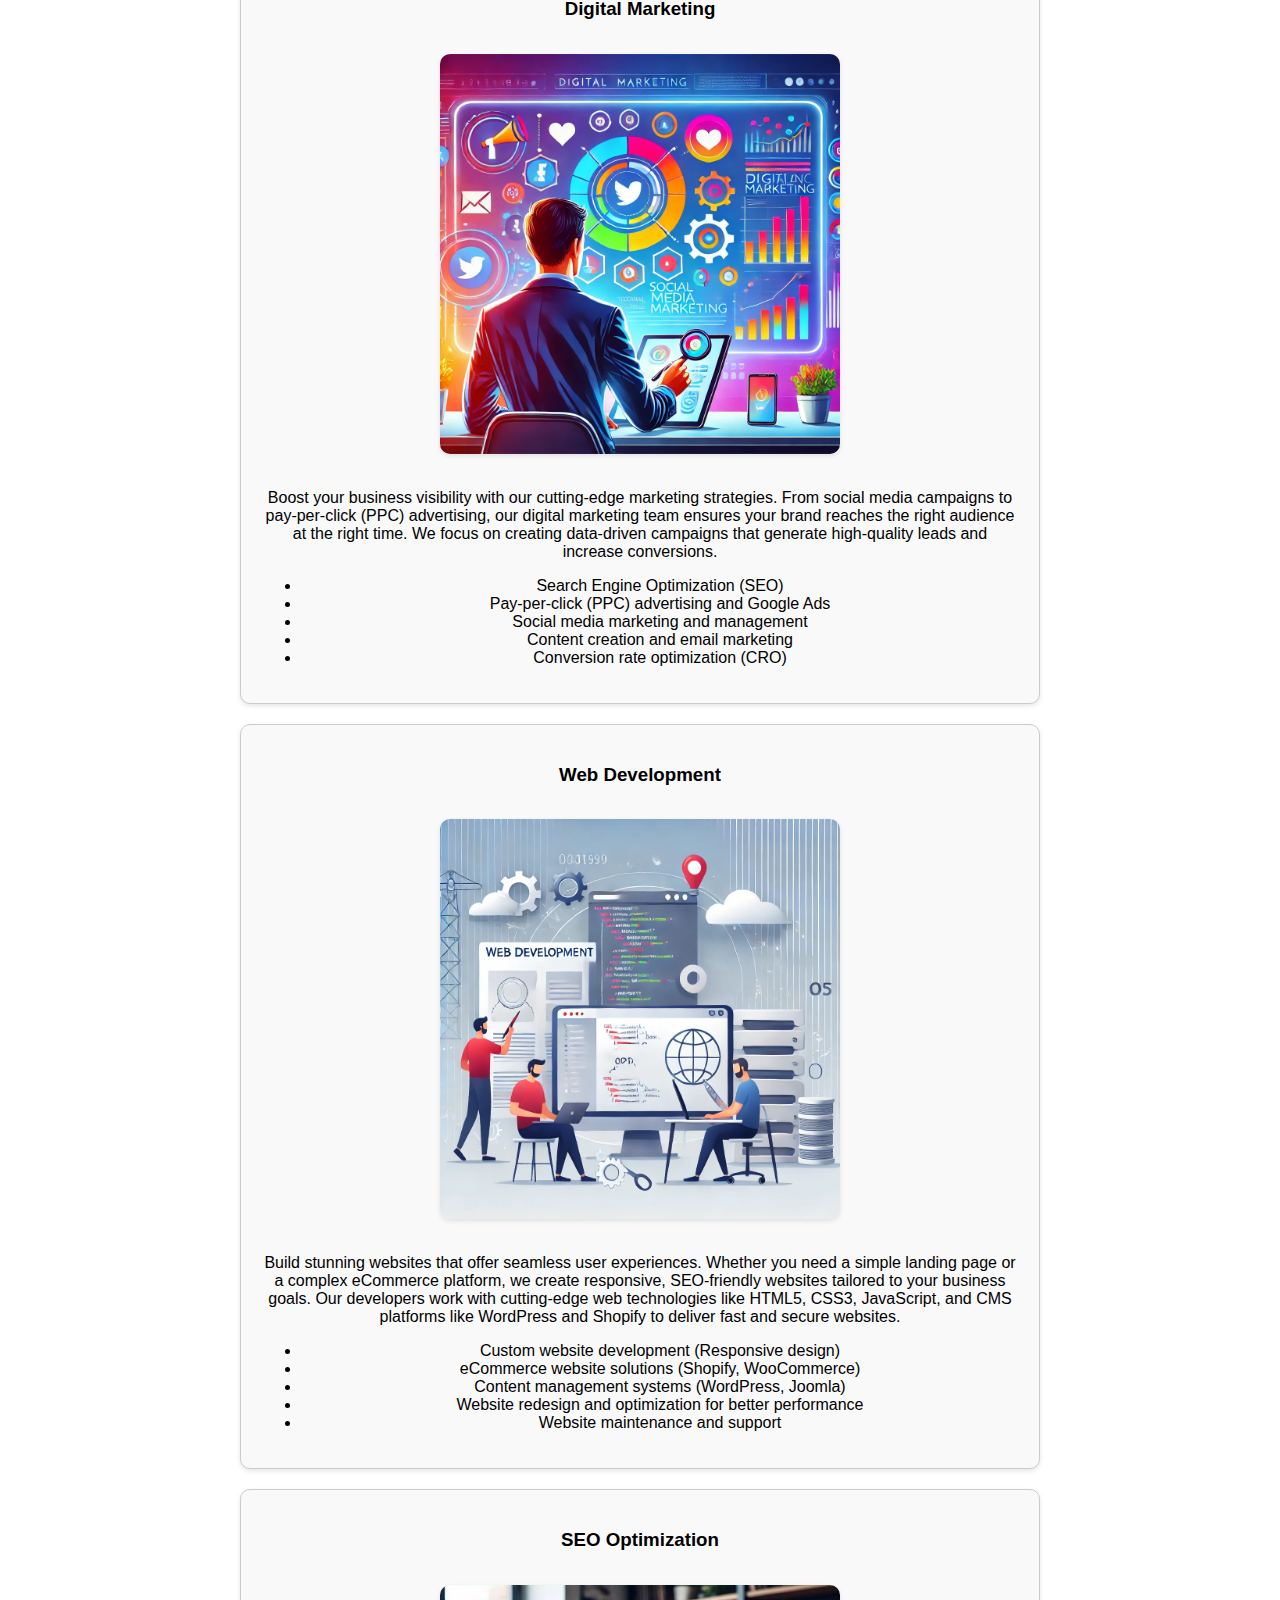
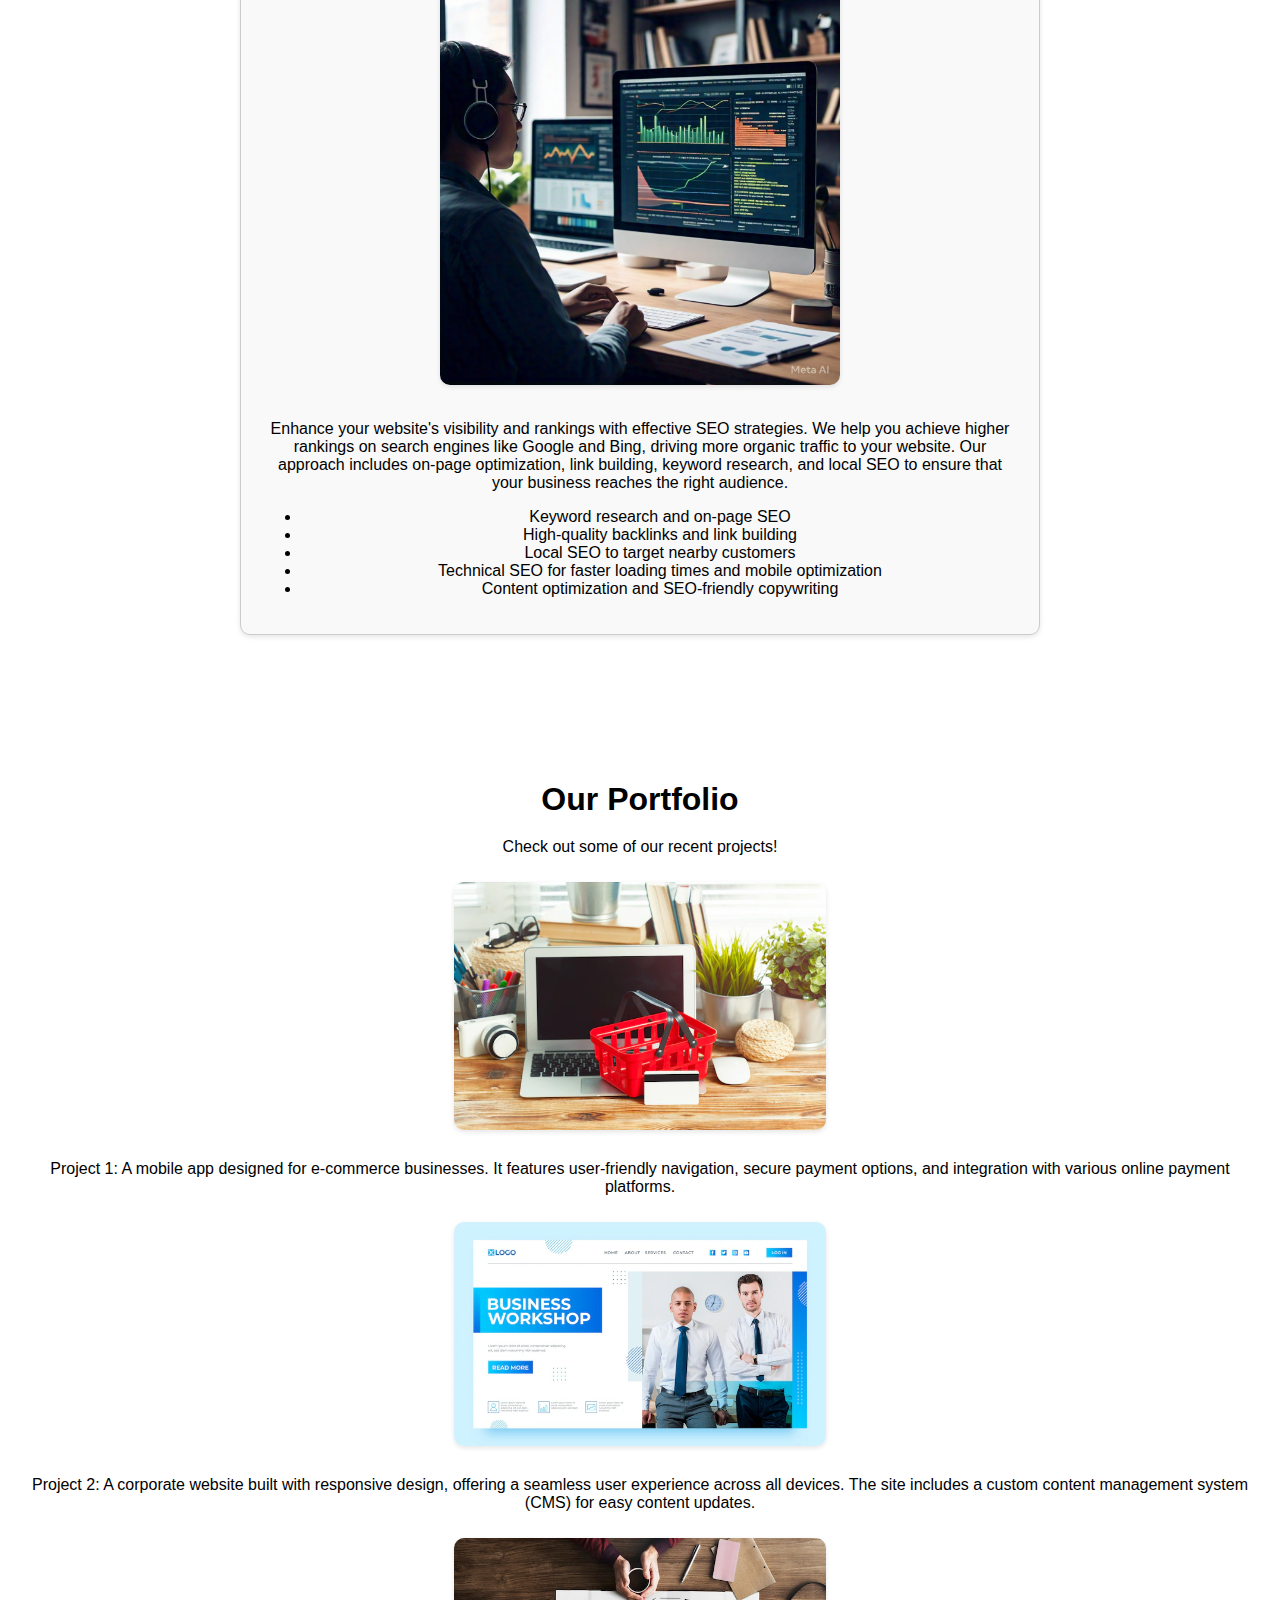
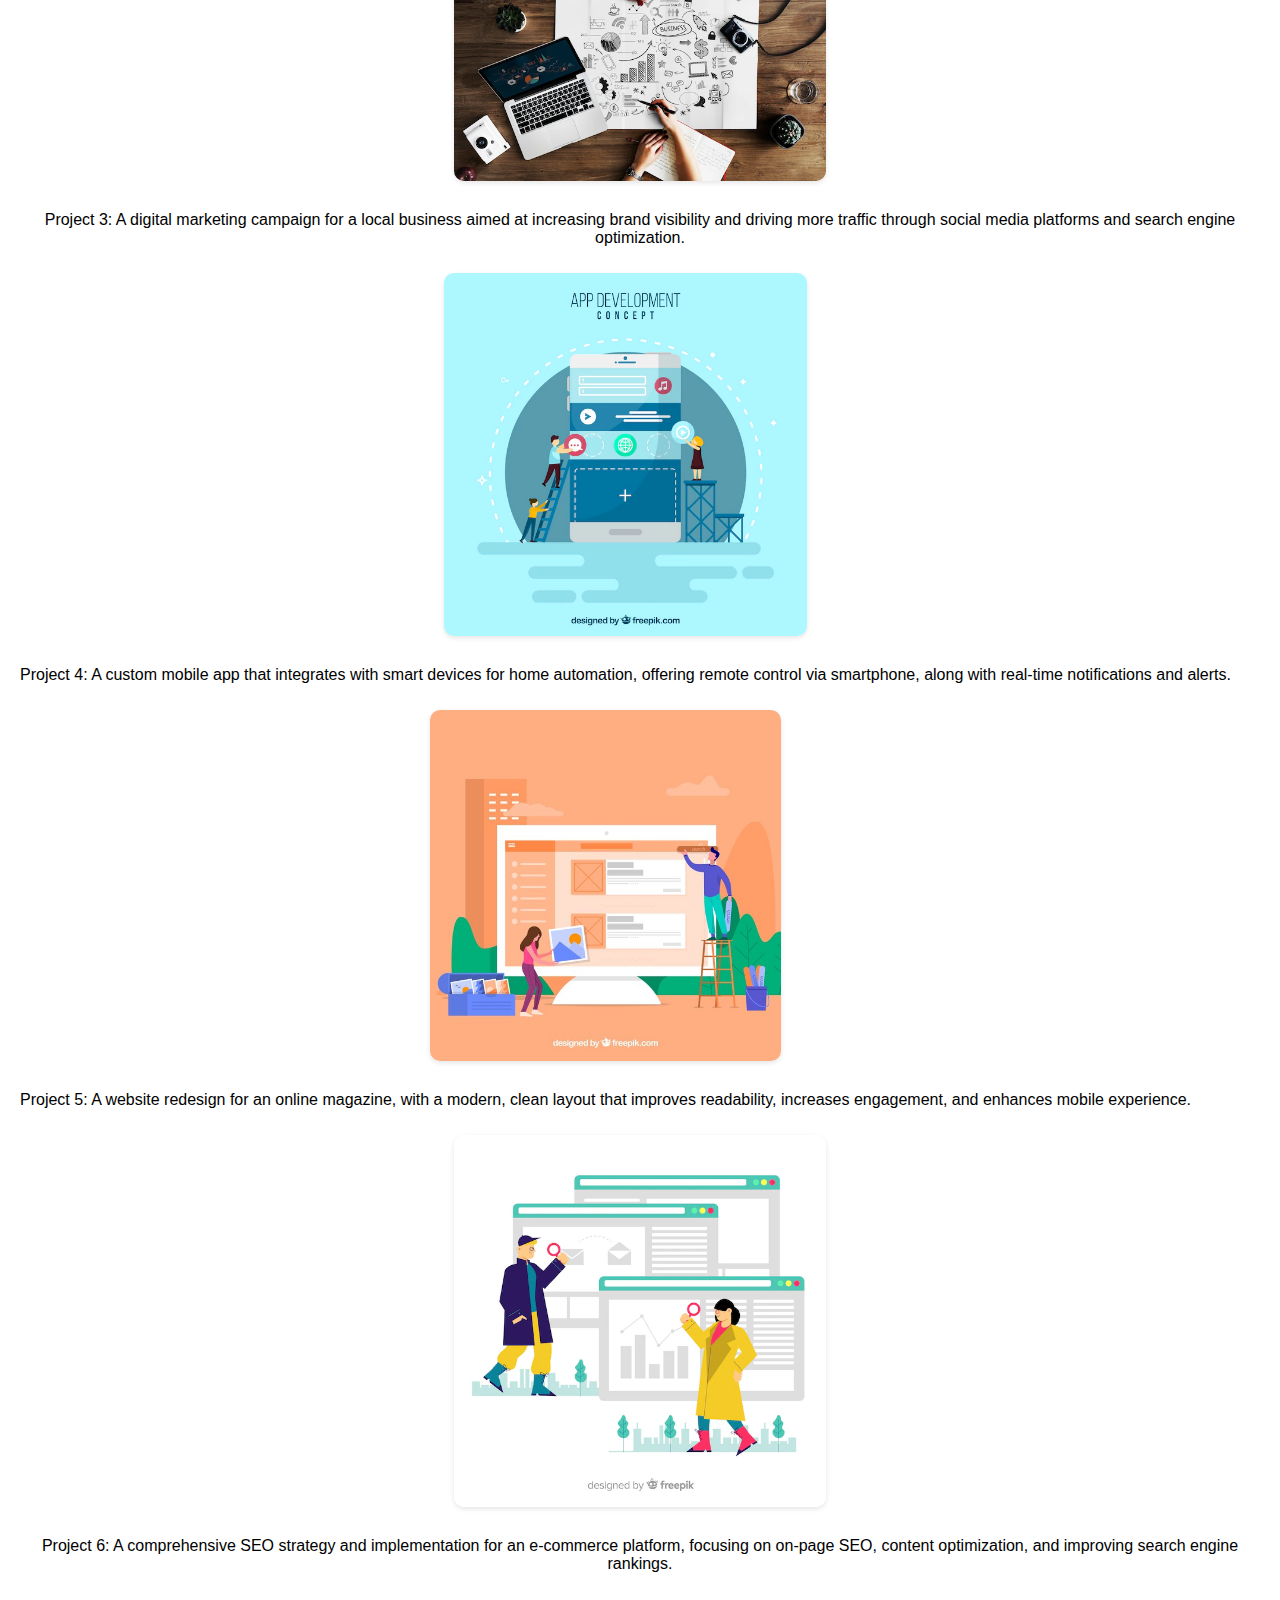
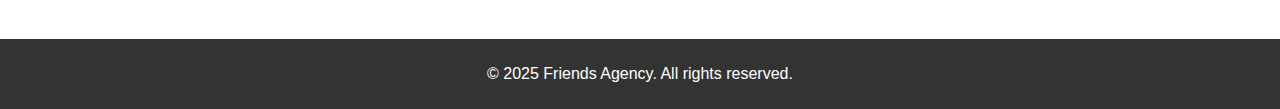
==== commit a0a64efa: "Update index.html" ====
--- a/index.html
+++ b/index.html
@@ -4,13 +4,16 @@
     <meta charset="UTF-8">
     <meta name="viewport" content="width=device-width, initial-scale=1.0">
     <title>Friends Agency</title>
+    <link href="https://cdnjs.cloudflare.com/ajax/libs/font-awesome/6.0.0/css/all.min.css" rel="stylesheet">
+    
     <style>
     body {
     font-family: Arial, sans-serif;
     margin: 0;
     padding: 0;
     box-sizing: border-box;
-    }
+}
+
 .navbar {
     background-color: #FFF;
     color: white;
@@ -22,6 +25,7 @@
     box-shadow: 0 2px 5px rgba(0, 0, 0, 0.2); /* Optional shadow effect */
     border-radius: 0px; /* Rounded corners */
 }
+
 /* Style for the logo container */
 .navbar .logo {
     display: flex;
@@ -121,7 +125,7 @@
     font-size: 1.2rem;
 }
 
-.services, .portfolio, .contact {
+.services, .services2, .portfolio, .contact {
     padding: 50px 20px;
     text-align: center;
 }
@@ -304,8 +308,28 @@
 .contact-details a:hover {
     text-decoration: underline;
 }
-
-    
+.hidden {
+    display: none;
+}
+.social-links a {
+    display: inline-flex;
+    align-items: center;
+    margin-right: 10px;
+    text-decoration: none;
+    color: #333; /* Default color */
+    font-size: 16px;
+    transition: color 0.3s ease;
+}
+
+.social-links a:hover {
+    color: #0077b5; /* Change color on hover */
+}
+
+.social-links i {
+    margin-right: 5px; /* Space between the icon and text */
+    font-size: 20px; /* Icon size */
+}
+
     </style>
 </head>
 <body>
@@ -318,13 +342,19 @@
     <p>Your one-stop solution for App Development, Digital Marketing, and Web Development.</p>
 </section>
 
+
+<section id="services2" class="services2">
+<h2>Elevate Your Online Presence</h2>
+<p>Transform your digital strategy with our expert marketing solutions. We empower businesses to thrive in the online space through tailored services. Let’s maximize your results today!</p>
+    <a href="#contact">
+    <button class = "services2" style="color: white; text-decoration: none; padding: 10px; border: 1px solid white; border-radius: 5px; background-color: red; width: 200px; height: 50px;" onclick="showContact()">Get Started</button>
+    </a>
+</section>
+
+
 <section id="services" class="services">
     <h2>Our Services</h2>
-    <a href="#contact">
-    <button <button style="color: white; text-decoration: none; padding: 10px; border: 1px solid white; border-radius: 5px; background-color: red; width: 200px; height: 50px;" onclick="showContact()">Get Started</button>
-
-
-<a/>
+    
 <div class="service-item">
     <h3>App Development</h3>
     <img src="app-development.jpg" alt="App Development" class="service-image">
@@ -411,40 +441,49 @@
     </div>
 </section>
 
-<section id="contact" class="contact" style="display: none;">
+<section id="contact" class="contact hidden">
     <h2>Contact Us</h2>
-    
-    
+
     <!-- Contact Form -->
     <form id="contact-form">
         <label for="name">Full Name:</label>
-        <input type="text" id="name" name="name" placeholder="Enter your name" required>
+        <input type="text" id="name" name="name" placeholder="Enter your name" required aria-label="Full Name">
 
         <label for="email">Email Address:</label>
-        <input type="email" id="email" name="email" placeholder="Enter your email" required>
+        <input type="email" id="email" name="email" placeholder="Enter your email" required aria-label="Email Address">
 
         <label for="message">Your Message:</label>
-        <textarea id="message" name="message" placeholder="Write your message here" rows="5" required></textarea>
-
-        <button type="button" onclick="sendMessage()">Send Message</button>
+        <textarea id="message" name="message" placeholder="Write your message here" rows="5" required aria-label="Your Message"></textarea>
+
+        <button type="button" onclick="sendMessage(event)">Send Message</button>
     </form>
 
     <!-- Contact Details -->
     <div class="contact-details">
         <h3>Our Contact Information</h3>
-        <p><strong style = "color:black";>Address:</strong> Jameen Thoppu Street,2W,Park Stop Road, Bodinayakanur- 625513</p>
-        <p><strong style = "color:black";>Phone:</strong> <a href="tel:+919361488392">9361488392</a></p>
+        <p><strong style="color: black;">Address:</strong> Jameen Thoppu Street, 2W, Park Stop Road, Bodinayakanur-625513</p>
+        <p><strong style="color: black;">Phone:</strong> <a href="tel:+919361488392">9361488392</a></p>
         <p><strong>Email:</strong> <a href="mailto:friendsAgency@gmail.com">friendsAgency@gmail.com</a></p>
 
         <h4>Follow Us:</h4>
-        <div class="social-links">
-            <a href="https://facebook.com/yourpage" target="_blank">Facebook</a> |
-            <a href="https://twitter.com/yourprofile" target="_blank">Twitter</a> |
-            <a href="https://instagram.com/yourprofile" target="_blank">Instagram</a> |
-            <a href="https://linkedin.com/in/yourprofile" target="_blank">LinkedIn</a>
-        </div>
+   <div class="social-links">
+    <a href="https://facebook.com/yourpage" target="_blank" aria-label="Facebook">
+        <i class="fab fa-facebook-square"></i> Facebook
+    </a> |
+    <a href="https://twitter.com/yourprofile" target="_blank" aria-label="Twitter">
+        <i class="fab fa-twitter"></i> Twitter
+    </a> |
+    <a href="https://instagram.com/yourprofile" target="_blank" aria-label="Instagram">
+        <i class="fab fa-instagram"></i> Instagram
+    </a> |
+    <a href="https://linkedin.com/in/yourprofile" target="_blank" aria-label="LinkedIn">
+        <i class="fab fa-linkedin"></i> LinkedIn
+    </a>
+</div>
+
     </div>
 </section>
+
 
     
 
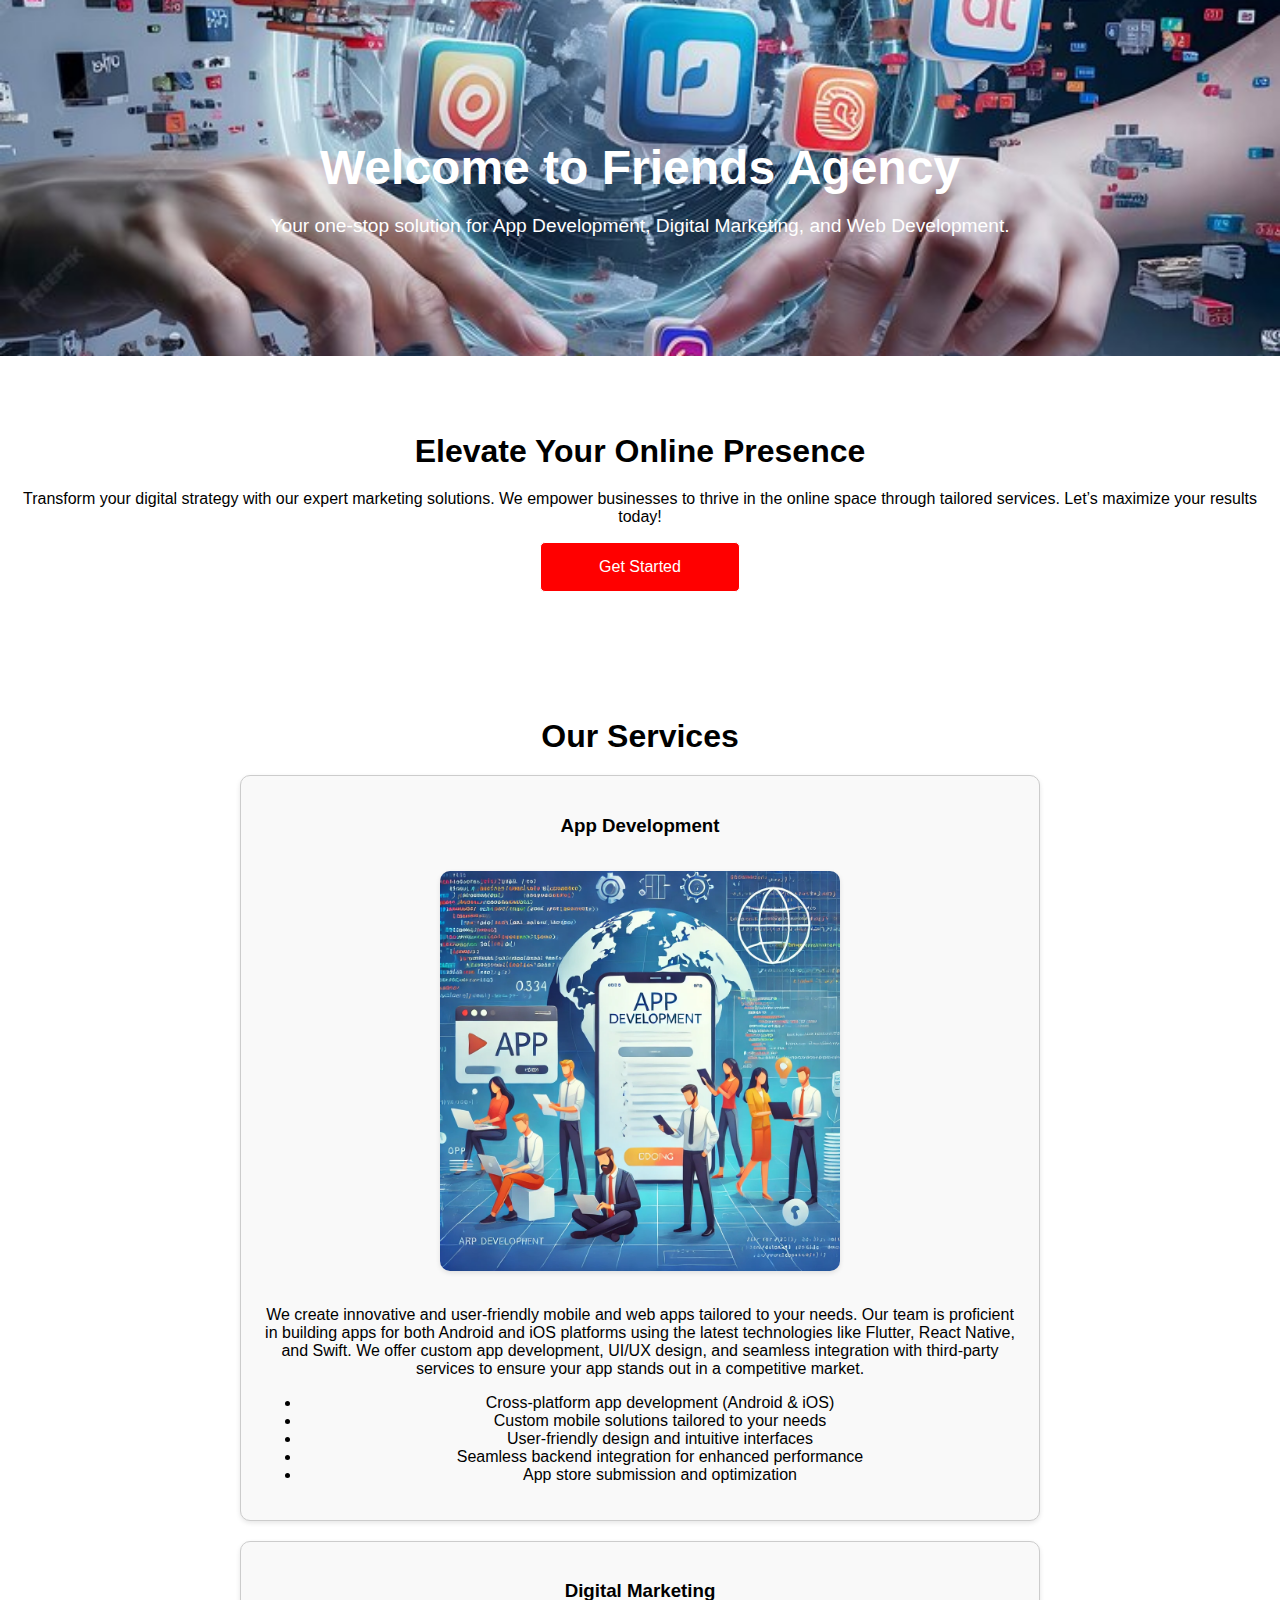
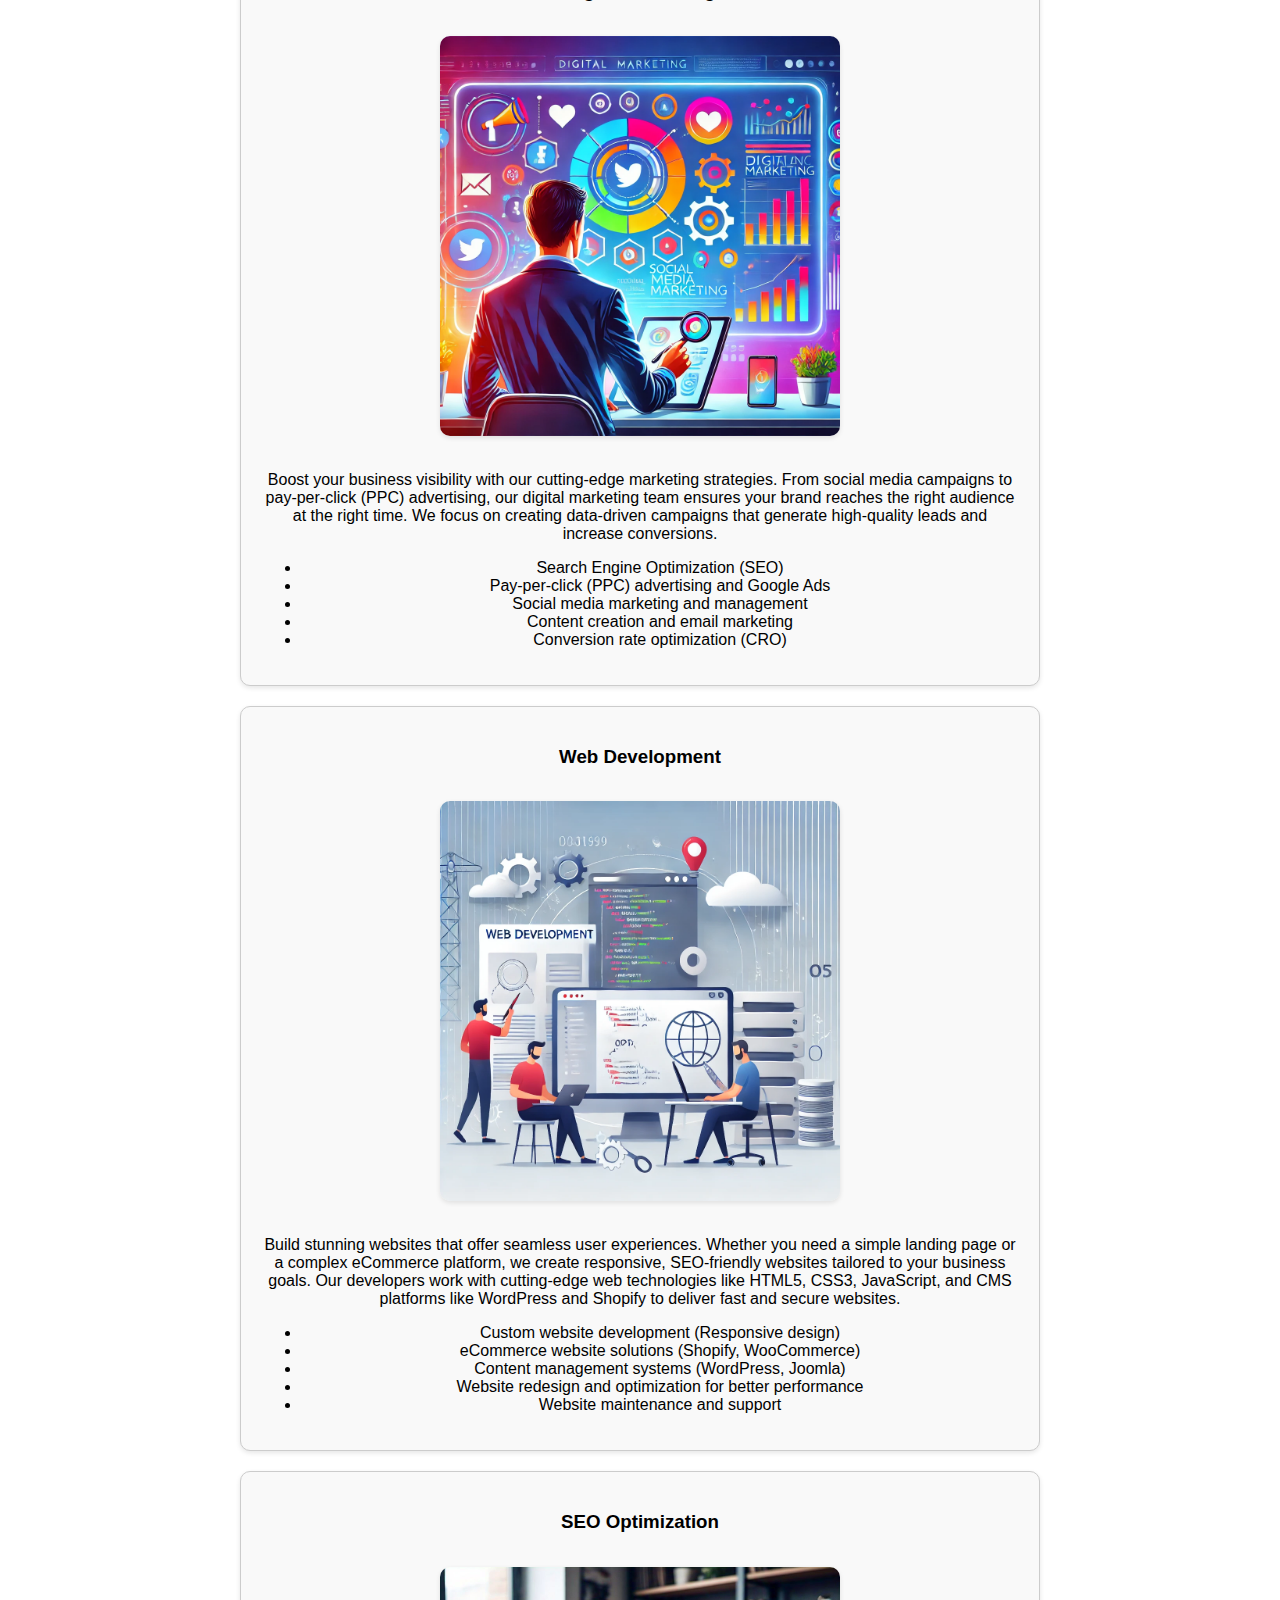
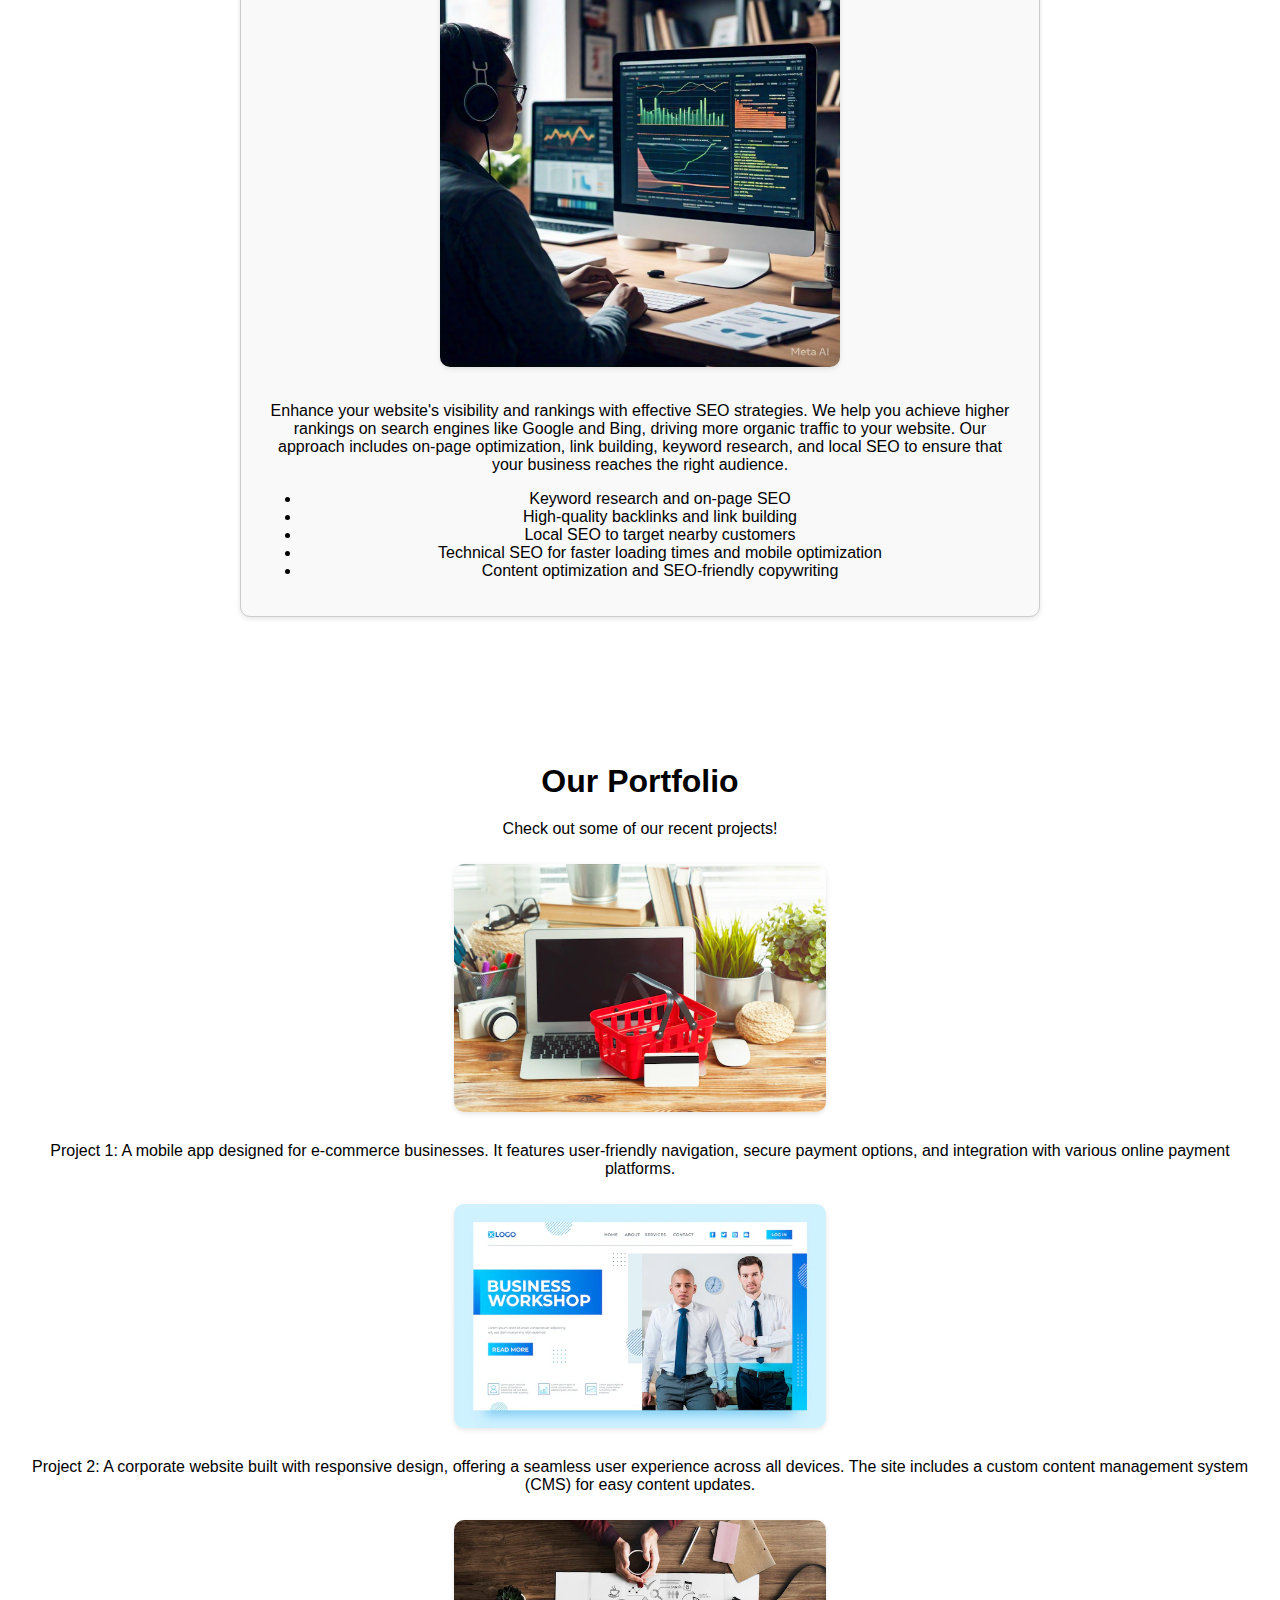
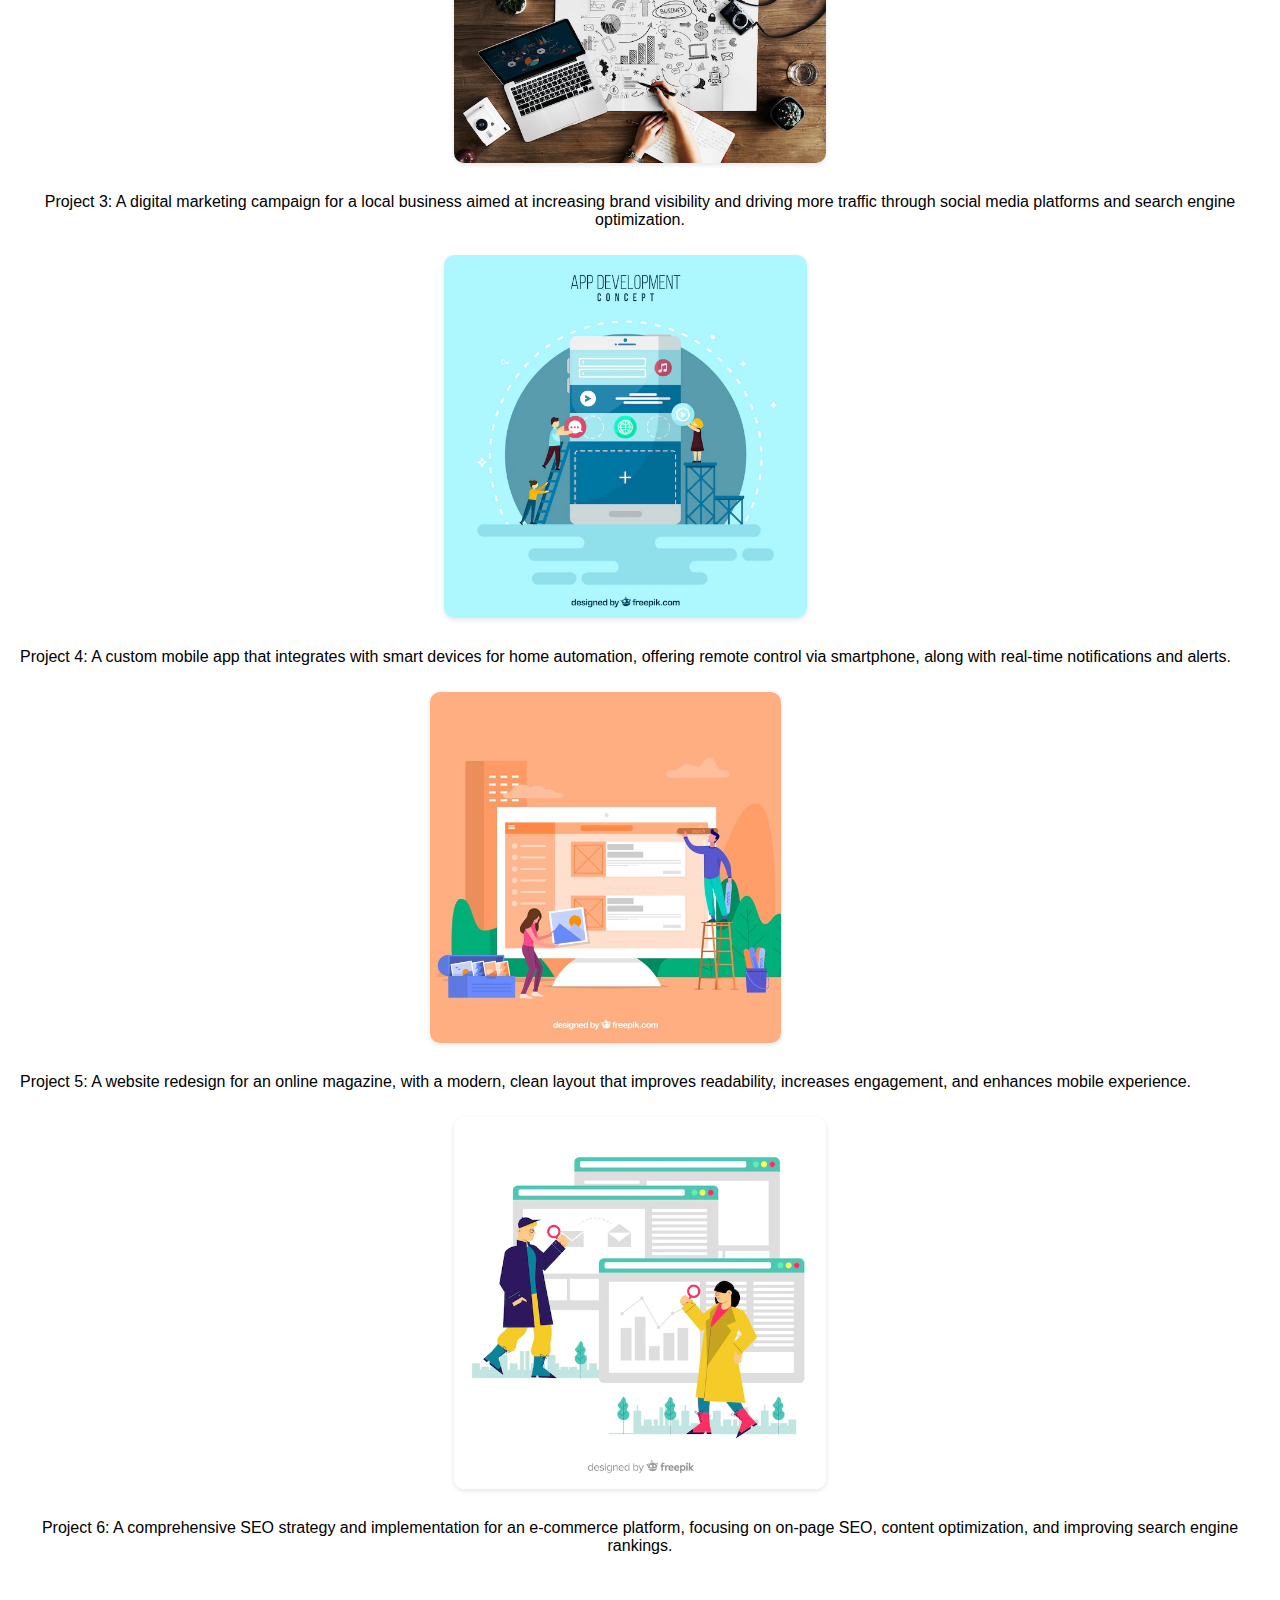
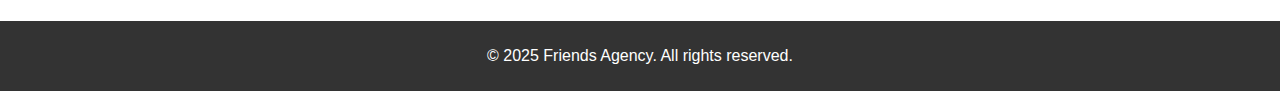
==== commit 6c756521: "Update index.html" ====
--- a/index.html
+++ b/index.html
@@ -4,8 +4,9 @@
     <meta charset="UTF-8">
     <meta name="viewport" content="width=device-width, initial-scale=1.0">
     <title>Friends Agency</title>
-    <link href="https://cdnjs.cloudflare.com/ajax/libs/font-awesome/6.0.0/css/all.min.css" rel="stylesheet">
-    
+    
+    <link href="https://cdnjs.cloudflare.com/ajax/libs/font-awesome/5.15.3/css/all.min.css" rel="stylesheet">
+
     <style>
     body {
     font-family: Arial, sans-serif;
@@ -71,13 +72,13 @@
 }
 
 /* Align the navbar buttons correctly */
-.navbar button.menu a {
+.navbar button.menu {
     text-decoration: none;
     color: white;
 }
 
 /* Additional styling for menu links (on hover) */
-.navbar button.menu:hover a {
+.navbar button.menu:hover {
     color: #fff;
 }
 
@@ -333,10 +334,7 @@
     </style>
 </head>
 <body>
-     
-
-
-<br>
+
 <section id="home" class="home">
     <h2>Welcome to Friends Agency</h2>
     <p>Your one-stop solution for App Development, Digital Marketing, and Web Development.</p>
@@ -344,14 +342,15 @@
 
 
 <section id="services2" class="services2">
+
 <h2>Elevate Your Online Presence</h2>
+
 <p>Transform your digital strategy with our expert marketing solutions. We empower businesses to thrive in the online space through tailored services. Let’s maximize your results today!</p>
+
     <a href="#contact">
     <button class = "services2" style="color: white; text-decoration: none; padding: 10px; border: 1px solid white; border-radius: 5px; background-color: red; width: 200px; height: 50px;" onclick="showContact()">Get Started</button>
     </a>
 </section>
-
-
 <section id="services" class="services">
     <h2>Our Services</h2>
     
@@ -461,24 +460,23 @@
     <!-- Contact Details -->
     <div class="contact-details">
         <h3>Our Contact Information</h3>
-        <p><strong style="color: black;">Address:</strong> Jameen Thoppu Street, 2W, Park Stop Road, Bodinayakanur-625513</p>
+        <p><strong style="color: black;">Address:</strong> Jameen Thoppu Street,Park Stop Road, Bodinayakanur-625513, Theni District</p>
         <p><strong style="color: black;">Phone:</strong> <a href="tel:+919361488392">9361488392</a></p>
         <p><strong>Email:</strong> <a href="mailto:friendsAgency@gmail.com">friendsAgency@gmail.com</a></p>
 
         <h4>Follow Us:</h4>
    <div class="social-links">
-    <a href="https://facebook.com/yourpage" target="_blank" aria-label="Facebook">
-        <i class="fab fa-facebook-square"></i> Facebook
-    </a> |
-    <a href="https://twitter.com/yourprofile" target="_blank" aria-label="Twitter">
-        <i class="fab fa-twitter"></i> Twitter
-    </a> |
-    <a href="https://instagram.com/yourprofile" target="_blank" aria-label="Instagram">
-        <i class="fab fa-instagram"></i> Instagram
-    </a> |
-    <a href="https://linkedin.com/in/yourprofile" target="_blank" aria-label="LinkedIn">
-        <i class="fab fa-linkedin"></i> LinkedIn
-    </a>
+
+        <i id="openUrlButton" class="fab fa-facebook-square"> Facebook</i>
+     |
+    
+        <i id="openUrlButton2" class="fab fa-linkedin"> Linkedln</i>
+    |
+
+                <i id="openUrlButton3" class="fab fa-twitter"> Twitter</i>
+     |
+    
+        <i id="openUrlButton4" class="fab fa-instagram"> Instagram</i>
 </div>
 
     </div>
@@ -488,6 +486,23 @@
     
 
 
+    <script>
+        document.getElementById("openUrlButton").addEventListener("click", function() {
+            window.open("https://example.com", "_blank"); 
+        });
+        
+                document.getElementById("openUrlButton2").addEventListener("click", function() {
+            window.open("https://example.com", "_blank");
+        });
+        
+                document.getElementById("openUrlButton3").addEventListener("click", function() {
+            window.open("https://example.com", "_blank"); 
+        });
+        
+                document.getElementById("openUrlButton4").addEventListener("click", function() {
+            window.open("https://www.instagram.com/hackers_team_89?igsh=MWF5dGczNnJ5enhvMQ==", "_blank"); 
+        });
+    </script>
 
 
 <footer>
